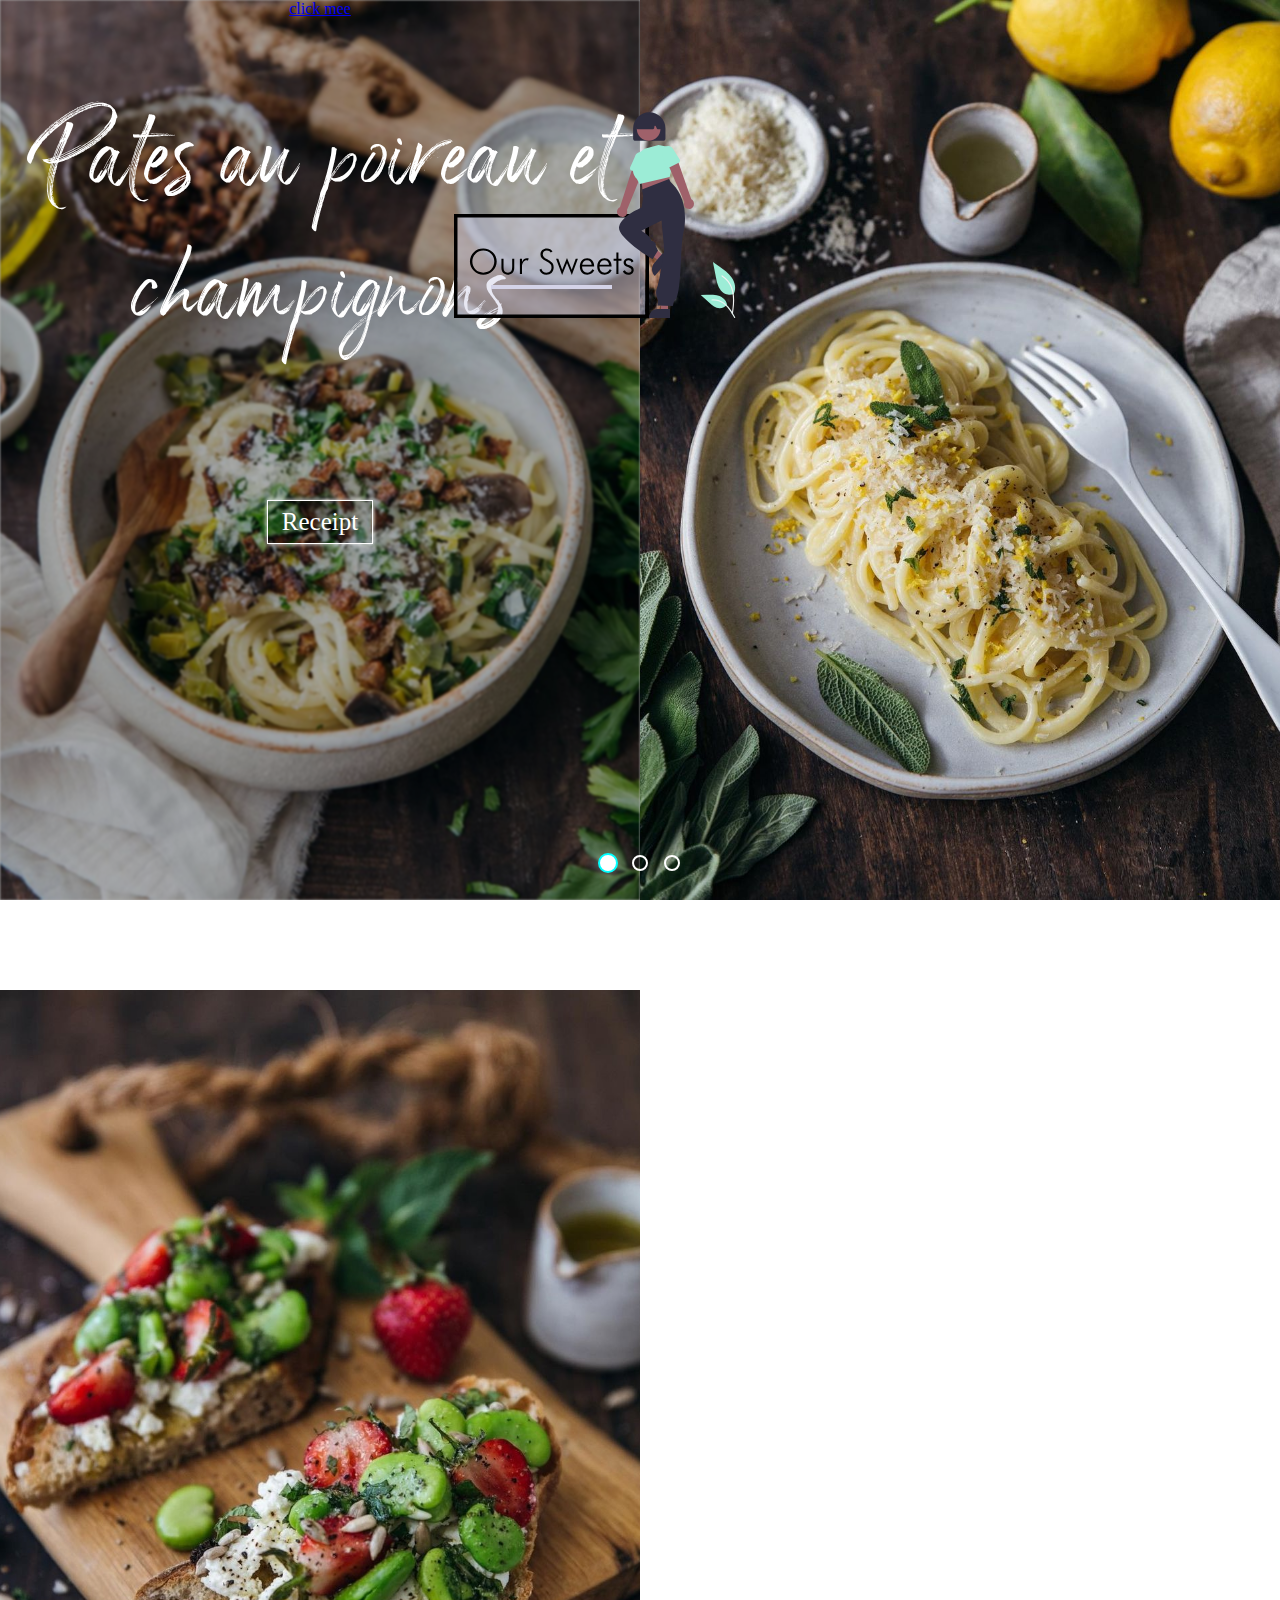
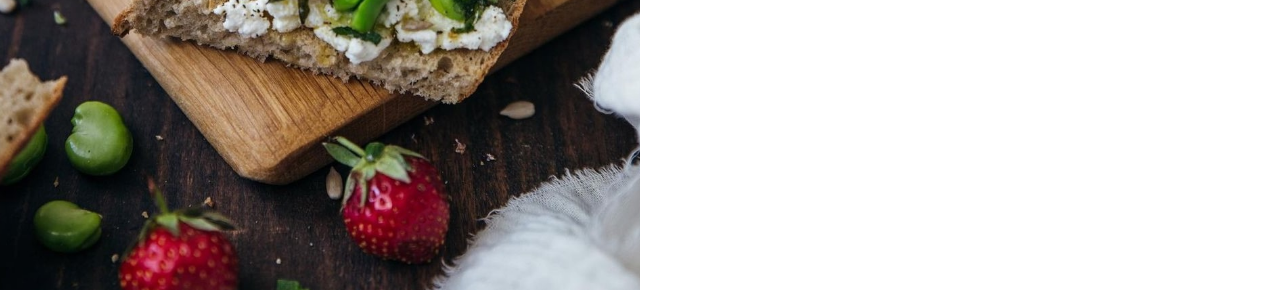
==== index.html @ e06c1138 "added svg" ====
<!DOCTYPE html>
<html lang="en">

<head>
  <meta charset="UTF-8">
  <meta http-equiv="X-UA-Compatible" content="IE=edge">
  <meta name="viewport" content="width=device-width, initial-scale=1.0">
  <title>Yummyyy</title>
  <link rel="stylesheet" href="style.css">
</head>

<body>
  <div class="slides_container">
    <div class="slides">
      <input type="radio" id="trigger1" name="slider" checked autofocus />
      <label for="trigger1"></label>


      <div class="slide  ">
        <div class="hovereffect ">
          <div class="img1 img-responsive"></div>
          <div class="overlay">
           <a href="#first">click mee</a>
            <h2 class="title">Pates au poireau et champignons</h2>

            <button id="myBtn" href="myModal1">Receipt</button>
          </div>
          <!-- Modal  -->

        </div>

      </div>



      <input type="radio" id="trigger2" name="slider" />
      <label for="trigger2"></label>

      <div class="slide img2">
        <div class="hovereffect ">

          <div class="overlay">
            <h2 class="title">Pates au poireau et champignons</h2>
            <button id="myBtn" href="myModal2">Open Modal</button>
          </div>
          <!-- Modal  -->
        </div>
      </div>

      <input type="radio" id="trigger3" name="slider" />

      <label for="trigger3"></label>
      <div class="slide img3">
        <div class="hovereffect">
          <div class="overlay">
            <h2 class="title">Croissant</h2>
            <button id="myBtn" href="myModal3">Open Modal</button>
          </div>

        </div>
      </div>

      <div class="slide img4">
        <div class="hovereffect">
          <div class="overlay">
            <h2 class="title">Crepes</h2>
            <button id="myBtn" href="myModal4">Open Modal</button>
          </div>
        </div>
      </div>
      <!-- <input type="radio" id="trigger4" name="slider"
             checked autofocus/> -->
      <!-- <label for="trigger4"></label> -->




      <!-- PUT MODALS HERE -->



      <div id="myModal1" class="modal">
        <div class="modal-content">
          
          <span class="close">&times;</span>
          <div class="fade">

           
          
          <div class="ingred">
            <h1 class="smalltitle sticky " >Ingredients</h1>
           <h2>For 2 people</h2> 
           
            <p>leek</p>
            <p>180g mushrooms</p>
            <p>2 cloves garlic</p>
            <p>20g stale bread, cut into small pieces</p>
            <p>200g of pasta</p>
            <p> 40g parmesan</p>
            <p> Olive oil</p>
            <p>Salt pepper</p>
            <p>Parsley</p>
        
          </div>
            <h1 class="smalltitle sticky" >Receipe</h1>
            <p>
              Clean the mushrooms then slice them. Wash then mince the leek. Peel and mince the garlic cloves. Reserve. </p>

              <p>In a frying pan, pour a drizzle of olive oil then brown the stale bread for a few minutes until it is golden brown. Salt then set aside. </p>

              <p>Pour 2 tablespoons of olive oil in a pan and brown the garlic for 2 minutes. Add the mushrooms, then the leek and cook for ten minutes over medium heat while stirring. Meanwhile, immerse the pasta in 2 liters of salted water brought to a boil and cook according to the instructions on the package. Remember to keep the pasta cooking water. </p>

              <p>Pour a glass of pasta cooking water over the mushroom - leek mixture then add the Parmesan. Cook for another 5 minutes. Season with salt and pepper. </p>

              <p>Once cooked, pour the pasta into the pan with a little cooking water and mix well.

                <p>Serve the pasta on plates, sprinkle with coarsely chopped flat-leaf parsley, bread croutons and Parmesan cheese.
                </div>
      </div>  
      
      <div id="myModal2" class="modal">
        <div class="modal-content">
          <span class="close">&times;</span>
          <p>Some text in the Modal..</p>
        </div>
      </div>
      <div class="modal" id="myModal3">
        <div class="modal-content"><span class="close">&times;</span>
          <p>third modal</p>
        </div>
      </div>
      <div class="modal" id="myModal4">
        <div class="modal-content"><span class="close">&times;</span>
          <p>forth modal</p>
        </div>
      </div>

  </div>

  <div class="slide2" id ="first">
    <div class="imgg1"></div>

  </div>
  <script src="modal.js"></script>





























<div class="svg">
  <svg width="982" height="707" viewBox="0 0 982 707" fill="none" xmlns="http://www.w3.org/2000/svg">
    <g id="undraw_Notes_re_pxhw 1">
    <g id="leaf1">
    <path id="Path 438" d="M485.904 273.959C483.963 274.648 481.878 274.821 479.852 274.461C477.825 274.1 475.924 273.219 474.333 271.902C470.28 268.468 469.009 262.813 467.976 257.575L464.918 242.082L471.32 246.532C475.924 249.732 480.632 253.035 483.82 257.67C487.008 262.305 488.399 268.633 485.838 273.648" fill="#9CECD6"/>
    <path id="Path 439" d="M484.916 293.796C485.721 287.869 486.55 281.867 485.984 275.877C485.482 270.557 483.874 265.363 480.601 261.102C478.863 258.845 476.749 256.911 474.353 255.387C473.729 254.989 473.154 255.988 473.776 256.384C477.921 259.029 481.128 262.934 482.933 267.536C484.926 272.655 485.246 278.234 484.903 283.671C484.695 286.959 484.254 290.225 483.811 293.488C483.776 293.635 483.798 293.791 483.872 293.923C483.947 294.055 484.068 294.153 484.211 294.198C484.358 294.238 484.514 294.218 484.645 294.143C484.777 294.067 484.874 293.942 484.915 293.795L484.916 293.796Z" fill="#F2F2F2"/>
    </g>
    <g id="leaf2">
    <path id="Path 442" d="M479.115 284.287C478.283 285.564 477.138 286.604 475.792 287.305C474.446 288.007 472.944 288.347 471.43 288.292C467.538 288.106 464.295 285.365 461.376 282.762L452.739 275.065L458.455 274.789C462.565 274.59 466.782 274.404 470.697 275.685C474.612 276.966 478.222 280.044 478.938 284.134" fill="#9CECD6"/>
    <path id="Path 443" d="M487.193 297.202C483.314 290.273 478.814 282.572 470.774 280.111C468.538 279.429 466.194 279.185 463.868 279.391C463.134 279.455 463.318 280.596 464.049 280.532C467.949 280.205 471.841 281.245 475.071 283.475C478.178 285.611 480.598 288.579 482.646 291.727C483.9 293.655 485.024 295.665 486.148 297.673C486.507 298.314 487.557 297.851 487.193 297.202Z" fill="#E6F3F0"/>
    </g>
    <path id="Vector" d="M397 196H206V297H397V196Z" fill="#CFCEE6" fill-opacity="0.48"/>
    <path id="Vector_2" d="M401 298H206V194H401V298ZM209.482 294.514H397.518V197.486H209.482V294.514Z" fill="black"/>
    <path id="Vector_3" d="M364 265H243V269H364V265Z" fill="#D4D3E8"/>
    <path id="left-arm" d="M369.943 194.811C369.51 194.203 369.217 193.508 369.083 192.774C368.949 192.041 368.978 191.287 369.168 190.566C369.358 189.844 369.705 189.174 370.183 188.6C370.662 188.027 371.26 187.565 371.937 187.248L386.122 143L396 148.113L378.951 189.999C379.412 191.167 379.426 192.464 378.991 193.642C378.556 194.82 377.703 195.798 376.593 196.391C375.482 196.985 374.192 197.151 372.966 196.86C371.741 196.569 370.665 195.84 369.943 194.811V194.811Z" fill="#9F616A"/>
    <path id="Vector_4" d="M382.197 149.262C382.065 148.955 381.998 148.622 382 148.286C382.002 147.95 382.073 147.617 382.207 147.312L386.911 136.657C387.375 135.006 388.441 133.616 389.876 132.793C391.31 131.969 392.996 131.778 394.564 132.263C396.132 132.747 397.454 133.866 398.24 135.376C399.025 136.885 399.211 138.661 398.756 140.315L397.183 151.988C397.139 152.321 397.026 152.64 396.854 152.923C396.681 153.206 396.453 153.447 396.184 153.629C395.915 153.811 395.613 153.929 395.297 153.977C394.98 154.024 394.658 153.999 394.352 153.904L383.591 150.544C383.285 150.449 383.002 150.285 382.761 150.063C382.52 149.842 382.328 149.569 382.197 149.262Z" fill="#9CECD6"/>
    <path id="Vector_5" d="M422 150L421.211 161.308L394.394 171L394 160.096L422 150Z" fill="#9F616A"/>
    <path id="Vector_6" d="M388.206 135.04L396.674 128.861L410.529 125L422.076 127.317L424 145.465L421.691 157.05L391.67 164L388.591 158.594C388.591 158.594 381.664 151.644 387.052 143.921L388.206 135.04Z" fill="#9CECD6"/>
    <g id="head">
    <path id="Vector_7" d="M385.136 118.658V108.436C385.136 104.111 386.838 99.9639 389.867 96.9059C392.896 93.848 397.005 92.13 401.29 92.13C405.574 92.13 409.683 93.848 412.712 96.9059C415.741 99.9639 417.443 104.111 417.443 108.436V118.658C417.443 119.238 417.214 119.795 416.807 120.206C416.4 120.616 415.849 120.847 415.273 120.848H387.306C386.73 120.847 386.179 120.616 385.772 120.206C385.365 119.795 385.136 119.238 385.136 118.658Z" fill="#2F2E41"/>
    <path id="Vector_8" d="M400.64 120.747C407.181 120.747 412.484 115.395 412.484 108.792C412.484 102.19 407.181 96.8375 400.64 96.8375C394.099 96.8375 388.797 102.19 388.797 108.792C388.797 115.395 394.099 120.747 400.64 120.747Z" fill="#9F616A"/>
    <path id="Vector_9" d="M388.472 108.746C388.359 108.615 388.275 108.46 388.226 108.292C388.177 108.125 388.165 107.949 388.19 107.776L389.593 97.9149C389.62 97.7142 389.697 97.5237 389.816 97.3606C389.935 97.1976 390.093 97.067 390.275 96.9808C397.436 93.5979 404.697 93.5936 411.858 96.968C412.048 97.0589 412.211 97.198 412.332 97.3717C412.453 97.5454 412.527 97.7478 412.547 97.9591L413.484 107.833C413.5 108.002 413.481 108.172 413.428 108.333C413.374 108.494 413.289 108.642 413.176 108.768C413.063 108.893 412.925 108.994 412.771 109.062C412.618 109.131 412.452 109.166 412.283 109.166H409.908C409.679 109.166 409.455 109.099 409.261 108.975C409.068 108.851 408.913 108.674 408.816 108.464L407.791 106.247C407.725 106.104 407.614 105.986 407.475 105.911C407.337 105.837 407.178 105.81 407.023 105.834C406.868 105.859 406.725 105.934 406.616 106.048C406.507 106.162 406.437 106.308 406.418 106.465L406.215 108.1C406.179 108.394 406.037 108.665 405.817 108.861C405.596 109.057 405.313 109.166 405.019 109.166H389.383C389.21 109.166 389.039 109.129 388.882 109.056C388.725 108.984 388.585 108.878 388.472 108.746V108.746Z" fill="#2F2E41"/>
    </g>
    <path id="Vector_10" d="M419.999 291L413.223 291L410 265L420 265.001L419.999 291Z" fill="#9F616A"/>
    <path id="Vector_11" d="M422 298L401 297.999V297.716C401 295.404 401.861 293.187 403.394 291.553C404.927 289.918 407.006 289 409.174 289H409.174L422 289.001L422 298Z" fill="#2F2E41"/>
    <path id="Vector_12" d="M416 236.212L411.37 241L390 226.067L396.834 219L416 236.212Z" fill="#9F616A"/>
    <path id="Vector_13" d="M421 239.267L406.777 256L406.584 255.803C405.009 254.193 404.081 251.963 404.005 249.604C403.929 247.244 404.711 244.948 406.179 243.221L406.179 243.22L414.866 233L421 239.267Z" fill="#2F2E41"/>
    <g id="Frame 1">
    <path id="Vector_14" d="M422.424 161.828L424.576 163.993C435.341 174.822 437.991 189.837 436.698 205.097C436.517 207.359 436.157 209.604 435.621 211.809C431.74 227.428 434.069 277.409 426.306 280.533L424.753 286L409.615 285.437L410.003 280.533C410.003 280.533 406.51 273.114 408.839 268.428C411.168 263.743 416.214 228.99 416.214 228.99L413.497 200.485L393.312 210.638C393.312 210.638 403.793 216.495 403.016 220.4C403.016 220.4 409.227 221.961 407.674 225.866L410.003 230.552L404.569 239.143C404.569 239.143 368.082 217.276 371.188 206.342C374.293 195.409 393.701 187.599 393.701 187.599L395.253 175.885L393.915 169.502L421.072 159L422.424 161.828Z" fill="#2F2E41"/>
    </g>
    <path id="right-arm" d="M439.825 188.86C439.115 188.693 438.45 188.369 437.877 187.911C437.303 187.454 436.836 186.874 436.506 186.213C436.177 185.551 435.994 184.825 435.971 184.084C435.948 183.343 436.084 182.606 436.371 181.924L418 139.693L428.509 137L443.263 179.359C444.356 179.925 445.207 180.88 445.654 182.042C446.102 183.204 446.115 184.492 445.691 185.663C445.268 186.835 444.436 187.807 443.355 188.396C442.274 188.985 441.018 189.15 439.825 188.86V188.86Z" fill="#9F616A"/>
    <path id="Vector_15" d="M418.917 147.797C418.631 147.661 418.375 147.46 418.168 147.21C417.96 146.959 417.807 146.664 417.717 146.344L414.573 135.181C413.891 133.636 413.815 131.866 414.36 130.26C414.905 128.655 416.028 127.344 417.482 126.616C418.936 125.888 420.603 125.802 422.117 126.376C423.631 126.951 424.868 128.139 425.558 129.681L431.637 139.427C431.81 139.705 431.925 140.019 431.974 140.349C432.022 140.679 432.003 141.015 431.918 141.336C431.833 141.658 431.684 141.956 431.481 142.21C431.278 142.464 431.025 142.669 430.74 142.811L420.738 147.781C420.454 147.922 420.144 147.997 419.83 148C419.515 148.003 419.204 147.933 418.917 147.797V147.797Z" fill="#9CECD6"/>
    <path id="Our Sweets" d="M235.295 252.633C236.777 252.633 238.178 252.359 239.5 251.812C240.821 251.266 242.012 250.468 243.071 249.42C244.108 248.36 244.9 247.158 245.447 245.814C246.005 244.458 246.284 243.034 246.284 241.542C246.284 240.038 246.011 238.619 245.464 237.286C244.917 235.942 244.119 234.734 243.071 233.663C242.035 232.615 240.85 231.817 239.517 231.271C238.195 230.724 236.788 230.45 235.295 230.45C233.814 230.45 232.419 230.724 231.108 231.271C229.798 231.817 228.613 232.615 227.554 233.663C226.506 234.745 225.708 235.953 225.161 237.286C224.614 238.608 224.341 240.026 224.341 241.542C224.341 243.045 224.614 244.47 225.161 245.814C225.708 247.147 226.506 248.349 227.554 249.42C228.602 250.479 229.775 251.283 231.074 251.83C232.373 252.365 233.78 252.633 235.295 252.633ZM248.694 241.542C248.694 243.307 248.358 244.988 247.686 246.583C247.013 248.167 246.045 249.579 244.78 250.821C243.493 252.075 242.04 253.032 240.422 253.692C238.805 254.342 237.096 254.667 235.295 254.667C233.495 254.667 231.786 254.342 230.168 253.692C228.562 253.032 227.121 252.075 225.845 250.821C224.569 249.557 223.595 248.138 222.922 246.566C222.262 244.982 221.931 243.307 221.931 241.542C221.931 239.753 222.262 238.067 222.922 236.483C223.595 234.888 224.569 233.458 225.845 232.193C227.098 230.951 228.528 230.012 230.134 229.374C231.741 228.736 233.461 228.417 235.295 228.417C237.141 228.417 238.867 228.741 240.474 229.391C242.091 230.029 243.527 230.963 244.78 232.193C246.056 233.458 247.025 234.888 247.686 236.483C248.358 238.067 248.694 239.753 248.694 241.542ZM255.53 238.841V246.412C255.53 248.714 255.854 250.337 256.504 251.283C257.165 252.228 258.276 252.701 259.836 252.701C261.386 252.701 262.497 252.223 263.169 251.266C263.841 250.309 264.177 248.691 264.177 246.412V238.841H266.262V247.489C266.262 249.847 265.721 251.636 264.639 252.855C263.556 254.063 261.967 254.667 259.871 254.667C257.763 254.667 256.162 254.063 255.068 252.855C253.975 251.636 253.428 249.847 253.428 247.489V238.841H255.53ZM273.987 241.883C274.762 240.573 275.519 239.645 276.26 239.098C277.012 238.551 277.883 238.277 278.875 238.277C279.171 238.277 279.467 238.306 279.763 238.363C280.071 238.42 280.373 238.5 280.669 238.602L279.985 240.584C279.757 240.516 279.518 240.459 279.268 240.414C279.028 240.368 278.795 240.345 278.567 240.345C277.302 240.345 276.22 240.938 275.32 242.123C274.431 243.307 273.987 244.783 273.987 246.549V254H271.885V238.841H273.987V241.883ZM291.401 249.796L293.35 248.753C293.714 249.984 294.341 250.941 295.229 251.625C296.13 252.297 297.206 252.633 298.459 252.633C300.043 252.633 301.279 252.166 302.168 251.231C303.057 250.297 303.501 249.004 303.501 247.352C303.501 246.144 303.199 245.142 302.595 244.344C302.003 243.547 300.721 242.624 298.75 241.576C296.232 240.243 294.557 239.069 293.726 238.055C292.894 237.041 292.478 235.822 292.478 234.398C292.478 232.621 293.076 231.174 294.272 230.057C295.48 228.941 297.041 228.382 298.955 228.382C300.208 228.382 301.296 228.65 302.219 229.186C303.153 229.71 303.911 230.501 304.492 231.561L302.732 232.621C302.367 231.903 301.849 231.356 301.177 230.98C300.516 230.604 299.73 230.416 298.818 230.416C297.588 230.416 296.608 230.781 295.879 231.51C295.15 232.228 294.785 233.202 294.785 234.432C294.785 236.187 296.232 237.822 299.126 239.337C299.65 239.61 300.049 239.821 300.322 239.969C302.453 241.143 303.877 242.254 304.595 243.302C305.312 244.339 305.671 245.689 305.671 247.352C305.671 249.597 305.016 251.38 303.706 252.701C302.396 254.011 300.613 254.667 298.357 254.667C296.716 254.667 295.309 254.262 294.136 253.453C292.974 252.633 292.062 251.414 291.401 249.796ZM314.114 254.974L308.064 238.841H310.269L314.216 249.762L318.984 238.038L323.735 249.762L327.7 238.841H329.905L323.838 254.974L319.019 242.909L314.114 254.974ZM343.662 244.686C343.56 243.296 343.098 242.219 342.278 241.456C341.458 240.693 340.347 240.311 338.945 240.311C337.669 240.311 336.598 240.71 335.732 241.507C334.878 242.305 334.382 243.364 334.246 244.686H343.662ZM346.157 246.48H334.109C334.166 248.44 334.656 249.978 335.579 251.095C336.501 252.211 337.738 252.77 339.287 252.77C340.404 252.77 341.383 252.468 342.227 251.864C343.07 251.26 343.77 250.348 344.329 249.129L346.26 250.189C345.485 251.727 344.534 252.861 343.406 253.59C342.289 254.308 340.916 254.667 339.287 254.667C337.065 254.667 335.265 253.926 333.887 252.445C332.52 250.952 331.836 248.998 331.836 246.583C331.836 244.099 332.514 242.094 333.87 240.567C335.237 239.041 337.02 238.277 339.219 238.277C341.315 238.277 342.996 238.984 344.26 240.396C345.525 241.798 346.157 243.672 346.157 246.019V246.48ZM361.06 244.686C360.957 243.296 360.496 242.219 359.675 241.456C358.855 240.693 357.744 240.311 356.343 240.311C355.067 240.311 353.996 240.71 353.13 241.507C352.275 242.305 351.78 243.364 351.643 244.686H361.06ZM363.555 246.48H351.506C351.563 248.44 352.053 249.978 352.976 251.095C353.899 252.211 355.135 252.77 356.685 252.77C357.801 252.77 358.781 252.468 359.624 251.864C360.467 251.26 361.168 250.348 361.726 249.129L363.657 250.189C362.882 251.727 361.931 252.861 360.803 253.59C359.687 254.308 358.314 254.667 356.685 254.667C354.463 254.667 352.663 253.926 351.284 252.445C349.917 250.952 349.233 248.998 349.233 246.583C349.233 244.099 349.911 242.094 351.267 240.567C352.634 239.041 354.417 238.277 356.616 238.277C358.713 238.277 360.393 238.984 361.658 240.396C362.922 241.798 363.555 243.672 363.555 246.019V246.48ZM368.374 240.636H365.588V238.841H368.374V232.621H370.442V238.841H373.484V240.636H370.442V254H368.374V240.636ZM374.885 251.3L376.885 250.155C377.215 250.998 377.694 251.636 378.32 252.069C378.947 252.49 379.716 252.701 380.627 252.701C381.516 252.701 382.222 252.479 382.747 252.035C383.271 251.579 383.533 250.975 383.533 250.223C383.533 249.061 382.502 248.076 380.439 247.267C380.223 247.187 380.052 247.118 379.927 247.062C378.332 246.435 377.215 245.791 376.577 245.13C375.939 244.458 375.62 243.632 375.62 242.652C375.62 241.365 376.076 240.311 376.987 239.491C377.899 238.659 379.078 238.243 380.525 238.243C381.755 238.243 382.804 238.511 383.669 239.046C384.535 239.582 385.168 240.345 385.566 241.336L383.635 242.413C383.396 241.695 382.997 241.148 382.439 240.772C381.881 240.396 381.197 240.208 380.388 240.208C379.659 240.208 379.055 240.425 378.577 240.858C378.11 241.279 377.876 241.809 377.876 242.447C377.876 243.074 378.11 243.592 378.577 244.002C379.044 244.413 380.012 244.863 381.482 245.353C383.145 245.934 384.262 246.566 384.832 247.25C385.413 247.933 385.703 248.879 385.703 250.086C385.703 251.476 385.208 252.587 384.216 253.419C383.225 254.251 381.892 254.667 380.217 254.667C378.93 254.667 377.819 254.376 376.885 253.795C375.962 253.202 375.295 252.371 374.885 251.3Z" fill="black"/>
    </g>
    </svg>
  </div>
    













































</body>

</html>
---- style.css ----
body,html {
    padding :0 ;
    margin :0 ;
    width :100%;
    height :90%;
    text-align: center;
    /* overflow-x : hidden; */
}

input{
    position: absolute;
    opacity: 0;
    margin-top:95vh ;
    cursor: pointer;
    
}
button {
  opacity: 0;
  color: rgb(255, 255, 255);
}
.hovereffect:hover button{
  opacity: 1;
}
label {
    position: relative;
    display : inline-block;
    width : 12px;
    height : 12px;
    border: solid 2px white;
    border-radius: 999px;
    background-color: transparent;
    margin: 95vh 6px 0 6px;
    z-index: 2;
    cursor: pointer;
    transition-duration: 0.4s;
}
input:checked + label {
    background-color: white;
}
input:focus + label{
    box-shadow: 0 0 0 2px aqua, 0 0 18px white;
}
input:checked + label + .slide {
    transform: translateX(0);
    opacity :1 ; }
    input:checked  ~ .slide {
        transform : translateX(200%) ;
      }
      input:checked + label + .slide + input + label +.slide {
        transform: translateX(100%);
      }
      input:checked + label + .slide +.slide {
        transform: translateX(100%);
      }
.img1 {
    position: absolute;
    background-position: center;
   background-size: cover;
    background-repeat: no-repeat;
    width: 100% ;
    height: 100%;
    top :0;
    left : 0;
    z-index: 0;   
}
.slide{
  position: absolute;
    background-position: center;
   background-size: cover;
    background-repeat: no-repeat;
    width: 50% ;
    height: 100%;
    top :0;
    left : 0;
    z-index: 0; 
    transform: translateX(-100%);
    transition-duration: 0.9s;
    opacity: 1;
   
}



.img1{
    background-image: url(pics/pic4.jpg);
 
}
.img2{
    background-image: url(pics/pic3.jpg);
    

}
.img3{
    background-image: url(pics/pic5.jpg);
   

}
.img4{
    background-image: url(pics/pic7.jpg);
   

}
.green {
  color: rgb(180, 255, 180);
  width: 50px;
  height: 100%;
}
.red {
  color: rgb(253, 169, 169);
}
.white {
  color: white;
}
.hovereffect {
    width: 100%;
    height: 100%;
    float: left;
    overflow: hidden; 
    position: relative;
    text-align: center;
    cursor: default;
  }
  
  .hovereffect .overlay {
    width: 100%;
    height: 100%;
    position: absolute;
    overflow: hidden; 
    top: 0;
    left: 0;
  }
  
  .hovereffect .img1 {
    display: block;
    position: relative;
    -webkit-transition: all 0.4s ease-in-out;
  transition: all 0.4s ease-in-out;
  -webkit-transform: scale(1.1);
  -ms-transform: scale(1.1);
  transform: scale(1.1);
  }
  
  .hovereffect:hover .img1 {
opacity: 1;
    -webkit-filter: blur(1.3px);

    -webkit-transform: scale(1);
    -ms-transform: scale(1);
    transform: scale(1);
  }
  @font-face {
    font-family: Tomatoes;
    src: url(Panterick\ [Demo\ Version].ttf);
  }
  @font-face {
    font-family: futura;
    src: url(OpenSans-LightItalic.ttf);
  }
  
  .smalltitle {
    font-family: Tomatoes ;
    position: relative;
    font-size: 70px;
    top: 0px;
    bottom: 0px;
    margin: 10px;
    font-weight: 100  ;
    color: rgb(0, 0, 0);
  }
  .hovereffect .title {
    font-family: Tomatoes ;
    position: relative;
    font-size: 100px;
    top: 0px;

    opacity: 0;
    color: rgb(255, 255, 255);
    font-weight: 400;
    
  }
  .hovereffect button.myBtn, .hovereffect .title {
    -webkit-transform: scale(0.7);
   -ms-transform: scale(0.7);
   transform: scale(0.7);
   -webkit-transition: all 0.4s ease-in;
   transition: all 0.4s ease-in; 
   filter: alpha;
   
   
 }
 
 
 .hovereffect:hover button.myBtn, .hovereffect:hover h2 {
 opacity: 1;
   filter: alpha(opacity=100);
   -webkit-transform: scale(1);
   -ms-transform: scale(1);
   transform: scale(1);
 }
  
  .hovereffect button  {
    display: inline-block;
    text-align: center;
    text-decoration: none;
    padding: 7px 14px;
    border: 1px solid rgb(255, 255, 255);
    margin: 50px 0 0 0;
    font-size: 25px;
    font-family :Cambria, Cochin, Georgia, Times, 'Times New Roman', serif;
    background-color: transparent;
   
  }
  
  .hovereffect:hover button {
    box-shadow: 0 0 5px #fff;
  }
  
 .p{ background-color: black;}
.like {position: absolute;
  top: 300px;
  right: 100px;
  background-color: #fff;
  border-right: 20px;
  padding: 50px;

}
.ingred {
position: absolute;
left: 100px;
background-color: #fff;
border-right: 20px;
padding: 10px;
}
  .modal {
    
    display: none; /* Hidden by default */
    position: fixed; /* Stay in place */
    z-index: 1; /* Sit on top */
    left: 0;
    position: absolute;
    top: 0;
    opacity: 4;
    width: 100%; /* Full width */
    height: 100%; /* Full height */
    overflow: auto; /* Enable scroll if needed */
    background-color: rgb(0,0,0); /* Fallback color */
    background-color: rgba(0,0,0,0.4); /* Black w/ opacity */
  }
  
  /* Modal Content/Box */
  .modal-content {
    background-color: #ffffff;
    font-family: futura;
    margin: 3% auto; /* 15% from the top and centered */
    padding: 20px;
    opacity: 1;
    border: 1px solid #888;
    width: 40% /* Could be more or less, depending on screen size */
  }
  
  /* The Close Button */
  .close {
    color: #aaa;
    float: right;
    font-size: 28px;
    font-weight: bold;
  }
  
  .close:hover,
  .close:focus {
    color: black;
    text-decoration: none;
    cursor: pointer;
  }
  .overlay:hover {
    background-color: rgba(0, 0, 0, 0.3);
  }
  .fade {
    width: 100%;
    margin: auto;
    background-image: linear-gradient(
      transparent 12%, currentColor 30% , currentColor 70% ,
      transparent 888%
    );
    background-clip: text;
    -webkit-background-clip: text;
    background-attachment: fixed;
  }

  h1.sticky {
    position: -webkit-sticky;
    position: sticky;
    top: 0;
    
    padding:0 px;
  
  }
  p,h2{
    text-align: center;
    padding: 0;
margin: 10;
font-weight: 100;
  }
  
  /* --------------------------Second carousel-------------------------------*/
  div .slide2 {
    position: absolute;
    background-position: center;
   background-size: cover;
    background-repeat: no-repeat;
    width: 50% ;
    height: 100%;
    top: 110%;
 background-color: rgb(0, 0, 0);
    opacity: 1;
    /* background-image: url(pics/pic7.jpg); */
  }
  .imgg1 {
    background-image: url(pics/pic7.jpg);
    background-position: center;
    background-size: cover;
    background-repeat: no-repeat;
    width: 100%;
    height: 100%;
    top: 0;
    left: 0;
    z-index: 0;
  }
  .svg {
    right: 50px;
    text-align: center;
    top: 20px;
    position: absolute;
    z-index: 9999;
  }
  #right-arm {
    animation: arm 1s infinite ease-in-out alternate;
    transform-origin: top;
    transform-box: fill-box;
    
    }
    #leaf1 {
        animation: arm 2s infinite ease-in-out alternate;
        transform-origin: bottom;
        transform-box: fill-box;
      
        }
        
    
    @keyframes arm {
        from {
            transform: rotate(20deg);
        }
        to {
            transform: rotate(0deg);
        }
    }
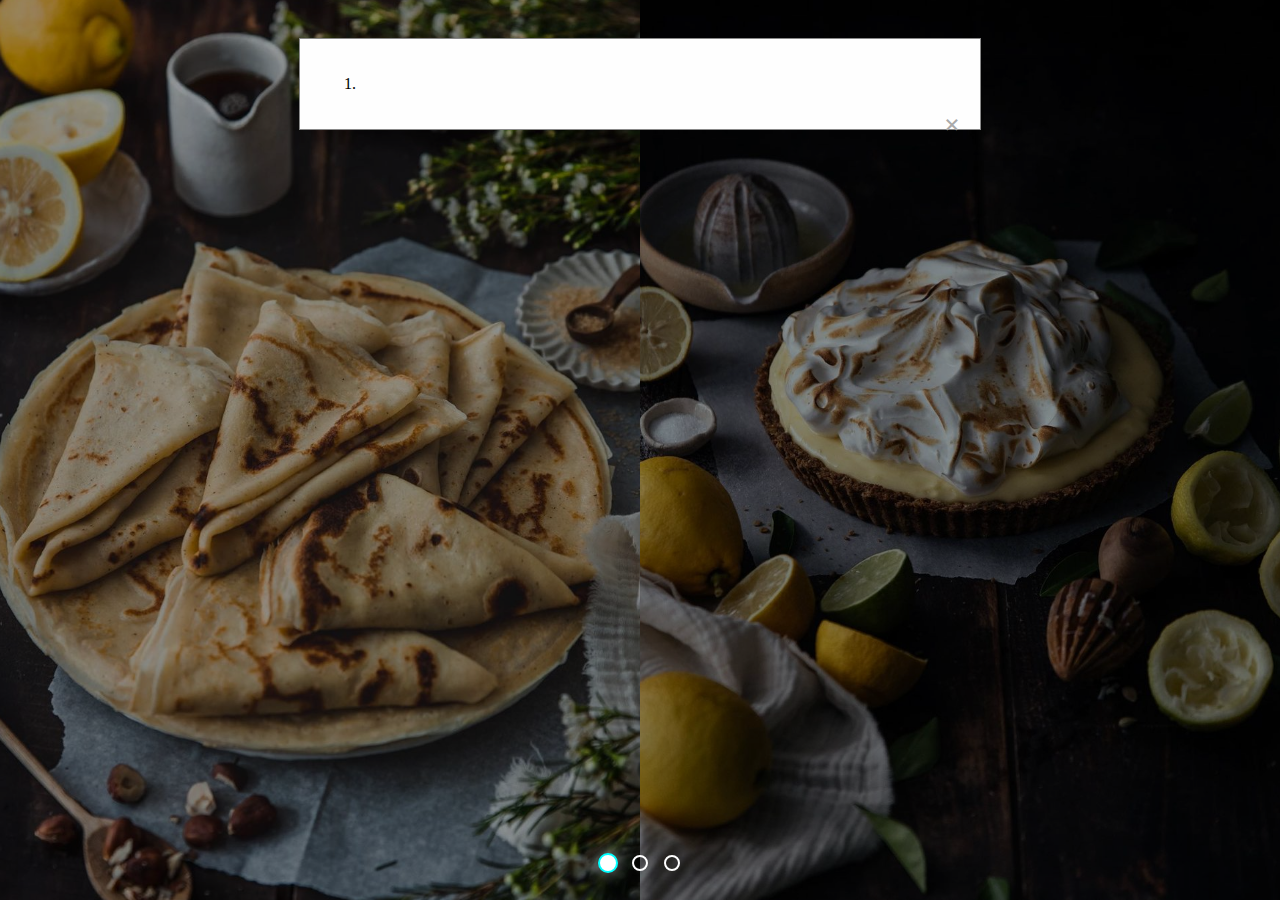
==== commit b281e4d5: "first" ====
--- a/index.html
+++ b/index.html
@@ -20,12 +20,12 @@
         <div class="hovereffect ">
           <div class="img1 img-responsive"></div>
           <div class="overlay">
-           <a href="#first">click mee</a>
-            <h2 class="title">Pates au poireau et champignons</h2>
+            <h2 class="title">Crepes</h2>
 
-            <button id="myBtn" href="myModal1">Receipt</button>
+            <button id="myBtn" href="myModal1">Show Recipe</button><br>
+
           </div>
-          <!-- Modal  -->
+          
 
         </div>
 
@@ -43,7 +43,7 @@
             <h2 class="title">Pates au poireau et champignons</h2>
             <button id="myBtn" href="myModal2">Open Modal</button>
           </div>
-          <!-- Modal  -->
+
         </div>
       </div>
 
@@ -76,183 +76,117 @@
 
 
       <!-- PUT MODALS HERE -->
+      <div id="init-modal" class="modal">
+        <div class="modal-content">
+          <ol>
+            <li></li>
+          </ol>
+          <span class="close">&times;</span>
+        </div>
+      </div>
 
 
 
       <div id="myModal1" class="modal">
         <div class="modal-content">
-          
-          <span class="close">&times;</span>
-          <div class="fade">
+          <div class="row">
+            <div class="column">
+              <div class="ingrediant-container">
+                <h2 class="modal-title">INGREDIANTS</h2>
 
-           
-          
-          <div class="ingred">
-            <h1 class="smalltitle sticky " >Ingredients</h1>
-           <h2>For 2 people</h2> 
-           
-            <p>leek</p>
-            <p>180g mushrooms</p>
-            <p>2 cloves garlic</p>
-            <p>20g stale bread, cut into small pieces</p>
-            <p>200g of pasta</p>
-            <p> 40g parmesan</p>
-            <p> Olive oil</p>
-            <p>Salt pepper</p>
-            <p>Parsley</p>
-        
+                <table style="width: 100%;">
+                  <th>Ingrediant</th>
+                  <th>Quantity</th>
+                  <tr>
+                    <td>Milk</td>
+                    <td>360 ml</td>
+                  </tr>
+                  <tr>
+                    <td>Brown Sugar</td>
+                    <td>55 grams</td>
+                  </tr>
+                  <tr>
+                    <td>Active Drive Yeast</td>
+                    <td>3.25 teaspoons</td>
+                  </tr>
+                  <tr>
+                    <td>Flour</td>
+                    <td>400 grams (or more)</td>
+                  </tr>
+                  <tr>
+                    <td>Salt</td>
+                    <td>A pinch</td>
+                  </tr>
+                  <tr>
+                    <td>Unsalted Butter</td>
+                    <td>340 ml</td>
+                  </tr>
+                  <tr>
+                    <td>Egg</td>
+                    <td>1 whole</td>
+                  </tr>
+                </table>
+
+              </div>
+            </div>
+            <div class="column">
+              <div class="ingrediant-container">
+                <h2 class="modal-title">NUTRITIONAL VALUE</h2>
+                <table style="width: 100%;">
+                  <tr>
+                    <td>Serving Size</td>
+                    <td>1 meduim Croissant</td>
+                  </tr>
+                  <tr>
+                    <td>Calories</td>
+                    <td>230 Kcal</td>
+                  </tr>
+                  <tr>
+                    <td>Fat</td>
+                    <td>12 grams</td>
+                  </tr>
+                  <tr>
+                    <td>Carbohydrate</td>
+                    <td>26 grams</td>
+                  </tr>
+                  <tr>
+                    <td>Protein</td>
+                    <td>4.7 grams</td>
+                  </tr>
+                </table>
+              </div>
+            </div>
           </div>
-            <h1 class="smalltitle sticky" >Receipe</h1>
-            <p>
-              Clean the mushrooms then slice them. Wash then mince the leek. Peel and mince the garlic cloves. Reserve. </p>
+          <div>
+            <H1 class="modal-title">Directions</H1>
+          </div>
 
-              <p>In a frying pan, pour a drizzle of olive oil then brown the stale bread for a few minutes until it is golden brown. Salt then set aside. </p>
 
-              <p>Pour 2 tablespoons of olive oil in a pan and brown the garlic for 2 minutes. Add the mushrooms, then the leek and cook for ten minutes over medium heat while stirring. Meanwhile, immerse the pasta in 2 liters of salted water brought to a boil and cook according to the instructions on the package. Remember to keep the pasta cooking water. </p>
+        </div>
 
-              <p>Pour a glass of pasta cooking water over the mushroom - leek mixture then add the Parmesan. Cook for another 5 minutes. Season with salt and pepper. </p>
+        <span class="close">&times;</span>
 
-              <p>Once cooked, pour the pasta into the pan with a little cooking water and mix well.
-
-                <p>Serve the pasta on plates, sprinkle with coarsely chopped flat-leaf parsley, bread croutons and Parmesan cheese.
-                </div>
-      </div>  
-      
-      <div id="myModal2" class="modal">
-        <div class="modal-content">
-          <span class="close">&times;</span>
-          <p>Some text in the Modal..</p>
-        </div>
       </div>
-      <div class="modal" id="myModal3">
-        <div class="modal-content"><span class="close">&times;</span>
-          <p>third modal</p>
-        </div>
+    </div>
+    <div id="myModal2" class="modal">
+      <div class="modal-content">
+        <span class="close">&times;</span>
+        <p>Some text in the Modal..</p>
       </div>
-      <div class="modal" id="myModal4">
-        <div class="modal-content"><span class="close">&times;</span>
-          <p>forth modal</p>
-        </div>
+    </div>
+    <div class="modal" id="myModal3">
+      <div class="modal-content"><span class="close">&times;</span>
+        <p>third modal</p>
       </div>
-
+    </div>
+    <div class="modal" id="myModal4">
+      <div class="modal-content"><span class="close">&times;</span>
+        <p>forth modal</p>
+      </div>
+    </div>
   </div>
-
-  <div class="slide2" id ="first">
-    <div class="imgg1"></div>
-
   </div>
   <script src="modal.js"></script>
-
-
-
-
-
-
-
-
-
-
-
-
-
-
-
-
-
-
-
-
-
-
-
-
-
-
-
-
-
-<div class="svg">
-  <svg width="982" height="707" viewBox="0 0 982 707" fill="none" xmlns="http://www.w3.org/2000/svg">
-    <g id="undraw_Notes_re_pxhw 1">
-    <g id="leaf1">
-    <path id="Path 438" d="M485.904 273.959C483.963 274.648 481.878 274.821 479.852 274.461C477.825 274.1 475.924 273.219 474.333 271.902C470.28 268.468 469.009 262.813 467.976 257.575L464.918 242.082L471.32 246.532C475.924 249.732 480.632 253.035 483.82 257.67C487.008 262.305 488.399 268.633 485.838 273.648" fill="#9CECD6"/>
-    <path id="Path 439" d="M484.916 293.796C485.721 287.869 486.55 281.867 485.984 275.877C485.482 270.557 483.874 265.363 480.601 261.102C478.863 258.845 476.749 256.911 474.353 255.387C473.729 254.989 473.154 255.988 473.776 256.384C477.921 259.029 481.128 262.934 482.933 267.536C484.926 272.655 485.246 278.234 484.903 283.671C484.695 286.959 484.254 290.225 483.811 293.488C483.776 293.635 483.798 293.791 483.872 293.923C483.947 294.055 484.068 294.153 484.211 294.198C484.358 294.238 484.514 294.218 484.645 294.143C484.777 294.067 484.874 293.942 484.915 293.795L484.916 293.796Z" fill="#F2F2F2"/>
-    </g>
-    <g id="leaf2">
-    <path id="Path 442" d="M479.115 284.287C478.283 285.564 477.138 286.604 475.792 287.305C474.446 288.007 472.944 288.347 471.43 288.292C467.538 288.106 464.295 285.365 461.376 282.762L452.739 275.065L458.455 274.789C462.565 274.59 466.782 274.404 470.697 275.685C474.612 276.966 478.222 280.044 478.938 284.134" fill="#9CECD6"/>
-    <path id="Path 443" d="M487.193 297.202C483.314 290.273 478.814 282.572 470.774 280.111C468.538 279.429 466.194 279.185 463.868 279.391C463.134 279.455 463.318 280.596 464.049 280.532C467.949 280.205 471.841 281.245 475.071 283.475C478.178 285.611 480.598 288.579 482.646 291.727C483.9 293.655 485.024 295.665 486.148 297.673C486.507 298.314 487.557 297.851 487.193 297.202Z" fill="#E6F3F0"/>
-    </g>
-    <path id="Vector" d="M397 196H206V297H397V196Z" fill="#CFCEE6" fill-opacity="0.48"/>
-    <path id="Vector_2" d="M401 298H206V194H401V298ZM209.482 294.514H397.518V197.486H209.482V294.514Z" fill="black"/>
-    <path id="Vector_3" d="M364 265H243V269H364V265Z" fill="#D4D3E8"/>
-    <path id="left-arm" d="M369.943 194.811C369.51 194.203 369.217 193.508 369.083 192.774C368.949 192.041 368.978 191.287 369.168 190.566C369.358 189.844 369.705 189.174 370.183 188.6C370.662 188.027 371.26 187.565 371.937 187.248L386.122 143L396 148.113L378.951 189.999C379.412 191.167 379.426 192.464 378.991 193.642C378.556 194.82 377.703 195.798 376.593 196.391C375.482 196.985 374.192 197.151 372.966 196.86C371.741 196.569 370.665 195.84 369.943 194.811V194.811Z" fill="#9F616A"/>
-    <path id="Vector_4" d="M382.197 149.262C382.065 148.955 381.998 148.622 382 148.286C382.002 147.95 382.073 147.617 382.207 147.312L386.911 136.657C387.375 135.006 388.441 133.616 389.876 132.793C391.31 131.969 392.996 131.778 394.564 132.263C396.132 132.747 397.454 133.866 398.24 135.376C399.025 136.885 399.211 138.661 398.756 140.315L397.183 151.988C397.139 152.321 397.026 152.64 396.854 152.923C396.681 153.206 396.453 153.447 396.184 153.629C395.915 153.811 395.613 153.929 395.297 153.977C394.98 154.024 394.658 153.999 394.352 153.904L383.591 150.544C383.285 150.449 383.002 150.285 382.761 150.063C382.52 149.842 382.328 149.569 382.197 149.262Z" fill="#9CECD6"/>
-    <path id="Vector_5" d="M422 150L421.211 161.308L394.394 171L394 160.096L422 150Z" fill="#9F616A"/>
-    <path id="Vector_6" d="M388.206 135.04L396.674 128.861L410.529 125L422.076 127.317L424 145.465L421.691 157.05L391.67 164L388.591 158.594C388.591 158.594 381.664 151.644 387.052 143.921L388.206 135.04Z" fill="#9CECD6"/>
-    <g id="head">
-    <path id="Vector_7" d="M385.136 118.658V108.436C385.136 104.111 386.838 99.9639 389.867 96.9059C392.896 93.848 397.005 92.13 401.29 92.13C405.574 92.13 409.683 93.848 412.712 96.9059C415.741 99.9639 417.443 104.111 417.443 108.436V118.658C417.443 119.238 417.214 119.795 416.807 120.206C416.4 120.616 415.849 120.847 415.273 120.848H387.306C386.73 120.847 386.179 120.616 385.772 120.206C385.365 119.795 385.136 119.238 385.136 118.658Z" fill="#2F2E41"/>
-    <path id="Vector_8" d="M400.64 120.747C407.181 120.747 412.484 115.395 412.484 108.792C412.484 102.19 407.181 96.8375 400.64 96.8375C394.099 96.8375 388.797 102.19 388.797 108.792C388.797 115.395 394.099 120.747 400.64 120.747Z" fill="#9F616A"/>
-    <path id="Vector_9" d="M388.472 108.746C388.359 108.615 388.275 108.46 388.226 108.292C388.177 108.125 388.165 107.949 388.19 107.776L389.593 97.9149C389.62 97.7142 389.697 97.5237 389.816 97.3606C389.935 97.1976 390.093 97.067 390.275 96.9808C397.436 93.5979 404.697 93.5936 411.858 96.968C412.048 97.0589 412.211 97.198 412.332 97.3717C412.453 97.5454 412.527 97.7478 412.547 97.9591L413.484 107.833C413.5 108.002 413.481 108.172 413.428 108.333C413.374 108.494 413.289 108.642 413.176 108.768C413.063 108.893 412.925 108.994 412.771 109.062C412.618 109.131 412.452 109.166 412.283 109.166H409.908C409.679 109.166 409.455 109.099 409.261 108.975C409.068 108.851 408.913 108.674 408.816 108.464L407.791 106.247C407.725 106.104 407.614 105.986 407.475 105.911C407.337 105.837 407.178 105.81 407.023 105.834C406.868 105.859 406.725 105.934 406.616 106.048C406.507 106.162 406.437 106.308 406.418 106.465L406.215 108.1C406.179 108.394 406.037 108.665 405.817 108.861C405.596 109.057 405.313 109.166 405.019 109.166H389.383C389.21 109.166 389.039 109.129 388.882 109.056C388.725 108.984 388.585 108.878 388.472 108.746V108.746Z" fill="#2F2E41"/>
-    </g>
-    <path id="Vector_10" d="M419.999 291L413.223 291L410 265L420 265.001L419.999 291Z" fill="#9F616A"/>
-    <path id="Vector_11" d="M422 298L401 297.999V297.716C401 295.404 401.861 293.187 403.394 291.553C404.927 289.918 407.006 289 409.174 289H409.174L422 289.001L422 298Z" fill="#2F2E41"/>
-    <path id="Vector_12" d="M416 236.212L411.37 241L390 226.067L396.834 219L416 236.212Z" fill="#9F616A"/>
-    <path id="Vector_13" d="M421 239.267L406.777 256L406.584 255.803C405.009 254.193 404.081 251.963 404.005 249.604C403.929 247.244 404.711 244.948 406.179 243.221L406.179 243.22L414.866 233L421 239.267Z" fill="#2F2E41"/>
-    <g id="Frame 1">
-    <path id="Vector_14" d="M422.424 161.828L424.576 163.993C435.341 174.822 437.991 189.837 436.698 205.097C436.517 207.359 436.157 209.604 435.621 211.809C431.74 227.428 434.069 277.409 426.306 280.533L424.753 286L409.615 285.437L410.003 280.533C410.003 280.533 406.51 273.114 408.839 268.428C411.168 263.743 416.214 228.99 416.214 228.99L413.497 200.485L393.312 210.638C393.312 210.638 403.793 216.495 403.016 220.4C403.016 220.4 409.227 221.961 407.674 225.866L410.003 230.552L404.569 239.143C404.569 239.143 368.082 217.276 371.188 206.342C374.293 195.409 393.701 187.599 393.701 187.599L395.253 175.885L393.915 169.502L421.072 159L422.424 161.828Z" fill="#2F2E41"/>
-    </g>
-    <path id="right-arm" d="M439.825 188.86C439.115 188.693 438.45 188.369 437.877 187.911C437.303 187.454 436.836 186.874 436.506 186.213C436.177 185.551 435.994 184.825 435.971 184.084C435.948 183.343 436.084 182.606 436.371 181.924L418 139.693L428.509 137L443.263 179.359C444.356 179.925 445.207 180.88 445.654 182.042C446.102 183.204 446.115 184.492 445.691 185.663C445.268 186.835 444.436 187.807 443.355 188.396C442.274 188.985 441.018 189.15 439.825 188.86V188.86Z" fill="#9F616A"/>
-    <path id="Vector_15" d="M418.917 147.797C418.631 147.661 418.375 147.46 418.168 147.21C417.96 146.959 417.807 146.664 417.717 146.344L414.573 135.181C413.891 133.636 413.815 131.866 414.36 130.26C414.905 128.655 416.028 127.344 417.482 126.616C418.936 125.888 420.603 125.802 422.117 126.376C423.631 126.951 424.868 128.139 425.558 129.681L431.637 139.427C431.81 139.705 431.925 140.019 431.974 140.349C432.022 140.679 432.003 141.015 431.918 141.336C431.833 141.658 431.684 141.956 431.481 142.21C431.278 142.464 431.025 142.669 430.74 142.811L420.738 147.781C420.454 147.922 420.144 147.997 419.83 148C419.515 148.003 419.204 147.933 418.917 147.797V147.797Z" fill="#9CECD6"/>
-    <path id="Our Sweets" d="M235.295 252.633C236.777 252.633 238.178 252.359 239.5 251.812C240.821 251.266 242.012 250.468 243.071 249.42C244.108 248.36 244.9 247.158 245.447 245.814C246.005 244.458 246.284 243.034 246.284 241.542C246.284 240.038 246.011 238.619 245.464 237.286C244.917 235.942 244.119 234.734 243.071 233.663C242.035 232.615 240.85 231.817 239.517 231.271C238.195 230.724 236.788 230.45 235.295 230.45C233.814 230.45 232.419 230.724 231.108 231.271C229.798 231.817 228.613 232.615 227.554 233.663C226.506 234.745 225.708 235.953 225.161 237.286C224.614 238.608 224.341 240.026 224.341 241.542C224.341 243.045 224.614 244.47 225.161 245.814C225.708 247.147 226.506 248.349 227.554 249.42C228.602 250.479 229.775 251.283 231.074 251.83C232.373 252.365 233.78 252.633 235.295 252.633ZM248.694 241.542C248.694 243.307 248.358 244.988 247.686 246.583C247.013 248.167 246.045 249.579 244.78 250.821C243.493 252.075 242.04 253.032 240.422 253.692C238.805 254.342 237.096 254.667 235.295 254.667C233.495 254.667 231.786 254.342 230.168 253.692C228.562 253.032 227.121 252.075 225.845 250.821C224.569 249.557 223.595 248.138 222.922 246.566C222.262 244.982 221.931 243.307 221.931 241.542C221.931 239.753 222.262 238.067 222.922 236.483C223.595 234.888 224.569 233.458 225.845 232.193C227.098 230.951 228.528 230.012 230.134 229.374C231.741 228.736 233.461 228.417 235.295 228.417C237.141 228.417 238.867 228.741 240.474 229.391C242.091 230.029 243.527 230.963 244.78 232.193C246.056 233.458 247.025 234.888 247.686 236.483C248.358 238.067 248.694 239.753 248.694 241.542ZM255.53 238.841V246.412C255.53 248.714 255.854 250.337 256.504 251.283C257.165 252.228 258.276 252.701 259.836 252.701C261.386 252.701 262.497 252.223 263.169 251.266C263.841 250.309 264.177 248.691 264.177 246.412V238.841H266.262V247.489C266.262 249.847 265.721 251.636 264.639 252.855C263.556 254.063 261.967 254.667 259.871 254.667C257.763 254.667 256.162 254.063 255.068 252.855C253.975 251.636 253.428 249.847 253.428 247.489V238.841H255.53ZM273.987 241.883C274.762 240.573 275.519 239.645 276.26 239.098C277.012 238.551 277.883 238.277 278.875 238.277C279.171 238.277 279.467 238.306 279.763 238.363C280.071 238.42 280.373 238.5 280.669 238.602L279.985 240.584C279.757 240.516 279.518 240.459 279.268 240.414C279.028 240.368 278.795 240.345 278.567 240.345C277.302 240.345 276.22 240.938 275.32 242.123C274.431 243.307 273.987 244.783 273.987 246.549V254H271.885V238.841H273.987V241.883ZM291.401 249.796L293.35 248.753C293.714 249.984 294.341 250.941 295.229 251.625C296.13 252.297 297.206 252.633 298.459 252.633C300.043 252.633 301.279 252.166 302.168 251.231C303.057 250.297 303.501 249.004 303.501 247.352C303.501 246.144 303.199 245.142 302.595 244.344C302.003 243.547 300.721 242.624 298.75 241.576C296.232 240.243 294.557 239.069 293.726 238.055C292.894 237.041 292.478 235.822 292.478 234.398C292.478 232.621 293.076 231.174 294.272 230.057C295.48 228.941 297.041 228.382 298.955 228.382C300.208 228.382 301.296 228.65 302.219 229.186C303.153 229.71 303.911 230.501 304.492 231.561L302.732 232.621C302.367 231.903 301.849 231.356 301.177 230.98C300.516 230.604 299.73 230.416 298.818 230.416C297.588 230.416 296.608 230.781 295.879 231.51C295.15 232.228 294.785 233.202 294.785 234.432C294.785 236.187 296.232 237.822 299.126 239.337C299.65 239.61 300.049 239.821 300.322 239.969C302.453 241.143 303.877 242.254 304.595 243.302C305.312 244.339 305.671 245.689 305.671 247.352C305.671 249.597 305.016 251.38 303.706 252.701C302.396 254.011 300.613 254.667 298.357 254.667C296.716 254.667 295.309 254.262 294.136 253.453C292.974 252.633 292.062 251.414 291.401 249.796ZM314.114 254.974L308.064 238.841H310.269L314.216 249.762L318.984 238.038L323.735 249.762L327.7 238.841H329.905L323.838 254.974L319.019 242.909L314.114 254.974ZM343.662 244.686C343.56 243.296 343.098 242.219 342.278 241.456C341.458 240.693 340.347 240.311 338.945 240.311C337.669 240.311 336.598 240.71 335.732 241.507C334.878 242.305 334.382 243.364 334.246 244.686H343.662ZM346.157 246.48H334.109C334.166 248.44 334.656 249.978 335.579 251.095C336.501 252.211 337.738 252.77 339.287 252.77C340.404 252.77 341.383 252.468 342.227 251.864C343.07 251.26 343.77 250.348 344.329 249.129L346.26 250.189C345.485 251.727 344.534 252.861 343.406 253.59C342.289 254.308 340.916 254.667 339.287 254.667C337.065 254.667 335.265 253.926 333.887 252.445C332.52 250.952 331.836 248.998 331.836 246.583C331.836 244.099 332.514 242.094 333.87 240.567C335.237 239.041 337.02 238.277 339.219 238.277C341.315 238.277 342.996 238.984 344.26 240.396C345.525 241.798 346.157 243.672 346.157 246.019V246.48ZM361.06 244.686C360.957 243.296 360.496 242.219 359.675 241.456C358.855 240.693 357.744 240.311 356.343 240.311C355.067 240.311 353.996 240.71 353.13 241.507C352.275 242.305 351.78 243.364 351.643 244.686H361.06ZM363.555 246.48H351.506C351.563 248.44 352.053 249.978 352.976 251.095C353.899 252.211 355.135 252.77 356.685 252.77C357.801 252.77 358.781 252.468 359.624 251.864C360.467 251.26 361.168 250.348 361.726 249.129L363.657 250.189C362.882 251.727 361.931 252.861 360.803 253.59C359.687 254.308 358.314 254.667 356.685 254.667C354.463 254.667 352.663 253.926 351.284 252.445C349.917 250.952 349.233 248.998 349.233 246.583C349.233 244.099 349.911 242.094 351.267 240.567C352.634 239.041 354.417 238.277 356.616 238.277C358.713 238.277 360.393 238.984 361.658 240.396C362.922 241.798 363.555 243.672 363.555 246.019V246.48ZM368.374 240.636H365.588V238.841H368.374V232.621H370.442V238.841H373.484V240.636H370.442V254H368.374V240.636ZM374.885 251.3L376.885 250.155C377.215 250.998 377.694 251.636 378.32 252.069C378.947 252.49 379.716 252.701 380.627 252.701C381.516 252.701 382.222 252.479 382.747 252.035C383.271 251.579 383.533 250.975 383.533 250.223C383.533 249.061 382.502 248.076 380.439 247.267C380.223 247.187 380.052 247.118 379.927 247.062C378.332 246.435 377.215 245.791 376.577 245.13C375.939 244.458 375.62 243.632 375.62 242.652C375.62 241.365 376.076 240.311 376.987 239.491C377.899 238.659 379.078 238.243 380.525 238.243C381.755 238.243 382.804 238.511 383.669 239.046C384.535 239.582 385.168 240.345 385.566 241.336L383.635 242.413C383.396 241.695 382.997 241.148 382.439 240.772C381.881 240.396 381.197 240.208 380.388 240.208C379.659 240.208 379.055 240.425 378.577 240.858C378.11 241.279 377.876 241.809 377.876 242.447C377.876 243.074 378.11 243.592 378.577 244.002C379.044 244.413 380.012 244.863 381.482 245.353C383.145 245.934 384.262 246.566 384.832 247.25C385.413 247.933 385.703 248.879 385.703 250.086C385.703 251.476 385.208 252.587 384.216 253.419C383.225 254.251 381.892 254.667 380.217 254.667C378.93 254.667 377.819 254.376 376.885 253.795C375.962 253.202 375.295 252.371 374.885 251.3Z" fill="black"/>
-    </g>
-    </svg>
-  </div>
-    
-
-
-
-
-
-
-
-
-
-
-
-
-
-
-
-
-
-
-
-
-
-
-
-
-
-
-
-
-
-
-
-
-
-
-
-
-
-
-
-
-
-
-
-
-
 </body>
 
 </html>--- a/style.css
+++ b/style.css
@@ -2,9 +2,9 @@
     padding :0 ;
     margin :0 ;
     width :100%;
-    height :90%;
+    height :100%;
     text-align: center;
-    /* overflow-x : hidden; */
+    overflow : hidden;
 }
 
 input{
@@ -78,44 +78,59 @@
     opacity: 1;
    
 }
-
-
+.modal-title
+{
+  font-family: Papyrus,fantasy;
+}
+
+
+.ingrediant-container{
+  float: left;
+  width: 40%;
+  border: rgba(0, 0, 0, 0.76)  2px;
+  border-style: none groove groove none ;
+  
+}
+.row:after
+{
+  width: 60%;
+  content: "";
+  display: table;
+  clear: both;
+  padding: 10px;
+}
+.ingrediant{
+  box-shadow: 0 0 14px 0 rgba(0, 0, 0, 0.205);
+  background-color: rgba(170, 170, 170, 0.281);
+  display: block;
+  width: 80%;
+}
 
 .img1{
-    background-image: url(pics/pic4.jpg);
- 
+    background-image: url(pics/pic1.jpg);
+ 
+}
+.img4{
+    background-image: url(pics/pic2.jpg);
+    
+
+}
+.img3{
+    background-image: url(pics/testcroissant.jpg);
+   
+
 }
 .img2{
-    background-image: url(pics/pic3.jpg);
-    
-
-}
-.img3{
-    background-image: url(pics/pic5.jpg);
-   
-
-}
-.img4{
-    background-image: url(pics/pic7.jpg);
-   
-
-}
-.green {
-  color: rgb(180, 255, 180);
-  width: 50px;
-  height: 100%;
-}
-.red {
-  color: rgb(253, 169, 169);
-}
-.white {
-  color: white;
-}
+    background-image: url(pics/pic10.jpg);
+   
+
+}
+
 .hovereffect {
     width: 100%;
     height: 100%;
     float: left;
-    overflow: hidden; 
+    overflow: hidden;
     position: relative;
     text-align: center;
     cursor: default;
@@ -125,7 +140,7 @@
     width: 100%;
     height: 100%;
     position: absolute;
-    overflow: hidden; 
+    overflow: hidden;
     top: 0;
     left: 0;
   }
@@ -151,21 +166,6 @@
   @font-face {
     font-family: Tomatoes;
     src: url(Panterick\ [Demo\ Version].ttf);
-  }
-  @font-face {
-    font-family: futura;
-    src: url(OpenSans-LightItalic.ttf);
-  }
-  
-  .smalltitle {
-    font-family: Tomatoes ;
-    position: relative;
-    font-size: 70px;
-    top: 0px;
-    bottom: 0px;
-    margin: 10px;
-    font-weight: 100  ;
-    color: rgb(0, 0, 0);
   }
   .hovereffect .title {
     font-family: Tomatoes ;
@@ -215,31 +215,16 @@
     box-shadow: 0 0 5px #fff;
   }
   
- .p{ background-color: black;}
-.like {position: absolute;
-  top: 300px;
-  right: 100px;
-  background-color: #fff;
-  border-right: 20px;
-  padding: 50px;
-
-}
-.ingred {
-position: absolute;
-left: 100px;
-background-color: #fff;
-border-right: 20px;
-padding: 10px;
-}
+ 
+
+
   .modal {
-    
     display: none; /* Hidden by default */
     position: fixed; /* Stay in place */
     z-index: 1; /* Sit on top */
     left: 0;
     position: absolute;
     top: 0;
-    opacity: 4;
     width: 100%; /* Full width */
     height: 100%; /* Full height */
     overflow: auto; /* Enable scroll if needed */
@@ -249,13 +234,12 @@
   
   /* Modal Content/Box */
   .modal-content {
-    background-color: #ffffff;
-    font-family: futura;
+    background-color: #fefefe;
     margin: 3% auto; /* 15% from the top and centered */
     padding: 20px;
-    opacity: 1;
     border: 1px solid #888;
-    width: 40% /* Could be more or less, depending on screen size */
+    width: 50% ;/* Could be more or less, depending on screen size */
+    font-family: Georgia,serif;
   }
   
   /* The Close Button */
@@ -274,84 +258,4 @@
   }
   .overlay:hover {
     background-color: rgba(0, 0, 0, 0.3);
-  }
-  .fade {
-    width: 100%;
-    margin: auto;
-    background-image: linear-gradient(
-      transparent 12%, currentColor 30% , currentColor 70% ,
-      transparent 888%
-    );
-    background-clip: text;
-    -webkit-background-clip: text;
-    background-attachment: fixed;
-  }
-
-  h1.sticky {
-    position: -webkit-sticky;
-    position: sticky;
-    top: 0;
-    
-    padding:0 px;
-  
-  }
-  p,h2{
-    text-align: center;
-    padding: 0;
-margin: 10;
-font-weight: 100;
-  }
-  
-  /* --------------------------Second carousel-------------------------------*/
-  div .slide2 {
-    position: absolute;
-    background-position: center;
-   background-size: cover;
-    background-repeat: no-repeat;
-    width: 50% ;
-    height: 100%;
-    top: 110%;
- background-color: rgb(0, 0, 0);
-    opacity: 1;
-    /* background-image: url(pics/pic7.jpg); */
-  }
-  .imgg1 {
-    background-image: url(pics/pic7.jpg);
-    background-position: center;
-    background-size: cover;
-    background-repeat: no-repeat;
-    width: 100%;
-    height: 100%;
-    top: 0;
-    left: 0;
-    z-index: 0;
-  }
-  .svg {
-    right: 50px;
-    text-align: center;
-    top: 20px;
-    position: absolute;
-    z-index: 9999;
-  }
-  #right-arm {
-    animation: arm 1s infinite ease-in-out alternate;
-    transform-origin: top;
-    transform-box: fill-box;
-    
-    }
-    #leaf1 {
-        animation: arm 2s infinite ease-in-out alternate;
-        transform-origin: bottom;
-        transform-box: fill-box;
-      
-        }
-        
-    
-    @keyframes arm {
-        from {
-            transform: rotate(20deg);
-        }
-        to {
-            transform: rotate(0deg);
-        }
-    }+  }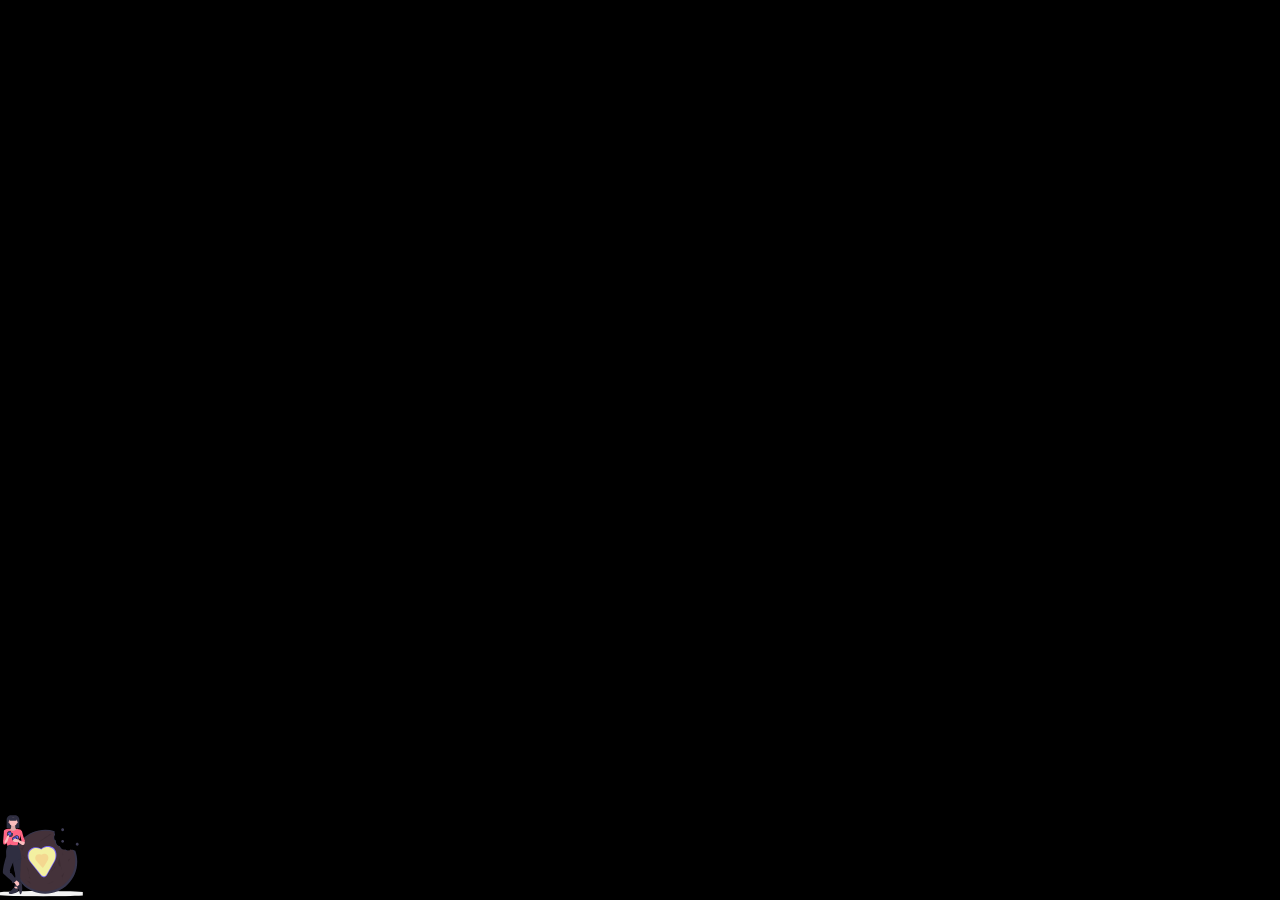
==== commit 1853250c: "welcome svg added+sweets svg" ====
--- a/index.html
+++ b/index.html
@@ -10,27 +10,26 @@
 </head>
 
 <body>
-  <div class="slides_container">
+
+  <div class="slides_container">  <div class="overlay-welcome"> 
     <div class="slides">
       <input type="radio" id="trigger1" name="slider" checked autofocus />
       <label for="trigger1"></label>
 
-
       <div class="slide  ">
         <div class="hovereffect ">
           <div class="img1 img-responsive"></div>
           <div class="overlay">
-            <h2 class="title">Crepes</h2>
-
-            <button id="myBtn" href="myModal1">Show Recipe</button><br>
-
-          </div>
-          
-
-        </div>
-
-      </div>
-
+
+            <h2 class="title">Pates au poireau et champignons</h2>
+
+            <button id="myBtn" href="myModal1">Receipt</button>
+          </div>
+          <!-- Modal  -->
+
+        </div>
+
+      </div>
 
 
       <input type="radio" id="trigger2" name="slider" />
@@ -43,13 +42,12 @@
             <h2 class="title">Pates au poireau et champignons</h2>
             <button id="myBtn" href="myModal2">Open Modal</button>
           </div>
-
+          <!-- Modal  -->
         </div>
       </div>
 
       <input type="radio" id="trigger3" name="slider" />
-
-      <label for="trigger3"></label>
+       <label for="trigger3"></label>
       <div class="slide img3">
         <div class="hovereffect">
           <div class="overlay">
@@ -76,117 +74,220 @@
 
 
       <!-- PUT MODALS HERE -->
-      <div id="init-modal" class="modal">
-        <div class="modal-content">
-          <ol>
-            <li></li>
-          </ol>
-          <span class="close">&times;</span>
-        </div>
-      </div>
 
 
 
       <div id="myModal1" class="modal">
         <div class="modal-content">
-          <div class="row">
-            <div class="column">
-              <div class="ingrediant-container">
-                <h2 class="modal-title">INGREDIANTS</h2>
-
-                <table style="width: 100%;">
-                  <th>Ingrediant</th>
-                  <th>Quantity</th>
-                  <tr>
-                    <td>Milk</td>
-                    <td>360 ml</td>
-                  </tr>
-                  <tr>
-                    <td>Brown Sugar</td>
-                    <td>55 grams</td>
-                  </tr>
-                  <tr>
-                    <td>Active Drive Yeast</td>
-                    <td>3.25 teaspoons</td>
-                  </tr>
-                  <tr>
-                    <td>Flour</td>
-                    <td>400 grams (or more)</td>
-                  </tr>
-                  <tr>
-                    <td>Salt</td>
-                    <td>A pinch</td>
-                  </tr>
-                  <tr>
-                    <td>Unsalted Butter</td>
-                    <td>340 ml</td>
-                  </tr>
-                  <tr>
-                    <td>Egg</td>
-                    <td>1 whole</td>
-                  </tr>
-                </table>
-
-              </div>
-            </div>
-            <div class="column">
-              <div class="ingrediant-container">
-                <h2 class="modal-title">NUTRITIONAL VALUE</h2>
-                <table style="width: 100%;">
-                  <tr>
-                    <td>Serving Size</td>
-                    <td>1 meduim Croissant</td>
-                  </tr>
-                  <tr>
-                    <td>Calories</td>
-                    <td>230 Kcal</td>
-                  </tr>
-                  <tr>
-                    <td>Fat</td>
-                    <td>12 grams</td>
-                  </tr>
-                  <tr>
-                    <td>Carbohydrate</td>
-                    <td>26 grams</td>
-                  </tr>
-                  <tr>
-                    <td>Protein</td>
-                    <td>4.7 grams</td>
-                  </tr>
-                </table>
-              </div>
-            </div>
-          </div>
-          <div>
-            <H1 class="modal-title">Directions</H1>
-          </div>
-
-
-        </div>
-
-        <span class="close">&times;</span>
-
-      </div>
+          
+          <span class="close">&times;</span>
+          <div class="fade">
+
+           
+          
+          <div class="ingred">
+            <h1 class="smalltitle sticky " >Ingredients</h1>
+           <h2>For 2 people</h2> 
+           
+            <p>leek</p>
+            <p>180g mushrooms</p>
+            <p>2 cloves garlic</p>
+            <p>20g stale bread, cut into small pieces</p>
+            <p>200g of pasta</p>
+            <p> 40g parmesan</p>
+            <p> Olive oil</p>
+            <p>Salt pepper</p>
+            <p>Parsley</p>
+        
+          </div>
+            <h1 class="smalltitle sticky" >Receipe</h1>
+            <p>
+              Clean the mushrooms then slice them. Wash then mince the leek. Peel and mince the garlic cloves. Reserve. </p>
+
+              <p>In a frying pan, pour a drizzle of olive oil then brown the stale bread for a few minutes until it is golden brown. Salt then set aside. </p>
+
+              <p>Pour 2 tablespoons of olive oil in a pan and brown the garlic for 2 minutes. Add the mushrooms, then the leek and cook for ten minutes over medium heat while stirring. Meanwhile, immerse the pasta in 2 liters of salted water brought to a boil and cook according to the instructions on the package. Remember to keep the pasta cooking water. </p>
+
+              <p>Pour a glass of pasta cooking water over the mushroom - leek mixture then add the Parmesan. Cook for another 5 minutes. Season with salt and pepper. </p>
+
+              <p>Once cooked, pour the pasta into the pan with a little cooking water and mix well.
+
+                <p>Serve the pasta on plates, sprinkle with coarsely chopped flat-leaf parsley, bread croutons and Parmesan cheese.
+                </div>
+      </div>  
+      
+      <div id="myModal2" class="modal">
+        <div class="modal-content">
+          <span class="close">&times;</span>
+          <p>Some text in the Modal..</p>
+        </div>
+      </div>
+      <div class="modal" id="myModal3">
+        <div class="modal-content"><span class="close">&times;</span>
+          <p>third modal</p>
+        </div>
+      </div>
+      <div class="modal" id="myModal4">
+        <div class="modal-content"><span class="close">&times;</span>
+          <p>forth modal</p>
+        </div>
+      </div>
+
+  </div>
+
+  </div>
+
+</div>
+
+
+<div class="svg" id="svg">
+  <svg width="438" height="334" viewBox="0 0 438 334" fill="none" xmlns="http://www.w3.org/2000/svg">
+    <g id="undraw_Notes_re_pxhw 1" clip-path="url(#clip0)">
+    <g id="leaf1">
+    <path id="Path 438" d="M427.459 279.532C424.626 280.52 421.585 280.767 418.627 280.25C415.67 279.734 412.896 278.471 410.574 276.582C404.66 271.659 402.805 263.551 401.297 256.041L396.834 233.828L406.177 240.208C412.896 244.796 419.766 249.531 424.418 256.177C429.07 262.822 431.1 271.895 427.363 279.086" fill="#9CECD6"/>
+    <path id="Path 439" d="M426.017 307.972C427.193 299.475 428.403 290.869 427.576 282.281C426.843 274.655 424.497 267.207 419.72 261.097C417.185 257.861 414.1 255.088 410.603 252.904C409.692 252.333 408.853 253.766 409.761 254.334C415.81 258.126 420.489 263.724 423.123 270.323C426.032 277.661 426.5 285.661 425.998 293.456C425.696 298.17 425.052 302.853 424.406 307.531C424.354 307.742 424.386 307.965 424.495 308.154C424.603 308.343 424.78 308.485 424.989 308.549C425.203 308.606 425.43 308.578 425.623 308.469C425.815 308.361 425.956 308.182 426.016 307.971L426.017 307.972Z" fill="#F2F2F2"/>
+    </g>
+    <g id="leaf2">
+    <path id="Path 442" d="M417.553 294.338C416.338 296.17 414.668 297.661 412.703 298.667C410.739 299.673 408.546 300.16 406.337 300.081C400.658 299.814 395.925 295.885 391.665 292.153L379.062 281.117L387.403 280.722C393.401 280.437 399.554 280.169 405.267 282.006C410.98 283.842 416.249 288.256 417.294 294.12" fill="#9CECD6"/>
+    <path id="Path 443" d="M429.341 312.856C423.68 302.922 417.113 291.881 405.38 288.352C402.118 287.374 398.697 287.024 395.302 287.32C394.232 287.411 394.499 289.047 395.567 288.956C401.258 288.487 406.938 289.977 411.65 293.176C416.185 296.237 419.716 300.493 422.705 305.006C424.535 307.771 426.175 310.653 427.815 313.531C428.339 314.451 429.871 313.786 429.341 312.856Z" fill="#E6F3F0"/>
+    </g>
+    <path id="Vector" d="M298 168H19V313H298V168Z" fill="url(#paint0_linear)" fill-opacity="0.48"/>
+    <path id="Vector_2" d="M304 314H19V165H304V314ZM24.0893 309.006H298.911V169.994H24.0893V309.006Z" fill="black"/>
+    <path id="left-arm" d="M258.362 165.879C257.737 165.012 257.313 164.02 257.119 162.974C256.926 161.928 256.968 160.853 257.243 159.825C257.517 158.797 258.018 157.84 258.709 157.023C259.4 156.205 260.265 155.547 261.243 155.094L281.731 92L296 99.2901L271.374 159.017C272.039 160.683 272.059 162.531 271.431 164.211C270.804 165.891 269.571 167.286 267.967 168.132C266.363 168.978 264.499 169.216 262.729 168.8C260.959 168.385 259.405 167.346 258.362 165.879V165.879Z" fill="#9F616A"/>
+    <path id="Vector_3" d="M276.289 101.108C276.096 100.662 275.997 100.178 276 99.6887C276.003 99.1993 276.107 98.7162 276.305 98.2725L283.222 82.7736C283.904 80.3725 285.472 78.3513 287.582 77.1531C289.692 75.9549 292.171 75.6775 294.477 76.3819C296.783 77.0862 298.726 78.7147 299.882 80.9103C301.037 83.1059 301.31 85.6894 300.64 88.0943L298.329 105.073C298.263 105.558 298.097 106.022 297.843 106.433C297.59 106.845 297.254 107.195 296.859 107.46C296.464 107.724 296.019 107.897 295.554 107.966C295.089 108.035 294.615 107.999 294.165 107.86L278.34 102.973C277.889 102.835 277.473 102.596 277.119 102.274C276.765 101.952 276.482 101.555 276.289 101.108Z" fill="#9CECD6"/>
+    <path id="Vector_4" d="M334 102L332.845 118.154L293.577 132L293 116.423L334 102Z" fill="#9F616A"/>
+    <path id="Vector_5" d="M284.686 80.4158L297.062 71.5446L317.312 66L334.187 69.3267L337 95.3861L333.625 112.02L289.749 122L285.249 114.238C285.249 114.238 275.124 104.257 282.999 93.1683L284.686 80.4158Z" fill="#9CECD6"/>
+    <g id="hair">
+    <path id="Vector_6" d="M280.41 56.8696V42.2144C280.41 36.014 282.893 30.0676 287.314 25.6833C291.735 21.2989 297.731 18.8358 303.983 18.8358C310.235 18.8358 316.231 21.2989 320.651 25.6833C325.072 30.0676 327.556 36.014 327.556 42.2144V56.8696C327.555 57.7022 327.221 58.5005 326.627 59.0892C326.034 59.678 325.229 60.0091 324.389 60.0101H283.576C282.737 60.0091 281.932 59.678 281.338 59.0892C280.745 58.5005 280.411 57.7022 280.41 56.8696Z" fill="#2F2E41"/>
+    </g>
+    <g id="head">
+    <path id="Vector_7" d="M303.035 59.8658C312.58 59.8658 320.318 52.1918 320.318 42.7255C320.318 33.2591 312.58 25.5851 303.035 25.5851C293.49 25.5851 285.752 33.2591 285.752 42.7255C285.752 52.1918 293.49 59.8658 303.035 59.8658Z" fill="#9F616A"/>
+    <path id="Vector_8" d="M285.278 42.6595C285.113 42.4704 284.991 42.2484 284.92 42.0084C284.849 41.7684 284.83 41.5161 284.866 41.2685L286.914 27.1299C286.954 26.8422 287.066 26.569 287.24 26.3352C287.414 26.1014 287.644 25.9142 287.909 25.7907C298.359 20.9404 308.956 20.9342 319.405 25.7723C319.683 25.9026 319.921 26.102 320.097 26.3511C320.273 26.6002 320.381 26.8903 320.411 27.1932L321.777 41.3503C321.801 41.5923 321.773 41.8366 321.696 42.0673C321.618 42.298 321.493 42.5102 321.328 42.6901C321.163 42.87 320.962 43.0138 320.738 43.1122C320.514 43.2105 320.271 43.2613 320.026 43.2612H316.56C316.226 43.2604 315.898 43.1654 315.616 42.9872C315.334 42.809 315.108 42.5549 314.966 42.2546L313.47 39.0761C313.373 38.8702 313.212 38.7012 313.01 38.5945C312.807 38.4878 312.576 38.4492 312.35 38.4845C312.123 38.5198 311.915 38.6272 311.756 38.7903C311.596 38.9534 311.495 39.1635 311.466 39.3889L311.171 41.7326C311.117 42.1544 310.91 42.5424 310.589 42.8238C310.268 43.1052 309.854 43.2607 309.425 43.2612H286.608C286.355 43.2613 286.106 43.2076 285.877 43.1037C285.647 42.9999 285.443 42.8484 285.278 42.6595V42.6595Z" fill="#2F2E41"/>
+    </g>
+    <path id="Vector_9" d="M330.999 304L321.513 303.999L317 267L331 267.001L330.999 304Z" fill="#9F616A"/>
+    <path id="Vector_10" d="M333.999 314L304 313.999V313.59C304 310.251 305.231 307.049 307.42 304.688C309.61 302.327 312.58 301 315.677 301H315.677L334 301.001L333.999 314Z" fill="#2F2E41"/>
+    <path id="Vector_11" d="M325 225.253L318.411 232L288 210.958L297.726 201L325 225.253Z" fill="#9F616A"/>
+    <path id="Vector_12" d="M333 229.991L312.084 254L311.8 253.717C309.483 251.407 308.119 248.208 308.007 244.823C307.896 241.437 309.046 238.143 311.205 235.664L311.205 235.664L323.98 221L333 229.991Z" fill="#2F2E41"/>
+    <g id="Frame 1">
+    <path id="Vector_13" d="M334.799 117.03L337.929 120.115C353.587 135.549 357.442 156.949 355.561 178.697C355.298 181.922 354.774 185.121 353.995 188.263C348.349 210.524 351.736 281.757 340.445 286.209L338.186 294L316.167 293.198L316.732 286.209C316.732 286.209 311.651 275.635 315.038 268.957C318.426 262.279 325.765 212.75 325.765 212.75L321.813 172.124L292.454 186.594C292.454 186.594 307.698 194.941 306.569 200.506C306.569 200.506 315.603 202.732 313.344 208.298L316.732 214.976L308.828 227.219C308.828 227.219 255.756 196.054 260.273 180.472C264.789 164.89 293.019 153.76 293.019 153.76L295.277 137.064L293.33 127.967L332.832 113L334.799 117.03Z" fill="#2F2E41"/>
+    </g>
+    <path id="right-arm" d="M359.957 157.798C358.918 157.557 357.945 157.089 357.105 156.43C356.266 155.77 355.581 154.934 355.099 153.98C354.617 153.026 354.349 151.978 354.315 150.909C354.281 149.841 354.48 148.778 354.901 147.795L328 86.8845L343.388 83L364.992 144.094C366.593 144.911 367.839 146.288 368.494 147.964C369.149 149.64 369.169 151.498 368.548 153.188C367.928 154.877 366.71 156.279 365.127 157.129C363.544 157.979 361.704 158.217 359.957 157.798V157.798Z" fill="#9F616A"/>
+    <path id="Vector_14" d="M330.103 98.7045C329.689 98.5064 329.319 98.215 329.02 97.8503C328.721 97.4856 328.498 97.0561 328.368 96.5912L323.828 80.3547C322.843 78.1065 322.732 75.5324 323.52 73.1969C324.307 70.8614 325.929 68.9551 328.03 67.8961C330.13 66.837 332.538 66.7116 334.724 67.5473C336.911 68.383 338.699 70.1117 339.695 72.3543L348.475 86.5297C348.726 86.9343 348.892 87.3919 348.962 87.8712C349.032 88.3506 349.005 88.8405 348.882 89.3076C348.759 89.7747 348.544 90.208 348.25 90.578C347.956 90.948 347.592 91.246 347.181 91.4517L332.733 98.6812C332.322 98.8871 331.874 98.9959 331.42 98.9999C330.966 99.0039 330.517 98.9032 330.103 98.7045V98.7045Z" fill="#9CECD6"/>
+    <path id="welcome to Italy" d="M51.3672 235.336L43.0703 213.211H46.0938L51.5078 228.188L58.0469 212.109L64.5625 228.188L70 213.211H73.0234L64.7031 235.336L58.0938 218.789L51.3672 235.336ZM91.8906 221.227C91.75 219.32 91.1172 217.844 89.9922 216.797C88.8672 215.75 87.3438 215.227 85.4219 215.227C83.6719 215.227 82.2031 215.773 81.0156 216.867C79.8438 217.961 79.1641 219.414 78.9766 221.227H91.8906ZM95.3125 223.688H78.7891C78.8672 226.375 79.5391 228.484 80.8047 230.016C82.0703 231.547 83.7656 232.312 85.8906 232.312C87.4219 232.312 88.7656 231.898 89.9219 231.07C91.0781 230.242 92.0391 228.992 92.8047 227.32L95.4531 228.773C94.3906 230.883 93.0859 232.438 91.5391 233.438C90.0078 234.422 88.125 234.914 85.8906 234.914C82.8438 234.914 80.375 233.898 78.4844 231.867C76.6094 229.82 75.6719 227.141 75.6719 223.828C75.6719 220.422 76.6016 217.672 78.4609 215.578C80.3359 213.484 82.7812 212.438 85.7969 212.438C88.6719 212.438 90.9766 213.406 92.7109 215.344C94.4453 217.266 95.3125 219.836 95.3125 223.055V223.688ZM104.477 234H101.5V197.672H104.477V234ZM128.547 217.008C127.578 216.336 126.547 215.836 125.453 215.508C124.359 215.164 123.234 214.992 122.078 214.992C119.5 214.992 117.445 215.82 115.914 217.477C114.383 219.117 113.617 221.312 113.617 224.062C113.617 226.5 114.406 228.508 115.984 230.086C117.578 231.664 119.609 232.453 122.078 232.453C123.203 232.453 124.336 232.258 125.477 231.867C126.633 231.477 127.766 230.891 128.875 230.109V233.273C127.859 233.852 126.734 234.281 125.5 234.562C124.266 234.859 122.945 235.008 121.539 235.008C118.367 235.008 115.766 233.969 113.734 231.891C111.703 229.797 110.688 227.125 110.688 223.875C110.688 220.484 111.742 217.734 113.852 215.625C115.977 213.5 118.734 212.438 122.125 212.438C123.375 212.438 124.547 212.562 125.641 212.812C126.75 213.047 127.734 213.391 128.594 213.844L128.547 217.008ZM143.805 232.219C146.086 232.219 148.016 231.398 149.594 229.758C151.188 228.102 151.984 226.078 151.984 223.688C151.984 221.266 151.195 219.234 149.617 217.594C148.039 215.953 146.102 215.133 143.805 215.133C141.523 215.133 139.594 215.953 138.016 217.594C136.438 219.234 135.648 221.266 135.648 223.688C135.648 226.078 136.438 228.102 138.016 229.758C139.594 231.398 141.523 232.219 143.805 232.219ZM143.711 234.914C142.227 234.914 140.805 234.617 139.445 234.023C138.086 233.445 136.852 232.609 135.742 231.516C134.695 230.484 133.898 229.297 133.352 227.953C132.805 226.609 132.531 225.172 132.531 223.641C132.531 222.125 132.812 220.688 133.375 219.328C133.938 217.969 134.742 216.766 135.789 215.719C136.852 214.656 138.062 213.844 139.422 213.281C140.781 212.719 142.211 212.438 143.711 212.438C145.242 212.438 146.695 212.719 148.07 213.281C149.461 213.844 150.695 214.656 151.773 215.719C152.852 216.781 153.672 217.992 154.234 219.352C154.812 220.711 155.102 222.141 155.102 223.641C155.102 225.141 154.82 226.57 154.258 227.93C153.695 229.273 152.883 230.469 151.82 231.516C150.727 232.609 149.477 233.445 148.07 234.023C146.68 234.617 145.227 234.914 143.711 234.914ZM163.961 234H161.078V213.211H163.961V216.469C164.648 215.156 165.555 214.156 166.68 213.469C167.805 212.781 169.102 212.438 170.57 212.438C172.086 212.438 173.375 212.789 174.438 213.492C175.516 214.18 176.344 215.195 176.922 216.539C177.75 215.164 178.766 214.141 179.969 213.469C181.172 212.781 182.57 212.438 184.164 212.438C186.367 212.438 188.102 213.109 189.367 214.453C190.633 215.781 191.266 217.609 191.266 219.938V234H188.383V221.086C188.383 219.055 187.961 217.523 187.117 216.492C186.289 215.461 185.047 214.945 183.391 214.945C181.406 214.945 179.945 215.594 179.008 216.891C178.086 218.188 177.625 220.242 177.625 223.055V234H174.766V221.086C174.766 218.961 174.367 217.406 173.57 216.422C172.773 215.438 171.539 214.945 169.867 214.945C167.836 214.945 166.344 215.602 165.391 216.914C164.438 218.227 163.961 220.273 163.961 223.055V234ZM213.391 221.227C213.25 219.32 212.617 217.844 211.492 216.797C210.367 215.75 208.844 215.227 206.922 215.227C205.172 215.227 203.703 215.773 202.516 216.867C201.344 217.961 200.664 219.414 200.477 221.227H213.391ZM216.812 223.688H200.289C200.367 226.375 201.039 228.484 202.305 230.016C203.57 231.547 205.266 232.312 207.391 232.312C208.922 232.312 210.266 231.898 211.422 231.07C212.578 230.242 213.539 228.992 214.305 227.32L216.953 228.773C215.891 230.883 214.586 232.438 213.039 233.438C211.508 234.422 209.625 234.914 207.391 234.914C204.344 234.914 201.875 233.898 199.984 231.867C198.109 229.82 197.172 227.141 197.172 223.828C197.172 220.422 198.102 217.672 199.961 215.578C201.836 213.484 204.281 212.438 207.297 212.438C210.172 212.438 212.477 213.406 214.211 215.344C215.945 217.266 216.812 219.836 216.812 223.055V223.688ZM237.25 215.672H233.43V213.211H237.25V204.68H240.086V213.211H244.258V215.672H240.086V234H237.25V215.672ZM258.086 232.219C260.367 232.219 262.297 231.398 263.875 229.758C265.469 228.102 266.266 226.078 266.266 223.688C266.266 221.266 265.477 219.234 263.898 217.594C262.32 215.953 260.383 215.133 258.086 215.133C255.805 215.133 253.875 215.953 252.297 217.594C250.719 219.234 249.93 221.266 249.93 223.688C249.93 226.078 250.719 228.102 252.297 229.758C253.875 231.398 255.805 232.219 258.086 232.219ZM257.992 234.914C256.508 234.914 255.086 234.617 253.727 234.023C252.367 233.445 251.133 232.609 250.023 231.516C248.977 230.484 248.18 229.297 247.633 227.953C247.086 226.609 246.812 225.172 246.812 223.641C246.812 222.125 247.094 220.688 247.656 219.328C248.219 217.969 249.023 216.766 250.07 215.719C251.133 214.656 252.344 213.844 253.703 213.281C255.062 212.719 256.492 212.438 257.992 212.438C259.523 212.438 260.977 212.719 262.352 213.281C263.742 213.844 264.977 214.656 266.055 215.719C267.133 216.781 267.953 217.992 268.516 219.352C269.094 220.711 269.383 222.141 269.383 223.641C269.383 225.141 269.102 226.57 268.539 227.93C267.977 229.273 267.164 230.469 266.102 231.516C265.008 232.609 263.758 233.445 262.352 234.023C260.961 234.617 259.508 234.914 257.992 234.914ZM121.281 292V257.688H124.398V292H121.281ZM133.141 273.672H129.32V271.211H133.141V262.68H135.977V271.211H140.148V273.672H135.977V292H133.141V273.672ZM145.773 281.828C145.773 284.516 146.375 286.586 147.578 288.039C148.797 289.492 150.531 290.219 152.781 290.219C154.969 290.219 156.688 289.43 157.938 287.852C159.203 286.258 159.836 284.07 159.836 281.289C159.836 278.742 159.211 276.742 157.961 275.289C156.711 273.82 155 273.086 152.828 273.086C150.656 273.086 148.938 273.867 147.672 275.43C146.406 276.977 145.773 279.109 145.773 281.828ZM159.789 292V288.203C159.102 289.734 158.133 290.906 156.883 291.719C155.648 292.516 154.188 292.914 152.5 292.914C149.516 292.914 147.109 291.891 145.281 289.844C143.469 287.797 142.562 285.094 142.562 281.734C142.562 278.406 143.461 275.695 145.258 273.602C147.055 271.492 149.375 270.438 152.219 270.438C153.984 270.438 155.508 270.828 156.789 271.609C158.086 272.375 159.086 273.508 159.789 275.008V271.211H162.672V292H159.789ZM173.57 292H170.594V255.672H173.57V292ZM178.633 271.211H181.703L187.656 287.477L193.141 271.211H196.211L185.453 302.453H182.477L186.109 291.859L178.633 271.211Z" fill="black"/>
+    </g>
+    <defs>
+    <linearGradient id="paint0_linear" x1="158" y1="146" x2="158" y2="325" gradientUnits="userSpaceOnUse">
+    <stop offset="0.0729167" stop-color="#FF0000" stop-opacity="0.9"/>
+    <stop offset="0.567708" stop-color="#EDDAD4" stop-opacity="0.960938"/>
+    <stop offset="0.885417" stop-color="#0D8D1A"/>
+    </linearGradient>
+    <clipPath id="clip0">
+    <rect width="438" height="334" fill="white"/>
+    </clipPath>
+    </defs>
+    </svg>
+    
+    
+  </div>
+    <div class="svg2">
+      <svg width="92" height="93" viewBox="0 0 92 93" fill="none" xmlns="http://www.w3.org/2000/svg">
+        <g id="undraw_cookie_love_ulvn 1" clip-path="url(#clip0)">
+        <g id="cookie-dots">
+        <path id="Vector" d="M69.5898 20.6456C70.4854 20.6456 71.2115 19.9197 71.2115 19.0243C71.2115 18.129 70.4854 17.4031 69.5898 17.4031C68.6941 17.4031 67.968 18.129 67.968 19.0243C67.968 19.9197 68.6941 20.6456 69.5898 20.6456Z" fill="#3F3D56"/>
+        <path id="Vector_2" d="M69.5898 33.4681C70.4854 33.4681 71.2115 32.7422 71.2115 31.8469C71.2115 30.9515 70.4854 30.2256 69.5898 30.2256C68.6941 30.2256 67.968 30.9515 67.968 31.8469C67.968 32.7422 68.6941 33.4681 69.5898 33.4681Z" fill="#3F3D56"/>
+        <path id="Vector_3" d="M85.8077 36.7105C86.7034 36.7105 87.4295 35.9847 87.4295 35.0893C87.4295 34.1939 86.7034 33.4681 85.8077 33.4681C84.912 33.4681 84.1859 34.1939 84.1859 35.0893C84.1859 35.9847 84.912 36.7105 85.8077 36.7105Z" fill="#3F3D56"/>
+        </g>
+        <path id="Vector_4" d="M48.2115 93.0116C81.1893 93.0116 107.923 91.6919 107.923 90.0639C107.923 88.436 81.1893 87.1162 48.2115 87.1162C15.2338 87.1162 -11.5 88.436 -11.5 90.0639C-11.5 91.6919 15.2338 93.0116 48.2115 93.0116Z" fill="#F2F2F2"/>
+        <path id="Vector_5" d="M83.1414 42.1868C82.4642 41.0701 80.0985 41.0989 80.0985 41.0989C77.9446 44.298 72.7672 40.8998 72.7672 40.8998C68.9217 42.6196 66.5754 37.139 66.5754 37.139C61.4011 36.3655 62.2005 30.9331 62.2005 30.9331C59.6262 30.4164 60.3485 25.7637 60.3485 25.7637C60.3485 25.7637 61.7769 24.5926 61.074 23.7358C60.6271 23.1911 60.5994 21.6279 60.6384 20.5608C57.2791 19.5395 53.7869 19.0217 50.2756 19.0243C30.6518 19.0243 14.7436 34.9271 14.7436 54.5441C14.7436 74.1612 30.6518 90.0639 50.2756 90.0639C69.8994 90.0639 85.8077 74.1612 85.8077 54.5441C85.8119 50.2824 85.0472 46.0548 83.5501 42.0644C83.3677 42.2701 83.2263 42.3267 83.1414 42.1868Z" fill="#3F3D56"/>
+        <path id="Vector_6" opacity="0.1" d="M83.1414 42.1868C82.4642 41.0701 80.0985 41.0989 80.0985 41.0989C77.9446 44.298 72.7672 40.8998 72.7672 40.8998C68.9217 42.6196 66.5754 37.139 66.5754 37.139C61.4011 36.3655 62.2005 30.9331 62.2005 30.9331C59.6262 30.4164 60.3485 25.7637 60.3485 25.7637C60.3485 25.7637 61.7769 24.5926 61.074 23.7358C60.6271 23.1911 60.5994 21.6279 60.6384 20.5608C57.2791 19.5395 53.7869 19.0217 50.2756 19.0243C30.6518 19.0243 14.7436 34.9271 14.7436 54.5441C14.7436 74.1612 30.6518 90.0639 50.2756 90.0639C69.8994 90.0639 85.8077 74.1612 85.8077 54.5441C85.8119 50.2824 85.0472 46.0548 83.5501 42.0644C83.3677 42.2701 83.2263 42.3267 83.1414 42.1868Z" fill="black"/>
+        <path id="Vector_7" d="M81.0357 42.0465C80.3916 40.9845 78.1417 41.0119 78.1417 41.0119C76.0932 44.0544 71.1692 40.8225 71.1692 40.8225C67.512 42.4582 65.2805 37.2458 65.2805 37.2458C60.3595 36.5102 61.1198 31.3437 61.1198 31.3437C58.6715 30.8523 59.3585 26.4274 59.3585 26.4274C59.3585 26.4274 60.717 25.3136 60.0485 24.4987C59.6234 23.9807 59.5971 22.494 59.6342 21.4791C56.4393 20.5078 53.118 20.0154 49.7787 20.0179C31.1155 20.0179 15.986 35.1422 15.986 53.799C15.986 72.4557 31.1155 87.5801 49.7787 87.5801C68.4419 87.5801 83.5714 72.4557 83.5714 53.799C83.5755 49.7458 82.8481 45.7252 81.4243 41.9301C81.2509 42.1258 81.1164 42.1796 81.0357 42.0465Z" fill="#44323A"/>
+        <path id="Vector_8" d="M45.7438 39.988C45.7438 39.988 39.9164 36.281 34.3539 39.988C32.407 41.2855 31.4336 43.1344 30.9907 44.9897C30.2032 48.2886 31.0668 51.7665 33.1727 54.4256L45.7566 70.3156C46.1881 70.8691 46.7667 71.2901 47.4264 71.5304C48.086 71.7707 48.7999 71.8206 49.4866 71.6743C49.5138 71.6682 49.5412 71.6619 49.5688 71.6553C50.0661 71.5329 50.533 71.3101 50.9409 71.0006C51.3487 70.691 51.6889 70.3012 51.9403 69.8553L60.6919 54.4919C62.311 51.6941 62.9746 48.4453 62.5825 45.2369C62.1721 42.0774 60.6543 38.7468 56.339 37.6049C56.339 37.6049 51.3063 35.4866 45.7438 39.988Z" fill="#6C63FF"/>
+        <path id="Vector_9" opacity="0.1" d="M45.7438 39.988C45.7438 39.988 39.9164 36.281 34.3539 39.988C32.407 41.2855 31.4336 43.1344 30.9907 44.9897C30.2032 48.2886 31.0668 51.7665 33.1727 54.4256L45.7566 70.3156C46.1881 70.8691 46.7667 71.2901 47.4264 71.5304C48.086 71.7707 48.7999 71.8206 49.4866 71.6743C49.5138 71.6682 49.5412 71.6619 49.5688 71.6553C50.0661 71.5329 50.533 71.3101 50.9409 71.0006C51.3487 70.691 51.6889 70.3012 51.9403 69.8553L60.6919 54.4919C62.311 51.6941 62.9746 48.4453 62.5825 45.2369C62.1721 42.0774 60.6543 38.7468 56.339 37.6049C56.339 37.6049 51.3063 35.4866 45.7438 39.988Z" fill="#D79494"/>
+        <path id="Vector_10" d="M45.8031 40.8827C45.8031 40.8827 40.3366 37.4052 35.1186 40.8827C33.2923 42.0998 32.3792 43.8342 31.9637 45.5746C31.2249 48.6692 32.0351 51.9317 34.0105 54.4261L45.8151 69.332C46.2199 69.8513 46.7627 70.2462 47.3815 70.4716C48.0002 70.697 48.67 70.7438 49.3141 70.6066C49.3396 70.6009 49.3654 70.5949 49.3913 70.5887C49.8577 70.474 50.2957 70.265 50.6783 69.9746C51.0609 69.6842 51.38 69.3185 51.6158 68.9002L59.8254 54.4883C61.3442 51.8638 61.9668 48.8162 61.599 45.8065C61.214 42.8426 59.7902 39.7183 55.7421 38.6472C55.7421 38.6472 51.0211 36.66 45.8031 40.8827Z" fill="#F3F0A1"/>
+        <path id="Vector_11" opacity="0.1" d="M46.0158 46.8454C46.0158 46.8454 43.3562 45.1535 40.8175 46.8454C40.0292 47.3787 39.4789 48.1971 39.2826 49.1282C39.1126 49.8746 39.1139 50.6498 39.2864 51.3956C39.4589 52.1414 39.798 52.8385 40.2784 53.4347C40.2784 53.4347 47.0874 61.4494 47.724 61.3069C47.7365 61.3041 47.749 61.3012 47.7616 61.2982C48.2203 61.1881 52.8381 53.4649 52.8381 53.4649C53.577 52.188 53.8799 50.7053 53.7009 49.241C53.5136 47.799 52.8209 46.2789 50.8514 45.7578C50.8514 45.7578 48.5545 44.791 46.0158 46.8454Z" fill="#FD0000"/>
+        <path id="Vector_12" opacity="0.1" d="M29.4037 59.5119L30.1492 60.7539L31.6399 63.2378L32.1369 64.9765L31.143 66.4669L32.3853 69.4476L32.8823 71.1863L31.8885 72.1798L33.8762 73.6702" fill="black"/>
+        <path id="Vector_13" opacity="0.1" d="M65.9297 48.5827V50.5699L64.6872 53.799L63.9418 55.5377L65.1842 57.7732L65.6812 59.2636L67.669 60.0087L68.4144 61.2507V64.2313" fill="black"/>
+        <path id="Vector_14" opacity="0.1" d="M78.6019 50.5699L76.6141 51.8118C76.6141 51.8118 75.6202 52.3086 75.6202 52.557V54.5441" fill="black"/>
+        <path id="Vector_15" opacity="0.1" d="M69.6568 43.6149L70.1537 46.0988L69.6568 47.8377" fill="black"/>
+        <path id="Vector_16" opacity="0.1" d="M71.6446 65.9702L70.1537 68.2055L68.4144 69.6959V70.6894L69.4083 71.9314V73.4218L68.6628 74.9122" fill="black"/>
+        <path id="Vector_17" opacity="0.1" d="M57.4814 23.7437H54.9967L53.0088 25.4824L49.7786 27.2211L48.2878 28.4632V28.96L45.0576 30.6987L44.0637 32.4374" fill="black"/>
+        <path id="Vector_18" opacity="0.1" d="M30.6461 27.9664L28.4098 32.4374L27.6643 34.1761L25.925 36.4116C25.925 36.4116 24.6826 38.6472 24.4342 38.8955C24.1857 39.1439 22.4464 39.6407 22.4464 39.6407L24.9311 42.1246" fill="black"/>
+        <path id="Vector_19" opacity="0.1" d="M20.7071 45.1053L20.2101 48.3343L20.7071 50.3215V53.7989L19.2162 60.2571L20.7071 61.9958L22.4464 64.2313" fill="black"/>
+        <path id="Vector_20" opacity="0.1" d="M24.4341 46.5956L25.925 47.3408L26.9188 50.5699L28.9067 50.0731L29.9006 51.8119" fill="black"/>
+        <path id="Vector_21" opacity="0.1" d="M51.7665 78.8864L55.7421 78.3896L57.4814 76.6509H59.9662" fill="black"/>
+        <path id="Vector_22" opacity="0.1" d="M27.6643 73.6701L29.1551 75.4088L31.6399 76.154L33.3793 76.6509L33.8762 79.3831" fill="black"/>
+        <path id="Vector_23" opacity="0.1" d="M56.9844 65.225L58.7239 63.983L59.4693 61.9958L60.9602 61.7474L61.7055 59.2635" fill="black"/>
+        <g id="hair">
+        <path id="Vector_24" d="M12.3606 2.81197H16.521C17.8345 2.81197 19.0943 3.33359 20.0231 4.26208C20.9519 5.19057 21.4737 6.44988 21.4737 7.76297V16.8729H7.40793V7.76298C7.40793 7.1128 7.53603 6.46899 7.78493 5.86831C8.03383 5.26762 8.39864 4.72183 8.85854 4.26208C9.31844 3.80234 9.86443 3.43765 10.4653 3.18884C11.0662 2.94003 11.7102 2.81197 12.3606 2.81197V2.81197Z" fill="#2F2E41"/>
+        </g>
+        <path id="Vector_25" d="M16.6319 80.9381C16.6319 80.9381 16.1896 83.7384 15.4524 84.1806C14.7153 84.6227 19.2858 85.6544 19.2858 85.6544L20.023 81.2329L16.6319 80.9381Z" fill="#FBBEBE"/>
+        <path id="Vector_26" d="M22.0871 48.9555L23.7089 50.8715L22.9717 57.5038L22.3819 70.6211C22.3819 70.6211 23.5614 81.9698 22.3819 82.2645C21.2025 82.5593 15.8948 82.4119 16.0422 81.675C16.1896 80.9381 16.3371 80.3485 16.6319 79.3168C16.9268 78.2851 16.3371 74.6005 16.3371 74.6005L17.0743 70.4737L14.4204 52.6401L22.0871 48.9555Z" fill="#2F2E41"/>
+        <path id="Vector_27" d="M16.7794 83.7384C16.7794 83.7384 15.1576 83.4436 15.0101 83.7384C14.8627 84.0332 12.0614 87.1283 11.6191 87.1283C11.1768 87.1283 7.93322 90.076 11.3242 90.2233C14.7153 90.3707 20.3178 87.7178 20.3178 87.7178C20.3178 87.7178 19.4933 83.9674 19.537 84.1477C19.5807 84.3279 16.7794 84.4753 16.7794 83.7384Z" fill="#2F2E41"/>
+        <path id="Vector_28" d="M15.0101 76.9587C15.0101 76.9587 19.1383 81.5276 19.2858 81.9698C19.4332 82.4119 21.6448 81.9698 21.6448 81.9698L22.5294 79.0221L21.7922 77.9904L17.664 74.6005L15.0101 76.9587Z" fill="#FBBEBE"/>
+        <path id="Vector_29" d="M20.9076 80.3485L18.7697 82.36C18.7697 82.36 21.4973 86.5387 21.4973 86.9809C21.4973 87.423 21.6447 91.1076 23.1191 90.5181C24.5935 89.9286 24.7409 84.0331 24.7409 84.0331C24.7409 84.0331 24.5935 77.9903 23.7089 77.5482C22.8242 77.106 20.8854 77.2457 20.8854 77.2457C20.8854 77.2457 22.0871 80.2011 20.9076 80.3485Z" fill="#2F2E41"/>
+        <path id="Vector_30" d="M8.67041 35.8382C8.67041 35.8382 7.93323 38.1964 7.78579 38.7859C7.63835 39.3755 6.75374 40.9967 6.75374 43.5023C6.75374 46.0078 7.04861 48.9555 6.75374 49.2503C6.45887 49.5451 1.74092 66.0522 3.80502 67.8208C5.86912 69.5894 12.6512 75.4848 13.0935 76.2217C13.5358 76.9587 13.6832 78.7273 14.5678 78.4325C15.4525 78.1377 18.8435 75.19 18.9909 74.6005C19.1384 74.011 17.0742 72.9793 17.0742 72.9793C17.0742 72.9793 12.946 66.9365 11.914 67.0839C10.8819 67.2313 11.0294 66.3469 11.1768 65.9048C11.3243 65.4626 11.6191 65.1679 11.1768 65.1679C10.7345 65.1679 11.0294 63.9888 11.1768 63.3992C11.3243 62.8097 14.7153 54.8509 14.7153 54.8509L23.7089 50.8715C23.7089 50.8715 23.2666 40.1124 20.023 37.1647L19.2858 35.3961C19.2858 35.3961 11.0294 34.8065 8.67041 35.8382Z" fill="#2F2E41"/>
+        <path id="Vector_31" d="M12.3563 12.5514C12.3563 12.5514 13.0935 17.7099 11.3242 18.0046C9.55502 18.2994 8.08066 18.152 8.08066 18.2994C8.08066 18.4468 12.5037 23.0157 12.5037 23.0157L16.6319 22.721L20.3178 18.7416C20.3178 18.7416 16.9268 18.152 16.9268 16.0886C16.9268 14.0252 16.7794 12.5514 16.7794 12.5514H12.3563Z" fill="#FBBEBE"/>
+        <path id="Vector_32" opacity="0.1" d="M12.3563 12.5514C12.3563 12.5514 13.0935 17.7099 11.3242 18.0046C9.55502 18.2994 8.08066 18.152 8.08066 18.2994C8.08066 18.4468 12.5037 23.0157 12.5037 23.0157L16.6319 22.721L20.3178 18.7416C20.3178 18.7416 16.9268 18.152 16.9268 16.0886C16.9268 14.0252 16.7794 12.5514 16.7794 12.5514H12.3563Z" fill="black"/>
+        <path id="Vector_33" d="M14.6416 14.6885C17.1658 14.6885 19.2121 12.6429 19.2121 10.1195C19.2121 7.5962 17.1658 5.55061 14.6416 5.55061C12.1173 5.55061 10.071 7.5962 10.071 10.1195C10.071 12.6429 12.1173 14.6885 14.6416 14.6885Z" fill="#FBBEBE"/>
+        <path id="Vector_34" d="M10.5871 17.5625C10.5871 17.5625 4.83707 18.2994 4.39476 20.2154C3.95245 22.1314 7.34348 34.0696 7.78579 35.1013C8.2281 36.133 8.08066 36.87 8.08066 36.87C8.74778 36.3712 9.51401 36.0211 10.3278 35.8431C11.1416 35.6652 11.9841 35.6635 12.7986 35.8383C15.5999 36.4278 19.5807 36.133 19.5807 36.133C19.5807 36.133 20.9076 30.6798 21.2025 30.0902C21.4973 29.5007 22.6768 26.2582 22.6768 25.3739C22.6768 24.4896 24.446 20.805 24.446 20.805C24.446 20.805 23.5614 18.152 20.3178 18.2994C20.3178 18.2994 18.903 17.6664 18.5047 18.1303C18.1063 18.5942 15.8948 20.6576 13.0935 19.7733C10.2922 18.889 10.5871 17.5625 10.5871 17.5625Z" fill="#FF6584"/>
+        <path id="Vector_35" d="M6.01654 20.068H4.39475L3.51013 31.7114C3.51013 31.7114 6.75372 32.5958 7.19603 32.0062C7.63834 31.4167 6.01654 20.068 6.01654 20.068Z" fill="#FF6584"/>
+        <path id="Vector_36" d="M21.6447 20.068L24.446 20.8049C24.446 20.8049 26.5101 28.3216 26.6576 28.469C26.805 28.6164 26.9524 29.5007 26.9524 29.5007C26.9524 29.5007 26.9524 29.6481 27.2473 30.0902C27.5422 30.5324 27.9845 30.2376 27.6896 30.8271C27.3947 31.4167 26.9524 31.1219 27.2473 31.7114C27.5422 32.301 27.3947 33.9222 27.3947 33.9222C27.3947 33.9222 26.6576 31.1219 24.0037 31.8588L22.2345 23.9L21.6447 20.068Z" fill="#FF6584"/>
+        <path id="Vector_37" d="M18.21 9.00833H11.1083L9.50049 5.31427H19.4158L18.21 9.00833Z" fill="#2F2E41"/>
+        <path id="Vector_38" d="M10.1766 11.7113C10.3663 11.6564 10.4013 11.2019 10.2547 10.6962C10.1081 10.1905 9.83548 9.82515 9.64578 9.8801C9.45608 9.93505 9.42114 10.3895 9.56772 10.8952C9.7143 11.4009 9.98691 11.7663 10.1766 11.7113Z" fill="#FFB9B9"/>
+        <path id="Vector_39" d="M19.7845 10.8952C19.9311 10.3895 19.8961 9.93506 19.7065 9.88011C19.5168 9.82516 19.2441 10.1905 19.0976 10.6962C18.951 11.2019 18.9859 11.6564 19.1756 11.7113C19.3653 11.7663 19.6379 11.4009 19.7845 10.8952Z" fill="#FFB9B9"/>
+        <path id="Vector_40" d="M18.5769 30.373C20.0426 30.373 21.2308 29.1852 21.2308 27.72C21.2308 26.2549 20.0426 25.0671 18.5769 25.0671C17.1113 25.0671 15.9231 26.2549 15.9231 27.72C15.9231 29.1852 17.1113 30.373 18.5769 30.373Z" fill="#3F3D56"/>
+        <path id="Vector_41" opacity="0.1" d="M18.5769 30.373C20.0426 30.373 21.2308 29.1852 21.2308 27.72C21.2308 26.2549 20.0426 25.0671 18.5769 25.0671C17.1113 25.0671 15.9231 26.2549 15.9231 27.72C15.9231 29.1852 17.1113 30.373 18.5769 30.373Z" fill="black"/>
+        <path id="Vector_42" d="M18.5769 30.1099C19.8972 30.1099 20.9676 29.0399 20.9676 27.72C20.9676 26.4002 19.8972 25.3302 18.5769 25.3302C17.2566 25.3302 16.1862 26.4002 16.1862 27.72C16.1862 29.0399 17.2566 30.1099 18.5769 30.1099Z" fill="#3F3D56"/>
+        <path id="Vector_43" opacity="0.1" d="M18.4715 26.3691C18.4715 26.3691 17.8624 25.9816 17.281 26.3691C17.1004 26.4912 16.9744 26.6787 16.9294 26.8919C16.8905 27.0628 16.8908 27.2404 16.9303 27.4112C16.9698 27.582 17.0475 27.7417 17.1575 27.8782L18.4728 29.5391C18.5179 29.597 18.5784 29.641 18.6474 29.6661C18.7163 29.6912 18.7909 29.6964 18.8627 29.6811L18.8713 29.6791C18.9233 29.6663 18.9721 29.643 19.0147 29.6107C19.0574 29.5783 19.0929 29.5376 19.1192 29.491L20.034 27.8851C20.2032 27.5927 20.2726 27.2531 20.2316 26.9177C20.2222 26.7326 20.1537 26.5552 20.0363 26.4117C19.9189 26.2682 19.7587 26.166 19.579 26.12C19.579 26.12 19.0529 25.8986 18.4715 26.3691Z" fill="black"/>
+        <path id="Vector_44" d="M18.4777 26.4626C18.4777 26.4626 17.9063 26.0991 17.3609 26.4626C17.1915 26.5772 17.0733 26.753 17.0311 26.953C16.9946 27.1134 16.9949 27.2799 17.0319 27.4402C17.069 27.6004 17.1419 27.7502 17.2451 27.8782L18.4789 29.4363C18.5213 29.4906 18.578 29.5319 18.6427 29.5554C18.7073 29.579 18.7774 29.5839 18.8447 29.5695L18.8527 29.5677C18.9015 29.5557 18.9473 29.5338 18.9873 29.5035C19.0273 29.4731 19.0606 29.4349 19.0853 29.3912L19.9434 27.8848C20.1021 27.6104 20.1672 27.2919 20.1288 26.9773C20.1199 26.8036 20.0557 26.6372 19.9456 26.5026C19.8355 26.368 19.6851 26.2721 19.5166 26.2289C19.5166 26.2289 19.0231 26.0212 18.4777 26.4626Z" fill="#6C63FF"/>
+        <path id="Vector_45" opacity="0.1" d="M18.5 27.0859C18.418 27.0362 18.3241 27.01 18.2283 27.01C18.1325 27.01 18.0385 27.0362 17.9566 27.0859C17.8742 27.1416 17.8167 27.2271 17.7962 27.3245C17.7784 27.4025 17.7785 27.4835 17.7965 27.5615C17.8146 27.6394 17.85 27.7123 17.9002 27.7746C17.9002 27.7746 18.612 28.6123 18.6785 28.5975L18.6824 28.5965C18.7304 28.585 19.213 27.7778 19.213 27.7778C19.2903 27.6443 19.3219 27.4893 19.3032 27.3363C19.2989 27.2517 19.2677 27.1708 19.2141 27.1053C19.1605 27.0398 19.0874 26.9932 19.0054 26.9722C18.9186 26.9449 18.8261 26.9411 18.7374 26.9611C18.6486 26.981 18.5667 27.0241 18.5 27.0859V27.0859Z" fill="black"/>
+        <path id="Vector_46" d="M16.2179 31.8468C17.6836 31.8468 18.8718 30.6591 18.8718 29.1939C18.8718 27.7287 17.6836 26.541 16.2179 26.541C14.7523 26.541 13.5641 27.7287 13.5641 29.1939C13.5641 30.6591 14.7523 31.8468 16.2179 31.8468Z" fill="#3F3D56"/>
+        <path id="Vector_47" opacity="0.1" d="M16.2179 31.8468C17.6836 31.8468 18.8718 30.6591 18.8718 29.1939C18.8718 27.7287 17.6836 26.541 16.2179 26.541C14.7523 26.541 13.5641 27.7287 13.5641 29.1939C13.5641 30.6591 14.7523 31.8468 16.2179 31.8468Z" fill="black"/>
+        <path id="Vector_48" d="M16.218 31.5837C17.5383 31.5837 18.6086 30.5138 18.6086 29.1939C18.6086 27.874 17.5383 26.8041 16.218 26.8041C14.8976 26.8041 13.8273 27.874 13.8273 29.1939C13.8273 30.5138 14.8976 31.5837 16.218 31.5837Z" fill="#3F3D56"/>
+        <path id="Vector_49" opacity="0.1" d="M16.1125 27.843C16.1125 27.843 15.5034 27.4555 14.922 27.843C14.7415 27.9651 14.6154 28.1525 14.5704 28.3658C14.5315 28.5367 14.5318 28.7142 14.5713 28.8851C14.6108 29.0559 14.6885 29.2155 14.7985 29.3521L16.1139 31.013C16.159 31.0708 16.2195 31.1148 16.2884 31.1399C16.3573 31.1651 16.432 31.1703 16.5037 31.155L16.5123 31.153C16.5643 31.1402 16.6131 31.1169 16.6558 31.0846C16.6984 31.0522 16.7339 31.0115 16.7602 30.9648L17.675 29.359C17.8442 29.0665 17.9136 28.727 17.8726 28.3916C17.8632 28.2064 17.7948 28.0291 17.6774 27.8856C17.5599 27.7421 17.3997 27.6398 17.22 27.5939C17.22 27.5939 16.6939 27.3724 16.1125 27.843Z" fill="black"/>
+        <path id="Vector_50" d="M16.1187 27.9365C16.1187 27.9365 15.5474 27.573 15.0019 27.9365C14.8326 28.051 14.7143 28.2269 14.6722 28.4269C14.6357 28.5872 14.6359 28.7538 14.673 28.914C14.71 29.0743 14.7829 29.224 14.8861 29.3521L16.12 30.9101C16.1623 30.9644 16.219 31.0057 16.2837 31.0293C16.3484 31.0528 16.4184 31.0577 16.4857 31.0434L16.4938 31.0415C16.5426 31.0295 16.5883 31.0077 16.6283 30.9773C16.6683 30.947 16.7017 30.9087 16.7263 30.865L17.5844 29.3586C17.7432 29.0843 17.8083 28.7657 17.7698 28.4511C17.761 28.2774 17.6968 28.1111 17.5867 27.9765C17.4765 27.8418 17.3262 27.7459 17.1576 27.7028C17.1576 27.7028 16.6642 27.4951 16.1187 27.9365Z" fill="#6C63FF"/>
+        <path id="Vector_51" opacity="0.1" d="M16.141 28.5597C16.059 28.5101 15.9651 28.4839 15.8693 28.4839C15.7735 28.4839 15.6795 28.5101 15.5976 28.5597C15.5152 28.6154 15.4577 28.701 15.4372 28.7983C15.4194 28.8763 15.4195 28.9574 15.4376 29.0353C15.4556 29.1133 15.491 29.1861 15.5413 29.2484C15.5413 29.2484 16.253 30.0862 16.3195 30.0713L16.3234 30.0704C16.3714 30.0589 16.8541 29.2516 16.8541 29.2516C16.9313 29.1181 16.963 28.9632 16.9443 28.8101C16.94 28.7256 16.9087 28.6447 16.8551 28.5792C16.8016 28.5137 16.7284 28.467 16.6464 28.446C16.5596 28.4188 16.4672 28.415 16.3784 28.4349C16.2896 28.4549 16.2077 28.4979 16.141 28.5597V28.5597Z" fill="black"/>
+        <path id="Vector_52" d="M14.1943 22.5613C14.1296 22.4547 13.9039 22.4575 13.9039 22.4575C13.6983 22.7628 13.2042 22.4385 13.2042 22.4385C12.8372 22.6026 12.6133 22.0796 12.6133 22.0796C12.1195 22.0058 12.1958 21.4873 12.1958 21.4873C11.9501 21.438 12.019 20.994 12.019 20.994C12.019 20.994 12.1553 20.8822 12.0882 20.8004C12.0482 20.7048 12.0339 20.6003 12.0467 20.4974C11.3149 20.2748 10.5293 20.3061 9.81763 20.5864C9.10596 20.8668 8.51009 21.3795 8.12692 22.0413C7.74375 22.7031 7.59583 23.475 7.7072 24.2315C7.81858 24.988 8.1827 25.6846 8.74036 26.208C9.29801 26.7314 10.0164 27.0508 10.7787 27.1142C11.541 27.1777 12.3023 26.9815 12.9389 26.5575C13.5754 26.1335 14.0498 25.5067 14.2848 24.7791C14.5198 24.0514 14.5017 23.2657 14.2333 22.5496C14.2159 22.5693 14.2024 22.5747 14.1943 22.5613Z" fill="#3F3D56"/>
+        <path id="Vector_53" opacity="0.1" d="M14.1943 22.5613C14.1296 22.4547 13.9039 22.4575 13.9039 22.4575C13.6983 22.7628 13.2042 22.4385 13.2042 22.4385C12.8372 22.6026 12.6133 22.0796 12.6133 22.0796C12.1195 22.0058 12.1958 21.4873 12.1958 21.4873C11.9501 21.438 12.019 20.994 12.019 20.994C12.019 20.994 12.1553 20.8822 12.0882 20.8004C12.0482 20.7048 12.0339 20.6003 12.0467 20.4974C11.3149 20.2748 10.5293 20.3061 9.81763 20.5864C9.10596 20.8668 8.51009 21.3795 8.12692 22.0413C7.74375 22.7031 7.59583 23.475 7.7072 24.2315C7.81858 24.988 8.1827 25.6846 8.74036 26.208C9.29801 26.7314 10.0164 27.0508 10.7787 27.1142C11.541 27.1777 12.3023 26.9815 12.9389 26.5575C13.5754 26.1335 14.0498 25.5067 14.2848 24.7791C14.5198 24.0514 14.5017 23.2657 14.2333 22.5496C14.2159 22.5693 14.2024 22.5747 14.1943 22.5613Z" fill="black"/>
+        <path id="Vector_54" d="M13.9933 22.5479C13.9318 22.4466 13.7171 22.4492 13.7171 22.4492C13.5216 22.7396 13.0517 22.4311 13.0517 22.4311C12.7027 22.5872 12.4897 22.0898 12.4897 22.0898C12.0201 22.0196 12.0926 21.5265 12.0926 21.5265C11.859 21.4796 11.9245 21.0573 11.9245 21.0573C11.9245 21.0573 12.0542 20.951 11.9904 20.8733C11.9523 20.7823 11.9387 20.6829 11.9508 20.5851C11.2549 20.3733 10.5077 20.4032 9.8309 20.6697C9.15407 20.9363 8.58737 21.424 8.22295 22.0534C7.85854 22.6828 7.71786 23.4169 7.82378 24.1364C7.92971 24.8559 8.276 25.5184 8.80636 26.0161C9.33672 26.5139 10.0199 26.8177 10.7449 26.878C11.4699 26.9384 12.1939 26.7517 12.7993 26.3485C13.4048 25.9453 13.8559 25.3492 14.0794 24.6572C14.3029 23.9651 14.2856 23.2178 14.0304 22.5368C14.0138 22.5555 14.001 22.5606 13.9933 22.5479Z" fill="#3F3D56"/>
+        <path id="Vector_55" d="M10.6252 22.3515C10.6252 22.3515 10.0691 21.9977 9.53819 22.3515C9.37335 22.463 9.25827 22.6341 9.21722 22.8288C9.18168 22.9849 9.18195 23.147 9.21802 23.303C9.25408 23.4589 9.325 23.6047 9.42546 23.7294L10.6264 25.2458C10.6676 25.2987 10.7228 25.3388 10.7858 25.3618C10.8487 25.3847 10.9169 25.3895 10.9824 25.3755L10.9902 25.3737C11.0377 25.362 11.0823 25.3407 11.1212 25.3112C11.1601 25.2817 11.1926 25.2445 11.2166 25.2019L12.0518 23.7357C12.2063 23.4687 12.2696 23.1586 12.2322 22.8524C12.2236 22.6834 12.1611 22.5215 12.0539 22.3904C11.9467 22.2594 11.8004 22.166 11.6364 22.1241C11.6364 22.1241 11.156 21.9219 10.6252 22.3515Z" fill="#6C63FF"/>
+        <path id="Vector_56" opacity="0.1" d="M10.6252 22.3515C10.6252 22.3515 10.0691 21.9977 9.53819 22.3515C9.37335 22.463 9.25827 22.6341 9.21722 22.8288C9.18168 22.9849 9.18195 23.147 9.21802 23.303C9.25408 23.4589 9.325 23.6047 9.42546 23.7294L10.6264 25.2458C10.6676 25.2987 10.7228 25.3388 10.7858 25.3618C10.8487 25.3847 10.9169 25.3895 10.9824 25.3755L10.9902 25.3737C11.0377 25.362 11.0823 25.3407 11.1212 25.3112C11.1601 25.2817 11.1926 25.2445 11.2166 25.2019L12.0518 23.7357C12.2063 23.4687 12.2696 23.1586 12.2322 22.8524C12.2236 22.6834 12.1611 22.5215 12.0539 22.3904C11.9467 22.2594 11.8004 22.166 11.6364 22.1241C11.6364 22.1241 11.156 21.9219 10.6252 22.3515Z" fill="black"/>
+        <path id="Vector_57" d="M10.6309 22.4369C10.6309 22.4369 10.1092 22.105 9.61119 22.4369C9.45656 22.5415 9.34861 22.702 9.3101 22.8846C9.27676 23.031 9.27701 23.1831 9.31084 23.3294C9.34467 23.4757 9.4112 23.6125 9.50544 23.7294L10.632 25.1519C10.6706 25.2015 10.7224 25.2392 10.7815 25.2607C10.8406 25.2822 10.9045 25.2867 10.9659 25.2736L10.9733 25.2719C11.0178 25.2609 11.0596 25.241 11.0961 25.2133C11.1327 25.1855 11.1631 25.1507 11.1856 25.1107L11.9691 23.7353C12.1141 23.4848 12.1735 23.194 12.1384 22.9068C12.1303 22.7482 12.0717 22.5963 11.9711 22.4734C11.8706 22.3504 11.7333 22.2629 11.5794 22.2235C11.5794 22.2235 11.1289 22.0339 10.6309 22.4369Z" fill="#6C63FF"/>
+        <path id="Vector_58" opacity="0.1" d="M10.6512 23.0059C10.5764 22.9606 10.4906 22.9367 10.4031 22.9367C10.3156 22.9367 10.2299 22.9606 10.1551 23.0059C10.0798 23.0568 10.0273 23.1349 10.0086 23.2238C9.99234 23.295 9.99247 23.369 10.0089 23.4402C10.0254 23.5113 10.0578 23.5779 10.1036 23.6348C10.1036 23.6348 10.7534 24.3997 10.8142 24.3861L10.8178 24.3852C10.9922 24.1446 11.1539 23.8951 11.3022 23.6377C11.3728 23.5158 11.4017 23.3743 11.3846 23.2345C11.3807 23.1574 11.3521 23.0835 11.3032 23.0237C11.2543 22.9639 11.1875 22.9213 11.1126 22.9021C11.0334 22.8773 10.949 22.8738 10.8679 22.892C10.7869 22.9102 10.7121 22.9495 10.6512 23.0059Z" fill="black"/>
+        <path id="Vector_59" opacity="0.1" d="M9.06583 24.2148L9.13689 24.3333L9.27917 24.5703L9.32664 24.7362L9.23169 24.8785L9.35038 25.1629L9.3977 25.3289L9.3029 25.4238L9.49265 25.566" fill="black"/>
+        <path id="Vector_60" opacity="0.1" d="M12.5517 23.1718V23.3614L12.4331 23.6696L12.3619 23.8354L12.4804 24.0488L12.5279 24.1911L12.7177 24.2621L12.7887 24.3808V24.6652" fill="black"/>
+        <path id="Vector_61" opacity="0.1" d="M13.761 23.3614L13.5713 23.4799C13.5713 23.4799 13.4765 23.5273 13.4765 23.551V23.7406" fill="black"/>
+        <path id="Vector_62" opacity="0.1" d="M12.9073 22.6976L12.9547 22.9346L12.9073 23.1006" fill="black"/>
+        <path id="Vector_63" opacity="0.1" d="M13.097 24.8311L12.9547 25.0444L12.7887 25.1866V25.2816L12.8837 25.4001V25.5423L12.8125 25.6845" fill="black"/>
+        <path id="Vector_64" opacity="0.1" d="M11.7453 20.8012H11.5082L11.3185 20.9672L11.0102 21.1331L10.8679 21.2516V21.2991L10.5596 21.4649L10.4648 21.6308" fill="black"/>
+        <path id="Vector_65" opacity="0.1" d="M9.18433 21.2042L8.97091 21.6309L8.89977 21.7968L8.73378 22.0102C8.73378 22.0102 8.61521 22.2235 8.5915 22.2472C8.5309 22.2774 8.46733 22.3013 8.40179 22.3183L8.63893 22.5554" fill="black"/>
+        <path id="Vector_66" opacity="0.1" d="M8.23578 22.8398L8.18831 23.148L8.23578 23.3377V23.6696L8.09351 24.2858L8.23578 24.4518L8.40179 24.6652" fill="black"/>
+        <path id="Vector_67" opacity="0.1" d="M8.59152 22.9821L8.7338 23.0532L8.8286 23.3614L9.01835 23.314L9.11315 23.4799" fill="black"/>
+        <path id="Vector_68" opacity="0.1" d="M11.2 26.0637L11.5793 26.0164L11.7453 25.8505H11.9825" fill="black"/>
+        <path id="Vector_69" opacity="0.1" d="M8.89984 25.566L9.04212 25.732L9.27919 25.803L9.44521 25.8505L9.49268 26.1112" fill="black"/>
+        <path id="Vector_70" opacity="0.1" d="M11.698 24.7599L11.864 24.6414L11.9351 24.4518L12.0774 24.428L12.1486 24.191" fill="black"/>
+        <path id="Vector_71" d="M3.95244 30.5324L3.51013 31.7115C3.51013 31.7115 3.21526 35.5435 4.98449 35.3961C6.75372 35.2487 7.78577 33.0379 7.78577 33.0379C7.78577 33.0379 6.75372 30.2376 5.57423 30.5324C4.39474 30.8272 3.95244 30.5324 3.95244 30.5324Z" fill="#FF6584"/>
+        <path id="Vector_72" d="M5.42681 31.2693C5.42681 31.2693 4.54219 33.9222 5.57425 33.9222C6.6063 33.9222 8.52296 32.301 8.6704 30.9745C8.81784 29.6481 11.4717 24.637 9.55502 25.0791C7.63835 25.5213 6.75373 29.2059 6.75373 29.2059L5.42681 31.2693Z" fill="#FBBEBE"/>
+        <path id="Vector_73" d="M26.5101 31.4167L27.4312 32.9554C27.4312 32.9554 27.8371 35.8382 25.773 35.8382C23.7089 35.8382 20.7601 33.0379 20.7601 33.0379C20.7601 33.0379 19.2858 32.4484 18.4012 32.5958C17.5166 32.7432 12.6512 32.5958 14.7153 30.0902C16.7794 27.5847 20.3178 30.0902 20.3178 30.0902L24.0037 31.8589L25.9204 30.8272L26.5101 31.4167Z" fill="#FBBEBE"/>
+        <path id="Vector_74" d="M25.2569 29.427L23.7826 31.7852C23.7826 31.7852 27.1736 32.2273 27.4685 32.9642C27.7633 33.7012 26.1415 29.1322 26.1415 29.1322L25.2569 29.427Z" fill="#FF6584"/>
+        </g>
+        <defs>
+        <clipPath id="clip0">
+        <rect width="92" height="93" fill="white"/>
+        </clipPath>
+        </defs>
+        </svg>
+        
     </div>
-    <div id="myModal2" class="modal">
-      <div class="modal-content">
-        <span class="close">&times;</span>
-        <p>Some text in the Modal..</p>
-      </div>
-    </div>
-    <div class="modal" id="myModal3">
-      <div class="modal-content"><span class="close">&times;</span>
-        <p>third modal</p>
-      </div>
-    </div>
-    <div class="modal" id="myModal4">
-      <div class="modal-content"><span class="close">&times;</span>
-        <p>forth modal</p>
-      </div>
-    </div>
-  </div>
-  </div>
+
+</div> 
+
+
+
   <script src="modal.js"></script>
+  <script src="app.js"></script>
+
 </body>
 
+
 </html>--- a/style.css
+++ b/style.css
@@ -2,11 +2,16 @@
     padding :0 ;
     margin :0 ;
     width :100%;
-    height :100%;
+    height :100vh;
     text-align: center;
-    overflow : hidden;
-}
-
+    overflow-x : hidden; 
+    background-color: black;
+}
+.slides_container {
+  position: relative;
+  z-index: 1000;
+  height: 100vh;
+}
 input{
     position: absolute;
     opacity: 0;
@@ -30,7 +35,7 @@
     border-radius: 999px;
     background-color: transparent;
     margin: 95vh 6px 0 6px;
-    z-index: 2;
+    z-index: 1000;
     cursor: pointer;
     transition-duration: 0.4s;
 }
@@ -78,50 +83,25 @@
     opacity: 1;
    
 }
-.modal-title
-{
-  font-family: Papyrus,fantasy;
-}
-
-
-.ingrediant-container{
-  float: left;
-  width: 40%;
-  border: rgba(0, 0, 0, 0.76)  2px;
-  border-style: none groove groove none ;
-  
-}
-.row:after
-{
-  width: 60%;
-  content: "";
-  display: table;
-  clear: both;
-  padding: 10px;
-}
-.ingrediant{
-  box-shadow: 0 0 14px 0 rgba(0, 0, 0, 0.205);
-  background-color: rgba(170, 170, 170, 0.281);
-  display: block;
-  width: 80%;
-}
+
+
 
 .img1{
-    background-image: url(pics/pic1.jpg);
+    background-image: url(pics/pic4.jpg);
  
 }
+.img2{
+    background-image: url(pics/pic3.jpg);
+    
+
+}
+.img3{
+    background-image: url(pics/pic5.jpg);
+   
+
+}
 .img4{
-    background-image: url(pics/pic2.jpg);
-    
-
-}
-.img3{
-    background-image: url(pics/testcroissant.jpg);
-   
-
-}
-.img2{
-    background-image: url(pics/pic10.jpg);
+    background-image: url(pics/pic7.jpg);
    
 
 }
@@ -130,7 +110,7 @@
     width: 100%;
     height: 100%;
     float: left;
-    overflow: hidden;
+    overflow: hidden; 
     position: relative;
     text-align: center;
     cursor: default;
@@ -140,7 +120,7 @@
     width: 100%;
     height: 100%;
     position: absolute;
-    overflow: hidden;
+    overflow: hidden; 
     top: 0;
     left: 0;
   }
@@ -166,6 +146,21 @@
   @font-face {
     font-family: Tomatoes;
     src: url(Panterick\ [Demo\ Version].ttf);
+  }
+  @font-face {
+    font-family: futura;
+    src: url(OpenSans-LightItalic.ttf);
+  }
+  
+  .smalltitle {
+    font-family: Tomatoes ;
+    position: relative;
+    font-size: 70px;
+    top: 0px;
+    bottom: 0px;
+    margin: 10px;
+    font-weight: 100  ;
+    color: rgb(0, 0, 0);
   }
   .hovereffect .title {
     font-family: Tomatoes ;
@@ -215,16 +210,31 @@
     box-shadow: 0 0 5px #fff;
   }
   
- 
-
-
+ .p{ background-color: black;}
+.like {position: absolute;
+  top: 300px;
+  right: 100px;
+  background-color: #fff;
+  border-right: 20px;
+  padding: 50px;
+
+}
+.ingred {
+position: absolute;
+left: 100px;
+background-color: #fff;
+border-right: 20px;
+padding: 10px;
+}
   .modal {
+    
     display: none; /* Hidden by default */
     position: fixed; /* Stay in place */
     z-index: 1; /* Sit on top */
     left: 0;
     position: absolute;
     top: 0;
+    opacity: 4;
     width: 100%; /* Full width */
     height: 100%; /* Full height */
     overflow: auto; /* Enable scroll if needed */
@@ -234,12 +244,13 @@
   
   /* Modal Content/Box */
   .modal-content {
-    background-color: #fefefe;
+    background-color: #ffffff;
+    font-family: futura;
     margin: 3% auto; /* 15% from the top and centered */
     padding: 20px;
+    opacity: 1;
     border: 1px solid #888;
-    width: 50% ;/* Could be more or less, depending on screen size */
-    font-family: Georgia,serif;
+    width: 40% /* Could be more or less, depending on screen size */
   }
   
   /* The Close Button */
@@ -257,5 +268,130 @@
     cursor: pointer;
   }
   .overlay:hover {
-    background-color: rgba(0, 0, 0, 0.3);
-  }+    background-color: rgba(0, 0, 0, 0.603);
+  }
+  .fade {
+    width: 100%;
+    margin: auto;
+    background-image: linear-gradient(
+      transparent 12%, currentColor 30% , currentColor 70% ,
+      transparent 888%
+    );
+    background-clip: text;
+    -webkit-background-clip: text;
+    background-attachment: fixed;
+  }
+
+  h1.sticky {
+    position: -webkit-sticky;
+    position: sticky;
+    top: 0;
+    
+    padding:0 px;
+  
+  }
+  p,h2{
+    text-align: center;
+    padding: 0;
+margin: 10;
+font-weight: 100;
+  }
+  
+  /* --------------------------Second carousel-------------------------------*/
+  div .slide2 {
+    position: absolute;
+    background-position: center;
+   background-size: cover;
+    background-repeat: no-repeat;
+    width: 50% ;
+    height: 100%;
+    top: 110%;
+ background-color: rgb(0, 0, 0);
+    opacity: 1;
+    /* background-image: url(pics/pic7.jpg); */
+  }
+  .imgg1 {
+    background-image: url(pics/pic7.jpg);
+    background-position: center;
+    background-size: cover;
+    background-repeat: no-repeat;
+    width: 100%;
+    height: 100%;
+    top: 0;
+    left: 0;
+    z-index: 0;
+  }
+  .svg {
+    position: absolute;
+    z-index: 5;
+    top: 50%;
+    left: 50%;
+    transform: translate(-50%, -50% );
+  }
+  #right-arm {
+    animation: arm 1s infinite ease-in-out alternate;
+    transform-origin: top;
+    transform-box: fill-box;
+    
+    }
+    #leaf1 {
+        animation: arm 2s infinite ease-in-out alternate;
+        transform-origin: bottom;
+        transform-box: fill-box;
+      
+        }
+        
+    
+    @keyframes arm {
+        from {
+            transform: rotate(20deg);
+        }
+        to {
+            transform: rotate(0deg);
+        }
+    }
+
+
+#svg{
+  animation: show 2s ease-in-out  ;
+  opacity: 0 ; 
+
+}
+.overlay-welcome{
+
+  
+  animation: showOverlay 1s ease-in-out forwards 1s;
+  opacity: 0 ; 
+  z-index: 3000;
+}
+@keyframes showOverlay {
+  100% { opacity :1}
+  
+}
+
+@keyframes show{
+  50%{
+    opacity:1;
+  }
+  90%{
+    opacity: 1;
+  }
+
+  100%{
+    opacity: 0;
+    display: none;
+  }
+}
+.svg2 {
+  position: absolute;
+  z-index: 2000;
+  bottom: 0;
+  transform: scale(0.9);
+  transition: transform 300ms ease-in-out ;
+  transform-origin: bottom left;
+  
+}
+.svg2:hover {
+  transform: scale(1.2);
+  
+}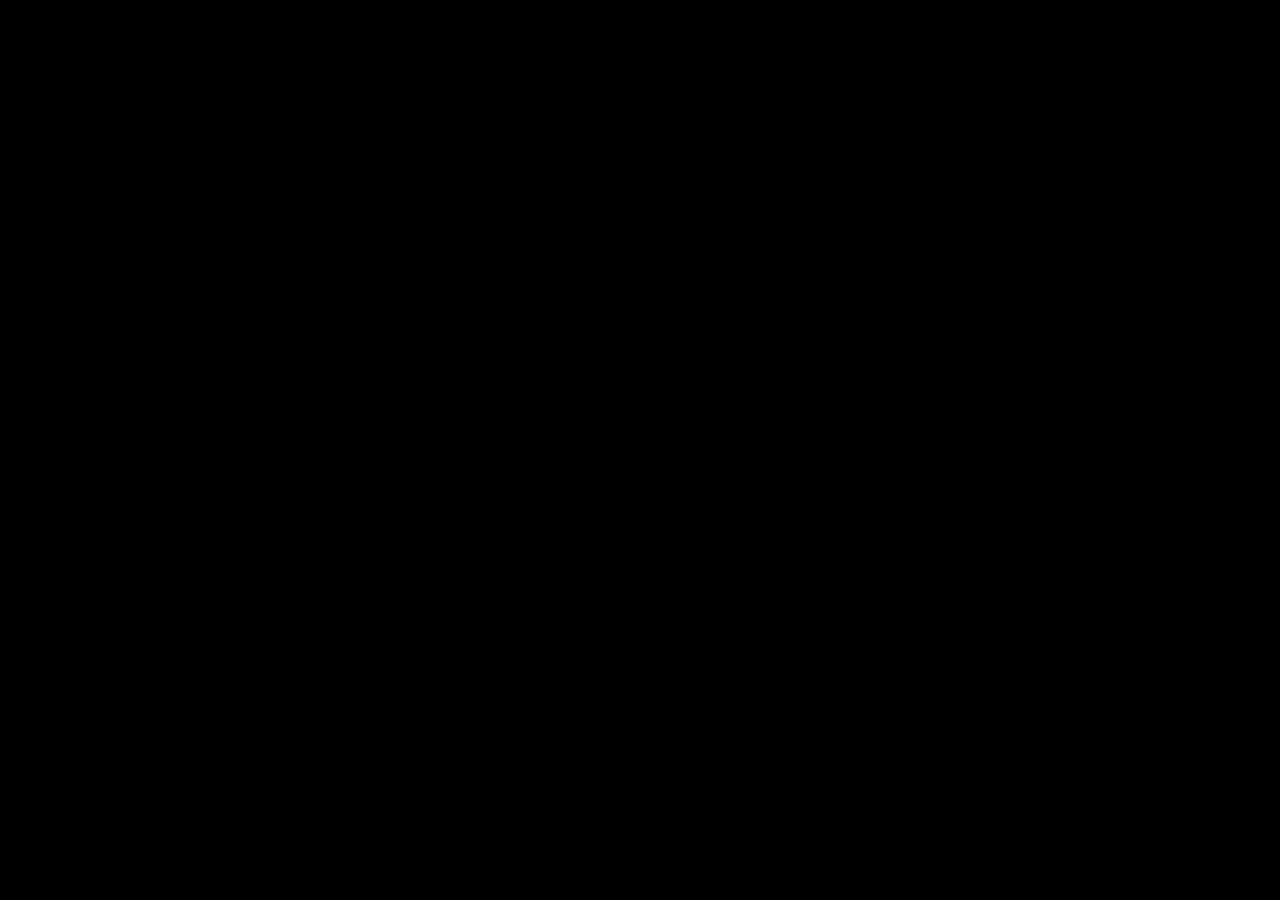
==== commit 7ef01d0e: "welcome svg" ====
--- a/index.html
+++ b/index.html
@@ -10,31 +10,36 @@
 </head>
 
 <body>
-
-  <div class="slides_container">  <div class="overlay-welcome"> 
+  <div class="slides_container">
+    <div class="overlay-welcome">
     <div class="slides">
       <input type="radio" id="trigger1" name="slider" checked autofocus />
       <label for="trigger1"></label>
 
+        <!-- first slide -->
       <div class="slide  ">
         <div class="hovereffect ">
           <div class="img1 img-responsive"></div>
           <div class="overlay">
-
-            <h2 class="title">Pates au poireau et champignons</h2>
-
-            <button id="myBtn" href="myModal1">Receipt</button>
-          </div>
-          <!-- Modal  -->
-
-        </div>
-
-      </div>
+            <h2 class="title">Crepes</h2>
+
+            <button id="myBtn" href="myModal1">Show Recipe</button><br>
+
+          </div>
+
+
+        </div>
+
+      </div>
+      
+      
+      
+
 
 
       <input type="radio" id="trigger2" name="slider" />
       <label for="trigger2"></label>
-
+      <!-- second slide -->
       <div class="slide img2">
         <div class="hovereffect ">
 
@@ -42,12 +47,14 @@
             <h2 class="title">Pates au poireau et champignons</h2>
             <button id="myBtn" href="myModal2">Open Modal</button>
           </div>
-          <!-- Modal  -->
+
         </div>
       </div>
 
       <input type="radio" id="trigger3" name="slider" />
-       <label for="trigger3"></label>
+
+      <label for="trigger3"></label>
+      <!-- third slide  -->
       <div class="slide img3">
         <div class="hovereffect">
           <div class="overlay">
@@ -57,7 +64,8 @@
 
         </div>
       </div>
-
+      <input type="radio" id="trigger4" name="slider" checked autofocus />
+      <label for="trigger4"></label>
       <div class="slide img4">
         <div class="hovereffect">
           <div class="overlay">
@@ -66,228 +74,206 @@
           </div>
         </div>
       </div>
-      <!-- <input type="radio" id="trigger4" name="slider"
-             checked autofocus/> -->
-      <!-- <label for="trigger4"></label> -->
+
+      <!-- final slide -->
+      <div class="slide img5">
+        <div class="hovereffect ">
+          <a href="">
+          <div class="img-responsive"></div>
+          <div class="overlay">
+            <h2 class="title">In for something savory ?</h2> 
+
+            <svg width="494" height="494" viewBox="0 0 494 494" fill="none" xmlns="http://www.w3.org/2000/svg">
+              <g id="right-arrow 1">
+              <g id="Group">
+              <g id="Group_2">
+              <path id="Vector" d="M287.502 46C184.663 46 101 130.886 101 235.234C101 339.567 184.663 424.456 287.502 424.456C390.34 424.456 474 339.567 474 235.234C474 130.886 390.34 46 287.502 46ZM343.746 238.115L260.359 322.719C258.844 324.259 256.165 324.259 254.647 322.719L247.859 315.841C246.29 314.242 246.293 311.638 247.862 310.039L319.636 237.225C320.174 236.673 320.48 235.921 320.48 235.13C320.48 234.351 320.171 233.593 319.636 233.044L247.992 160.355C247.236 159.588 246.813 158.558 246.813 157.447C246.813 156.358 247.233 155.321 247.989 154.56L254.768 147.676C255.527 146.909 256.546 146.483 257.625 146.483C258.711 146.477 259.721 146.909 260.48 147.676L343.746 232.157C344.517 232.936 344.935 233.976 344.92 235.176C344.935 236.293 344.517 237.336 343.746 238.115Z" fill="black"/>
+              </g>
+              </g>
+              </g>
+              </svg>
+              
+          
+          </div>
+        </a>
+        </div>
+      </div>
+      
 
 
 
 
       <!-- PUT MODALS HERE -->
+      <div id="init-modal" class="modal">
+        <div class="modal-content">
+          <span class="close">&times;</span>
+          <ol>
+            <li>chicken wings</li>
+          </ol>
+          
+        </div>
+      </div>
 
 
 
       <div id="myModal1" class="modal">
         <div class="modal-content">
-          
-          <span class="close">&times;</span>
-          <div class="fade">
-
-           
-          
-          <div class="ingred">
-            <h1 class="smalltitle sticky " >Ingredients</h1>
-           <h2>For 2 people</h2> 
-           
-            <p>leek</p>
-            <p>180g mushrooms</p>
-            <p>2 cloves garlic</p>
-            <p>20g stale bread, cut into small pieces</p>
-            <p>200g of pasta</p>
-            <p> 40g parmesan</p>
-            <p> Olive oil</p>
-            <p>Salt pepper</p>
-            <p>Parsley</p>
-        
-          </div>
-            <h1 class="smalltitle sticky" >Receipe</h1>
-            <p>
-              Clean the mushrooms then slice them. Wash then mince the leek. Peel and mince the garlic cloves. Reserve. </p>
-
-              <p>In a frying pan, pour a drizzle of olive oil then brown the stale bread for a few minutes until it is golden brown. Salt then set aside. </p>
-
-              <p>Pour 2 tablespoons of olive oil in a pan and brown the garlic for 2 minutes. Add the mushrooms, then the leek and cook for ten minutes over medium heat while stirring. Meanwhile, immerse the pasta in 2 liters of salted water brought to a boil and cook according to the instructions on the package. Remember to keep the pasta cooking water. </p>
-
-              <p>Pour a glass of pasta cooking water over the mushroom - leek mixture then add the Parmesan. Cook for another 5 minutes. Season with salt and pepper. </p>
-
-              <p>Once cooked, pour the pasta into the pan with a little cooking water and mix well.
-
-                <p>Serve the pasta on plates, sprinkle with coarsely chopped flat-leaf parsley, bread croutons and Parmesan cheese.
-                </div>
-      </div>  
-      
-      <div id="myModal2" class="modal">
-        <div class="modal-content">
-          <span class="close">&times;</span>
-          <p>Some text in the Modal..</p>
-        </div>
-      </div>
-      <div class="modal" id="myModal3">
-        <div class="modal-content"><span class="close">&times;</span>
-          <p>third modal</p>
-        </div>
-      </div>
-      <div class="modal" id="myModal4">
-        <div class="modal-content"><span class="close">&times;</span>
-          <p>forth modal</p>
-        </div>
-      </div>
-
-  </div>
-
-  </div>
-
-</div>
-
-
-<div class="svg" id="svg">
-  <svg width="438" height="334" viewBox="0 0 438 334" fill="none" xmlns="http://www.w3.org/2000/svg">
-    <g id="undraw_Notes_re_pxhw 1" clip-path="url(#clip0)">
-    <g id="leaf1">
-    <path id="Path 438" d="M427.459 279.532C424.626 280.52 421.585 280.767 418.627 280.25C415.67 279.734 412.896 278.471 410.574 276.582C404.66 271.659 402.805 263.551 401.297 256.041L396.834 233.828L406.177 240.208C412.896 244.796 419.766 249.531 424.418 256.177C429.07 262.822 431.1 271.895 427.363 279.086" fill="#9CECD6"/>
-    <path id="Path 439" d="M426.017 307.972C427.193 299.475 428.403 290.869 427.576 282.281C426.843 274.655 424.497 267.207 419.72 261.097C417.185 257.861 414.1 255.088 410.603 252.904C409.692 252.333 408.853 253.766 409.761 254.334C415.81 258.126 420.489 263.724 423.123 270.323C426.032 277.661 426.5 285.661 425.998 293.456C425.696 298.17 425.052 302.853 424.406 307.531C424.354 307.742 424.386 307.965 424.495 308.154C424.603 308.343 424.78 308.485 424.989 308.549C425.203 308.606 425.43 308.578 425.623 308.469C425.815 308.361 425.956 308.182 426.016 307.971L426.017 307.972Z" fill="#F2F2F2"/>
-    </g>
-    <g id="leaf2">
-    <path id="Path 442" d="M417.553 294.338C416.338 296.17 414.668 297.661 412.703 298.667C410.739 299.673 408.546 300.16 406.337 300.081C400.658 299.814 395.925 295.885 391.665 292.153L379.062 281.117L387.403 280.722C393.401 280.437 399.554 280.169 405.267 282.006C410.98 283.842 416.249 288.256 417.294 294.12" fill="#9CECD6"/>
-    <path id="Path 443" d="M429.341 312.856C423.68 302.922 417.113 291.881 405.38 288.352C402.118 287.374 398.697 287.024 395.302 287.32C394.232 287.411 394.499 289.047 395.567 288.956C401.258 288.487 406.938 289.977 411.65 293.176C416.185 296.237 419.716 300.493 422.705 305.006C424.535 307.771 426.175 310.653 427.815 313.531C428.339 314.451 429.871 313.786 429.341 312.856Z" fill="#E6F3F0"/>
-    </g>
-    <path id="Vector" d="M298 168H19V313H298V168Z" fill="url(#paint0_linear)" fill-opacity="0.48"/>
-    <path id="Vector_2" d="M304 314H19V165H304V314ZM24.0893 309.006H298.911V169.994H24.0893V309.006Z" fill="black"/>
-    <path id="left-arm" d="M258.362 165.879C257.737 165.012 257.313 164.02 257.119 162.974C256.926 161.928 256.968 160.853 257.243 159.825C257.517 158.797 258.018 157.84 258.709 157.023C259.4 156.205 260.265 155.547 261.243 155.094L281.731 92L296 99.2901L271.374 159.017C272.039 160.683 272.059 162.531 271.431 164.211C270.804 165.891 269.571 167.286 267.967 168.132C266.363 168.978 264.499 169.216 262.729 168.8C260.959 168.385 259.405 167.346 258.362 165.879V165.879Z" fill="#9F616A"/>
-    <path id="Vector_3" d="M276.289 101.108C276.096 100.662 275.997 100.178 276 99.6887C276.003 99.1993 276.107 98.7162 276.305 98.2725L283.222 82.7736C283.904 80.3725 285.472 78.3513 287.582 77.1531C289.692 75.9549 292.171 75.6775 294.477 76.3819C296.783 77.0862 298.726 78.7147 299.882 80.9103C301.037 83.1059 301.31 85.6894 300.64 88.0943L298.329 105.073C298.263 105.558 298.097 106.022 297.843 106.433C297.59 106.845 297.254 107.195 296.859 107.46C296.464 107.724 296.019 107.897 295.554 107.966C295.089 108.035 294.615 107.999 294.165 107.86L278.34 102.973C277.889 102.835 277.473 102.596 277.119 102.274C276.765 101.952 276.482 101.555 276.289 101.108Z" fill="#9CECD6"/>
-    <path id="Vector_4" d="M334 102L332.845 118.154L293.577 132L293 116.423L334 102Z" fill="#9F616A"/>
-    <path id="Vector_5" d="M284.686 80.4158L297.062 71.5446L317.312 66L334.187 69.3267L337 95.3861L333.625 112.02L289.749 122L285.249 114.238C285.249 114.238 275.124 104.257 282.999 93.1683L284.686 80.4158Z" fill="#9CECD6"/>
-    <g id="hair">
-    <path id="Vector_6" d="M280.41 56.8696V42.2144C280.41 36.014 282.893 30.0676 287.314 25.6833C291.735 21.2989 297.731 18.8358 303.983 18.8358C310.235 18.8358 316.231 21.2989 320.651 25.6833C325.072 30.0676 327.556 36.014 327.556 42.2144V56.8696C327.555 57.7022 327.221 58.5005 326.627 59.0892C326.034 59.678 325.229 60.0091 324.389 60.0101H283.576C282.737 60.0091 281.932 59.678 281.338 59.0892C280.745 58.5005 280.411 57.7022 280.41 56.8696Z" fill="#2F2E41"/>
-    </g>
-    <g id="head">
-    <path id="Vector_7" d="M303.035 59.8658C312.58 59.8658 320.318 52.1918 320.318 42.7255C320.318 33.2591 312.58 25.5851 303.035 25.5851C293.49 25.5851 285.752 33.2591 285.752 42.7255C285.752 52.1918 293.49 59.8658 303.035 59.8658Z" fill="#9F616A"/>
-    <path id="Vector_8" d="M285.278 42.6595C285.113 42.4704 284.991 42.2484 284.92 42.0084C284.849 41.7684 284.83 41.5161 284.866 41.2685L286.914 27.1299C286.954 26.8422 287.066 26.569 287.24 26.3352C287.414 26.1014 287.644 25.9142 287.909 25.7907C298.359 20.9404 308.956 20.9342 319.405 25.7723C319.683 25.9026 319.921 26.102 320.097 26.3511C320.273 26.6002 320.381 26.8903 320.411 27.1932L321.777 41.3503C321.801 41.5923 321.773 41.8366 321.696 42.0673C321.618 42.298 321.493 42.5102 321.328 42.6901C321.163 42.87 320.962 43.0138 320.738 43.1122C320.514 43.2105 320.271 43.2613 320.026 43.2612H316.56C316.226 43.2604 315.898 43.1654 315.616 42.9872C315.334 42.809 315.108 42.5549 314.966 42.2546L313.47 39.0761C313.373 38.8702 313.212 38.7012 313.01 38.5945C312.807 38.4878 312.576 38.4492 312.35 38.4845C312.123 38.5198 311.915 38.6272 311.756 38.7903C311.596 38.9534 311.495 39.1635 311.466 39.3889L311.171 41.7326C311.117 42.1544 310.91 42.5424 310.589 42.8238C310.268 43.1052 309.854 43.2607 309.425 43.2612H286.608C286.355 43.2613 286.106 43.2076 285.877 43.1037C285.647 42.9999 285.443 42.8484 285.278 42.6595V42.6595Z" fill="#2F2E41"/>
-    </g>
-    <path id="Vector_9" d="M330.999 304L321.513 303.999L317 267L331 267.001L330.999 304Z" fill="#9F616A"/>
-    <path id="Vector_10" d="M333.999 314L304 313.999V313.59C304 310.251 305.231 307.049 307.42 304.688C309.61 302.327 312.58 301 315.677 301H315.677L334 301.001L333.999 314Z" fill="#2F2E41"/>
-    <path id="Vector_11" d="M325 225.253L318.411 232L288 210.958L297.726 201L325 225.253Z" fill="#9F616A"/>
-    <path id="Vector_12" d="M333 229.991L312.084 254L311.8 253.717C309.483 251.407 308.119 248.208 308.007 244.823C307.896 241.437 309.046 238.143 311.205 235.664L311.205 235.664L323.98 221L333 229.991Z" fill="#2F2E41"/>
-    <g id="Frame 1">
-    <path id="Vector_13" d="M334.799 117.03L337.929 120.115C353.587 135.549 357.442 156.949 355.561 178.697C355.298 181.922 354.774 185.121 353.995 188.263C348.349 210.524 351.736 281.757 340.445 286.209L338.186 294L316.167 293.198L316.732 286.209C316.732 286.209 311.651 275.635 315.038 268.957C318.426 262.279 325.765 212.75 325.765 212.75L321.813 172.124L292.454 186.594C292.454 186.594 307.698 194.941 306.569 200.506C306.569 200.506 315.603 202.732 313.344 208.298L316.732 214.976L308.828 227.219C308.828 227.219 255.756 196.054 260.273 180.472C264.789 164.89 293.019 153.76 293.019 153.76L295.277 137.064L293.33 127.967L332.832 113L334.799 117.03Z" fill="#2F2E41"/>
-    </g>
-    <path id="right-arm" d="M359.957 157.798C358.918 157.557 357.945 157.089 357.105 156.43C356.266 155.77 355.581 154.934 355.099 153.98C354.617 153.026 354.349 151.978 354.315 150.909C354.281 149.841 354.48 148.778 354.901 147.795L328 86.8845L343.388 83L364.992 144.094C366.593 144.911 367.839 146.288 368.494 147.964C369.149 149.64 369.169 151.498 368.548 153.188C367.928 154.877 366.71 156.279 365.127 157.129C363.544 157.979 361.704 158.217 359.957 157.798V157.798Z" fill="#9F616A"/>
-    <path id="Vector_14" d="M330.103 98.7045C329.689 98.5064 329.319 98.215 329.02 97.8503C328.721 97.4856 328.498 97.0561 328.368 96.5912L323.828 80.3547C322.843 78.1065 322.732 75.5324 323.52 73.1969C324.307 70.8614 325.929 68.9551 328.03 67.8961C330.13 66.837 332.538 66.7116 334.724 67.5473C336.911 68.383 338.699 70.1117 339.695 72.3543L348.475 86.5297C348.726 86.9343 348.892 87.3919 348.962 87.8712C349.032 88.3506 349.005 88.8405 348.882 89.3076C348.759 89.7747 348.544 90.208 348.25 90.578C347.956 90.948 347.592 91.246 347.181 91.4517L332.733 98.6812C332.322 98.8871 331.874 98.9959 331.42 98.9999C330.966 99.0039 330.517 98.9032 330.103 98.7045V98.7045Z" fill="#9CECD6"/>
-    <path id="welcome to Italy" d="M51.3672 235.336L43.0703 213.211H46.0938L51.5078 228.188L58.0469 212.109L64.5625 228.188L70 213.211H73.0234L64.7031 235.336L58.0938 218.789L51.3672 235.336ZM91.8906 221.227C91.75 219.32 91.1172 217.844 89.9922 216.797C88.8672 215.75 87.3438 215.227 85.4219 215.227C83.6719 215.227 82.2031 215.773 81.0156 216.867C79.8438 217.961 79.1641 219.414 78.9766 221.227H91.8906ZM95.3125 223.688H78.7891C78.8672 226.375 79.5391 228.484 80.8047 230.016C82.0703 231.547 83.7656 232.312 85.8906 232.312C87.4219 232.312 88.7656 231.898 89.9219 231.07C91.0781 230.242 92.0391 228.992 92.8047 227.32L95.4531 228.773C94.3906 230.883 93.0859 232.438 91.5391 233.438C90.0078 234.422 88.125 234.914 85.8906 234.914C82.8438 234.914 80.375 233.898 78.4844 231.867C76.6094 229.82 75.6719 227.141 75.6719 223.828C75.6719 220.422 76.6016 217.672 78.4609 215.578C80.3359 213.484 82.7812 212.438 85.7969 212.438C88.6719 212.438 90.9766 213.406 92.7109 215.344C94.4453 217.266 95.3125 219.836 95.3125 223.055V223.688ZM104.477 234H101.5V197.672H104.477V234ZM128.547 217.008C127.578 216.336 126.547 215.836 125.453 215.508C124.359 215.164 123.234 214.992 122.078 214.992C119.5 214.992 117.445 215.82 115.914 217.477C114.383 219.117 113.617 221.312 113.617 224.062C113.617 226.5 114.406 228.508 115.984 230.086C117.578 231.664 119.609 232.453 122.078 232.453C123.203 232.453 124.336 232.258 125.477 231.867C126.633 231.477 127.766 230.891 128.875 230.109V233.273C127.859 233.852 126.734 234.281 125.5 234.562C124.266 234.859 122.945 235.008 121.539 235.008C118.367 235.008 115.766 233.969 113.734 231.891C111.703 229.797 110.688 227.125 110.688 223.875C110.688 220.484 111.742 217.734 113.852 215.625C115.977 213.5 118.734 212.438 122.125 212.438C123.375 212.438 124.547 212.562 125.641 212.812C126.75 213.047 127.734 213.391 128.594 213.844L128.547 217.008ZM143.805 232.219C146.086 232.219 148.016 231.398 149.594 229.758C151.188 228.102 151.984 226.078 151.984 223.688C151.984 221.266 151.195 219.234 149.617 217.594C148.039 215.953 146.102 215.133 143.805 215.133C141.523 215.133 139.594 215.953 138.016 217.594C136.438 219.234 135.648 221.266 135.648 223.688C135.648 226.078 136.438 228.102 138.016 229.758C139.594 231.398 141.523 232.219 143.805 232.219ZM143.711 234.914C142.227 234.914 140.805 234.617 139.445 234.023C138.086 233.445 136.852 232.609 135.742 231.516C134.695 230.484 133.898 229.297 133.352 227.953C132.805 226.609 132.531 225.172 132.531 223.641C132.531 222.125 132.812 220.688 133.375 219.328C133.938 217.969 134.742 216.766 135.789 215.719C136.852 214.656 138.062 213.844 139.422 213.281C140.781 212.719 142.211 212.438 143.711 212.438C145.242 212.438 146.695 212.719 148.07 213.281C149.461 213.844 150.695 214.656 151.773 215.719C152.852 216.781 153.672 217.992 154.234 219.352C154.812 220.711 155.102 222.141 155.102 223.641C155.102 225.141 154.82 226.57 154.258 227.93C153.695 229.273 152.883 230.469 151.82 231.516C150.727 232.609 149.477 233.445 148.07 234.023C146.68 234.617 145.227 234.914 143.711 234.914ZM163.961 234H161.078V213.211H163.961V216.469C164.648 215.156 165.555 214.156 166.68 213.469C167.805 212.781 169.102 212.438 170.57 212.438C172.086 212.438 173.375 212.789 174.438 213.492C175.516 214.18 176.344 215.195 176.922 216.539C177.75 215.164 178.766 214.141 179.969 213.469C181.172 212.781 182.57 212.438 184.164 212.438C186.367 212.438 188.102 213.109 189.367 214.453C190.633 215.781 191.266 217.609 191.266 219.938V234H188.383V221.086C188.383 219.055 187.961 217.523 187.117 216.492C186.289 215.461 185.047 214.945 183.391 214.945C181.406 214.945 179.945 215.594 179.008 216.891C178.086 218.188 177.625 220.242 177.625 223.055V234H174.766V221.086C174.766 218.961 174.367 217.406 173.57 216.422C172.773 215.438 171.539 214.945 169.867 214.945C167.836 214.945 166.344 215.602 165.391 216.914C164.438 218.227 163.961 220.273 163.961 223.055V234ZM213.391 221.227C213.25 219.32 212.617 217.844 211.492 216.797C210.367 215.75 208.844 215.227 206.922 215.227C205.172 215.227 203.703 215.773 202.516 216.867C201.344 217.961 200.664 219.414 200.477 221.227H213.391ZM216.812 223.688H200.289C200.367 226.375 201.039 228.484 202.305 230.016C203.57 231.547 205.266 232.312 207.391 232.312C208.922 232.312 210.266 231.898 211.422 231.07C212.578 230.242 213.539 228.992 214.305 227.32L216.953 228.773C215.891 230.883 214.586 232.438 213.039 233.438C211.508 234.422 209.625 234.914 207.391 234.914C204.344 234.914 201.875 233.898 199.984 231.867C198.109 229.82 197.172 227.141 197.172 223.828C197.172 220.422 198.102 217.672 199.961 215.578C201.836 213.484 204.281 212.438 207.297 212.438C210.172 212.438 212.477 213.406 214.211 215.344C215.945 217.266 216.812 219.836 216.812 223.055V223.688ZM237.25 215.672H233.43V213.211H237.25V204.68H240.086V213.211H244.258V215.672H240.086V234H237.25V215.672ZM258.086 232.219C260.367 232.219 262.297 231.398 263.875 229.758C265.469 228.102 266.266 226.078 266.266 223.688C266.266 221.266 265.477 219.234 263.898 217.594C262.32 215.953 260.383 215.133 258.086 215.133C255.805 215.133 253.875 215.953 252.297 217.594C250.719 219.234 249.93 221.266 249.93 223.688C249.93 226.078 250.719 228.102 252.297 229.758C253.875 231.398 255.805 232.219 258.086 232.219ZM257.992 234.914C256.508 234.914 255.086 234.617 253.727 234.023C252.367 233.445 251.133 232.609 250.023 231.516C248.977 230.484 248.18 229.297 247.633 227.953C247.086 226.609 246.812 225.172 246.812 223.641C246.812 222.125 247.094 220.688 247.656 219.328C248.219 217.969 249.023 216.766 250.07 215.719C251.133 214.656 252.344 213.844 253.703 213.281C255.062 212.719 256.492 212.438 257.992 212.438C259.523 212.438 260.977 212.719 262.352 213.281C263.742 213.844 264.977 214.656 266.055 215.719C267.133 216.781 267.953 217.992 268.516 219.352C269.094 220.711 269.383 222.141 269.383 223.641C269.383 225.141 269.102 226.57 268.539 227.93C267.977 229.273 267.164 230.469 266.102 231.516C265.008 232.609 263.758 233.445 262.352 234.023C260.961 234.617 259.508 234.914 257.992 234.914ZM121.281 292V257.688H124.398V292H121.281ZM133.141 273.672H129.32V271.211H133.141V262.68H135.977V271.211H140.148V273.672H135.977V292H133.141V273.672ZM145.773 281.828C145.773 284.516 146.375 286.586 147.578 288.039C148.797 289.492 150.531 290.219 152.781 290.219C154.969 290.219 156.688 289.43 157.938 287.852C159.203 286.258 159.836 284.07 159.836 281.289C159.836 278.742 159.211 276.742 157.961 275.289C156.711 273.82 155 273.086 152.828 273.086C150.656 273.086 148.938 273.867 147.672 275.43C146.406 276.977 145.773 279.109 145.773 281.828ZM159.789 292V288.203C159.102 289.734 158.133 290.906 156.883 291.719C155.648 292.516 154.188 292.914 152.5 292.914C149.516 292.914 147.109 291.891 145.281 289.844C143.469 287.797 142.562 285.094 142.562 281.734C142.562 278.406 143.461 275.695 145.258 273.602C147.055 271.492 149.375 270.438 152.219 270.438C153.984 270.438 155.508 270.828 156.789 271.609C158.086 272.375 159.086 273.508 159.789 275.008V271.211H162.672V292H159.789ZM173.57 292H170.594V255.672H173.57V292ZM178.633 271.211H181.703L187.656 287.477L193.141 271.211H196.211L185.453 302.453H182.477L186.109 291.859L178.633 271.211Z" fill="black"/>
-    </g>
-    <defs>
-    <linearGradient id="paint0_linear" x1="158" y1="146" x2="158" y2="325" gradientUnits="userSpaceOnUse">
-    <stop offset="0.0729167" stop-color="#FF0000" stop-opacity="0.9"/>
-    <stop offset="0.567708" stop-color="#EDDAD4" stop-opacity="0.960938"/>
-    <stop offset="0.885417" stop-color="#0D8D1A"/>
-    </linearGradient>
-    <clipPath id="clip0">
-    <rect width="438" height="334" fill="white"/>
-    </clipPath>
-    </defs>
-    </svg>
-    
-    
-  </div>
-    <div class="svg2">
-      <svg width="92" height="93" viewBox="0 0 92 93" fill="none" xmlns="http://www.w3.org/2000/svg">
-        <g id="undraw_cookie_love_ulvn 1" clip-path="url(#clip0)">
-        <g id="cookie-dots">
-        <path id="Vector" d="M69.5898 20.6456C70.4854 20.6456 71.2115 19.9197 71.2115 19.0243C71.2115 18.129 70.4854 17.4031 69.5898 17.4031C68.6941 17.4031 67.968 18.129 67.968 19.0243C67.968 19.9197 68.6941 20.6456 69.5898 20.6456Z" fill="#3F3D56"/>
-        <path id="Vector_2" d="M69.5898 33.4681C70.4854 33.4681 71.2115 32.7422 71.2115 31.8469C71.2115 30.9515 70.4854 30.2256 69.5898 30.2256C68.6941 30.2256 67.968 30.9515 67.968 31.8469C67.968 32.7422 68.6941 33.4681 69.5898 33.4681Z" fill="#3F3D56"/>
-        <path id="Vector_3" d="M85.8077 36.7105C86.7034 36.7105 87.4295 35.9847 87.4295 35.0893C87.4295 34.1939 86.7034 33.4681 85.8077 33.4681C84.912 33.4681 84.1859 34.1939 84.1859 35.0893C84.1859 35.9847 84.912 36.7105 85.8077 36.7105Z" fill="#3F3D56"/>
-        </g>
-        <path id="Vector_4" d="M48.2115 93.0116C81.1893 93.0116 107.923 91.6919 107.923 90.0639C107.923 88.436 81.1893 87.1162 48.2115 87.1162C15.2338 87.1162 -11.5 88.436 -11.5 90.0639C-11.5 91.6919 15.2338 93.0116 48.2115 93.0116Z" fill="#F2F2F2"/>
-        <path id="Vector_5" d="M83.1414 42.1868C82.4642 41.0701 80.0985 41.0989 80.0985 41.0989C77.9446 44.298 72.7672 40.8998 72.7672 40.8998C68.9217 42.6196 66.5754 37.139 66.5754 37.139C61.4011 36.3655 62.2005 30.9331 62.2005 30.9331C59.6262 30.4164 60.3485 25.7637 60.3485 25.7637C60.3485 25.7637 61.7769 24.5926 61.074 23.7358C60.6271 23.1911 60.5994 21.6279 60.6384 20.5608C57.2791 19.5395 53.7869 19.0217 50.2756 19.0243C30.6518 19.0243 14.7436 34.9271 14.7436 54.5441C14.7436 74.1612 30.6518 90.0639 50.2756 90.0639C69.8994 90.0639 85.8077 74.1612 85.8077 54.5441C85.8119 50.2824 85.0472 46.0548 83.5501 42.0644C83.3677 42.2701 83.2263 42.3267 83.1414 42.1868Z" fill="#3F3D56"/>
-        <path id="Vector_6" opacity="0.1" d="M83.1414 42.1868C82.4642 41.0701 80.0985 41.0989 80.0985 41.0989C77.9446 44.298 72.7672 40.8998 72.7672 40.8998C68.9217 42.6196 66.5754 37.139 66.5754 37.139C61.4011 36.3655 62.2005 30.9331 62.2005 30.9331C59.6262 30.4164 60.3485 25.7637 60.3485 25.7637C60.3485 25.7637 61.7769 24.5926 61.074 23.7358C60.6271 23.1911 60.5994 21.6279 60.6384 20.5608C57.2791 19.5395 53.7869 19.0217 50.2756 19.0243C30.6518 19.0243 14.7436 34.9271 14.7436 54.5441C14.7436 74.1612 30.6518 90.0639 50.2756 90.0639C69.8994 90.0639 85.8077 74.1612 85.8077 54.5441C85.8119 50.2824 85.0472 46.0548 83.5501 42.0644C83.3677 42.2701 83.2263 42.3267 83.1414 42.1868Z" fill="black"/>
-        <path id="Vector_7" d="M81.0357 42.0465C80.3916 40.9845 78.1417 41.0119 78.1417 41.0119C76.0932 44.0544 71.1692 40.8225 71.1692 40.8225C67.512 42.4582 65.2805 37.2458 65.2805 37.2458C60.3595 36.5102 61.1198 31.3437 61.1198 31.3437C58.6715 30.8523 59.3585 26.4274 59.3585 26.4274C59.3585 26.4274 60.717 25.3136 60.0485 24.4987C59.6234 23.9807 59.5971 22.494 59.6342 21.4791C56.4393 20.5078 53.118 20.0154 49.7787 20.0179C31.1155 20.0179 15.986 35.1422 15.986 53.799C15.986 72.4557 31.1155 87.5801 49.7787 87.5801C68.4419 87.5801 83.5714 72.4557 83.5714 53.799C83.5755 49.7458 82.8481 45.7252 81.4243 41.9301C81.2509 42.1258 81.1164 42.1796 81.0357 42.0465Z" fill="#44323A"/>
-        <path id="Vector_8" d="M45.7438 39.988C45.7438 39.988 39.9164 36.281 34.3539 39.988C32.407 41.2855 31.4336 43.1344 30.9907 44.9897C30.2032 48.2886 31.0668 51.7665 33.1727 54.4256L45.7566 70.3156C46.1881 70.8691 46.7667 71.2901 47.4264 71.5304C48.086 71.7707 48.7999 71.8206 49.4866 71.6743C49.5138 71.6682 49.5412 71.6619 49.5688 71.6553C50.0661 71.5329 50.533 71.3101 50.9409 71.0006C51.3487 70.691 51.6889 70.3012 51.9403 69.8553L60.6919 54.4919C62.311 51.6941 62.9746 48.4453 62.5825 45.2369C62.1721 42.0774 60.6543 38.7468 56.339 37.6049C56.339 37.6049 51.3063 35.4866 45.7438 39.988Z" fill="#6C63FF"/>
-        <path id="Vector_9" opacity="0.1" d="M45.7438 39.988C45.7438 39.988 39.9164 36.281 34.3539 39.988C32.407 41.2855 31.4336 43.1344 30.9907 44.9897C30.2032 48.2886 31.0668 51.7665 33.1727 54.4256L45.7566 70.3156C46.1881 70.8691 46.7667 71.2901 47.4264 71.5304C48.086 71.7707 48.7999 71.8206 49.4866 71.6743C49.5138 71.6682 49.5412 71.6619 49.5688 71.6553C50.0661 71.5329 50.533 71.3101 50.9409 71.0006C51.3487 70.691 51.6889 70.3012 51.9403 69.8553L60.6919 54.4919C62.311 51.6941 62.9746 48.4453 62.5825 45.2369C62.1721 42.0774 60.6543 38.7468 56.339 37.6049C56.339 37.6049 51.3063 35.4866 45.7438 39.988Z" fill="#D79494"/>
-        <path id="Vector_10" d="M45.8031 40.8827C45.8031 40.8827 40.3366 37.4052 35.1186 40.8827C33.2923 42.0998 32.3792 43.8342 31.9637 45.5746C31.2249 48.6692 32.0351 51.9317 34.0105 54.4261L45.8151 69.332C46.2199 69.8513 46.7627 70.2462 47.3815 70.4716C48.0002 70.697 48.67 70.7438 49.3141 70.6066C49.3396 70.6009 49.3654 70.5949 49.3913 70.5887C49.8577 70.474 50.2957 70.265 50.6783 69.9746C51.0609 69.6842 51.38 69.3185 51.6158 68.9002L59.8254 54.4883C61.3442 51.8638 61.9668 48.8162 61.599 45.8065C61.214 42.8426 59.7902 39.7183 55.7421 38.6472C55.7421 38.6472 51.0211 36.66 45.8031 40.8827Z" fill="#F3F0A1"/>
-        <path id="Vector_11" opacity="0.1" d="M46.0158 46.8454C46.0158 46.8454 43.3562 45.1535 40.8175 46.8454C40.0292 47.3787 39.4789 48.1971 39.2826 49.1282C39.1126 49.8746 39.1139 50.6498 39.2864 51.3956C39.4589 52.1414 39.798 52.8385 40.2784 53.4347C40.2784 53.4347 47.0874 61.4494 47.724 61.3069C47.7365 61.3041 47.749 61.3012 47.7616 61.2982C48.2203 61.1881 52.8381 53.4649 52.8381 53.4649C53.577 52.188 53.8799 50.7053 53.7009 49.241C53.5136 47.799 52.8209 46.2789 50.8514 45.7578C50.8514 45.7578 48.5545 44.791 46.0158 46.8454Z" fill="#FD0000"/>
-        <path id="Vector_12" opacity="0.1" d="M29.4037 59.5119L30.1492 60.7539L31.6399 63.2378L32.1369 64.9765L31.143 66.4669L32.3853 69.4476L32.8823 71.1863L31.8885 72.1798L33.8762 73.6702" fill="black"/>
-        <path id="Vector_13" opacity="0.1" d="M65.9297 48.5827V50.5699L64.6872 53.799L63.9418 55.5377L65.1842 57.7732L65.6812 59.2636L67.669 60.0087L68.4144 61.2507V64.2313" fill="black"/>
-        <path id="Vector_14" opacity="0.1" d="M78.6019 50.5699L76.6141 51.8118C76.6141 51.8118 75.6202 52.3086 75.6202 52.557V54.5441" fill="black"/>
-        <path id="Vector_15" opacity="0.1" d="M69.6568 43.6149L70.1537 46.0988L69.6568 47.8377" fill="black"/>
-        <path id="Vector_16" opacity="0.1" d="M71.6446 65.9702L70.1537 68.2055L68.4144 69.6959V70.6894L69.4083 71.9314V73.4218L68.6628 74.9122" fill="black"/>
-        <path id="Vector_17" opacity="0.1" d="M57.4814 23.7437H54.9967L53.0088 25.4824L49.7786 27.2211L48.2878 28.4632V28.96L45.0576 30.6987L44.0637 32.4374" fill="black"/>
-        <path id="Vector_18" opacity="0.1" d="M30.6461 27.9664L28.4098 32.4374L27.6643 34.1761L25.925 36.4116C25.925 36.4116 24.6826 38.6472 24.4342 38.8955C24.1857 39.1439 22.4464 39.6407 22.4464 39.6407L24.9311 42.1246" fill="black"/>
-        <path id="Vector_19" opacity="0.1" d="M20.7071 45.1053L20.2101 48.3343L20.7071 50.3215V53.7989L19.2162 60.2571L20.7071 61.9958L22.4464 64.2313" fill="black"/>
-        <path id="Vector_20" opacity="0.1" d="M24.4341 46.5956L25.925 47.3408L26.9188 50.5699L28.9067 50.0731L29.9006 51.8119" fill="black"/>
-        <path id="Vector_21" opacity="0.1" d="M51.7665 78.8864L55.7421 78.3896L57.4814 76.6509H59.9662" fill="black"/>
-        <path id="Vector_22" opacity="0.1" d="M27.6643 73.6701L29.1551 75.4088L31.6399 76.154L33.3793 76.6509L33.8762 79.3831" fill="black"/>
-        <path id="Vector_23" opacity="0.1" d="M56.9844 65.225L58.7239 63.983L59.4693 61.9958L60.9602 61.7474L61.7055 59.2635" fill="black"/>
-        <g id="hair">
-        <path id="Vector_24" d="M12.3606 2.81197H16.521C17.8345 2.81197 19.0943 3.33359 20.0231 4.26208C20.9519 5.19057 21.4737 6.44988 21.4737 7.76297V16.8729H7.40793V7.76298C7.40793 7.1128 7.53603 6.46899 7.78493 5.86831C8.03383 5.26762 8.39864 4.72183 8.85854 4.26208C9.31844 3.80234 9.86443 3.43765 10.4653 3.18884C11.0662 2.94003 11.7102 2.81197 12.3606 2.81197V2.81197Z" fill="#2F2E41"/>
-        </g>
-        <path id="Vector_25" d="M16.6319 80.9381C16.6319 80.9381 16.1896 83.7384 15.4524 84.1806C14.7153 84.6227 19.2858 85.6544 19.2858 85.6544L20.023 81.2329L16.6319 80.9381Z" fill="#FBBEBE"/>
-        <path id="Vector_26" d="M22.0871 48.9555L23.7089 50.8715L22.9717 57.5038L22.3819 70.6211C22.3819 70.6211 23.5614 81.9698 22.3819 82.2645C21.2025 82.5593 15.8948 82.4119 16.0422 81.675C16.1896 80.9381 16.3371 80.3485 16.6319 79.3168C16.9268 78.2851 16.3371 74.6005 16.3371 74.6005L17.0743 70.4737L14.4204 52.6401L22.0871 48.9555Z" fill="#2F2E41"/>
-        <path id="Vector_27" d="M16.7794 83.7384C16.7794 83.7384 15.1576 83.4436 15.0101 83.7384C14.8627 84.0332 12.0614 87.1283 11.6191 87.1283C11.1768 87.1283 7.93322 90.076 11.3242 90.2233C14.7153 90.3707 20.3178 87.7178 20.3178 87.7178C20.3178 87.7178 19.4933 83.9674 19.537 84.1477C19.5807 84.3279 16.7794 84.4753 16.7794 83.7384Z" fill="#2F2E41"/>
-        <path id="Vector_28" d="M15.0101 76.9587C15.0101 76.9587 19.1383 81.5276 19.2858 81.9698C19.4332 82.4119 21.6448 81.9698 21.6448 81.9698L22.5294 79.0221L21.7922 77.9904L17.664 74.6005L15.0101 76.9587Z" fill="#FBBEBE"/>
-        <path id="Vector_29" d="M20.9076 80.3485L18.7697 82.36C18.7697 82.36 21.4973 86.5387 21.4973 86.9809C21.4973 87.423 21.6447 91.1076 23.1191 90.5181C24.5935 89.9286 24.7409 84.0331 24.7409 84.0331C24.7409 84.0331 24.5935 77.9903 23.7089 77.5482C22.8242 77.106 20.8854 77.2457 20.8854 77.2457C20.8854 77.2457 22.0871 80.2011 20.9076 80.3485Z" fill="#2F2E41"/>
-        <path id="Vector_30" d="M8.67041 35.8382C8.67041 35.8382 7.93323 38.1964 7.78579 38.7859C7.63835 39.3755 6.75374 40.9967 6.75374 43.5023C6.75374 46.0078 7.04861 48.9555 6.75374 49.2503C6.45887 49.5451 1.74092 66.0522 3.80502 67.8208C5.86912 69.5894 12.6512 75.4848 13.0935 76.2217C13.5358 76.9587 13.6832 78.7273 14.5678 78.4325C15.4525 78.1377 18.8435 75.19 18.9909 74.6005C19.1384 74.011 17.0742 72.9793 17.0742 72.9793C17.0742 72.9793 12.946 66.9365 11.914 67.0839C10.8819 67.2313 11.0294 66.3469 11.1768 65.9048C11.3243 65.4626 11.6191 65.1679 11.1768 65.1679C10.7345 65.1679 11.0294 63.9888 11.1768 63.3992C11.3243 62.8097 14.7153 54.8509 14.7153 54.8509L23.7089 50.8715C23.7089 50.8715 23.2666 40.1124 20.023 37.1647L19.2858 35.3961C19.2858 35.3961 11.0294 34.8065 8.67041 35.8382Z" fill="#2F2E41"/>
-        <path id="Vector_31" d="M12.3563 12.5514C12.3563 12.5514 13.0935 17.7099 11.3242 18.0046C9.55502 18.2994 8.08066 18.152 8.08066 18.2994C8.08066 18.4468 12.5037 23.0157 12.5037 23.0157L16.6319 22.721L20.3178 18.7416C20.3178 18.7416 16.9268 18.152 16.9268 16.0886C16.9268 14.0252 16.7794 12.5514 16.7794 12.5514H12.3563Z" fill="#FBBEBE"/>
-        <path id="Vector_32" opacity="0.1" d="M12.3563 12.5514C12.3563 12.5514 13.0935 17.7099 11.3242 18.0046C9.55502 18.2994 8.08066 18.152 8.08066 18.2994C8.08066 18.4468 12.5037 23.0157 12.5037 23.0157L16.6319 22.721L20.3178 18.7416C20.3178 18.7416 16.9268 18.152 16.9268 16.0886C16.9268 14.0252 16.7794 12.5514 16.7794 12.5514H12.3563Z" fill="black"/>
-        <path id="Vector_33" d="M14.6416 14.6885C17.1658 14.6885 19.2121 12.6429 19.2121 10.1195C19.2121 7.5962 17.1658 5.55061 14.6416 5.55061C12.1173 5.55061 10.071 7.5962 10.071 10.1195C10.071 12.6429 12.1173 14.6885 14.6416 14.6885Z" fill="#FBBEBE"/>
-        <path id="Vector_34" d="M10.5871 17.5625C10.5871 17.5625 4.83707 18.2994 4.39476 20.2154C3.95245 22.1314 7.34348 34.0696 7.78579 35.1013C8.2281 36.133 8.08066 36.87 8.08066 36.87C8.74778 36.3712 9.51401 36.0211 10.3278 35.8431C11.1416 35.6652 11.9841 35.6635 12.7986 35.8383C15.5999 36.4278 19.5807 36.133 19.5807 36.133C19.5807 36.133 20.9076 30.6798 21.2025 30.0902C21.4973 29.5007 22.6768 26.2582 22.6768 25.3739C22.6768 24.4896 24.446 20.805 24.446 20.805C24.446 20.805 23.5614 18.152 20.3178 18.2994C20.3178 18.2994 18.903 17.6664 18.5047 18.1303C18.1063 18.5942 15.8948 20.6576 13.0935 19.7733C10.2922 18.889 10.5871 17.5625 10.5871 17.5625Z" fill="#FF6584"/>
-        <path id="Vector_35" d="M6.01654 20.068H4.39475L3.51013 31.7114C3.51013 31.7114 6.75372 32.5958 7.19603 32.0062C7.63834 31.4167 6.01654 20.068 6.01654 20.068Z" fill="#FF6584"/>
-        <path id="Vector_36" d="M21.6447 20.068L24.446 20.8049C24.446 20.8049 26.5101 28.3216 26.6576 28.469C26.805 28.6164 26.9524 29.5007 26.9524 29.5007C26.9524 29.5007 26.9524 29.6481 27.2473 30.0902C27.5422 30.5324 27.9845 30.2376 27.6896 30.8271C27.3947 31.4167 26.9524 31.1219 27.2473 31.7114C27.5422 32.301 27.3947 33.9222 27.3947 33.9222C27.3947 33.9222 26.6576 31.1219 24.0037 31.8588L22.2345 23.9L21.6447 20.068Z" fill="#FF6584"/>
-        <path id="Vector_37" d="M18.21 9.00833H11.1083L9.50049 5.31427H19.4158L18.21 9.00833Z" fill="#2F2E41"/>
-        <path id="Vector_38" d="M10.1766 11.7113C10.3663 11.6564 10.4013 11.2019 10.2547 10.6962C10.1081 10.1905 9.83548 9.82515 9.64578 9.8801C9.45608 9.93505 9.42114 10.3895 9.56772 10.8952C9.7143 11.4009 9.98691 11.7663 10.1766 11.7113Z" fill="#FFB9B9"/>
-        <path id="Vector_39" d="M19.7845 10.8952C19.9311 10.3895 19.8961 9.93506 19.7065 9.88011C19.5168 9.82516 19.2441 10.1905 19.0976 10.6962C18.951 11.2019 18.9859 11.6564 19.1756 11.7113C19.3653 11.7663 19.6379 11.4009 19.7845 10.8952Z" fill="#FFB9B9"/>
-        <path id="Vector_40" d="M18.5769 30.373C20.0426 30.373 21.2308 29.1852 21.2308 27.72C21.2308 26.2549 20.0426 25.0671 18.5769 25.0671C17.1113 25.0671 15.9231 26.2549 15.9231 27.72C15.9231 29.1852 17.1113 30.373 18.5769 30.373Z" fill="#3F3D56"/>
-        <path id="Vector_41" opacity="0.1" d="M18.5769 30.373C20.0426 30.373 21.2308 29.1852 21.2308 27.72C21.2308 26.2549 20.0426 25.0671 18.5769 25.0671C17.1113 25.0671 15.9231 26.2549 15.9231 27.72C15.9231 29.1852 17.1113 30.373 18.5769 30.373Z" fill="black"/>
-        <path id="Vector_42" d="M18.5769 30.1099C19.8972 30.1099 20.9676 29.0399 20.9676 27.72C20.9676 26.4002 19.8972 25.3302 18.5769 25.3302C17.2566 25.3302 16.1862 26.4002 16.1862 27.72C16.1862 29.0399 17.2566 30.1099 18.5769 30.1099Z" fill="#3F3D56"/>
-        <path id="Vector_43" opacity="0.1" d="M18.4715 26.3691C18.4715 26.3691 17.8624 25.9816 17.281 26.3691C17.1004 26.4912 16.9744 26.6787 16.9294 26.8919C16.8905 27.0628 16.8908 27.2404 16.9303 27.4112C16.9698 27.582 17.0475 27.7417 17.1575 27.8782L18.4728 29.5391C18.5179 29.597 18.5784 29.641 18.6474 29.6661C18.7163 29.6912 18.7909 29.6964 18.8627 29.6811L18.8713 29.6791C18.9233 29.6663 18.9721 29.643 19.0147 29.6107C19.0574 29.5783 19.0929 29.5376 19.1192 29.491L20.034 27.8851C20.2032 27.5927 20.2726 27.2531 20.2316 26.9177C20.2222 26.7326 20.1537 26.5552 20.0363 26.4117C19.9189 26.2682 19.7587 26.166 19.579 26.12C19.579 26.12 19.0529 25.8986 18.4715 26.3691Z" fill="black"/>
-        <path id="Vector_44" d="M18.4777 26.4626C18.4777 26.4626 17.9063 26.0991 17.3609 26.4626C17.1915 26.5772 17.0733 26.753 17.0311 26.953C16.9946 27.1134 16.9949 27.2799 17.0319 27.4402C17.069 27.6004 17.1419 27.7502 17.2451 27.8782L18.4789 29.4363C18.5213 29.4906 18.578 29.5319 18.6427 29.5554C18.7073 29.579 18.7774 29.5839 18.8447 29.5695L18.8527 29.5677C18.9015 29.5557 18.9473 29.5338 18.9873 29.5035C19.0273 29.4731 19.0606 29.4349 19.0853 29.3912L19.9434 27.8848C20.1021 27.6104 20.1672 27.2919 20.1288 26.9773C20.1199 26.8036 20.0557 26.6372 19.9456 26.5026C19.8355 26.368 19.6851 26.2721 19.5166 26.2289C19.5166 26.2289 19.0231 26.0212 18.4777 26.4626Z" fill="#6C63FF"/>
-        <path id="Vector_45" opacity="0.1" d="M18.5 27.0859C18.418 27.0362 18.3241 27.01 18.2283 27.01C18.1325 27.01 18.0385 27.0362 17.9566 27.0859C17.8742 27.1416 17.8167 27.2271 17.7962 27.3245C17.7784 27.4025 17.7785 27.4835 17.7965 27.5615C17.8146 27.6394 17.85 27.7123 17.9002 27.7746C17.9002 27.7746 18.612 28.6123 18.6785 28.5975L18.6824 28.5965C18.7304 28.585 19.213 27.7778 19.213 27.7778C19.2903 27.6443 19.3219 27.4893 19.3032 27.3363C19.2989 27.2517 19.2677 27.1708 19.2141 27.1053C19.1605 27.0398 19.0874 26.9932 19.0054 26.9722C18.9186 26.9449 18.8261 26.9411 18.7374 26.9611C18.6486 26.981 18.5667 27.0241 18.5 27.0859V27.0859Z" fill="black"/>
-        <path id="Vector_46" d="M16.2179 31.8468C17.6836 31.8468 18.8718 30.6591 18.8718 29.1939C18.8718 27.7287 17.6836 26.541 16.2179 26.541C14.7523 26.541 13.5641 27.7287 13.5641 29.1939C13.5641 30.6591 14.7523 31.8468 16.2179 31.8468Z" fill="#3F3D56"/>
-        <path id="Vector_47" opacity="0.1" d="M16.2179 31.8468C17.6836 31.8468 18.8718 30.6591 18.8718 29.1939C18.8718 27.7287 17.6836 26.541 16.2179 26.541C14.7523 26.541 13.5641 27.7287 13.5641 29.1939C13.5641 30.6591 14.7523 31.8468 16.2179 31.8468Z" fill="black"/>
-        <path id="Vector_48" d="M16.218 31.5837C17.5383 31.5837 18.6086 30.5138 18.6086 29.1939C18.6086 27.874 17.5383 26.8041 16.218 26.8041C14.8976 26.8041 13.8273 27.874 13.8273 29.1939C13.8273 30.5138 14.8976 31.5837 16.218 31.5837Z" fill="#3F3D56"/>
-        <path id="Vector_49" opacity="0.1" d="M16.1125 27.843C16.1125 27.843 15.5034 27.4555 14.922 27.843C14.7415 27.9651 14.6154 28.1525 14.5704 28.3658C14.5315 28.5367 14.5318 28.7142 14.5713 28.8851C14.6108 29.0559 14.6885 29.2155 14.7985 29.3521L16.1139 31.013C16.159 31.0708 16.2195 31.1148 16.2884 31.1399C16.3573 31.1651 16.432 31.1703 16.5037 31.155L16.5123 31.153C16.5643 31.1402 16.6131 31.1169 16.6558 31.0846C16.6984 31.0522 16.7339 31.0115 16.7602 30.9648L17.675 29.359C17.8442 29.0665 17.9136 28.727 17.8726 28.3916C17.8632 28.2064 17.7948 28.0291 17.6774 27.8856C17.5599 27.7421 17.3997 27.6398 17.22 27.5939C17.22 27.5939 16.6939 27.3724 16.1125 27.843Z" fill="black"/>
-        <path id="Vector_50" d="M16.1187 27.9365C16.1187 27.9365 15.5474 27.573 15.0019 27.9365C14.8326 28.051 14.7143 28.2269 14.6722 28.4269C14.6357 28.5872 14.6359 28.7538 14.673 28.914C14.71 29.0743 14.7829 29.224 14.8861 29.3521L16.12 30.9101C16.1623 30.9644 16.219 31.0057 16.2837 31.0293C16.3484 31.0528 16.4184 31.0577 16.4857 31.0434L16.4938 31.0415C16.5426 31.0295 16.5883 31.0077 16.6283 30.9773C16.6683 30.947 16.7017 30.9087 16.7263 30.865L17.5844 29.3586C17.7432 29.0843 17.8083 28.7657 17.7698 28.4511C17.761 28.2774 17.6968 28.1111 17.5867 27.9765C17.4765 27.8418 17.3262 27.7459 17.1576 27.7028C17.1576 27.7028 16.6642 27.4951 16.1187 27.9365Z" fill="#6C63FF"/>
-        <path id="Vector_51" opacity="0.1" d="M16.141 28.5597C16.059 28.5101 15.9651 28.4839 15.8693 28.4839C15.7735 28.4839 15.6795 28.5101 15.5976 28.5597C15.5152 28.6154 15.4577 28.701 15.4372 28.7983C15.4194 28.8763 15.4195 28.9574 15.4376 29.0353C15.4556 29.1133 15.491 29.1861 15.5413 29.2484C15.5413 29.2484 16.253 30.0862 16.3195 30.0713L16.3234 30.0704C16.3714 30.0589 16.8541 29.2516 16.8541 29.2516C16.9313 29.1181 16.963 28.9632 16.9443 28.8101C16.94 28.7256 16.9087 28.6447 16.8551 28.5792C16.8016 28.5137 16.7284 28.467 16.6464 28.446C16.5596 28.4188 16.4672 28.415 16.3784 28.4349C16.2896 28.4549 16.2077 28.4979 16.141 28.5597V28.5597Z" fill="black"/>
-        <path id="Vector_52" d="M14.1943 22.5613C14.1296 22.4547 13.9039 22.4575 13.9039 22.4575C13.6983 22.7628 13.2042 22.4385 13.2042 22.4385C12.8372 22.6026 12.6133 22.0796 12.6133 22.0796C12.1195 22.0058 12.1958 21.4873 12.1958 21.4873C11.9501 21.438 12.019 20.994 12.019 20.994C12.019 20.994 12.1553 20.8822 12.0882 20.8004C12.0482 20.7048 12.0339 20.6003 12.0467 20.4974C11.3149 20.2748 10.5293 20.3061 9.81763 20.5864C9.10596 20.8668 8.51009 21.3795 8.12692 22.0413C7.74375 22.7031 7.59583 23.475 7.7072 24.2315C7.81858 24.988 8.1827 25.6846 8.74036 26.208C9.29801 26.7314 10.0164 27.0508 10.7787 27.1142C11.541 27.1777 12.3023 26.9815 12.9389 26.5575C13.5754 26.1335 14.0498 25.5067 14.2848 24.7791C14.5198 24.0514 14.5017 23.2657 14.2333 22.5496C14.2159 22.5693 14.2024 22.5747 14.1943 22.5613Z" fill="#3F3D56"/>
-        <path id="Vector_53" opacity="0.1" d="M14.1943 22.5613C14.1296 22.4547 13.9039 22.4575 13.9039 22.4575C13.6983 22.7628 13.2042 22.4385 13.2042 22.4385C12.8372 22.6026 12.6133 22.0796 12.6133 22.0796C12.1195 22.0058 12.1958 21.4873 12.1958 21.4873C11.9501 21.438 12.019 20.994 12.019 20.994C12.019 20.994 12.1553 20.8822 12.0882 20.8004C12.0482 20.7048 12.0339 20.6003 12.0467 20.4974C11.3149 20.2748 10.5293 20.3061 9.81763 20.5864C9.10596 20.8668 8.51009 21.3795 8.12692 22.0413C7.74375 22.7031 7.59583 23.475 7.7072 24.2315C7.81858 24.988 8.1827 25.6846 8.74036 26.208C9.29801 26.7314 10.0164 27.0508 10.7787 27.1142C11.541 27.1777 12.3023 26.9815 12.9389 26.5575C13.5754 26.1335 14.0498 25.5067 14.2848 24.7791C14.5198 24.0514 14.5017 23.2657 14.2333 22.5496C14.2159 22.5693 14.2024 22.5747 14.1943 22.5613Z" fill="black"/>
-        <path id="Vector_54" d="M13.9933 22.5479C13.9318 22.4466 13.7171 22.4492 13.7171 22.4492C13.5216 22.7396 13.0517 22.4311 13.0517 22.4311C12.7027 22.5872 12.4897 22.0898 12.4897 22.0898C12.0201 22.0196 12.0926 21.5265 12.0926 21.5265C11.859 21.4796 11.9245 21.0573 11.9245 21.0573C11.9245 21.0573 12.0542 20.951 11.9904 20.8733C11.9523 20.7823 11.9387 20.6829 11.9508 20.5851C11.2549 20.3733 10.5077 20.4032 9.8309 20.6697C9.15407 20.9363 8.58737 21.424 8.22295 22.0534C7.85854 22.6828 7.71786 23.4169 7.82378 24.1364C7.92971 24.8559 8.276 25.5184 8.80636 26.0161C9.33672 26.5139 10.0199 26.8177 10.7449 26.878C11.4699 26.9384 12.1939 26.7517 12.7993 26.3485C13.4048 25.9453 13.8559 25.3492 14.0794 24.6572C14.3029 23.9651 14.2856 23.2178 14.0304 22.5368C14.0138 22.5555 14.001 22.5606 13.9933 22.5479Z" fill="#3F3D56"/>
-        <path id="Vector_55" d="M10.6252 22.3515C10.6252 22.3515 10.0691 21.9977 9.53819 22.3515C9.37335 22.463 9.25827 22.6341 9.21722 22.8288C9.18168 22.9849 9.18195 23.147 9.21802 23.303C9.25408 23.4589 9.325 23.6047 9.42546 23.7294L10.6264 25.2458C10.6676 25.2987 10.7228 25.3388 10.7858 25.3618C10.8487 25.3847 10.9169 25.3895 10.9824 25.3755L10.9902 25.3737C11.0377 25.362 11.0823 25.3407 11.1212 25.3112C11.1601 25.2817 11.1926 25.2445 11.2166 25.2019L12.0518 23.7357C12.2063 23.4687 12.2696 23.1586 12.2322 22.8524C12.2236 22.6834 12.1611 22.5215 12.0539 22.3904C11.9467 22.2594 11.8004 22.166 11.6364 22.1241C11.6364 22.1241 11.156 21.9219 10.6252 22.3515Z" fill="#6C63FF"/>
-        <path id="Vector_56" opacity="0.1" d="M10.6252 22.3515C10.6252 22.3515 10.0691 21.9977 9.53819 22.3515C9.37335 22.463 9.25827 22.6341 9.21722 22.8288C9.18168 22.9849 9.18195 23.147 9.21802 23.303C9.25408 23.4589 9.325 23.6047 9.42546 23.7294L10.6264 25.2458C10.6676 25.2987 10.7228 25.3388 10.7858 25.3618C10.8487 25.3847 10.9169 25.3895 10.9824 25.3755L10.9902 25.3737C11.0377 25.362 11.0823 25.3407 11.1212 25.3112C11.1601 25.2817 11.1926 25.2445 11.2166 25.2019L12.0518 23.7357C12.2063 23.4687 12.2696 23.1586 12.2322 22.8524C12.2236 22.6834 12.1611 22.5215 12.0539 22.3904C11.9467 22.2594 11.8004 22.166 11.6364 22.1241C11.6364 22.1241 11.156 21.9219 10.6252 22.3515Z" fill="black"/>
-        <path id="Vector_57" d="M10.6309 22.4369C10.6309 22.4369 10.1092 22.105 9.61119 22.4369C9.45656 22.5415 9.34861 22.702 9.3101 22.8846C9.27676 23.031 9.27701 23.1831 9.31084 23.3294C9.34467 23.4757 9.4112 23.6125 9.50544 23.7294L10.632 25.1519C10.6706 25.2015 10.7224 25.2392 10.7815 25.2607C10.8406 25.2822 10.9045 25.2867 10.9659 25.2736L10.9733 25.2719C11.0178 25.2609 11.0596 25.241 11.0961 25.2133C11.1327 25.1855 11.1631 25.1507 11.1856 25.1107L11.9691 23.7353C12.1141 23.4848 12.1735 23.194 12.1384 22.9068C12.1303 22.7482 12.0717 22.5963 11.9711 22.4734C11.8706 22.3504 11.7333 22.2629 11.5794 22.2235C11.5794 22.2235 11.1289 22.0339 10.6309 22.4369Z" fill="#6C63FF"/>
-        <path id="Vector_58" opacity="0.1" d="M10.6512 23.0059C10.5764 22.9606 10.4906 22.9367 10.4031 22.9367C10.3156 22.9367 10.2299 22.9606 10.1551 23.0059C10.0798 23.0568 10.0273 23.1349 10.0086 23.2238C9.99234 23.295 9.99247 23.369 10.0089 23.4402C10.0254 23.5113 10.0578 23.5779 10.1036 23.6348C10.1036 23.6348 10.7534 24.3997 10.8142 24.3861L10.8178 24.3852C10.9922 24.1446 11.1539 23.8951 11.3022 23.6377C11.3728 23.5158 11.4017 23.3743 11.3846 23.2345C11.3807 23.1574 11.3521 23.0835 11.3032 23.0237C11.2543 22.9639 11.1875 22.9213 11.1126 22.9021C11.0334 22.8773 10.949 22.8738 10.8679 22.892C10.7869 22.9102 10.7121 22.9495 10.6512 23.0059Z" fill="black"/>
-        <path id="Vector_59" opacity="0.1" d="M9.06583 24.2148L9.13689 24.3333L9.27917 24.5703L9.32664 24.7362L9.23169 24.8785L9.35038 25.1629L9.3977 25.3289L9.3029 25.4238L9.49265 25.566" fill="black"/>
-        <path id="Vector_60" opacity="0.1" d="M12.5517 23.1718V23.3614L12.4331 23.6696L12.3619 23.8354L12.4804 24.0488L12.5279 24.1911L12.7177 24.2621L12.7887 24.3808V24.6652" fill="black"/>
-        <path id="Vector_61" opacity="0.1" d="M13.761 23.3614L13.5713 23.4799C13.5713 23.4799 13.4765 23.5273 13.4765 23.551V23.7406" fill="black"/>
-        <path id="Vector_62" opacity="0.1" d="M12.9073 22.6976L12.9547 22.9346L12.9073 23.1006" fill="black"/>
-        <path id="Vector_63" opacity="0.1" d="M13.097 24.8311L12.9547 25.0444L12.7887 25.1866V25.2816L12.8837 25.4001V25.5423L12.8125 25.6845" fill="black"/>
-        <path id="Vector_64" opacity="0.1" d="M11.7453 20.8012H11.5082L11.3185 20.9672L11.0102 21.1331L10.8679 21.2516V21.2991L10.5596 21.4649L10.4648 21.6308" fill="black"/>
-        <path id="Vector_65" opacity="0.1" d="M9.18433 21.2042L8.97091 21.6309L8.89977 21.7968L8.73378 22.0102C8.73378 22.0102 8.61521 22.2235 8.5915 22.2472C8.5309 22.2774 8.46733 22.3013 8.40179 22.3183L8.63893 22.5554" fill="black"/>
-        <path id="Vector_66" opacity="0.1" d="M8.23578 22.8398L8.18831 23.148L8.23578 23.3377V23.6696L8.09351 24.2858L8.23578 24.4518L8.40179 24.6652" fill="black"/>
-        <path id="Vector_67" opacity="0.1" d="M8.59152 22.9821L8.7338 23.0532L8.8286 23.3614L9.01835 23.314L9.11315 23.4799" fill="black"/>
-        <path id="Vector_68" opacity="0.1" d="M11.2 26.0637L11.5793 26.0164L11.7453 25.8505H11.9825" fill="black"/>
-        <path id="Vector_69" opacity="0.1" d="M8.89984 25.566L9.04212 25.732L9.27919 25.803L9.44521 25.8505L9.49268 26.1112" fill="black"/>
-        <path id="Vector_70" opacity="0.1" d="M11.698 24.7599L11.864 24.6414L11.9351 24.4518L12.0774 24.428L12.1486 24.191" fill="black"/>
-        <path id="Vector_71" d="M3.95244 30.5324L3.51013 31.7115C3.51013 31.7115 3.21526 35.5435 4.98449 35.3961C6.75372 35.2487 7.78577 33.0379 7.78577 33.0379C7.78577 33.0379 6.75372 30.2376 5.57423 30.5324C4.39474 30.8272 3.95244 30.5324 3.95244 30.5324Z" fill="#FF6584"/>
-        <path id="Vector_72" d="M5.42681 31.2693C5.42681 31.2693 4.54219 33.9222 5.57425 33.9222C6.6063 33.9222 8.52296 32.301 8.6704 30.9745C8.81784 29.6481 11.4717 24.637 9.55502 25.0791C7.63835 25.5213 6.75373 29.2059 6.75373 29.2059L5.42681 31.2693Z" fill="#FBBEBE"/>
-        <path id="Vector_73" d="M26.5101 31.4167L27.4312 32.9554C27.4312 32.9554 27.8371 35.8382 25.773 35.8382C23.7089 35.8382 20.7601 33.0379 20.7601 33.0379C20.7601 33.0379 19.2858 32.4484 18.4012 32.5958C17.5166 32.7432 12.6512 32.5958 14.7153 30.0902C16.7794 27.5847 20.3178 30.0902 20.3178 30.0902L24.0037 31.8589L25.9204 30.8272L26.5101 31.4167Z" fill="#FBBEBE"/>
-        <path id="Vector_74" d="M25.2569 29.427L23.7826 31.7852C23.7826 31.7852 27.1736 32.2273 27.4685 32.9642C27.7633 33.7012 26.1415 29.1322 26.1415 29.1322L25.2569 29.427Z" fill="#FF6584"/>
+          <div class="row">
+            <div class="column">
+              <div class="ingrediant-container">
+                <h2 class="modal-title">INGREDIANTS</h2>
+
+                <table style="width: 100%;">
+                  <th>Ingrediant</th>
+                  <th>Quantity</th>
+                  <tr>
+                    <td>Milk</td>
+                    <td>360 ml</td>
+                  </tr>
+                  <tr>
+                    <td>Brown Sugar</td>
+                    <td>55 grams</td>
+                  </tr>
+                  <tr>
+                    <td>Active Drive Yeast</td>
+                    <td>3.25 teaspoons</td>
+                  </tr>
+                  <tr>
+                    <td>Flour</td>
+                    <td>400 grams (or more)</td>
+                  </tr>
+                  <tr>
+                    <td>Salt</td>
+                    <td>A pinch</td>
+                  </tr>
+                  <tr>
+                    <td>Unsalted Butter</td>
+                    <td>340 ml</td>
+                  </tr>
+                  <tr>
+                    <td>Egg</td>
+                    <td>1 whole</td>
+                  </tr>
+                </table>
+
+              </div>
+            </div>
+            <div class="column">
+              <div class="ingrediant-container">
+                <h2 class="modal-title">NUTRITIONAL VALUE</h2>
+                <table style="width: 100%;">
+                  <tr>
+                    <td>Serving Size</td>
+                    <td>1 meduim Croissant</td>
+                  </tr>
+                  <tr>
+                    <td>Calories</td>
+                    <td>230 Kcal</td>
+                  </tr>
+                  <tr>
+                    <td>Fat</td>
+                    <td>12 grams</td>
+                  </tr>
+                  <tr>
+                    <td>Carbohydrate</td>
+                    <td>26 grams</td>
+                  </tr>
+                  <tr>
+                    <td>Protein</td>
+                    <td>4.7 grams</td>
+                  </tr>
+                </table>
+              </div>
+            </div>
+          </div>
+          <div>
+            <H1 class="modal-title">Directions</H1>
+          </div>
+
+
+        </div>
+
+        <span class="close">&times;</span>
+
+      </div>
+    </div>
+    <div id="myModal2" class="modal">
+      <div class="modal-content">
+        <span class="close">&times;</span>
+        <p>Some text in the Modal..</p>
+      </div>
+    </div>
+    <div class="modal" id="myModal3">
+      <div class="modal-content"><span class="close">&times;</span>
+        <p>third modal</p>
+      </div>
+    </div>
+    <div class="modal" id="myModal4">
+      <div class="modal-content"><span class="close">&times;</span>
+        <p>forth modal</p>
+      </div>
+    </div>
+     <div class="svg" id="svg">
+      <svg width="996" height="828" viewBox="0 0 996 828" fill="none" xmlns="http://www.w3.org/2000/svg">
+        <rect width="996" height="828" fill="none"/>
+        <g id="undraw_Eiffel_tower_3gw8 1">
+        <path id="Vector" d="M522 570C514.219 568.694 506.736 567.573 499.552 566.636L502.392 561.18C501.434 560.851 497.226 563.975 497.226 563.975L500.954 548.14C496.137 548.715 493.688 564.884 493.688 564.884L488.306 559.417L490.911 565.563C472.011 563.3 452.995 562.114 433.957 562.012L436.388 557.343C435.43 557.014 431.222 560.138 431.222 560.138L434.949 544.303C430.132 544.878 427.683 561.047 427.683 561.047L422.302 555.58L425.061 562.09C414.117 562.269 403.189 563.004 392.32 564.293C394.779 557.019 403.132 550.101 403.132 550.101C396.753 551.981 393.407 555.13 391.658 558.066C391.502 543.058 394.021 528.141 399.1 514C399.1 514 385.915 542.423 387.597 561.502L387.798 564.89C376.62 566.475 371 568.125 371 568.125L522 570Z" fill="#3F3D56"/>
+        <path id="Vector_2" d="M711 575.231C711 584.153 629.516 611 529 611C428.484 611 347 584.153 347 575.231C347 566.31 428.484 578.693 529 578.693C629.516 578.693 711 566.31 711 575.231Z" fill="#3F3D56"/>
+        <path id="Vector_3" opacity="0.1" d="M711 575.231C711 584.153 629.516 611 529 611C428.484 611 347 584.153 347 575.231C347 566.31 428.484 578.693 529 578.693C629.516 578.693 711 566.31 711 575.231Z" fill="black"/>
+        <path id="Vector_4" d="M529 592C629.516 592 711 584.837 711 576C711 567.163 629.516 560 529 560C428.484 560 347 567.163 347 576C347 584.837 428.484 592 529 592Z" fill="#3F3D56"/>
+        <path id="Vector_5" opacity="0.1" d="M539.5 581C624.828 581 694 576.971 694 572C694 567.029 624.828 563 539.5 563C454.172 563 385 567.029 385 572C385 576.971 454.172 581 539.5 581Z" fill="black"/>
+        <g id="tree">
+        <path id="Vector_6" d="M484.186 514.225C484.44 550.156 463.056 562.85 436.57 563.035C435.955 563.04 435.343 563.037 434.733 563.028C433.505 563.01 432.29 562.963 431.088 562.886C407.171 561.37 388.504 548.312 388.268 514.897C388.023 480.316 432.144 436.364 435.453 433.114C435.456 433.114 435.456 433.114 435.459 433.111C435.585 432.987 435.649 432.925 435.649 432.925C435.649 432.925 483.932 478.297 484.186 514.225Z" fill="#6C63FF"/>
+        <path id="Vector_7" d="M434.786 557.552L452.154 533.049L434.76 560.228L434.733 563.028C433.505 563.01 432.29 562.963 431.088 562.886L432.723 526.928L432.707 526.65L432.738 526.597L432.894 523.199L415.073 496.199L432.929 520.654L432.978 521.374L434.214 494.206L418.924 466.284L434.365 489.432L435.453 433.114L435.458 432.926L435.459 433.111L435.526 477.517L450.422 459.808L435.488 481.342L435.263 505.663L449.13 482.227L435.233 509.238L435.108 522.762L455.241 490.135L435.061 527.479L434.786 557.552Z" fill="#3F3D56"/>
+        </g>
+        <g id="eiffel">
+        <path id="Vector_8" d="M604.351 566.704H649.184L634.292 542.76L623.801 541.89L629.948 535.775L592.483 475.539V465.701H587.445L556.88 392.9L562.154 385.685L556.88 381.75H553.952L536.84 227.295H539.408L543.364 216.145V194.501H538.089V184.008H531.496V163.676H530.177V144H528.859V163.676H526.881V184.008H520.947V194.501H515.013V216.145L519.628 227.295H522.295L509.463 381.75H509.409L500.837 384.374L505.453 392.244L505.782 392.9H505.453L479.794 465.701H473.146L473.805 475.539L418.423 566.704H463.916V556.21H461.278C461.278 556.21 469.849 498.494 531.825 493.247C595.12 491.935 606.988 554.898 606.988 554.898H604.351V566.704ZM635.229 545.388L636.987 551.509L629.075 546.263L635.229 545.388ZM625.559 547.137L635.229 553.258L624.68 552.384L625.559 547.137ZM614.131 553.258L620.284 546.263L622.921 553.258H614.131ZM603.833 514.563L606.093 519.809L596.298 514.563H603.833ZM600.913 511.19L601.666 506.692L609.955 511.939L600.913 511.19ZM615.01 534.894L617.647 541.016L606.219 534.894H615.01ZM603.079 530.303L608.354 524.307L610.614 530.303H603.079ZM612.121 529.554L612.875 525.056L621.163 530.303L612.121 529.554ZM621.163 541.89L617.647 534.894H627.317L621.163 541.89ZM622.67 528.804L615.889 524.307L621.163 523.557L622.67 528.804ZM620.41 521.309L611.368 520.559L616.642 515.312L620.41 521.309ZM609.107 520.559L606.093 514.563H614.382L609.107 520.559ZM611.462 510.44L604.68 505.943L609.955 505.193L611.462 510.44ZM609.201 502.944L600.159 502.195L605.434 496.948L609.201 502.944ZM597.899 502.195L594.885 496.198H603.173L597.899 502.195ZM587.726 492.169L588.48 487.672L596.768 492.919L587.726 492.169ZM594.885 501.445L585.089 496.198H592.624L594.885 501.445ZM598.275 491.42L591.494 486.923L596.768 486.173L598.275 491.42ZM596.015 483.924L586.973 483.175L592.247 477.928L596.015 483.924ZM589.987 477.178L584.712 483.175L581.698 477.178H589.987ZM581.698 482.425L571.903 477.178H579.438L581.698 482.425ZM507.653 465.701L521.276 405.361H542.375L560.407 465.701H507.653ZM554.007 483.081L544.211 477.834H551.746L554.007 483.081ZM536.676 481.769L534.039 484.768L532.532 481.769H536.676ZM532.532 484.393L527.634 481.769H531.402L532.532 484.393ZM499.848 447.009L509.738 441.106L507.101 452.256L499.848 447.009ZM505.123 453.567H489.299L497.871 448.32L505.123 453.567ZM529.391 244.297L526.602 247.071L523.812 244.297H529.391ZM523.812 243.086L526.602 240.311L529.391 243.086H523.812ZM529.391 250.956H523.812L526.602 248.181L529.391 250.956ZM527.16 247.626L529.949 244.852V250.401L527.16 247.626ZM529.848 253.529V260.088L526.551 256.808L529.848 253.529ZM527.16 239.756L529.949 236.981V242.531L527.16 239.756ZM527.87 232.542L530.067 230.355V234.728L527.87 232.542ZM529.628 235.165H525.232L527.43 232.979L529.628 235.165ZM527.43 232.104L525.232 229.918H529.628L527.43 232.104ZM526.991 232.542L524.793 234.728V230.355L526.991 232.542ZM529.391 236.426L526.602 239.201L523.812 236.426H529.391ZM526.044 239.756L523.254 242.531V236.981L526.044 239.756ZM526.044 247.626L523.254 250.401V244.852L526.044 247.626ZM529.188 252.873L525.892 256.153L522.595 252.873H529.188ZM529.188 260.744H522.595L525.892 257.464L529.188 260.744ZM529.848 263.367V269.926L526.551 266.646L529.848 263.367ZM529.188 262.711L525.892 265.991L522.595 262.711H529.188ZM529.188 270.582H522.595L525.892 267.302L529.188 270.582ZM529.695 273.76V281.832L525.638 277.796L529.695 273.76ZM528.884 282.639H520.769L524.827 278.603L528.884 282.639ZM529.695 285.565V293.638L525.638 289.602L529.695 285.565ZM528.884 284.758L524.827 288.794L520.769 284.758H528.884ZM528.884 294.445H520.769L524.827 290.409L528.884 294.445ZM529.518 297.8V307.638L524.573 302.719L529.518 297.8ZM528.529 308.622H518.639L523.584 303.703L528.529 308.622ZM529.518 312.229V322.067L524.573 317.148L529.518 312.229ZM528.529 311.245L523.584 316.164L518.639 311.245H528.529ZM528.529 323.051H518.639L523.584 318.132L528.529 323.051ZM529.34 327.087V338.69L523.508 332.889L529.34 327.087ZM528.174 339.851H516.509L522.341 334.049L528.174 339.851ZM529.188 346.006V359.123L522.595 352.564L529.188 346.006ZM527.87 360.435H514.683L521.276 353.876L527.87 360.435ZM529.087 365.833V379.959L521.986 372.896L529.087 365.833ZM527.667 364.42L520.566 371.484L513.466 364.42H527.667ZM527.667 381.372H513.466L520.566 374.309L527.667 381.372ZM511.716 422.742H498.53L506.442 418.151L511.716 422.742ZM507.76 416.839L516.331 411.592L514.354 423.398L507.76 416.839ZM513.035 426.021L511.057 437.171L505.782 431.268L513.035 426.021ZM509.738 424.709L503.145 429.956L498.53 424.709H509.738ZM509.079 437.827H495.233L502.486 432.58L509.079 437.827ZM513.6 477.178L510.586 483.175L505.311 477.178H513.6ZM515.861 477.178H523.396L513.6 482.425L515.861 477.178ZM565.487 445.506L558.609 451.231L555.217 440.285L565.487 445.506ZM553.632 436.448L550.897 425.458L558.491 430.203L553.632 436.448ZM561.87 431.289L569.464 436.033L555.65 436.969L561.87 431.289ZM561.033 428.716L554.097 423.927L565.279 423.169L561.033 428.716ZM551.989 422.097L556.938 417.16L565.145 421.206L551.989 422.097ZM549.403 422.93L546.623 411.285L555.533 415.941L549.403 422.93ZM533.347 381.372L540.447 374.309L547.548 381.372H533.347ZM531.927 379.959V365.833L539.027 372.896L531.927 379.959ZM533.347 364.42H547.548L540.447 371.484L533.347 364.42ZM533.144 360.435L539.737 353.876L546.331 360.435L533.144 360.435ZM531.825 359.123V346.006L538.419 352.564L531.825 359.123ZM531.673 338.69V327.087L537.506 332.889L531.673 338.69ZM538.672 334.049L544.505 339.851H532.84L538.672 334.049ZM533.854 247.626L531.065 250.401V244.852L533.854 247.626ZM531.623 244.297H537.201L534.412 247.071L531.623 244.297ZM531.166 263.367L534.463 266.646L531.166 269.926V263.367ZM531.825 262.711H538.419L535.122 265.99L531.825 262.711ZM531.318 285.565L535.376 289.602L531.318 293.638V285.565ZM532.13 284.758H540.244L536.187 288.794L532.13 284.758ZM531.496 312.229L536.441 317.148L531.496 322.067V312.229ZM532.485 311.245H542.375L537.43 316.164L532.485 311.245ZM537.43 318.132L542.375 323.051H532.485L537.43 318.132ZM538.419 317.148L543.364 312.229V322.067L538.419 317.148ZM532.485 308.622L537.43 303.703L542.375 308.622H532.485ZM531.496 307.638V297.8L536.441 302.719L531.496 307.638ZM536.187 290.409L540.244 294.445H532.13L536.187 290.409ZM536.999 289.602L541.056 285.565V293.638L536.999 289.602ZM532.13 282.639L536.187 278.603L540.244 282.639H532.13ZM531.318 281.832V273.76L535.376 277.796L531.318 281.832ZM535.122 267.302L538.419 270.582H531.825L535.122 267.302ZM535.781 266.646L539.078 263.367V269.926L535.781 266.646ZM531.825 260.744L535.122 257.464L538.419 260.744H531.825ZM531.166 260.088V253.529L534.463 256.808L531.166 260.088ZM534.412 248.181L537.201 250.956H531.623L534.412 248.181ZM534.97 247.626L537.759 244.852V250.401L534.97 247.626ZM531.623 243.086L534.412 240.311L537.201 243.086H531.623ZM531.065 242.531V236.981L533.854 239.756L531.065 242.531ZM534.023 232.542L536.221 230.355V234.728L534.023 232.542ZM535.781 235.165H531.386L533.584 232.979L535.781 235.165ZM533.584 232.104L531.386 229.918H535.781L533.584 232.104ZM533.144 232.542L530.946 234.728V230.355L533.144 232.542ZM562.295 477.834L557.021 483.831L554.007 477.834H562.295ZM560.672 452.406L567.55 446.681L576.459 451.337L560.672 452.406ZM577.641 449.284L568.686 443.975L573.68 439.692L577.641 449.284ZM566.623 442.8L558.416 438.754L571.572 437.863L566.623 442.8ZM570.645 433.981L563.096 429.891L567.342 424.344L570.645 433.981ZM565.668 419.199L558.119 415.108L562.41 410.216L565.668 419.199ZM561.663 408.952L556.759 414.543L547.849 409.887L561.663 408.952ZM548.968 379.959L541.867 372.896L548.968 365.833V379.959ZM547.649 359.123L541.056 352.564L547.649 346.006V359.123ZM539.737 351.253L533.144 344.694H546.331L539.737 351.253ZM545.671 338.69L539.839 332.889L545.671 327.087V338.69ZM538.672 331.728L532.84 325.926H544.505L538.672 331.728ZM543.364 307.638L538.419 302.719L543.364 297.8V307.638ZM537.43 301.735L532.485 296.816H542.375L537.43 301.735ZM541.056 281.832L536.999 277.796L541.056 273.76V281.832ZM536.187 276.989L532.13 272.953H540.244L536.187 276.989ZM539.078 260.088L535.781 256.808L539.078 253.529V260.088ZM535.122 256.153L531.825 252.873H538.419L535.122 256.153ZM537.759 242.531L534.97 239.756L537.759 236.981V242.531ZM534.412 239.201L531.623 236.426H537.201L534.412 239.201ZM521.936 253.529L525.232 256.808L521.936 260.088V253.529ZM521.936 263.367L525.232 266.646L521.936 269.926V263.367ZM528.884 272.953L524.827 276.989L520.769 272.953H528.884ZM519.958 273.76L524.015 277.796L519.958 281.832V273.76ZM519.958 285.565L524.015 289.602L519.958 293.638V285.565ZM528.529 296.816L523.584 301.735L518.639 296.816H528.529ZM517.65 297.8L522.595 302.719L517.65 307.638V297.8ZM517.65 312.229L522.595 317.148L517.65 322.067V312.229ZM528.174 325.926L522.341 331.728L516.509 325.926H528.174ZM515.342 327.087L521.175 332.889L515.342 338.69V327.087ZM527.87 344.694L521.276 351.253L514.683 344.694H527.87ZM513.365 346.006L519.958 352.564L513.365 359.123V346.006ZM512.046 365.833L519.146 372.896L512.046 379.959V365.833ZM515.013 410.28L506.442 415.527L501.167 410.28L515.013 410.28ZM500.508 411.592L505.123 416.183L497.871 420.774L500.508 411.592ZM496.552 426.021L501.167 431.268L493.915 435.859L496.552 426.021ZM506.442 439.794L498.53 444.385L493.255 439.794H506.442ZM491.277 441.762L496.552 445.697L487.981 451.6L491.277 441.762ZM495.045 477.178L485.249 482.425L487.51 477.178H495.045ZM485.249 477.178L482.235 483.175L476.961 477.178H485.249ZM474.7 477.928L479.975 483.175L470.933 483.924L474.7 477.928ZM483.177 496.198L473.381 501.445L475.642 496.198H483.177ZM470.179 492.919L478.468 487.672L479.221 492.169L470.179 492.919ZM470.179 486.173L475.454 486.923L468.672 491.42L470.179 486.173ZM473.381 496.198L470.367 502.195L465.093 496.198H473.381ZM462.832 496.948L468.107 502.195L459.065 502.944L462.832 496.948ZM462.047 534.894L450.619 541.016L453.257 534.894H462.047ZM447.103 530.303L455.391 525.056L456.145 529.554L447.103 530.303ZM457.652 530.303L459.913 524.307L465.187 530.303H457.652ZM471.969 514.563L462.173 519.809L464.434 514.563H471.969ZM458.311 511.939L466.6 506.692L467.353 511.19L458.311 511.939ZM458.311 505.193L463.586 505.943L456.804 510.44L458.311 505.193ZM462.173 514.563L459.159 520.559L453.884 514.563H462.173ZM451.624 515.312L456.898 520.559L447.856 521.309L451.624 515.312ZM447.103 523.557L452.377 524.307L445.596 528.804L447.103 523.557ZM450.619 534.894L447.103 541.89L440.949 534.894H450.619ZM433.037 545.388L439.191 546.263L431.279 551.509L433.037 545.388ZM433.037 553.258L442.707 547.137L443.587 552.384L433.037 553.258ZM433.917 542.765L438.312 535.769L444.466 541.89L433.917 542.765ZM445.345 553.258L447.982 546.263L454.136 553.258H445.345ZM457.652 552.384L451.498 545.388L462.047 544.514L457.652 552.384ZM462.927 541.89H453.257L465.564 535.769L462.927 541.89ZM468.201 529.554L462.927 523.557L471.969 522.808L468.201 529.554ZM472.722 520.559H464.434L474.983 515.312L472.722 520.559ZM468.86 511.939L471.121 505.943L476.396 511.939H468.86ZM479.41 511.19L474.135 505.193L483.177 504.443L479.41 511.19ZM483.931 502.195H475.642L486.191 496.948L483.931 502.195ZM480.728 492.919L482.989 486.923L488.263 492.919H480.728ZM491.277 492.169L486.003 486.173L495.045 485.423L491.277 492.169ZM487.51 483.175L498.059 477.928L495.798 483.175H487.51ZM498.53 486.173L503.804 486.923L497.023 491.42L498.53 486.173ZM498.53 492.919L506.818 487.672L507.572 492.169L498.53 492.919ZM499.283 483.924L503.051 477.928L508.325 483.175L499.283 483.924ZM509.079 492.919L511.339 486.923L516.614 492.919H509.079ZM519.628 492.169L514.353 486.173L523.396 485.424L519.628 492.169ZM515.86 483.175L526.41 477.928L524.149 483.175H515.86ZM526.127 482.144L531.402 484.768H527.257L526.127 482.144ZM527.634 485.892L532.155 486.267L529.518 489.265L527.634 485.892ZM531.025 489.64L533.662 486.641L534.792 489.64H531.025ZM537.806 482.144L539.69 485.142L535.169 484.768L537.806 482.144ZM535.546 489.265L535.923 487.016L540.067 489.64L535.546 489.265ZM537.43 486.642L540.067 486.267L540.82 488.89L537.43 486.642ZM541.197 478.584L551.746 483.831H543.458L541.197 478.584ZM544.211 486.079L553.253 486.829L547.979 492.825L544.211 486.079ZM550.993 493.575L556.267 487.578L558.528 493.575H550.993ZM564.556 478.584L568.324 484.58L559.281 483.831L564.556 478.584ZM560.035 492.825L560.788 488.328L569.077 493.575L560.035 492.825ZM563.803 487.578L569.077 486.829L570.584 492.076L563.803 487.578ZM568.889 477.928L579.438 483.175H571.149L568.889 477.928ZM571.903 485.423L580.945 486.173L575.67 492.169L571.903 485.423ZM583.959 486.923L586.219 492.919H578.684L583.959 486.923ZM584.336 502.195L582.075 496.948L592.624 502.195H584.336ZM585.089 504.444L594.131 505.193L588.857 511.19L585.089 504.444ZM597.145 505.943L599.406 511.939H591.871L597.145 505.943ZM593.284 515.312L603.833 520.559H595.544L593.284 515.312ZM596.298 522.808L605.34 523.557L600.065 529.554L596.298 522.808ZM602.702 535.769L615.01 541.89H605.34L602.702 535.769ZM606.219 544.514L616.768 545.388L610.614 552.384L606.219 544.514Z" fill="#3F3D56"/>
+        </g>
+        <g id="leafs1">
+        <path id="Vector_9" d="M688.365 557.386C681.258 561.554 678.461 569.934 678.461 569.934C678.461 569.934 687.186 571.555 694.292 567.386C701.399 563.218 704.196 554.838 704.196 554.838C704.196 554.838 695.471 553.218 688.365 557.386Z" fill="#3F3D56"/>
+        <path id="Vector_10" d="M690.855 559.97C686.875 567.159 678.537 570.187 678.537 570.187C678.537 570.187 676.652 561.559 680.632 554.37C684.612 547.181 692.949 544.154 692.949 544.154C692.949 544.154 694.834 552.782 690.855 559.97Z" fill="#6C63FF"/>
+        </g>
+        <g id="Frame 1">
+        <g id="bienvenu" filter="url(#filter0_b)">
+        <path d="M247.11 372.168C247.11 373.352 246.87 374.504 246.39 375.624C245.942 376.712 245.27 377.656 244.374 378.456C243.51 379.224 242.454 379.72 241.206 379.944C243.574 380.296 245.414 381.352 246.726 383.112C248.038 384.84 248.694 386.872 248.694 389.208C248.694 391.288 248.31 392.984 247.542 394.296C246.774 395.576 245.734 396.568 244.422 397.272C243.11 397.944 241.638 398.408 240.006 398.664C238.374 398.888 236.71 399 235.014 399H225.51V367.224C225.51 367.192 225.446 366.936 225.318 366.456C225.222 365.976 225.126 365.48 225.03 364.968C224.934 364.456 224.87 364.152 224.838 364.056H236.502C238.326 364.056 240.038 364.28 241.638 364.728C243.27 365.176 244.582 365.992 245.574 367.176C246.598 368.328 247.11 369.992 247.11 372.168ZM242.454 372.264C242.454 370.984 242.166 369.992 241.59 369.288C241.046 368.584 240.31 368.088 239.382 367.8C238.454 367.512 237.446 367.368 236.358 367.368H229.974V378.504H235.11C237.35 378.504 239.126 378.056 240.438 377.16C241.782 376.232 242.454 374.6 242.454 372.264ZM243.942 388.488C243.942 386.856 243.51 385.56 242.646 384.6C241.814 383.608 240.726 382.904 239.382 382.488C238.07 382.04 236.71 381.816 235.302 381.816H229.974V395.688H235.302C236.998 395.688 238.486 395.496 239.766 395.112C241.078 394.696 242.102 393.96 242.838 392.904C243.574 391.848 243.942 390.376 243.942 388.488ZM259.794 367.128C259.794 367.928 259.506 368.616 258.93 369.192C258.386 369.768 257.698 370.056 256.866 370.056C256.066 370.056 255.378 369.768 254.802 369.192C254.258 368.616 253.986 367.928 253.986 367.128C253.986 366.328 254.258 365.64 254.802 365.064C255.378 364.488 256.066 364.2 256.866 364.2C257.666 364.2 258.354 364.488 258.93 365.064C259.506 365.64 259.794 366.328 259.794 367.128ZM258.93 375.144V399H254.946V377.976L254.37 375.144H258.93ZM275.921 374.568C278.801 374.568 280.977 375.432 282.449 377.16C283.953 378.856 284.705 381.096 284.705 383.88C284.705 384.328 284.673 384.792 284.609 385.272C284.577 385.72 284.529 386.2 284.465 386.712H269.297C269.297 389.752 269.969 392.104 271.313 393.768C272.657 395.432 274.449 396.264 276.689 396.264C278.513 396.264 280.529 395.688 282.737 394.536L284.225 396.936C283.105 397.832 281.841 398.504 280.433 398.952C279.025 399.4 277.601 399.624 276.161 399.624C273.665 399.624 271.585 399.032 269.921 397.848C268.289 396.664 267.073 395.128 266.273 393.24C265.473 391.352 265.073 389.384 265.073 387.336C265.073 385.736 265.297 384.184 265.745 382.68C266.193 381.176 266.865 379.816 267.761 378.6C268.689 377.352 269.825 376.376 271.169 375.672C272.513 374.936 274.097 374.568 275.921 374.568ZM275.537 377.592C274.449 377.592 273.489 377.896 272.657 378.504C271.825 379.112 271.153 379.896 270.641 380.856C270.129 381.784 269.777 382.744 269.585 383.736H280.529C280.593 381.752 280.177 380.232 279.281 379.176C278.385 378.12 277.137 377.592 275.537 377.592ZM293.304 374.76C293.528 375.304 293.72 375.864 293.88 376.44C294.04 377.016 294.152 377.592 294.216 378.168C295.176 377.208 296.312 376.376 297.624 375.672C298.936 374.936 300.28 374.568 301.656 374.568C304.312 374.568 306.184 375.368 307.272 376.968C308.392 378.568 308.952 380.6 308.952 383.064V399H305.016V384.36C305.016 383.368 304.936 382.392 304.776 381.432C304.648 380.472 304.296 379.688 303.72 379.08C303.176 378.44 302.264 378.12 300.984 378.12C299.8 378.12 298.616 378.456 297.432 379.128C296.28 379.768 295.288 380.488 294.456 381.288V399H290.52V382.104C290.52 381.464 290.472 380.728 290.376 379.896C290.28 379.032 290.12 378.2 289.896 377.4C289.672 376.568 289.352 375.88 288.936 375.336L293.304 374.76ZM317.73 375.144L322.914 389.928C323.138 390.536 323.346 391.128 323.538 391.704C323.73 392.28 323.922 392.968 324.114 393.768C324.306 393 324.482 392.344 324.642 391.8C324.834 391.224 325.026 390.664 325.218 390.12L330.45 375.144H334.194L325.65 399.288H322.002L313.506 375.144H317.73ZM347.03 374.568C349.91 374.568 352.086 375.432 353.558 377.16C355.062 378.856 355.814 381.096 355.814 383.88C355.814 384.328 355.782 384.792 355.718 385.272C355.686 385.72 355.638 386.2 355.574 386.712H340.406C340.406 389.752 341.078 392.104 342.422 393.768C343.766 395.432 345.558 396.264 347.798 396.264C349.622 396.264 351.638 395.688 353.846 394.536L355.334 396.936C354.214 397.832 352.95 398.504 351.542 398.952C350.134 399.4 348.71 399.624 347.27 399.624C344.774 399.624 342.694 399.032 341.03 397.848C339.398 396.664 338.182 395.128 337.382 393.24C336.582 391.352 336.182 389.384 336.182 387.336C336.182 385.736 336.406 384.184 336.854 382.68C337.302 381.176 337.974 379.816 338.87 378.6C339.798 377.352 340.934 376.376 342.278 375.672C343.622 374.936 345.206 374.568 347.03 374.568ZM346.646 377.592C345.558 377.592 344.598 377.896 343.766 378.504C342.934 379.112 342.262 379.896 341.75 380.856C341.238 381.784 340.886 382.744 340.694 383.736H351.638C351.702 381.752 351.286 380.232 350.39 379.176C349.494 378.12 348.246 377.592 346.646 377.592ZM364.413 374.76C364.637 375.304 364.829 375.864 364.989 376.44C365.149 377.016 365.261 377.592 365.325 378.168C366.285 377.208 367.421 376.376 368.733 375.672C370.045 374.936 371.389 374.568 372.765 374.568C375.421 374.568 377.293 375.368 378.381 376.968C379.501 378.568 380.061 380.6 380.061 383.064V399H376.125V384.36C376.125 383.368 376.045 382.392 375.885 381.432C375.757 380.472 375.405 379.688 374.829 379.08C374.285 378.44 373.373 378.12 372.093 378.12C370.909 378.12 369.725 378.456 368.541 379.128C367.389 379.768 366.397 380.488 365.565 381.288V399H361.629V382.104C361.629 381.464 361.581 380.728 361.485 379.896C361.389 379.032 361.229 378.2 361.005 377.4C360.781 376.568 360.461 375.88 360.045 375.336L364.413 374.76ZM391.863 375.144V389.832C391.863 390.76 391.943 391.72 392.103 392.712C392.263 393.672 392.615 394.472 393.159 395.112C393.735 395.752 394.631 396.072 395.847 396.072C397.031 396.072 398.103 395.816 399.063 395.304C400.055 394.792 400.855 394.088 401.463 393.192C402.071 392.264 402.375 391.192 402.375 389.976V377.976C402.375 377.944 402.327 377.72 402.231 377.304C402.135 376.856 402.039 376.408 401.943 375.96C401.847 375.48 401.783 375.208 401.751 375.144H406.359V394.344C406.359 395.528 406.791 396.12 407.655 396.12C408.103 396.12 408.711 395.976 409.479 395.688L410.343 398.28C408.967 399.048 407.511 399.432 405.975 399.432C405.143 399.432 404.407 399.192 403.767 398.712C403.127 398.232 402.711 397.384 402.519 396.168C401.591 397.128 400.471 397.944 399.159 398.616C397.879 399.288 396.551 399.624 395.175 399.624C392.551 399.624 390.679 398.824 389.559 397.224C388.439 395.624 387.879 393.592 387.879 391.128V377.976L387.255 375.144H391.863Z" fill="#3F3D56"/>
+        <path d="M247.11 372.168C247.11 373.352 246.87 374.504 246.39 375.624C245.942 376.712 245.27 377.656 244.374 378.456C243.51 379.224 242.454 379.72 241.206 379.944C243.574 380.296 245.414 381.352 246.726 383.112C248.038 384.84 248.694 386.872 248.694 389.208C248.694 391.288 248.31 392.984 247.542 394.296C246.774 395.576 245.734 396.568 244.422 397.272C243.11 397.944 241.638 398.408 240.006 398.664C238.374 398.888 236.71 399 235.014 399H225.51V367.224C225.51 367.192 225.446 366.936 225.318 366.456C225.222 365.976 225.126 365.48 225.03 364.968C224.934 364.456 224.87 364.152 224.838 364.056H236.502C238.326 364.056 240.038 364.28 241.638 364.728C243.27 365.176 244.582 365.992 245.574 367.176C246.598 368.328 247.11 369.992 247.11 372.168ZM242.454 372.264C242.454 370.984 242.166 369.992 241.59 369.288C241.046 368.584 240.31 368.088 239.382 367.8C238.454 367.512 237.446 367.368 236.358 367.368H229.974V378.504H235.11C237.35 378.504 239.126 378.056 240.438 377.16C241.782 376.232 242.454 374.6 242.454 372.264ZM243.942 388.488C243.942 386.856 243.51 385.56 242.646 384.6C241.814 383.608 240.726 382.904 239.382 382.488C238.07 382.04 236.71 381.816 235.302 381.816H229.974V395.688H235.302C236.998 395.688 238.486 395.496 239.766 395.112C241.078 394.696 242.102 393.96 242.838 392.904C243.574 391.848 243.942 390.376 243.942 388.488ZM259.794 367.128C259.794 367.928 259.506 368.616 258.93 369.192C258.386 369.768 257.698 370.056 256.866 370.056C256.066 370.056 255.378 369.768 254.802 369.192C254.258 368.616 253.986 367.928 253.986 367.128C253.986 366.328 254.258 365.64 254.802 365.064C255.378 364.488 256.066 364.2 256.866 364.2C257.666 364.2 258.354 364.488 258.93 365.064C259.506 365.64 259.794 366.328 259.794 367.128ZM258.93 375.144V399H254.946V377.976L254.37 375.144H258.93ZM275.921 374.568C278.801 374.568 280.977 375.432 282.449 377.16C283.953 378.856 284.705 381.096 284.705 383.88C284.705 384.328 284.673 384.792 284.609 385.272C284.577 385.72 284.529 386.2 284.465 386.712H269.297C269.297 389.752 269.969 392.104 271.313 393.768C272.657 395.432 274.449 396.264 276.689 396.264C278.513 396.264 280.529 395.688 282.737 394.536L284.225 396.936C283.105 397.832 281.841 398.504 280.433 398.952C279.025 399.4 277.601 399.624 276.161 399.624C273.665 399.624 271.585 399.032 269.921 397.848C268.289 396.664 267.073 395.128 266.273 393.24C265.473 391.352 265.073 389.384 265.073 387.336C265.073 385.736 265.297 384.184 265.745 382.68C266.193 381.176 266.865 379.816 267.761 378.6C268.689 377.352 269.825 376.376 271.169 375.672C272.513 374.936 274.097 374.568 275.921 374.568ZM275.537 377.592C274.449 377.592 273.489 377.896 272.657 378.504C271.825 379.112 271.153 379.896 270.641 380.856C270.129 381.784 269.777 382.744 269.585 383.736H280.529C280.593 381.752 280.177 380.232 279.281 379.176C278.385 378.12 277.137 377.592 275.537 377.592ZM293.304 374.76C293.528 375.304 293.72 375.864 293.88 376.44C294.04 377.016 294.152 377.592 294.216 378.168C295.176 377.208 296.312 376.376 297.624 375.672C298.936 374.936 300.28 374.568 301.656 374.568C304.312 374.568 306.184 375.368 307.272 376.968C308.392 378.568 308.952 380.6 308.952 383.064V399H305.016V384.36C305.016 383.368 304.936 382.392 304.776 381.432C304.648 380.472 304.296 379.688 303.72 379.08C303.176 378.44 302.264 378.12 300.984 378.12C299.8 378.12 298.616 378.456 297.432 379.128C296.28 379.768 295.288 380.488 294.456 381.288V399H290.52V382.104C290.52 381.464 290.472 380.728 290.376 379.896C290.28 379.032 290.12 378.2 289.896 377.4C289.672 376.568 289.352 375.88 288.936 375.336L293.304 374.76ZM317.73 375.144L322.914 389.928C323.138 390.536 323.346 391.128 323.538 391.704C323.73 392.28 323.922 392.968 324.114 393.768C324.306 393 324.482 392.344 324.642 391.8C324.834 391.224 325.026 390.664 325.218 390.12L330.45 375.144H334.194L325.65 399.288H322.002L313.506 375.144H317.73ZM347.03 374.568C349.91 374.568 352.086 375.432 353.558 377.16C355.062 378.856 355.814 381.096 355.814 383.88C355.814 384.328 355.782 384.792 355.718 385.272C355.686 385.72 355.638 386.2 355.574 386.712H340.406C340.406 389.752 341.078 392.104 342.422 393.768C343.766 395.432 345.558 396.264 347.798 396.264C349.622 396.264 351.638 395.688 353.846 394.536L355.334 396.936C354.214 397.832 352.95 398.504 351.542 398.952C350.134 399.4 348.71 399.624 347.27 399.624C344.774 399.624 342.694 399.032 341.03 397.848C339.398 396.664 338.182 395.128 337.382 393.24C336.582 391.352 336.182 389.384 336.182 387.336C336.182 385.736 336.406 384.184 336.854 382.68C337.302 381.176 337.974 379.816 338.87 378.6C339.798 377.352 340.934 376.376 342.278 375.672C343.622 374.936 345.206 374.568 347.03 374.568ZM346.646 377.592C345.558 377.592 344.598 377.896 343.766 378.504C342.934 379.112 342.262 379.896 341.75 380.856C341.238 381.784 340.886 382.744 340.694 383.736H351.638C351.702 381.752 351.286 380.232 350.39 379.176C349.494 378.12 348.246 377.592 346.646 377.592ZM364.413 374.76C364.637 375.304 364.829 375.864 364.989 376.44C365.149 377.016 365.261 377.592 365.325 378.168C366.285 377.208 367.421 376.376 368.733 375.672C370.045 374.936 371.389 374.568 372.765 374.568C375.421 374.568 377.293 375.368 378.381 376.968C379.501 378.568 380.061 380.6 380.061 383.064V399H376.125V384.36C376.125 383.368 376.045 382.392 375.885 381.432C375.757 380.472 375.405 379.688 374.829 379.08C374.285 378.44 373.373 378.12 372.093 378.12C370.909 378.12 369.725 378.456 368.541 379.128C367.389 379.768 366.397 380.488 365.565 381.288V399H361.629V382.104C361.629 381.464 361.581 380.728 361.485 379.896C361.389 379.032 361.229 378.2 361.005 377.4C360.781 376.568 360.461 375.88 360.045 375.336L364.413 374.76ZM391.863 375.144V389.832C391.863 390.76 391.943 391.72 392.103 392.712C392.263 393.672 392.615 394.472 393.159 395.112C393.735 395.752 394.631 396.072 395.847 396.072C397.031 396.072 398.103 395.816 399.063 395.304C400.055 394.792 400.855 394.088 401.463 393.192C402.071 392.264 402.375 391.192 402.375 389.976V377.976C402.375 377.944 402.327 377.72 402.231 377.304C402.135 376.856 402.039 376.408 401.943 375.96C401.847 375.48 401.783 375.208 401.751 375.144H406.359V394.344C406.359 395.528 406.791 396.12 407.655 396.12C408.103 396.12 408.711 395.976 409.479 395.688L410.343 398.28C408.967 399.048 407.511 399.432 405.975 399.432C405.143 399.432 404.407 399.192 403.767 398.712C403.127 398.232 402.711 397.384 402.519 396.168C401.591 397.128 400.471 397.944 399.159 398.616C397.879 399.288 396.551 399.624 395.175 399.624C392.551 399.624 390.679 398.824 389.559 397.224C388.439 395.624 387.879 393.592 387.879 391.128V377.976L387.255 375.144H391.863Z" fill="url(#paint0_linear)"/>
+        </g>
+        </g>
+        </g>
+        <g id="Frame 2">
+        <rect id="Rectangle" width="239" height="152" transform="matrix(1 0 0 -1 196 461)" fill="url(#paint1_linear)"/>
         </g>
         <defs>
-        <clipPath id="clip0">
-        <rect width="92" height="93" fill="white"/>
-        </clipPath>
+        <filter id="filter0_b" x="220.838" y="360.056" width="193.505" height="43.568" filterUnits="userSpaceOnUse" color-interpolation-filters="sRGB">
+        <feFlood flood-opacity="0" result="BackgroundImageFix"/>
+        <feGaussianBlur in="BackgroundImage" stdDeviation="2"/>
+        <feComposite in2="SourceAlpha" operator="in" result="effect1_backgroundBlur"/>
+        <feBlend mode="normal" in="SourceGraphic" in2="effect1_backgroundBlur" result="shape"/>
+        </filter>
+        <linearGradient id="paint0_linear" x1="316" y1="352" x2="316" y2="410" gradientUnits="userSpaceOnUse">
+        <stop stop-color="#6C63FF"/>
+        <stop offset="1" stop-color="white" stop-opacity="0"/>
+        </linearGradient>
+        <linearGradient id="paint1_linear" x1="119.5" y1="0" x2="119.5" y2="152" gradientUnits="userSpaceOnUse">
+        <stop stop-color="#4965F5"/>
+        <stop offset="0.0001" stop-color="#4965F5" stop-opacity="0.993521"/>
+        <stop offset="0.482292" stop-color="#2D6FEE" stop-opacity="0"/>
+        <stop offset="1" stop-color="#EA1B1B" stop-opacity="0.77"/>
+        </linearGradient>
         </defs>
         </svg>
         
-    </div>
-
-</div> 
-
-
-
+        
+    </div>
+  </div>
+  </div>
+  
+ 
+
+
+  
+  
   <script src="modal.js"></script>
-  <script src="app.js"></script>
-
 </body>
 
-
 </html>--- a/style.css
+++ b/style.css
@@ -1,17 +1,11 @@
 body,html {
     padding :0 ;
     margin :0 ;
-    width :100%;
-    height :100vh;
     text-align: center;
-    overflow-x : hidden; 
+    overflow-x : hidden;
     background-color: black;
 }
-.slides_container {
-  position: relative;
-  z-index: 1000;
-  height: 100vh;
-}
+
 input{
     position: absolute;
     opacity: 0;
@@ -25,6 +19,79 @@
 }
 .hovereffect:hover button{
   opacity: 1;
+}
+
+#tree ,#leafs1
+{
+    
+    animation: treemove 5s ease alternate infinite;
+    transform-origin: bottom;
+    transform-box: fill-box;
+
+
+}
+#eiffel
+{
+    animation: eiffelmove 3s infinite;
+    transform-origin: bottom;
+    transform-box: fill-box;
+}
+
+@keyframes treemove {
+    from {
+        transform: rotateZ(0deg)
+    }
+    to {
+        transform: rotateZ(7deg);
+    }
+    
+}
+@keyframes eiffelmove {
+    from{
+        transform: rotateZ(0deg);
+    }
+    to
+    {
+        transform: rotateZ(0.2deg);
+    }
+    
+}
+
+.svg {
+  position: absolute;
+  z-index: 5;
+  top: 40%;
+  left: 50%;
+  transform: translate(-50%, -50% ); 
+}
+#svg{
+  animation: show 2s ease-in-out  ;
+  opacity: 0;  
+
+}
+@keyframes show{
+  50%{
+    opacity:1;
+  }
+  90%{
+    opacity: 1;
+  }
+
+  100%{
+    opacity: 0;
+    display: none;
+  }
+}
+.overlay-welcome{
+
+  
+  animation: showOverlay 1s ease-in-out forwards 1s;
+  opacity: 0 ; 
+  z-index: 3000;
+}
+@keyframes showOverlay {
+  100% { opacity :1}
+  
 }
 label {
     position: relative;
@@ -35,7 +102,7 @@
     border-radius: 999px;
     background-color: transparent;
     margin: 95vh 6px 0 6px;
-    z-index: 1000;
+    z-index: 2;
     cursor: pointer;
     transition-duration: 0.4s;
 }
@@ -68,6 +135,10 @@
     left : 0;
     z-index: 0;   
 }
+.img5
+{
+  background-color: #888;
+}
 .slide{
   position: absolute;
     background-position: center;
@@ -83,25 +154,50 @@
     opacity: 1;
    
 }
-
-
+.modal-title
+{
+  font-family: Papyrus,fantasy;
+}
+
+
+.ingrediant-container{
+  float: left;
+  width: 40%;
+  border: rgba(0, 0, 0, 0.76)  2px;
+  border-style: none groove groove none ;
+  
+}
+.row:after
+{
+  width: 60%;
+  content: "";
+  display: table;
+  clear: both;
+  padding: 10px;
+}
+.ingrediant{
+  box-shadow: 0 0 14px 0 rgba(0, 0, 0, 0.205);
+  background-color: rgba(170, 170, 170, 0.281);
+  display: block;
+  width: 80%;
+}
 
 .img1{
-    background-image: url(pics/pic4.jpg);
+    background-image: url(pics/pic1.jpg);
  
 }
+.img4{
+    background-image: url(pics/pic2.jpg);
+    
+
+}
+.img3{
+    background-image: url(pics/testcroissant.jpg);
+   
+
+}
 .img2{
-    background-image: url(pics/pic3.jpg);
-    
-
-}
-.img3{
-    background-image: url(pics/pic5.jpg);
-   
-
-}
-.img4{
-    background-image: url(pics/pic7.jpg);
+    background-image: url(pics/pic10.jpg);
    
 
 }
@@ -110,7 +206,7 @@
     width: 100%;
     height: 100%;
     float: left;
-    overflow: hidden; 
+    overflow: hidden;
     position: relative;
     text-align: center;
     cursor: default;
@@ -120,7 +216,7 @@
     width: 100%;
     height: 100%;
     position: absolute;
-    overflow: hidden; 
+    overflow: hidden;
     top: 0;
     left: 0;
   }
@@ -146,21 +242,6 @@
   @font-face {
     font-family: Tomatoes;
     src: url(Panterick\ [Demo\ Version].ttf);
-  }
-  @font-face {
-    font-family: futura;
-    src: url(OpenSans-LightItalic.ttf);
-  }
-  
-  .smalltitle {
-    font-family: Tomatoes ;
-    position: relative;
-    font-size: 70px;
-    top: 0px;
-    bottom: 0px;
-    margin: 10px;
-    font-weight: 100  ;
-    color: rgb(0, 0, 0);
   }
   .hovereffect .title {
     font-family: Tomatoes ;
@@ -210,31 +291,16 @@
     box-shadow: 0 0 5px #fff;
   }
   
- .p{ background-color: black;}
-.like {position: absolute;
-  top: 300px;
-  right: 100px;
-  background-color: #fff;
-  border-right: 20px;
-  padding: 50px;
-
-}
-.ingred {
-position: absolute;
-left: 100px;
-background-color: #fff;
-border-right: 20px;
-padding: 10px;
-}
+ 
+
+
   .modal {
-    
     display: none; /* Hidden by default */
     position: fixed; /* Stay in place */
     z-index: 1; /* Sit on top */
     left: 0;
     position: absolute;
     top: 0;
-    opacity: 4;
     width: 100%; /* Full width */
     height: 100%; /* Full height */
     overflow: auto; /* Enable scroll if needed */
@@ -244,13 +310,12 @@
   
   /* Modal Content/Box */
   .modal-content {
-    background-color: #ffffff;
-    font-family: futura;
+    background-color: #fefefe;
     margin: 3% auto; /* 15% from the top and centered */
     padding: 20px;
-    opacity: 1;
     border: 1px solid #888;
-    width: 40% /* Could be more or less, depending on screen size */
+    width: 50% ;/* Could be more or less, depending on screen size */
+    font-family: Georgia,serif;
   }
   
   /* The Close Button */
@@ -268,130 +333,5 @@
     cursor: pointer;
   }
   .overlay:hover {
-    background-color: rgba(0, 0, 0, 0.603);
-  }
-  .fade {
-    width: 100%;
-    margin: auto;
-    background-image: linear-gradient(
-      transparent 12%, currentColor 30% , currentColor 70% ,
-      transparent 888%
-    );
-    background-clip: text;
-    -webkit-background-clip: text;
-    background-attachment: fixed;
-  }
-
-  h1.sticky {
-    position: -webkit-sticky;
-    position: sticky;
-    top: 0;
-    
-    padding:0 px;
-  
-  }
-  p,h2{
-    text-align: center;
-    padding: 0;
-margin: 10;
-font-weight: 100;
-  }
-  
-  /* --------------------------Second carousel-------------------------------*/
-  div .slide2 {
-    position: absolute;
-    background-position: center;
-   background-size: cover;
-    background-repeat: no-repeat;
-    width: 50% ;
-    height: 100%;
-    top: 110%;
- background-color: rgb(0, 0, 0);
-    opacity: 1;
-    /* background-image: url(pics/pic7.jpg); */
-  }
-  .imgg1 {
-    background-image: url(pics/pic7.jpg);
-    background-position: center;
-    background-size: cover;
-    background-repeat: no-repeat;
-    width: 100%;
-    height: 100%;
-    top: 0;
-    left: 0;
-    z-index: 0;
-  }
-  .svg {
-    position: absolute;
-    z-index: 5;
-    top: 50%;
-    left: 50%;
-    transform: translate(-50%, -50% );
-  }
-  #right-arm {
-    animation: arm 1s infinite ease-in-out alternate;
-    transform-origin: top;
-    transform-box: fill-box;
-    
-    }
-    #leaf1 {
-        animation: arm 2s infinite ease-in-out alternate;
-        transform-origin: bottom;
-        transform-box: fill-box;
-      
-        }
-        
-    
-    @keyframes arm {
-        from {
-            transform: rotate(20deg);
-        }
-        to {
-            transform: rotate(0deg);
-        }
-    }
-
-
-#svg{
-  animation: show 2s ease-in-out  ;
-  opacity: 0 ; 
-
-}
-.overlay-welcome{
-
-  
-  animation: showOverlay 1s ease-in-out forwards 1s;
-  opacity: 0 ; 
-  z-index: 3000;
-}
-@keyframes showOverlay {
-  100% { opacity :1}
-  
-}
-
-@keyframes show{
-  50%{
-    opacity:1;
-  }
-  90%{
-    opacity: 1;
-  }
-
-  100%{
-    opacity: 0;
-    display: none;
-  }
-}
-.svg2 {
-  position: absolute;
-  z-index: 2000;
-  bottom: 0;
-  transform: scale(0.9);
-  transition: transform 300ms ease-in-out ;
-  transform-origin: bottom left;
-  
-}
-.svg2:hover {
-  transform: scale(1.2);
-  
-}+    background-color: rgba(0, 0, 0, 0.3);
+  }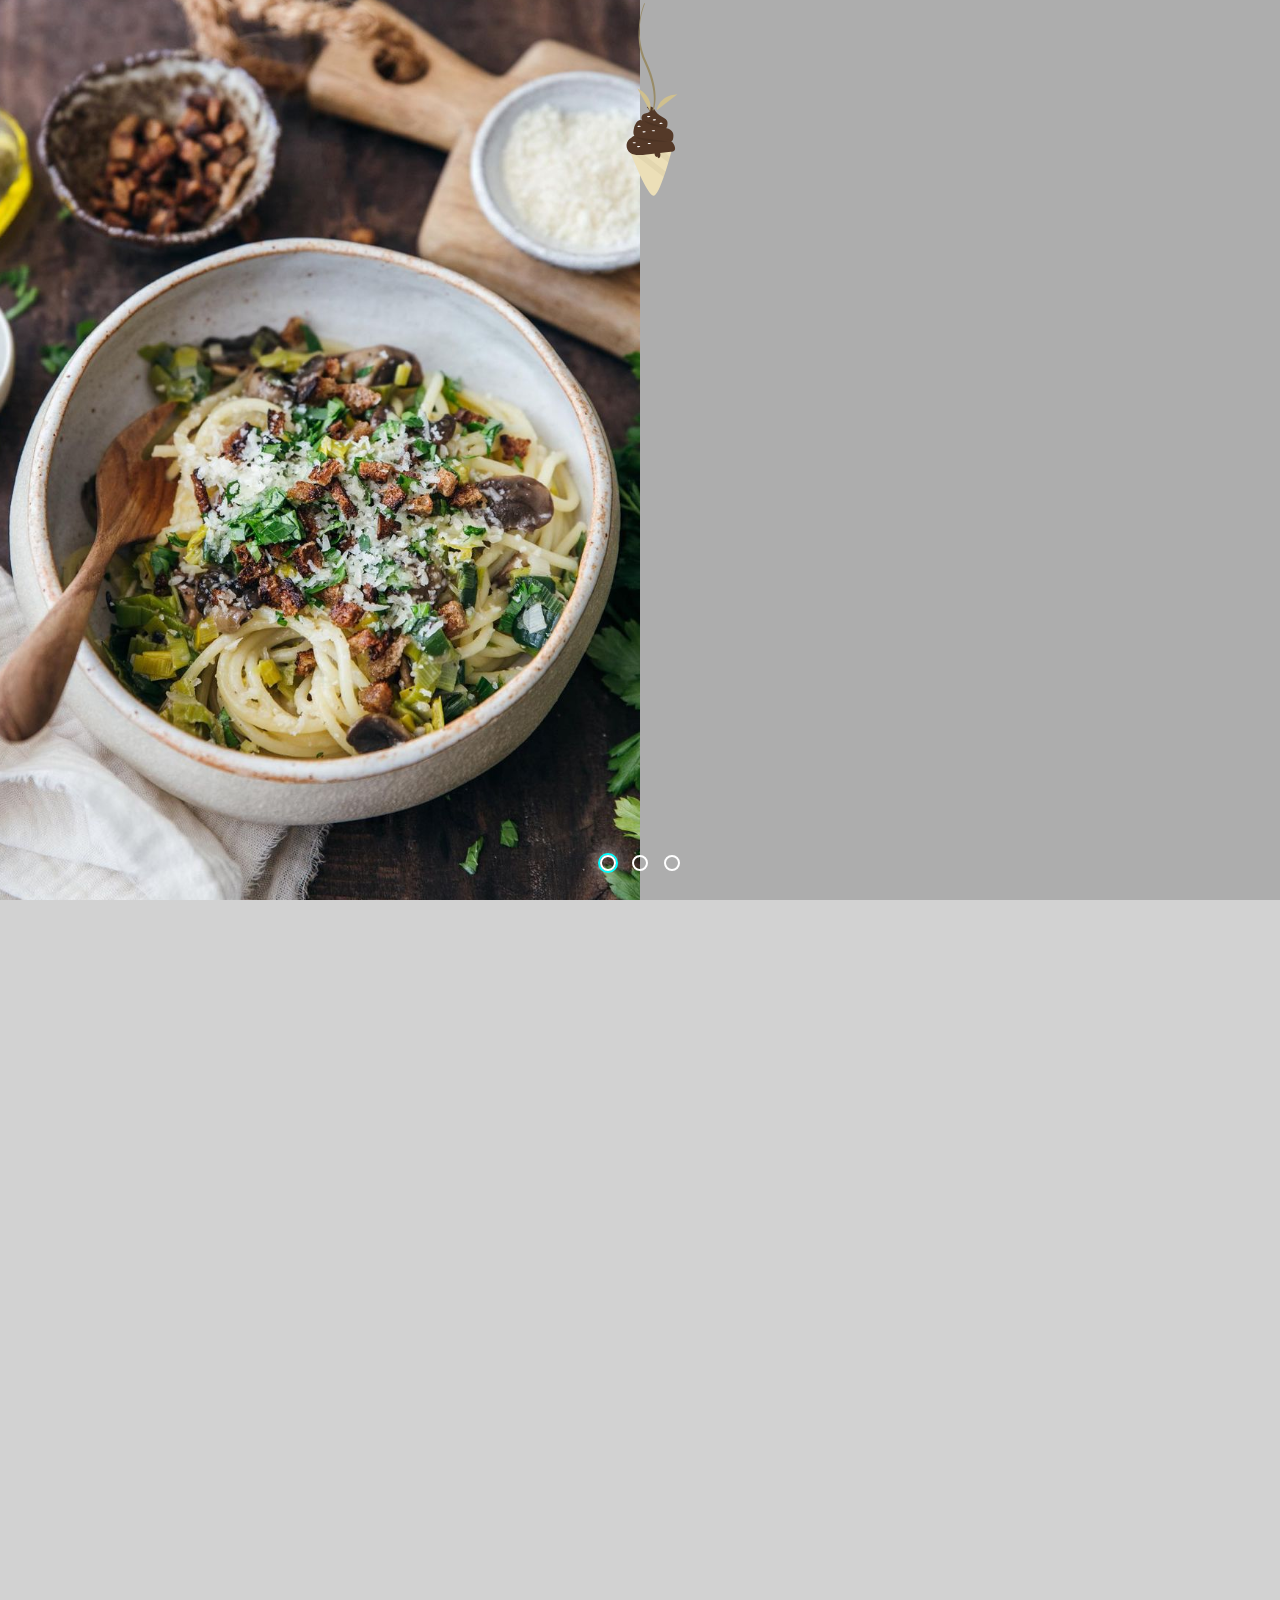
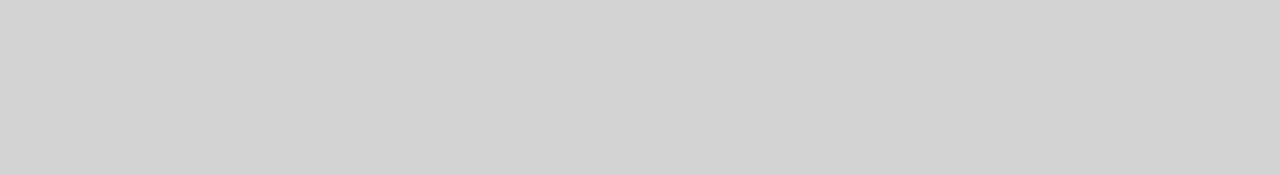
==== commit 3473c38d: "sweet page transition" ====
--- a/index.html
+++ b/index.html
@@ -7,39 +7,36 @@
   <meta name="viewport" content="width=device-width, initial-scale=1.0">
   <title>Yummyyy</title>
   <link rel="stylesheet" href="style.css">
+  <link rel="stylesheet" href="icecreamsStyle.css">
+  <link rel="stylesheet" href="sweets.css">
 </head>
 
 <body>
-  <div class="slides_container">
-    <div class="overlay-welcome">
+
+  <div class="slides_container">  <div class="overlay-welcome"> 
     <div class="slides">
       <input type="radio" id="trigger1" name="slider" checked autofocus />
       <label for="trigger1"></label>
 
-        <!-- first slide -->
       <div class="slide  ">
         <div class="hovereffect ">
           <div class="img1 img-responsive"></div>
           <div class="overlay">
-            <h2 class="title">Crepes</h2>
-
-            <button id="myBtn" href="myModal1">Show Recipe</button><br>
-
-          </div>
-
-
-        </div>
-
-      </div>
-      
-      
-      
-
+
+            <h2 class="title">Pates au poireau et champignons</h2>
+
+            <button id="myBtn" href="myModal1">Receipt</button>
+          </div>
+          <!-- Modal  -->
+
+        </div>
+
+      </div>
 
 
       <input type="radio" id="trigger2" name="slider" />
       <label for="trigger2"></label>
-      <!-- second slide -->
+
       <div class="slide img2">
         <div class="hovereffect ">
 
@@ -47,14 +44,12 @@
             <h2 class="title">Pates au poireau et champignons</h2>
             <button id="myBtn" href="myModal2">Open Modal</button>
           </div>
-
+          <!-- Modal  -->
         </div>
       </div>
 
       <input type="radio" id="trigger3" name="slider" />
-
-      <label for="trigger3"></label>
-      <!-- third slide  -->
+       <label for="trigger3"></label>
       <div class="slide img3">
         <div class="hovereffect">
           <div class="overlay">
@@ -64,8 +59,7 @@
 
         </div>
       </div>
-      <input type="radio" id="trigger4" name="slider" checked autofocus />
-      <label for="trigger4"></label>
+
       <div class="slide img4">
         <div class="hovereffect">
           <div class="overlay">
@@ -74,206 +68,169 @@
           </div>
         </div>
       </div>
-
-      <!-- final slide -->
-      <div class="slide img5">
-        <div class="hovereffect ">
-          <a href="">
-          <div class="img-responsive"></div>
-          <div class="overlay">
-            <h2 class="title">In for something savory ?</h2> 
-
-            <svg width="494" height="494" viewBox="0 0 494 494" fill="none" xmlns="http://www.w3.org/2000/svg">
-              <g id="right-arrow 1">
-              <g id="Group">
-              <g id="Group_2">
-              <path id="Vector" d="M287.502 46C184.663 46 101 130.886 101 235.234C101 339.567 184.663 424.456 287.502 424.456C390.34 424.456 474 339.567 474 235.234C474 130.886 390.34 46 287.502 46ZM343.746 238.115L260.359 322.719C258.844 324.259 256.165 324.259 254.647 322.719L247.859 315.841C246.29 314.242 246.293 311.638 247.862 310.039L319.636 237.225C320.174 236.673 320.48 235.921 320.48 235.13C320.48 234.351 320.171 233.593 319.636 233.044L247.992 160.355C247.236 159.588 246.813 158.558 246.813 157.447C246.813 156.358 247.233 155.321 247.989 154.56L254.768 147.676C255.527 146.909 256.546 146.483 257.625 146.483C258.711 146.477 259.721 146.909 260.48 147.676L343.746 232.157C344.517 232.936 344.935 233.976 344.92 235.176C344.935 236.293 344.517 237.336 343.746 238.115Z" fill="black"/>
-              </g>
-              </g>
-              </g>
-              </svg>
-              
+      <!-- <input type="radio" id="trigger4" name="slider"
+             checked autofocus/> -->
+      <!-- <label for="trigger4"></label> -->
+      <div class="container">
+        <div class="top-layer"></div>
+        <div class="top-layer top-layer--2"></div>
+        <div class="top-layer top-layer--3"></div>
+        <div class="top-layer top-layer--4"></div>
+        <div class="top-layer top-layer--5"></div>
+        
+        <div class="buttons">
+          <div id="icecream">
+<div class="svg">
+  <svg width="201" height="219" viewBox="0 0 201 219" fill="none" xmlns="http://www.w3.org/2000/svg">
+    <g id="icecream">
+    <g id="Group 1">
+    <path id="Vector" d="M132.958 169.13C132.958 169.13 131.996 172.899 130.467 178.323C129.973 180.084 129.417 182.019 128.815 184.057C127.976 186.894 127.046 189.931 126.065 192.971C125.461 194.842 124.837 196.712 124.203 198.541C120.792 208.342 117.043 216.882 114.262 217.168C108.015 217.81 92.039 176.695 90.2918 172.151C90.1896 171.885 90.1367 171.744 90.1367 171.744L132.958 169.13Z" fill="#ECDFB8"/>
+    <path id="Vector_2" opacity="0.1" d="M130.467 178.323C129.973 180.084 129.417 182.019 128.815 184.057L111.332 170.45L119.695 169.939L130.467 178.323Z" fill="#968961"/>
+    <path id="Vector_3" opacity="0.1" d="M126.065 192.971C125.461 194.842 124.837 196.712 124.203 198.541L90.2918 172.151C90.1896 171.885 90.1367 171.744 90.1367 171.744L98.1596 171.254L126.065 192.971Z" fill="#968961"/>
+    <path id="Vector_4" d="M110.022 133.251C108.154 134.927 105.014 134.528 103.228 136.292C102.007 137.498 101.78 139.446 102.235 141.103C102.689 142.759 103.716 144.19 104.745 145.565C105.455 146.514 106.19 147.469 107.148 148.165C108.489 149.138 110.157 149.527 111.786 149.822C115.335 150.464 118.937 150.764 122.543 150.718C124.151 150.697 125.962 150.509 126.97 149.255C127.557 148.525 127.752 147.561 127.88 146.633C128.081 145.181 128.147 143.627 127.469 142.327C126.913 141.258 125.92 140.493 124.921 139.82C121.787 137.711 118.145 136.028 116.117 132.84C115.31 131.573 114.77 130.08 113.607 129.13C112.091 127.891 108.865 127.544 107.23 128.533C107.527 129.113 111.142 132.247 110.022 133.251Z" fill="#543928"/>
+    <path id="Vector_5" d="M94.4707 149.725C94.012 151.78 93.6063 153.95 94.2212 155.964C95.0319 158.619 97.5164 160.493 100.166 161.316C102.817 162.139 105.648 162.081 108.422 162.016L122.946 161.673C124.771 161.63 126.631 161.591 128.381 162.113C129.823 162.543 131.552 163.291 132.671 162.284C133.178 161.827 133.376 161.126 133.525 160.46C134.011 158.291 134.213 155.93 133.259 153.923C132.166 151.623 129.731 150.217 127.256 149.625C124.78 149.032 122.202 149.117 119.661 148.992C117.082 148.864 114.519 148.517 112 147.955C109.893 147.484 107.748 146.824 106.124 145.401C105.246 144.632 104.558 143.669 103.724 142.851C98.9496 138.165 95.3376 145.841 94.4707 149.725Z" fill="#543928"/>
+    <path id="Vector_6" d="M91.8531 159.198C90.4822 159.916 89.3199 160.976 88.4786 162.275C87.6374 163.574 87.1457 165.069 87.0512 166.615C86.9566 168.16 87.2625 169.704 87.9392 171.096C88.6158 172.488 89.6403 173.682 90.9135 174.562C93.2257 176.161 96.1499 176.587 98.9597 176.618C101.703 176.648 104.439 176.345 107.166 176.042L131.295 173.365C132.709 173.208 134.305 172.947 135.102 171.767C135.697 170.887 135.664 169.725 135.446 168.685C134.66 164.943 131.608 161.774 127.9 160.852C126.501 160.504 125.048 160.456 123.608 160.409L113.174 160.071C111.769 160.026 110.355 159.979 108.979 159.694C104.808 158.828 100.943 155.794 96.7481 156.534C93.9023 157.036 91.6653 159.188 89.7056 161.313" fill="#543928"/>
+    <path id="Vector_7" opacity="0.1" d="M104.405 142.013C104.405 142.013 108.165 147.925 125.685 149.334Z" fill="black"/>
+    <path id="Vector_8" opacity="0.1" d="M95.7753 158.624C95.7753 158.624 102.457 164.609 128.426 163.024Z" fill="black"/>
+    <path id="Vector_9" d="M109.192 138.668C110.107 138.613 110.834 138.32 110.816 138.014C110.797 137.709 110.04 137.507 109.124 137.563C108.209 137.619 107.482 137.911 107.501 138.217C107.519 138.522 108.276 138.724 109.192 138.668Z" fill="white"/>
+    <path id="Vector_10" d="M114.937 141.925C115.852 141.869 116.579 141.576 116.561 141.271C116.542 140.966 115.785 140.763 114.869 140.819C113.954 140.875 113.227 141.168 113.245 141.473C113.264 141.779 114.021 141.981 114.937 141.925Z" fill="white"/>
+    <path id="Vector_11" d="M121.527 145.408C122.443 145.352 123.17 145.059 123.151 144.754C123.133 144.448 122.375 144.246 121.46 144.302C120.544 144.358 119.817 144.651 119.836 144.956C119.855 145.261 120.612 145.464 121.527 145.408Z" fill="white"/>
+    <path id="Vector_12" d="M99.527 148.416C100.442 148.36 101.17 148.067 101.151 147.762C101.132 147.456 100.375 147.254 99.4595 147.31C98.544 147.366 97.817 147.659 97.8356 147.964C97.8543 148.27 98.6115 148.472 99.527 148.416Z" fill="white"/>
+    <path id="Vector_13" d="M113.937 152.809C114.853 152.753 115.58 152.46 115.561 152.154C115.543 151.849 114.785 151.647 113.87 151.703C112.954 151.759 112.227 152.052 112.246 152.357C112.265 152.662 113.022 152.865 113.937 152.809Z" fill="white"/>
+    <path id="Vector_14" d="M94.7044 164.805C95.6199 164.749 96.3469 164.456 96.3283 164.151C96.3096 163.846 95.5524 163.643 94.6369 163.699C93.7214 163.755 92.9944 164.048 93.013 164.354C93.0317 164.659 93.7889 164.861 94.7044 164.805Z" fill="white"/>
+    <path id="Vector_15" d="M104.578 153.935C105.494 153.879 106.221 153.586 106.202 153.281C106.183 152.975 105.426 152.773 104.511 152.829C103.595 152.885 102.868 153.178 102.887 153.483C102.905 153.789 103.663 153.991 104.578 153.935Z" fill="white"/>
+    <path id="Vector_16" d="M99.1016 168.699C100.017 168.643 100.744 168.35 100.725 168.045C100.707 167.74 99.9496 167.537 99.0341 167.593C98.1186 167.649 97.3916 167.942 97.4103 168.248C97.4289 168.553 98.1862 168.755 99.1016 168.699Z" fill="white"/>
+    <path id="Vector_17" d="M109.724 165.553C110.64 165.497 111.367 165.204 111.348 164.899C111.329 164.594 110.572 164.391 109.657 164.447C108.741 164.503 108.014 164.796 108.033 165.102C108.051 165.407 108.809 165.609 109.724 165.553Z" fill="white"/>
+    <path id="Vector_18" d="M117.027 178.427C118.019 178.367 118.721 176.647 118.595 174.585C118.469 172.524 117.563 170.902 116.571 170.963C115.579 171.023 114.877 172.743 115.003 174.805C115.129 176.866 116.035 178.488 117.027 178.427Z" fill="#543928"/>
+    <path id="Vector_19" d="M119.321 179.675C120.313 179.614 121.015 177.894 120.889 175.833C120.763 173.771 119.857 172.149 118.866 172.21C117.874 172.271 117.172 173.991 117.298 176.052C117.424 178.113 118.33 179.735 119.321 179.675Z" fill="#543928"/>
+    </g>
+    <g id="leaf">
+    <g id="undraw_ice_cream_s2rh 1" clip-path="url(#clip0)">
+    <g id="leaf_2">
+    <path id="Vector_20" d="M113.829 132.024C113.914 131.858 115.9 127.874 116.081 119.907C116.246 112.598 114.837 100.41 107.183 83.8504C92.6822 52.48 105.449 25.2642 105.58 24.9928L104.819 24.6266C104.785 24.6954 101.485 31.6379 100.048 42.3955C98.154 56.657 98.7656 70.805 104.819 83.8504C119.295 115.167 113.156 131.483 113.076 131.641L113.829 132.024Z" fill="#998C67"/>
+    <path id="Vector_21" d="M110.536 132.483C110.536 132.483 114.973 118.574 97.7628 109.74L110.536 132.483Z" fill="#D0C08D"/>
+    <path id="Vector_22" d="M117.253 131.714C117.253 131.714 118.64 117.182 137.942 115.803L117.253 131.714Z" fill="#D0C08D"/>
+    </g>
+    </g>
+    </g>
+    </g>
+    <defs>
+    <clipPath id="clip0">
+    <rect width="127.909" height="162.203" fill="white" transform="translate(100.77) rotate(38.4082)"/>
+    </clipPath>
+    </defs>
+    </svg> </div>
+         
+  </div>
+</div>
+
+    
+</div>
+
+      <!-- PUT MODALS HERE -->
+
+
+
+      <div id="myModal1" class="modal">
+        <div class="modal-content">
           
-          </div>
-        </a>
-        </div>
-      </div>
+          <span class="close">&times;</span>
+          <div class="fade">
+
+           
+          
+          <div class="ingred">
+            <h1 class="smalltitle sticky " >Ingredients</h1>
+           <h2>For 2 people</h2> 
+           
+            <p>leek</p>
+            <p>180g mushrooms</p>
+            <p>2 cloves garlic</p>
+            <p>20g stale bread, cut into small pieces</p>
+            <p>200g of pasta</p>
+            <p> 40g parmesan</p>
+            <p> Olive oil</p>
+            <p>Salt pepper</p>
+            <p>Parsley</p>
+        
+          </div>
+            <h1 class="smalltitle sticky" >Receipe</h1>
+            <p>
+              Clean the mushrooms then slice them. Wash then mince the leek. Peel and mince the garlic cloves. Reserve. </p>
+
+              <p>In a frying pan, pour a drizzle of olive oil then brown the stale bread for a few minutes until it is golden brown. Salt then set aside. </p>
+
+              <p>Pour 2 tablespoons of olive oil in a pan and brown the garlic for 2 minutes. Add the mushrooms, then the leek and cook for ten minutes over medium heat while stirring. Meanwhile, immerse the pasta in 2 liters of salted water brought to a boil and cook according to the instructions on the package. Remember to keep the pasta cooking water. </p>
+
+              <p>Pour a glass of pasta cooking water over the mushroom - leek mixture then add the Parmesan. Cook for another 5 minutes. Season with salt and pepper. </p>
+
+              <p>Once cooked, pour the pasta into the pan with a little cooking water and mix well.
+
+                <p>Serve the pasta on plates, sprinkle with coarsely chopped flat-leaf parsley, bread croutons and Parmesan cheese.
+                </div>
+      </div>    </div>
       
-
-
-
-
-      <!-- PUT MODALS HERE -->
-      <div id="init-modal" class="modal">
+      <div id="myModal2" class="modal">
         <div class="modal-content">
           <span class="close">&times;</span>
-          <ol>
-            <li>chicken wings</li>
-          </ol>
-          
-        </div>
-      </div>
-
-
-
-      <div id="myModal1" class="modal">
-        <div class="modal-content">
-          <div class="row">
-            <div class="column">
-              <div class="ingrediant-container">
-                <h2 class="modal-title">INGREDIANTS</h2>
-
-                <table style="width: 100%;">
-                  <th>Ingrediant</th>
-                  <th>Quantity</th>
-                  <tr>
-                    <td>Milk</td>
-                    <td>360 ml</td>
-                  </tr>
-                  <tr>
-                    <td>Brown Sugar</td>
-                    <td>55 grams</td>
-                  </tr>
-                  <tr>
-                    <td>Active Drive Yeast</td>
-                    <td>3.25 teaspoons</td>
-                  </tr>
-                  <tr>
-                    <td>Flour</td>
-                    <td>400 grams (or more)</td>
-                  </tr>
-                  <tr>
-                    <td>Salt</td>
-                    <td>A pinch</td>
-                  </tr>
-                  <tr>
-                    <td>Unsalted Butter</td>
-                    <td>340 ml</td>
-                  </tr>
-                  <tr>
-                    <td>Egg</td>
-                    <td>1 whole</td>
-                  </tr>
-                </table>
-
-              </div>
-            </div>
-            <div class="column">
-              <div class="ingrediant-container">
-                <h2 class="modal-title">NUTRITIONAL VALUE</h2>
-                <table style="width: 100%;">
-                  <tr>
-                    <td>Serving Size</td>
-                    <td>1 meduim Croissant</td>
-                  </tr>
-                  <tr>
-                    <td>Calories</td>
-                    <td>230 Kcal</td>
-                  </tr>
-                  <tr>
-                    <td>Fat</td>
-                    <td>12 grams</td>
-                  </tr>
-                  <tr>
-                    <td>Carbohydrate</td>
-                    <td>26 grams</td>
-                  </tr>
-                  <tr>
-                    <td>Protein</td>
-                    <td>4.7 grams</td>
-                  </tr>
-                </table>
-              </div>
-            </div>
-          </div>
-          <div>
-            <H1 class="modal-title">Directions</H1>
-          </div>
-
-
-        </div>
-
-        <span class="close">&times;</span>
-
-      </div>
+          <p>Some text in the Modal..</p>
+        </div>
+      </div>
+
+      <div class="modal" id="myModal3">
+        <div class="modal-content"><span class="close">&times;</span>
+          <p>third modal</p>
+        </div>
+      </div>
+      <div class="modal" id="myModal4">
+        <div class="modal-content"><span class="close">&times;</span>
+          <p>forth modal</p>
+        </div>
+      </div>
+
+
+
+  </div>
+
+</div>
+
+
+
+    
+    
+  </div>
+   
     </div>
-    <div id="myModal2" class="modal">
-      <div class="modal-content">
-        <span class="close">&times;</span>
-        <p>Some text in the Modal..</p>
-      </div>
+
+</div> 
+
+
+<div class="sweets_container ">   
+  <div class="sweetslides">
+    <input type="radio" id="trigger1" name="slider" checked autofocus />
+    <label for="trigger1"></label>
+
+    <div class="slide  ">
+      <div class="hovereffect ">
+        <div class="img1 img-responsive"></div>
+        <div class="overlay">
+
+          <h2 class="title">Pates au poireau et champignons</h2>
+
+          <button id="myBtn" href="myModal1">Receipt</button>
+        </div>
+        <!-- Modal  -->
+
+      </div>
+
     </div>
-    <div class="modal" id="myModal3">
-      <div class="modal-content"><span class="close">&times;</span>
-        <p>third modal</p>
-      </div>
-    </div>
-    <div class="modal" id="myModal4">
-      <div class="modal-content"><span class="close">&times;</span>
-        <p>forth modal</p>
-      </div>
-    </div>
-     <div class="svg" id="svg">
-      <svg width="996" height="828" viewBox="0 0 996 828" fill="none" xmlns="http://www.w3.org/2000/svg">
-        <rect width="996" height="828" fill="none"/>
-        <g id="undraw_Eiffel_tower_3gw8 1">
-        <path id="Vector" d="M522 570C514.219 568.694 506.736 567.573 499.552 566.636L502.392 561.18C501.434 560.851 497.226 563.975 497.226 563.975L500.954 548.14C496.137 548.715 493.688 564.884 493.688 564.884L488.306 559.417L490.911 565.563C472.011 563.3 452.995 562.114 433.957 562.012L436.388 557.343C435.43 557.014 431.222 560.138 431.222 560.138L434.949 544.303C430.132 544.878 427.683 561.047 427.683 561.047L422.302 555.58L425.061 562.09C414.117 562.269 403.189 563.004 392.32 564.293C394.779 557.019 403.132 550.101 403.132 550.101C396.753 551.981 393.407 555.13 391.658 558.066C391.502 543.058 394.021 528.141 399.1 514C399.1 514 385.915 542.423 387.597 561.502L387.798 564.89C376.62 566.475 371 568.125 371 568.125L522 570Z" fill="#3F3D56"/>
-        <path id="Vector_2" d="M711 575.231C711 584.153 629.516 611 529 611C428.484 611 347 584.153 347 575.231C347 566.31 428.484 578.693 529 578.693C629.516 578.693 711 566.31 711 575.231Z" fill="#3F3D56"/>
-        <path id="Vector_3" opacity="0.1" d="M711 575.231C711 584.153 629.516 611 529 611C428.484 611 347 584.153 347 575.231C347 566.31 428.484 578.693 529 578.693C629.516 578.693 711 566.31 711 575.231Z" fill="black"/>
-        <path id="Vector_4" d="M529 592C629.516 592 711 584.837 711 576C711 567.163 629.516 560 529 560C428.484 560 347 567.163 347 576C347 584.837 428.484 592 529 592Z" fill="#3F3D56"/>
-        <path id="Vector_5" opacity="0.1" d="M539.5 581C624.828 581 694 576.971 694 572C694 567.029 624.828 563 539.5 563C454.172 563 385 567.029 385 572C385 576.971 454.172 581 539.5 581Z" fill="black"/>
-        <g id="tree">
-        <path id="Vector_6" d="M484.186 514.225C484.44 550.156 463.056 562.85 436.57 563.035C435.955 563.04 435.343 563.037 434.733 563.028C433.505 563.01 432.29 562.963 431.088 562.886C407.171 561.37 388.504 548.312 388.268 514.897C388.023 480.316 432.144 436.364 435.453 433.114C435.456 433.114 435.456 433.114 435.459 433.111C435.585 432.987 435.649 432.925 435.649 432.925C435.649 432.925 483.932 478.297 484.186 514.225Z" fill="#6C63FF"/>
-        <path id="Vector_7" d="M434.786 557.552L452.154 533.049L434.76 560.228L434.733 563.028C433.505 563.01 432.29 562.963 431.088 562.886L432.723 526.928L432.707 526.65L432.738 526.597L432.894 523.199L415.073 496.199L432.929 520.654L432.978 521.374L434.214 494.206L418.924 466.284L434.365 489.432L435.453 433.114L435.458 432.926L435.459 433.111L435.526 477.517L450.422 459.808L435.488 481.342L435.263 505.663L449.13 482.227L435.233 509.238L435.108 522.762L455.241 490.135L435.061 527.479L434.786 557.552Z" fill="#3F3D56"/>
-        </g>
-        <g id="eiffel">
-        <path id="Vector_8" d="M604.351 566.704H649.184L634.292 542.76L623.801 541.89L629.948 535.775L592.483 475.539V465.701H587.445L556.88 392.9L562.154 385.685L556.88 381.75H553.952L536.84 227.295H539.408L543.364 216.145V194.501H538.089V184.008H531.496V163.676H530.177V144H528.859V163.676H526.881V184.008H520.947V194.501H515.013V216.145L519.628 227.295H522.295L509.463 381.75H509.409L500.837 384.374L505.453 392.244L505.782 392.9H505.453L479.794 465.701H473.146L473.805 475.539L418.423 566.704H463.916V556.21H461.278C461.278 556.21 469.849 498.494 531.825 493.247C595.12 491.935 606.988 554.898 606.988 554.898H604.351V566.704ZM635.229 545.388L636.987 551.509L629.075 546.263L635.229 545.388ZM625.559 547.137L635.229 553.258L624.68 552.384L625.559 547.137ZM614.131 553.258L620.284 546.263L622.921 553.258H614.131ZM603.833 514.563L606.093 519.809L596.298 514.563H603.833ZM600.913 511.19L601.666 506.692L609.955 511.939L600.913 511.19ZM615.01 534.894L617.647 541.016L606.219 534.894H615.01ZM603.079 530.303L608.354 524.307L610.614 530.303H603.079ZM612.121 529.554L612.875 525.056L621.163 530.303L612.121 529.554ZM621.163 541.89L617.647 534.894H627.317L621.163 541.89ZM622.67 528.804L615.889 524.307L621.163 523.557L622.67 528.804ZM620.41 521.309L611.368 520.559L616.642 515.312L620.41 521.309ZM609.107 520.559L606.093 514.563H614.382L609.107 520.559ZM611.462 510.44L604.68 505.943L609.955 505.193L611.462 510.44ZM609.201 502.944L600.159 502.195L605.434 496.948L609.201 502.944ZM597.899 502.195L594.885 496.198H603.173L597.899 502.195ZM587.726 492.169L588.48 487.672L596.768 492.919L587.726 492.169ZM594.885 501.445L585.089 496.198H592.624L594.885 501.445ZM598.275 491.42L591.494 486.923L596.768 486.173L598.275 491.42ZM596.015 483.924L586.973 483.175L592.247 477.928L596.015 483.924ZM589.987 477.178L584.712 483.175L581.698 477.178H589.987ZM581.698 482.425L571.903 477.178H579.438L581.698 482.425ZM507.653 465.701L521.276 405.361H542.375L560.407 465.701H507.653ZM554.007 483.081L544.211 477.834H551.746L554.007 483.081ZM536.676 481.769L534.039 484.768L532.532 481.769H536.676ZM532.532 484.393L527.634 481.769H531.402L532.532 484.393ZM499.848 447.009L509.738 441.106L507.101 452.256L499.848 447.009ZM505.123 453.567H489.299L497.871 448.32L505.123 453.567ZM529.391 244.297L526.602 247.071L523.812 244.297H529.391ZM523.812 243.086L526.602 240.311L529.391 243.086H523.812ZM529.391 250.956H523.812L526.602 248.181L529.391 250.956ZM527.16 247.626L529.949 244.852V250.401L527.16 247.626ZM529.848 253.529V260.088L526.551 256.808L529.848 253.529ZM527.16 239.756L529.949 236.981V242.531L527.16 239.756ZM527.87 232.542L530.067 230.355V234.728L527.87 232.542ZM529.628 235.165H525.232L527.43 232.979L529.628 235.165ZM527.43 232.104L525.232 229.918H529.628L527.43 232.104ZM526.991 232.542L524.793 234.728V230.355L526.991 232.542ZM529.391 236.426L526.602 239.201L523.812 236.426H529.391ZM526.044 239.756L523.254 242.531V236.981L526.044 239.756ZM526.044 247.626L523.254 250.401V244.852L526.044 247.626ZM529.188 252.873L525.892 256.153L522.595 252.873H529.188ZM529.188 260.744H522.595L525.892 257.464L529.188 260.744ZM529.848 263.367V269.926L526.551 266.646L529.848 263.367ZM529.188 262.711L525.892 265.991L522.595 262.711H529.188ZM529.188 270.582H522.595L525.892 267.302L529.188 270.582ZM529.695 273.76V281.832L525.638 277.796L529.695 273.76ZM528.884 282.639H520.769L524.827 278.603L528.884 282.639ZM529.695 285.565V293.638L525.638 289.602L529.695 285.565ZM528.884 284.758L524.827 288.794L520.769 284.758H528.884ZM528.884 294.445H520.769L524.827 290.409L528.884 294.445ZM529.518 297.8V307.638L524.573 302.719L529.518 297.8ZM528.529 308.622H518.639L523.584 303.703L528.529 308.622ZM529.518 312.229V322.067L524.573 317.148L529.518 312.229ZM528.529 311.245L523.584 316.164L518.639 311.245H528.529ZM528.529 323.051H518.639L523.584 318.132L528.529 323.051ZM529.34 327.087V338.69L523.508 332.889L529.34 327.087ZM528.174 339.851H516.509L522.341 334.049L528.174 339.851ZM529.188 346.006V359.123L522.595 352.564L529.188 346.006ZM527.87 360.435H514.683L521.276 353.876L527.87 360.435ZM529.087 365.833V379.959L521.986 372.896L529.087 365.833ZM527.667 364.42L520.566 371.484L513.466 364.42H527.667ZM527.667 381.372H513.466L520.566 374.309L527.667 381.372ZM511.716 422.742H498.53L506.442 418.151L511.716 422.742ZM507.76 416.839L516.331 411.592L514.354 423.398L507.76 416.839ZM513.035 426.021L511.057 437.171L505.782 431.268L513.035 426.021ZM509.738 424.709L503.145 429.956L498.53 424.709H509.738ZM509.079 437.827H495.233L502.486 432.58L509.079 437.827ZM513.6 477.178L510.586 483.175L505.311 477.178H513.6ZM515.861 477.178H523.396L513.6 482.425L515.861 477.178ZM565.487 445.506L558.609 451.231L555.217 440.285L565.487 445.506ZM553.632 436.448L550.897 425.458L558.491 430.203L553.632 436.448ZM561.87 431.289L569.464 436.033L555.65 436.969L561.87 431.289ZM561.033 428.716L554.097 423.927L565.279 423.169L561.033 428.716ZM551.989 422.097L556.938 417.16L565.145 421.206L551.989 422.097ZM549.403 422.93L546.623 411.285L555.533 415.941L549.403 422.93ZM533.347 381.372L540.447 374.309L547.548 381.372H533.347ZM531.927 379.959V365.833L539.027 372.896L531.927 379.959ZM533.347 364.42H547.548L540.447 371.484L533.347 364.42ZM533.144 360.435L539.737 353.876L546.331 360.435L533.144 360.435ZM531.825 359.123V346.006L538.419 352.564L531.825 359.123ZM531.673 338.69V327.087L537.506 332.889L531.673 338.69ZM538.672 334.049L544.505 339.851H532.84L538.672 334.049ZM533.854 247.626L531.065 250.401V244.852L533.854 247.626ZM531.623 244.297H537.201L534.412 247.071L531.623 244.297ZM531.166 263.367L534.463 266.646L531.166 269.926V263.367ZM531.825 262.711H538.419L535.122 265.99L531.825 262.711ZM531.318 285.565L535.376 289.602L531.318 293.638V285.565ZM532.13 284.758H540.244L536.187 288.794L532.13 284.758ZM531.496 312.229L536.441 317.148L531.496 322.067V312.229ZM532.485 311.245H542.375L537.43 316.164L532.485 311.245ZM537.43 318.132L542.375 323.051H532.485L537.43 318.132ZM538.419 317.148L543.364 312.229V322.067L538.419 317.148ZM532.485 308.622L537.43 303.703L542.375 308.622H532.485ZM531.496 307.638V297.8L536.441 302.719L531.496 307.638ZM536.187 290.409L540.244 294.445H532.13L536.187 290.409ZM536.999 289.602L541.056 285.565V293.638L536.999 289.602ZM532.13 282.639L536.187 278.603L540.244 282.639H532.13ZM531.318 281.832V273.76L535.376 277.796L531.318 281.832ZM535.122 267.302L538.419 270.582H531.825L535.122 267.302ZM535.781 266.646L539.078 263.367V269.926L535.781 266.646ZM531.825 260.744L535.122 257.464L538.419 260.744H531.825ZM531.166 260.088V253.529L534.463 256.808L531.166 260.088ZM534.412 248.181L537.201 250.956H531.623L534.412 248.181ZM534.97 247.626L537.759 244.852V250.401L534.97 247.626ZM531.623 243.086L534.412 240.311L537.201 243.086H531.623ZM531.065 242.531V236.981L533.854 239.756L531.065 242.531ZM534.023 232.542L536.221 230.355V234.728L534.023 232.542ZM535.781 235.165H531.386L533.584 232.979L535.781 235.165ZM533.584 232.104L531.386 229.918H535.781L533.584 232.104ZM533.144 232.542L530.946 234.728V230.355L533.144 232.542ZM562.295 477.834L557.021 483.831L554.007 477.834H562.295ZM560.672 452.406L567.55 446.681L576.459 451.337L560.672 452.406ZM577.641 449.284L568.686 443.975L573.68 439.692L577.641 449.284ZM566.623 442.8L558.416 438.754L571.572 437.863L566.623 442.8ZM570.645 433.981L563.096 429.891L567.342 424.344L570.645 433.981ZM565.668 419.199L558.119 415.108L562.41 410.216L565.668 419.199ZM561.663 408.952L556.759 414.543L547.849 409.887L561.663 408.952ZM548.968 379.959L541.867 372.896L548.968 365.833V379.959ZM547.649 359.123L541.056 352.564L547.649 346.006V359.123ZM539.737 351.253L533.144 344.694H546.331L539.737 351.253ZM545.671 338.69L539.839 332.889L545.671 327.087V338.69ZM538.672 331.728L532.84 325.926H544.505L538.672 331.728ZM543.364 307.638L538.419 302.719L543.364 297.8V307.638ZM537.43 301.735L532.485 296.816H542.375L537.43 301.735ZM541.056 281.832L536.999 277.796L541.056 273.76V281.832ZM536.187 276.989L532.13 272.953H540.244L536.187 276.989ZM539.078 260.088L535.781 256.808L539.078 253.529V260.088ZM535.122 256.153L531.825 252.873H538.419L535.122 256.153ZM537.759 242.531L534.97 239.756L537.759 236.981V242.531ZM534.412 239.201L531.623 236.426H537.201L534.412 239.201ZM521.936 253.529L525.232 256.808L521.936 260.088V253.529ZM521.936 263.367L525.232 266.646L521.936 269.926V263.367ZM528.884 272.953L524.827 276.989L520.769 272.953H528.884ZM519.958 273.76L524.015 277.796L519.958 281.832V273.76ZM519.958 285.565L524.015 289.602L519.958 293.638V285.565ZM528.529 296.816L523.584 301.735L518.639 296.816H528.529ZM517.65 297.8L522.595 302.719L517.65 307.638V297.8ZM517.65 312.229L522.595 317.148L517.65 322.067V312.229ZM528.174 325.926L522.341 331.728L516.509 325.926H528.174ZM515.342 327.087L521.175 332.889L515.342 338.69V327.087ZM527.87 344.694L521.276 351.253L514.683 344.694H527.87ZM513.365 346.006L519.958 352.564L513.365 359.123V346.006ZM512.046 365.833L519.146 372.896L512.046 379.959V365.833ZM515.013 410.28L506.442 415.527L501.167 410.28L515.013 410.28ZM500.508 411.592L505.123 416.183L497.871 420.774L500.508 411.592ZM496.552 426.021L501.167 431.268L493.915 435.859L496.552 426.021ZM506.442 439.794L498.53 444.385L493.255 439.794H506.442ZM491.277 441.762L496.552 445.697L487.981 451.6L491.277 441.762ZM495.045 477.178L485.249 482.425L487.51 477.178H495.045ZM485.249 477.178L482.235 483.175L476.961 477.178H485.249ZM474.7 477.928L479.975 483.175L470.933 483.924L474.7 477.928ZM483.177 496.198L473.381 501.445L475.642 496.198H483.177ZM470.179 492.919L478.468 487.672L479.221 492.169L470.179 492.919ZM470.179 486.173L475.454 486.923L468.672 491.42L470.179 486.173ZM473.381 496.198L470.367 502.195L465.093 496.198H473.381ZM462.832 496.948L468.107 502.195L459.065 502.944L462.832 496.948ZM462.047 534.894L450.619 541.016L453.257 534.894H462.047ZM447.103 530.303L455.391 525.056L456.145 529.554L447.103 530.303ZM457.652 530.303L459.913 524.307L465.187 530.303H457.652ZM471.969 514.563L462.173 519.809L464.434 514.563H471.969ZM458.311 511.939L466.6 506.692L467.353 511.19L458.311 511.939ZM458.311 505.193L463.586 505.943L456.804 510.44L458.311 505.193ZM462.173 514.563L459.159 520.559L453.884 514.563H462.173ZM451.624 515.312L456.898 520.559L447.856 521.309L451.624 515.312ZM447.103 523.557L452.377 524.307L445.596 528.804L447.103 523.557ZM450.619 534.894L447.103 541.89L440.949 534.894H450.619ZM433.037 545.388L439.191 546.263L431.279 551.509L433.037 545.388ZM433.037 553.258L442.707 547.137L443.587 552.384L433.037 553.258ZM433.917 542.765L438.312 535.769L444.466 541.89L433.917 542.765ZM445.345 553.258L447.982 546.263L454.136 553.258H445.345ZM457.652 552.384L451.498 545.388L462.047 544.514L457.652 552.384ZM462.927 541.89H453.257L465.564 535.769L462.927 541.89ZM468.201 529.554L462.927 523.557L471.969 522.808L468.201 529.554ZM472.722 520.559H464.434L474.983 515.312L472.722 520.559ZM468.86 511.939L471.121 505.943L476.396 511.939H468.86ZM479.41 511.19L474.135 505.193L483.177 504.443L479.41 511.19ZM483.931 502.195H475.642L486.191 496.948L483.931 502.195ZM480.728 492.919L482.989 486.923L488.263 492.919H480.728ZM491.277 492.169L486.003 486.173L495.045 485.423L491.277 492.169ZM487.51 483.175L498.059 477.928L495.798 483.175H487.51ZM498.53 486.173L503.804 486.923L497.023 491.42L498.53 486.173ZM498.53 492.919L506.818 487.672L507.572 492.169L498.53 492.919ZM499.283 483.924L503.051 477.928L508.325 483.175L499.283 483.924ZM509.079 492.919L511.339 486.923L516.614 492.919H509.079ZM519.628 492.169L514.353 486.173L523.396 485.424L519.628 492.169ZM515.86 483.175L526.41 477.928L524.149 483.175H515.86ZM526.127 482.144L531.402 484.768H527.257L526.127 482.144ZM527.634 485.892L532.155 486.267L529.518 489.265L527.634 485.892ZM531.025 489.64L533.662 486.641L534.792 489.64H531.025ZM537.806 482.144L539.69 485.142L535.169 484.768L537.806 482.144ZM535.546 489.265L535.923 487.016L540.067 489.64L535.546 489.265ZM537.43 486.642L540.067 486.267L540.82 488.89L537.43 486.642ZM541.197 478.584L551.746 483.831H543.458L541.197 478.584ZM544.211 486.079L553.253 486.829L547.979 492.825L544.211 486.079ZM550.993 493.575L556.267 487.578L558.528 493.575H550.993ZM564.556 478.584L568.324 484.58L559.281 483.831L564.556 478.584ZM560.035 492.825L560.788 488.328L569.077 493.575L560.035 492.825ZM563.803 487.578L569.077 486.829L570.584 492.076L563.803 487.578ZM568.889 477.928L579.438 483.175H571.149L568.889 477.928ZM571.903 485.423L580.945 486.173L575.67 492.169L571.903 485.423ZM583.959 486.923L586.219 492.919H578.684L583.959 486.923ZM584.336 502.195L582.075 496.948L592.624 502.195H584.336ZM585.089 504.444L594.131 505.193L588.857 511.19L585.089 504.444ZM597.145 505.943L599.406 511.939H591.871L597.145 505.943ZM593.284 515.312L603.833 520.559H595.544L593.284 515.312ZM596.298 522.808L605.34 523.557L600.065 529.554L596.298 522.808ZM602.702 535.769L615.01 541.89H605.34L602.702 535.769ZM606.219 544.514L616.768 545.388L610.614 552.384L606.219 544.514Z" fill="#3F3D56"/>
-        </g>
-        <g id="leafs1">
-        <path id="Vector_9" d="M688.365 557.386C681.258 561.554 678.461 569.934 678.461 569.934C678.461 569.934 687.186 571.555 694.292 567.386C701.399 563.218 704.196 554.838 704.196 554.838C704.196 554.838 695.471 553.218 688.365 557.386Z" fill="#3F3D56"/>
-        <path id="Vector_10" d="M690.855 559.97C686.875 567.159 678.537 570.187 678.537 570.187C678.537 570.187 676.652 561.559 680.632 554.37C684.612 547.181 692.949 544.154 692.949 544.154C692.949 544.154 694.834 552.782 690.855 559.97Z" fill="#6C63FF"/>
-        </g>
-        <g id="Frame 1">
-        <g id="bienvenu" filter="url(#filter0_b)">
-        <path d="M247.11 372.168C247.11 373.352 246.87 374.504 246.39 375.624C245.942 376.712 245.27 377.656 244.374 378.456C243.51 379.224 242.454 379.72 241.206 379.944C243.574 380.296 245.414 381.352 246.726 383.112C248.038 384.84 248.694 386.872 248.694 389.208C248.694 391.288 248.31 392.984 247.542 394.296C246.774 395.576 245.734 396.568 244.422 397.272C243.11 397.944 241.638 398.408 240.006 398.664C238.374 398.888 236.71 399 235.014 399H225.51V367.224C225.51 367.192 225.446 366.936 225.318 366.456C225.222 365.976 225.126 365.48 225.03 364.968C224.934 364.456 224.87 364.152 224.838 364.056H236.502C238.326 364.056 240.038 364.28 241.638 364.728C243.27 365.176 244.582 365.992 245.574 367.176C246.598 368.328 247.11 369.992 247.11 372.168ZM242.454 372.264C242.454 370.984 242.166 369.992 241.59 369.288C241.046 368.584 240.31 368.088 239.382 367.8C238.454 367.512 237.446 367.368 236.358 367.368H229.974V378.504H235.11C237.35 378.504 239.126 378.056 240.438 377.16C241.782 376.232 242.454 374.6 242.454 372.264ZM243.942 388.488C243.942 386.856 243.51 385.56 242.646 384.6C241.814 383.608 240.726 382.904 239.382 382.488C238.07 382.04 236.71 381.816 235.302 381.816H229.974V395.688H235.302C236.998 395.688 238.486 395.496 239.766 395.112C241.078 394.696 242.102 393.96 242.838 392.904C243.574 391.848 243.942 390.376 243.942 388.488ZM259.794 367.128C259.794 367.928 259.506 368.616 258.93 369.192C258.386 369.768 257.698 370.056 256.866 370.056C256.066 370.056 255.378 369.768 254.802 369.192C254.258 368.616 253.986 367.928 253.986 367.128C253.986 366.328 254.258 365.64 254.802 365.064C255.378 364.488 256.066 364.2 256.866 364.2C257.666 364.2 258.354 364.488 258.93 365.064C259.506 365.64 259.794 366.328 259.794 367.128ZM258.93 375.144V399H254.946V377.976L254.37 375.144H258.93ZM275.921 374.568C278.801 374.568 280.977 375.432 282.449 377.16C283.953 378.856 284.705 381.096 284.705 383.88C284.705 384.328 284.673 384.792 284.609 385.272C284.577 385.72 284.529 386.2 284.465 386.712H269.297C269.297 389.752 269.969 392.104 271.313 393.768C272.657 395.432 274.449 396.264 276.689 396.264C278.513 396.264 280.529 395.688 282.737 394.536L284.225 396.936C283.105 397.832 281.841 398.504 280.433 398.952C279.025 399.4 277.601 399.624 276.161 399.624C273.665 399.624 271.585 399.032 269.921 397.848C268.289 396.664 267.073 395.128 266.273 393.24C265.473 391.352 265.073 389.384 265.073 387.336C265.073 385.736 265.297 384.184 265.745 382.68C266.193 381.176 266.865 379.816 267.761 378.6C268.689 377.352 269.825 376.376 271.169 375.672C272.513 374.936 274.097 374.568 275.921 374.568ZM275.537 377.592C274.449 377.592 273.489 377.896 272.657 378.504C271.825 379.112 271.153 379.896 270.641 380.856C270.129 381.784 269.777 382.744 269.585 383.736H280.529C280.593 381.752 280.177 380.232 279.281 379.176C278.385 378.12 277.137 377.592 275.537 377.592ZM293.304 374.76C293.528 375.304 293.72 375.864 293.88 376.44C294.04 377.016 294.152 377.592 294.216 378.168C295.176 377.208 296.312 376.376 297.624 375.672C298.936 374.936 300.28 374.568 301.656 374.568C304.312 374.568 306.184 375.368 307.272 376.968C308.392 378.568 308.952 380.6 308.952 383.064V399H305.016V384.36C305.016 383.368 304.936 382.392 304.776 381.432C304.648 380.472 304.296 379.688 303.72 379.08C303.176 378.44 302.264 378.12 300.984 378.12C299.8 378.12 298.616 378.456 297.432 379.128C296.28 379.768 295.288 380.488 294.456 381.288V399H290.52V382.104C290.52 381.464 290.472 380.728 290.376 379.896C290.28 379.032 290.12 378.2 289.896 377.4C289.672 376.568 289.352 375.88 288.936 375.336L293.304 374.76ZM317.73 375.144L322.914 389.928C323.138 390.536 323.346 391.128 323.538 391.704C323.73 392.28 323.922 392.968 324.114 393.768C324.306 393 324.482 392.344 324.642 391.8C324.834 391.224 325.026 390.664 325.218 390.12L330.45 375.144H334.194L325.65 399.288H322.002L313.506 375.144H317.73ZM347.03 374.568C349.91 374.568 352.086 375.432 353.558 377.16C355.062 378.856 355.814 381.096 355.814 383.88C355.814 384.328 355.782 384.792 355.718 385.272C355.686 385.72 355.638 386.2 355.574 386.712H340.406C340.406 389.752 341.078 392.104 342.422 393.768C343.766 395.432 345.558 396.264 347.798 396.264C349.622 396.264 351.638 395.688 353.846 394.536L355.334 396.936C354.214 397.832 352.95 398.504 351.542 398.952C350.134 399.4 348.71 399.624 347.27 399.624C344.774 399.624 342.694 399.032 341.03 397.848C339.398 396.664 338.182 395.128 337.382 393.24C336.582 391.352 336.182 389.384 336.182 387.336C336.182 385.736 336.406 384.184 336.854 382.68C337.302 381.176 337.974 379.816 338.87 378.6C339.798 377.352 340.934 376.376 342.278 375.672C343.622 374.936 345.206 374.568 347.03 374.568ZM346.646 377.592C345.558 377.592 344.598 377.896 343.766 378.504C342.934 379.112 342.262 379.896 341.75 380.856C341.238 381.784 340.886 382.744 340.694 383.736H351.638C351.702 381.752 351.286 380.232 350.39 379.176C349.494 378.12 348.246 377.592 346.646 377.592ZM364.413 374.76C364.637 375.304 364.829 375.864 364.989 376.44C365.149 377.016 365.261 377.592 365.325 378.168C366.285 377.208 367.421 376.376 368.733 375.672C370.045 374.936 371.389 374.568 372.765 374.568C375.421 374.568 377.293 375.368 378.381 376.968C379.501 378.568 380.061 380.6 380.061 383.064V399H376.125V384.36C376.125 383.368 376.045 382.392 375.885 381.432C375.757 380.472 375.405 379.688 374.829 379.08C374.285 378.44 373.373 378.12 372.093 378.12C370.909 378.12 369.725 378.456 368.541 379.128C367.389 379.768 366.397 380.488 365.565 381.288V399H361.629V382.104C361.629 381.464 361.581 380.728 361.485 379.896C361.389 379.032 361.229 378.2 361.005 377.4C360.781 376.568 360.461 375.88 360.045 375.336L364.413 374.76ZM391.863 375.144V389.832C391.863 390.76 391.943 391.72 392.103 392.712C392.263 393.672 392.615 394.472 393.159 395.112C393.735 395.752 394.631 396.072 395.847 396.072C397.031 396.072 398.103 395.816 399.063 395.304C400.055 394.792 400.855 394.088 401.463 393.192C402.071 392.264 402.375 391.192 402.375 389.976V377.976C402.375 377.944 402.327 377.72 402.231 377.304C402.135 376.856 402.039 376.408 401.943 375.96C401.847 375.48 401.783 375.208 401.751 375.144H406.359V394.344C406.359 395.528 406.791 396.12 407.655 396.12C408.103 396.12 408.711 395.976 409.479 395.688L410.343 398.28C408.967 399.048 407.511 399.432 405.975 399.432C405.143 399.432 404.407 399.192 403.767 398.712C403.127 398.232 402.711 397.384 402.519 396.168C401.591 397.128 400.471 397.944 399.159 398.616C397.879 399.288 396.551 399.624 395.175 399.624C392.551 399.624 390.679 398.824 389.559 397.224C388.439 395.624 387.879 393.592 387.879 391.128V377.976L387.255 375.144H391.863Z" fill="#3F3D56"/>
-        <path d="M247.11 372.168C247.11 373.352 246.87 374.504 246.39 375.624C245.942 376.712 245.27 377.656 244.374 378.456C243.51 379.224 242.454 379.72 241.206 379.944C243.574 380.296 245.414 381.352 246.726 383.112C248.038 384.84 248.694 386.872 248.694 389.208C248.694 391.288 248.31 392.984 247.542 394.296C246.774 395.576 245.734 396.568 244.422 397.272C243.11 397.944 241.638 398.408 240.006 398.664C238.374 398.888 236.71 399 235.014 399H225.51V367.224C225.51 367.192 225.446 366.936 225.318 366.456C225.222 365.976 225.126 365.48 225.03 364.968C224.934 364.456 224.87 364.152 224.838 364.056H236.502C238.326 364.056 240.038 364.28 241.638 364.728C243.27 365.176 244.582 365.992 245.574 367.176C246.598 368.328 247.11 369.992 247.11 372.168ZM242.454 372.264C242.454 370.984 242.166 369.992 241.59 369.288C241.046 368.584 240.31 368.088 239.382 367.8C238.454 367.512 237.446 367.368 236.358 367.368H229.974V378.504H235.11C237.35 378.504 239.126 378.056 240.438 377.16C241.782 376.232 242.454 374.6 242.454 372.264ZM243.942 388.488C243.942 386.856 243.51 385.56 242.646 384.6C241.814 383.608 240.726 382.904 239.382 382.488C238.07 382.04 236.71 381.816 235.302 381.816H229.974V395.688H235.302C236.998 395.688 238.486 395.496 239.766 395.112C241.078 394.696 242.102 393.96 242.838 392.904C243.574 391.848 243.942 390.376 243.942 388.488ZM259.794 367.128C259.794 367.928 259.506 368.616 258.93 369.192C258.386 369.768 257.698 370.056 256.866 370.056C256.066 370.056 255.378 369.768 254.802 369.192C254.258 368.616 253.986 367.928 253.986 367.128C253.986 366.328 254.258 365.64 254.802 365.064C255.378 364.488 256.066 364.2 256.866 364.2C257.666 364.2 258.354 364.488 258.93 365.064C259.506 365.64 259.794 366.328 259.794 367.128ZM258.93 375.144V399H254.946V377.976L254.37 375.144H258.93ZM275.921 374.568C278.801 374.568 280.977 375.432 282.449 377.16C283.953 378.856 284.705 381.096 284.705 383.88C284.705 384.328 284.673 384.792 284.609 385.272C284.577 385.72 284.529 386.2 284.465 386.712H269.297C269.297 389.752 269.969 392.104 271.313 393.768C272.657 395.432 274.449 396.264 276.689 396.264C278.513 396.264 280.529 395.688 282.737 394.536L284.225 396.936C283.105 397.832 281.841 398.504 280.433 398.952C279.025 399.4 277.601 399.624 276.161 399.624C273.665 399.624 271.585 399.032 269.921 397.848C268.289 396.664 267.073 395.128 266.273 393.24C265.473 391.352 265.073 389.384 265.073 387.336C265.073 385.736 265.297 384.184 265.745 382.68C266.193 381.176 266.865 379.816 267.761 378.6C268.689 377.352 269.825 376.376 271.169 375.672C272.513 374.936 274.097 374.568 275.921 374.568ZM275.537 377.592C274.449 377.592 273.489 377.896 272.657 378.504C271.825 379.112 271.153 379.896 270.641 380.856C270.129 381.784 269.777 382.744 269.585 383.736H280.529C280.593 381.752 280.177 380.232 279.281 379.176C278.385 378.12 277.137 377.592 275.537 377.592ZM293.304 374.76C293.528 375.304 293.72 375.864 293.88 376.44C294.04 377.016 294.152 377.592 294.216 378.168C295.176 377.208 296.312 376.376 297.624 375.672C298.936 374.936 300.28 374.568 301.656 374.568C304.312 374.568 306.184 375.368 307.272 376.968C308.392 378.568 308.952 380.6 308.952 383.064V399H305.016V384.36C305.016 383.368 304.936 382.392 304.776 381.432C304.648 380.472 304.296 379.688 303.72 379.08C303.176 378.44 302.264 378.12 300.984 378.12C299.8 378.12 298.616 378.456 297.432 379.128C296.28 379.768 295.288 380.488 294.456 381.288V399H290.52V382.104C290.52 381.464 290.472 380.728 290.376 379.896C290.28 379.032 290.12 378.2 289.896 377.4C289.672 376.568 289.352 375.88 288.936 375.336L293.304 374.76ZM317.73 375.144L322.914 389.928C323.138 390.536 323.346 391.128 323.538 391.704C323.73 392.28 323.922 392.968 324.114 393.768C324.306 393 324.482 392.344 324.642 391.8C324.834 391.224 325.026 390.664 325.218 390.12L330.45 375.144H334.194L325.65 399.288H322.002L313.506 375.144H317.73ZM347.03 374.568C349.91 374.568 352.086 375.432 353.558 377.16C355.062 378.856 355.814 381.096 355.814 383.88C355.814 384.328 355.782 384.792 355.718 385.272C355.686 385.72 355.638 386.2 355.574 386.712H340.406C340.406 389.752 341.078 392.104 342.422 393.768C343.766 395.432 345.558 396.264 347.798 396.264C349.622 396.264 351.638 395.688 353.846 394.536L355.334 396.936C354.214 397.832 352.95 398.504 351.542 398.952C350.134 399.4 348.71 399.624 347.27 399.624C344.774 399.624 342.694 399.032 341.03 397.848C339.398 396.664 338.182 395.128 337.382 393.24C336.582 391.352 336.182 389.384 336.182 387.336C336.182 385.736 336.406 384.184 336.854 382.68C337.302 381.176 337.974 379.816 338.87 378.6C339.798 377.352 340.934 376.376 342.278 375.672C343.622 374.936 345.206 374.568 347.03 374.568ZM346.646 377.592C345.558 377.592 344.598 377.896 343.766 378.504C342.934 379.112 342.262 379.896 341.75 380.856C341.238 381.784 340.886 382.744 340.694 383.736H351.638C351.702 381.752 351.286 380.232 350.39 379.176C349.494 378.12 348.246 377.592 346.646 377.592ZM364.413 374.76C364.637 375.304 364.829 375.864 364.989 376.44C365.149 377.016 365.261 377.592 365.325 378.168C366.285 377.208 367.421 376.376 368.733 375.672C370.045 374.936 371.389 374.568 372.765 374.568C375.421 374.568 377.293 375.368 378.381 376.968C379.501 378.568 380.061 380.6 380.061 383.064V399H376.125V384.36C376.125 383.368 376.045 382.392 375.885 381.432C375.757 380.472 375.405 379.688 374.829 379.08C374.285 378.44 373.373 378.12 372.093 378.12C370.909 378.12 369.725 378.456 368.541 379.128C367.389 379.768 366.397 380.488 365.565 381.288V399H361.629V382.104C361.629 381.464 361.581 380.728 361.485 379.896C361.389 379.032 361.229 378.2 361.005 377.4C360.781 376.568 360.461 375.88 360.045 375.336L364.413 374.76ZM391.863 375.144V389.832C391.863 390.76 391.943 391.72 392.103 392.712C392.263 393.672 392.615 394.472 393.159 395.112C393.735 395.752 394.631 396.072 395.847 396.072C397.031 396.072 398.103 395.816 399.063 395.304C400.055 394.792 400.855 394.088 401.463 393.192C402.071 392.264 402.375 391.192 402.375 389.976V377.976C402.375 377.944 402.327 377.72 402.231 377.304C402.135 376.856 402.039 376.408 401.943 375.96C401.847 375.48 401.783 375.208 401.751 375.144H406.359V394.344C406.359 395.528 406.791 396.12 407.655 396.12C408.103 396.12 408.711 395.976 409.479 395.688L410.343 398.28C408.967 399.048 407.511 399.432 405.975 399.432C405.143 399.432 404.407 399.192 403.767 398.712C403.127 398.232 402.711 397.384 402.519 396.168C401.591 397.128 400.471 397.944 399.159 398.616C397.879 399.288 396.551 399.624 395.175 399.624C392.551 399.624 390.679 398.824 389.559 397.224C388.439 395.624 387.879 393.592 387.879 391.128V377.976L387.255 375.144H391.863Z" fill="url(#paint0_linear)"/>
-        </g>
-        </g>
-        </g>
-        <g id="Frame 2">
-        <rect id="Rectangle" width="239" height="152" transform="matrix(1 0 0 -1 196 461)" fill="url(#paint1_linear)"/>
-        </g>
-        <defs>
-        <filter id="filter0_b" x="220.838" y="360.056" width="193.505" height="43.568" filterUnits="userSpaceOnUse" color-interpolation-filters="sRGB">
-        <feFlood flood-opacity="0" result="BackgroundImageFix"/>
-        <feGaussianBlur in="BackgroundImage" stdDeviation="2"/>
-        <feComposite in2="SourceAlpha" operator="in" result="effect1_backgroundBlur"/>
-        <feBlend mode="normal" in="SourceGraphic" in2="effect1_backgroundBlur" result="shape"/>
-        </filter>
-        <linearGradient id="paint0_linear" x1="316" y1="352" x2="316" y2="410" gradientUnits="userSpaceOnUse">
-        <stop stop-color="#6C63FF"/>
-        <stop offset="1" stop-color="white" stop-opacity="0"/>
-        </linearGradient>
-        <linearGradient id="paint1_linear" x1="119.5" y1="0" x2="119.5" y2="152" gradientUnits="userSpaceOnUse">
-        <stop stop-color="#4965F5"/>
-        <stop offset="0.0001" stop-color="#4965F5" stop-opacity="0.993521"/>
-        <stop offset="0.482292" stop-color="#2D6FEE" stop-opacity="0"/>
-        <stop offset="1" stop-color="#EA1B1B" stop-opacity="0.77"/>
-        </linearGradient>
-        </defs>
-        </svg>
-        
-        
-    </div>
-  </div>
-  </div>
-  
- 
-
-
-  
-  
+
+
   <script src="modal.js"></script>
+  <script src="app.js"></script>
+  <script src="icecreamLayer.js"></script>
+
 </body>
 
+
 </html>--- a/style.css
+++ b/style.css
@@ -1,11 +1,17 @@
 body,html {
     padding :0 ;
     margin :0 ;
+    width :100%;
+    height :100vh;
     text-align: center;
-    overflow-x : hidden;
-    background-color: black;
-}
-
+    overflow-x : hidden; 
+    background-color: rgba(0, 0, 0, 0.178);
+}
+.slides_container {
+  position: relative;
+  z-index: 1000;
+  height: 100vh;
+}
 input{
     position: absolute;
     opacity: 0;
@@ -13,85 +19,13 @@
     cursor: pointer;
     
 }
+
 button {
   opacity: 0;
   color: rgb(255, 255, 255);
 }
 .hovereffect:hover button{
   opacity: 1;
-}
-
-#tree ,#leafs1
-{
-    
-    animation: treemove 5s ease alternate infinite;
-    transform-origin: bottom;
-    transform-box: fill-box;
-
-
-}
-#eiffel
-{
-    animation: eiffelmove 3s infinite;
-    transform-origin: bottom;
-    transform-box: fill-box;
-}
-
-@keyframes treemove {
-    from {
-        transform: rotateZ(0deg)
-    }
-    to {
-        transform: rotateZ(7deg);
-    }
-    
-}
-@keyframes eiffelmove {
-    from{
-        transform: rotateZ(0deg);
-    }
-    to
-    {
-        transform: rotateZ(0.2deg);
-    }
-    
-}
-
-.svg {
-  position: absolute;
-  z-index: 5;
-  top: 40%;
-  left: 50%;
-  transform: translate(-50%, -50% ); 
-}
-#svg{
-  animation: show 2s ease-in-out  ;
-  opacity: 0;  
-
-}
-@keyframes show{
-  50%{
-    opacity:1;
-  }
-  90%{
-    opacity: 1;
-  }
-
-  100%{
-    opacity: 0;
-    display: none;
-  }
-}
-.overlay-welcome{
-
-  
-  animation: showOverlay 1s ease-in-out forwards 1s;
-  opacity: 0 ; 
-  z-index: 3000;
-}
-@keyframes showOverlay {
-  100% { opacity :1}
-  
 }
 label {
     position: relative;
@@ -102,7 +36,7 @@
     border-radius: 999px;
     background-color: transparent;
     margin: 95vh 6px 0 6px;
-    z-index: 2;
+    z-index: 1000;
     cursor: pointer;
     transition-duration: 0.4s;
 }
@@ -135,10 +69,6 @@
     left : 0;
     z-index: 0;   
 }
-.img5
-{
-  background-color: #888;
-}
 .slide{
   position: absolute;
     background-position: center;
@@ -154,50 +84,25 @@
     opacity: 1;
    
 }
-.modal-title
-{
-  font-family: Papyrus,fantasy;
-}
-
-
-.ingrediant-container{
-  float: left;
-  width: 40%;
-  border: rgba(0, 0, 0, 0.76)  2px;
-  border-style: none groove groove none ;
-  
-}
-.row:after
-{
-  width: 60%;
-  content: "";
-  display: table;
-  clear: both;
-  padding: 10px;
-}
-.ingrediant{
-  box-shadow: 0 0 14px 0 rgba(0, 0, 0, 0.205);
-  background-color: rgba(170, 170, 170, 0.281);
-  display: block;
-  width: 80%;
-}
+
+
 
 .img1{
-    background-image: url(pics/pic1.jpg);
+    background-image: url(pics/pic4.jpg);
  
 }
+.img2{
+    background-image: url(pics/pic3.jpg);
+    
+
+}
+.img3{
+    background-image: url(pics/pic5.jpg);
+   
+
+}
 .img4{
-    background-image: url(pics/pic2.jpg);
-    
-
-}
-.img3{
-    background-image: url(pics/testcroissant.jpg);
-   
-
-}
-.img2{
-    background-image: url(pics/pic10.jpg);
+    background-image: url(pics/pic7.jpg);
    
 
 }
@@ -206,7 +111,7 @@
     width: 100%;
     height: 100%;
     float: left;
-    overflow: hidden;
+    overflow: hidden; 
     position: relative;
     text-align: center;
     cursor: default;
@@ -216,7 +121,7 @@
     width: 100%;
     height: 100%;
     position: absolute;
-    overflow: hidden;
+    overflow: hidden; 
     top: 0;
     left: 0;
   }
@@ -242,6 +147,21 @@
   @font-face {
     font-family: Tomatoes;
     src: url(Panterick\ [Demo\ Version].ttf);
+  }
+  @font-face {
+    font-family: futura;
+    src: url(OpenSans-LightItalic.ttf);
+  }
+  
+  .smalltitle {
+    font-family: Tomatoes ;
+    position: relative;
+    font-size: 70px;
+    top: 0px;
+    bottom: 0px;
+    margin: 10px;
+    font-weight: 100  ;
+    color: rgb(0, 0, 0);
   }
   .hovereffect .title {
     font-family: Tomatoes ;
@@ -291,16 +211,31 @@
     box-shadow: 0 0 5px #fff;
   }
   
- 
-
-
+ .p{ background-color: black;}
+.like {position: absolute;
+  top: 300px;
+  right: 100px;
+  background-color: #fff;
+  border-right: 20px;
+  padding: 50px;
+
+}
+.ingred {
+position: absolute;
+left: 100px;
+background-color: #fff;
+border-right: 20px;
+padding: 10px;
+}
   .modal {
+    
     display: none; /* Hidden by default */
     position: fixed; /* Stay in place */
     z-index: 1; /* Sit on top */
     left: 0;
     position: absolute;
     top: 0;
+    opacity: 4;
     width: 100%; /* Full width */
     height: 100%; /* Full height */
     overflow: auto; /* Enable scroll if needed */
@@ -310,12 +245,13 @@
   
   /* Modal Content/Box */
   .modal-content {
-    background-color: #fefefe;
+    background-color: #ffffff;
+    font-family: futura;
     margin: 3% auto; /* 15% from the top and centered */
     padding: 20px;
+    opacity: 1;
     border: 1px solid #888;
-    width: 50% ;/* Could be more or less, depending on screen size */
-    font-family: Georgia,serif;
+    width: 40% /* Could be more or less, depending on screen size */
   }
   
   /* The Close Button */
@@ -333,5 +269,129 @@
     cursor: pointer;
   }
   .overlay:hover {
-    background-color: rgba(0, 0, 0, 0.3);
-  }+    background-color: rgba(0, 0, 0, 0.603);
+  }
+  .fade {
+    width: 100%;
+    margin: auto;
+    background-image: linear-gradient(
+      transparent 12%, currentColor 30% , currentColor 70% ,
+      transparent 888%
+    );
+    background-clip: text;
+    -webkit-background-clip: text;
+    background-attachment: fixed;
+  }
+
+  h1.sticky {
+    position: -webkit-sticky;
+    position: sticky;
+    top: 0;
+    
+    padding:0 px;
+  
+  }
+  p,h2{
+    text-align: center;
+    padding: 0;
+margin: 10;
+font-weight: 100;
+  }
+  
+  /* --------------------------Second carousel-------------------------------*/
+  div .slide2 {
+    position: absolute;
+    background-position: center;
+   background-size: cover;
+    background-repeat: no-repeat;
+    width: 50% ;
+    height: 100%;
+    top: 110%;
+ background-color: rgb(0, 0, 0);
+    opacity: 1;
+    /* background-image: url(pics/pic7.jpg); */
+  }
+  .imgg1 {
+    background-image: url(pics/pic7.jpg);
+    background-position: center;
+    background-size: cover;
+    background-repeat: no-repeat;
+    width: 100%;
+    height: 100%;
+    top: 0;
+    left: 0;
+    z-index: 0;
+  }
+   .buttons{
+    position: absolute;
+    z-index: 5;
+    top: 10%;
+    left: 50%;
+    transform: translate(-50%, -50% );
+  }
+
+  
+  #icecream{
+    animation: arm 3s infinite ease-in-out alternate;
+    transform-origin: top ;
+    transform-box: fill-box;
+    
+    }
+    
+    
+    @keyframes arm {
+        from {
+            transform: rotate(20deg);
+        }
+        to {
+            transform: rotate(-20deg);
+        }
+    }
+  .icecream { 
+    opacity: 1;
+  }
+
+/*
+#svg{
+  animation: show 2s ease-in-out  ;
+  opacity: 0 ; 
+
+}
+.overlay-welcome{
+
+  
+  animation: showOverlay 1s ease-in-out forwards 1s;
+  opacity: 0 ; 
+  z-index: 3000;
+}
+@keyframes showOverlay {
+  100% { opacity :1}
+  
+}
+
+@keyframes show{
+  50%{
+    opacity:1;
+  }
+  90%{
+    opacity: 1;
+  }
+
+  100%{
+    opacity: 0;
+    display: none;
+  }
+}
+.svg2 {
+  position: absolute;
+  z-index: 2000;
+  bottom: 0;
+  transform: scale(0.9);
+  transition: transform 300ms ease-in-out ;
+  transform-origin: bottom left;
+  
+}
+.svg2:hover {
+  transform: scale(1.2);
+  
+} */--- a/icecreamsStyle.css
+++ b/icecreamsStyle.css
@@ -0,0 +1,32 @@
+
+ 
+  .top-layer {
+    position: absolute;
+    width: 100%;
+    height: 100%;
+    top: -100%;
+    left: 0;
+    bottom: auto;
+    right: auto;
+    background: #6c567b;
+    transition: all 0.9s cubic-bezier(0.6, 0.05, 0.4, 1);
+  }
+  .top-layer.active {
+    top: 100%;
+  }
+  .top-layer--2 {
+    background: #393e46;
+    transition-delay: 0.6s;
+  }
+  .top-layer--3 {
+    background: #6c5b7b;
+    transition-delay: 0.4s;
+  }
+  .top-layer--4 {
+    background: #c06c84;
+    transition-delay: 0.2s;
+  }
+  .top-layer--5 {
+    background: #f67280;
+    transition-delay: 0.1s;
+  }--- a/sweets.css
+++ b/sweets.css
@@ -0,0 +1,3 @@
+.sweet {
+    top : 100%;
+}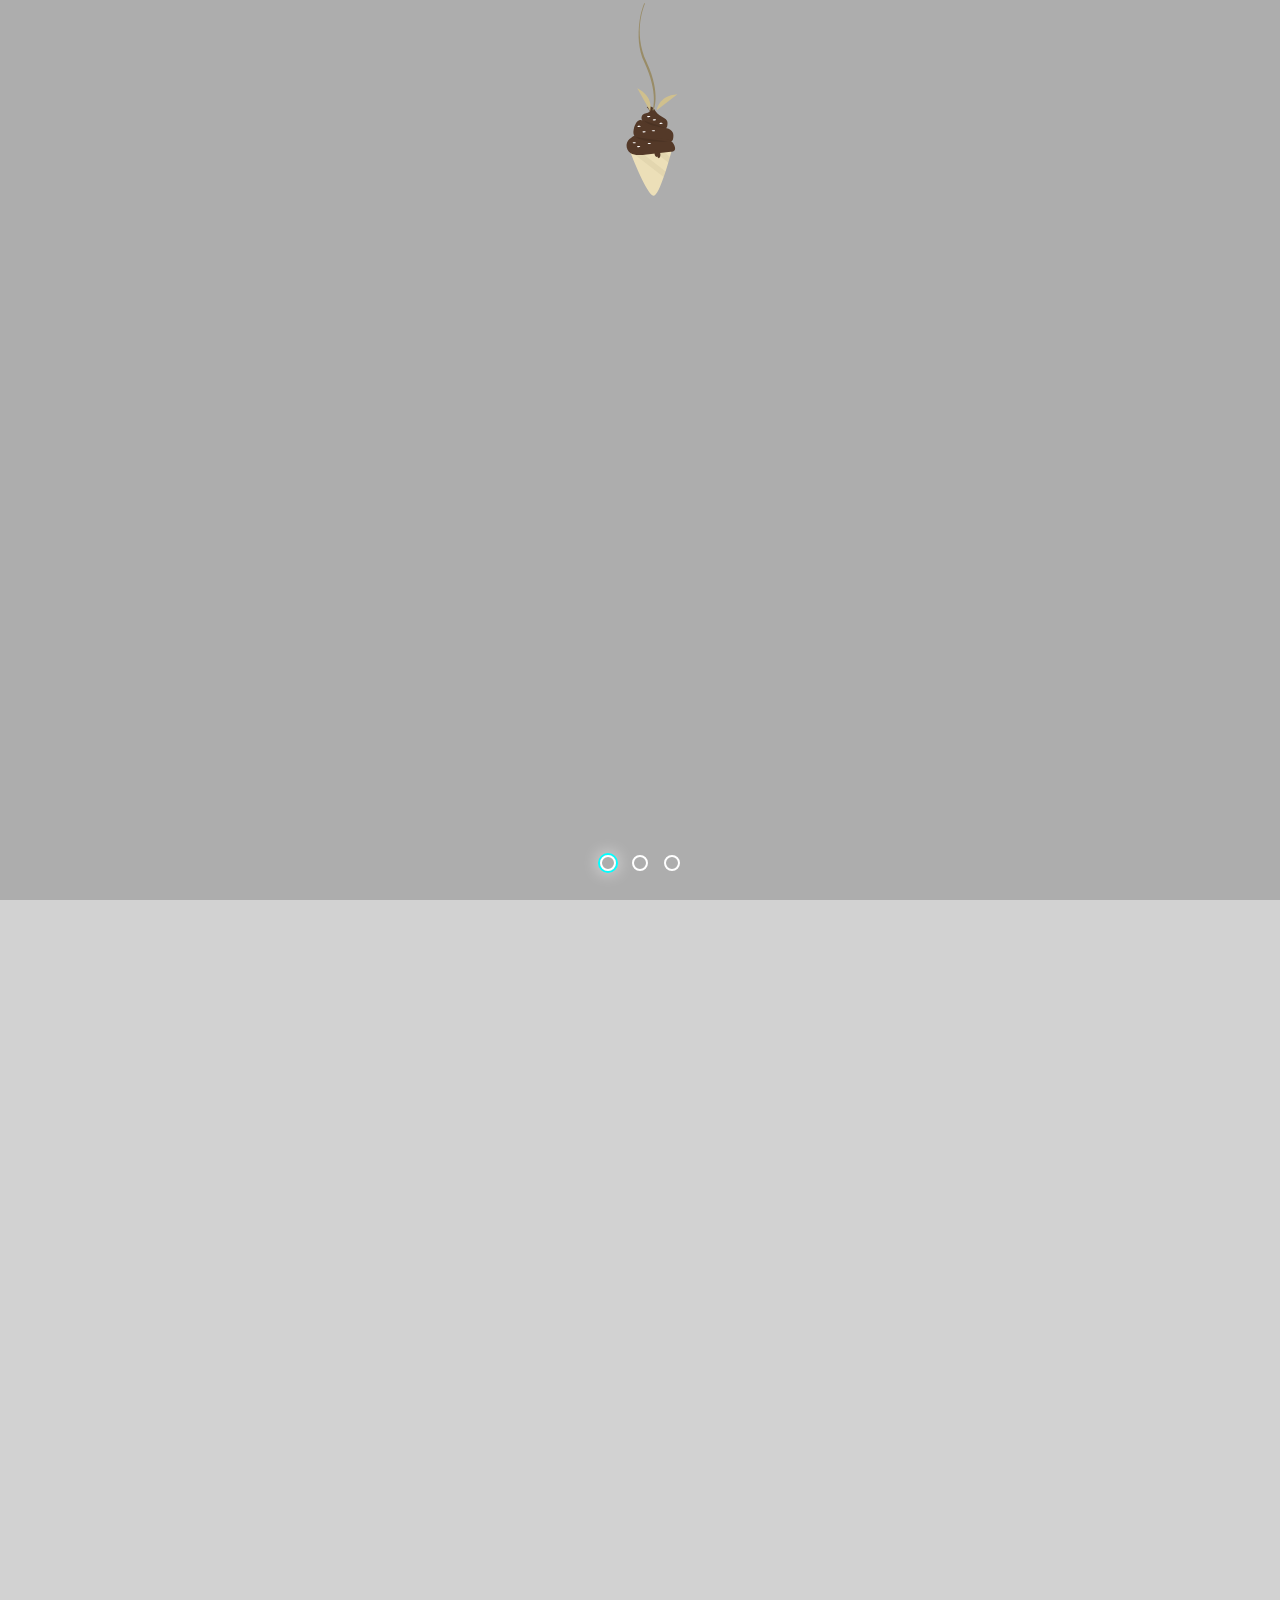
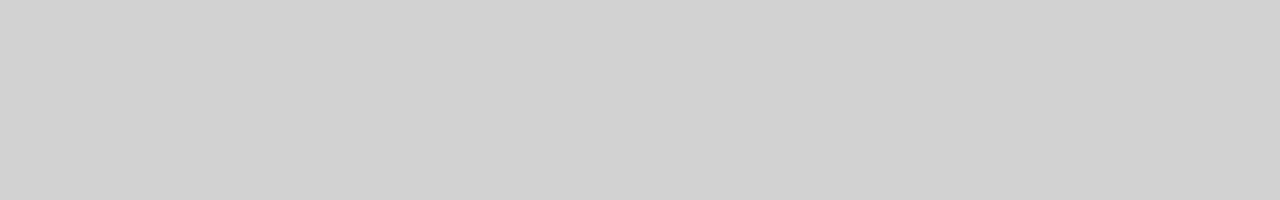
==== commit 19639590: "second slide" ====
--- a/index.html
+++ b/index.html
@@ -7,8 +7,8 @@
   <meta name="viewport" content="width=device-width, initial-scale=1.0">
   <title>Yummyyy</title>
   <link rel="stylesheet" href="style.css">
-  <link rel="stylesheet" href="icecreamsStyle.css">
-  <link rel="stylesheet" href="sweets.css">
+   <link rel="stylesheet" href="icecreamsStyle.css">
+  <link rel="stylesheet" href="sweets.css"> 
 </head>
 
 <body>
@@ -72,11 +72,11 @@
              checked autofocus/> -->
       <!-- <label for="trigger4"></label> -->
       <div class="container">
-        <div class="top-layer"></div>
+        <!-- <div class="top-layer"></div>
         <div class="top-layer top-layer--2"></div>
         <div class="top-layer top-layer--3"></div>
         <div class="top-layer top-layer--4"></div>
-        <div class="top-layer top-layer--5"></div>
+        <div class="top-layer top-layer--5"></div> -->
         
         <div class="buttons">
           <div id="icecream">
@@ -176,7 +176,7 @@
           <p>Some text in the Modal..</p>
         </div>
       </div>
-
+      
       <div class="modal" id="myModal3">
         <div class="modal-content"><span class="close">&times;</span>
           <p>third modal</p>
@@ -194,10 +194,6 @@
 
 </div>
 
-
-
-    
-    
   </div>
    
     </div>
@@ -205,14 +201,14 @@
 </div> 
 
 
-<div class="sweets_container ">   
-  <div class="sweetslides">
-    <input type="radio" id="trigger1" name="slider" checked autofocus />
-    <label for="trigger1"></label>
+<div class="slides_container"> 
+  <div class="slides">
+    <input type="radio" id="trigger12" name="slider" checked autofocus />
+    <label for="trigger12"></label>
 
     <div class="slide  ">
       <div class="hovereffect ">
-        <div class="img1 img-responsive"></div>
+        <div class="img12 img-responsive"></div>
         <div class="overlay">
 
           <h2 class="title">Pates au poireau et champignons</h2>
@@ -224,7 +220,42 @@
       </div>
 
     </div>
-
+    
+
+    <input type="radio" id="trigger22" name="slider" />
+    <label for="trigger22"></label>
+
+    <div class="slide img22">
+      <div class="hovereffect ">
+
+        <div class="overlay">
+          <h2 class="title">Pates au poireau et champignons</h2>
+          <button id="myBtn" href="myModal2">Open Modal</button>
+        </div>
+        <!-- Modal  -->
+      </div>
+    </div>
+
+    <input type="radio" id="trigger32" name="slider" />
+     <label for="trigger32"></label>
+    <div class="slide img32">
+      <div class="hovereffect">
+        <div class="overlay">
+          <h2 class="title">Croissant</h2>
+          <button id="myBtn" href="myModal3">Open Modal</button>
+        </div>
+
+      </div>
+    </div>
+
+    <div class="slide img4">
+      <div class="hovereffect">
+        <div class="overlay">
+          <h2 class="title">Crepes</h2>
+          <button id="myBtn" href="myModal4">Open Modal</button>
+        </div>
+      </div>
+    </div> </div> 
 
   <script src="modal.js"></script>
   <script src="app.js"></script>
--- a/style.css
+++ b/style.css
@@ -394,4 +394,23 @@
 .svg2:hover {
   transform: scale(1.2);
   
-} */+} */
+.img12{
+  background-image: url(pics/pic4.jpg);
+
+}
+.img22{
+  background-image: url(pics/pic3.jpg);
+  
+
+}
+.img32{
+  background-image: url(pics/pic5.jpg);
+ 
+
+}
+.img42{
+  background-image: url(pics/pic7.jpg);
+ 
+
+}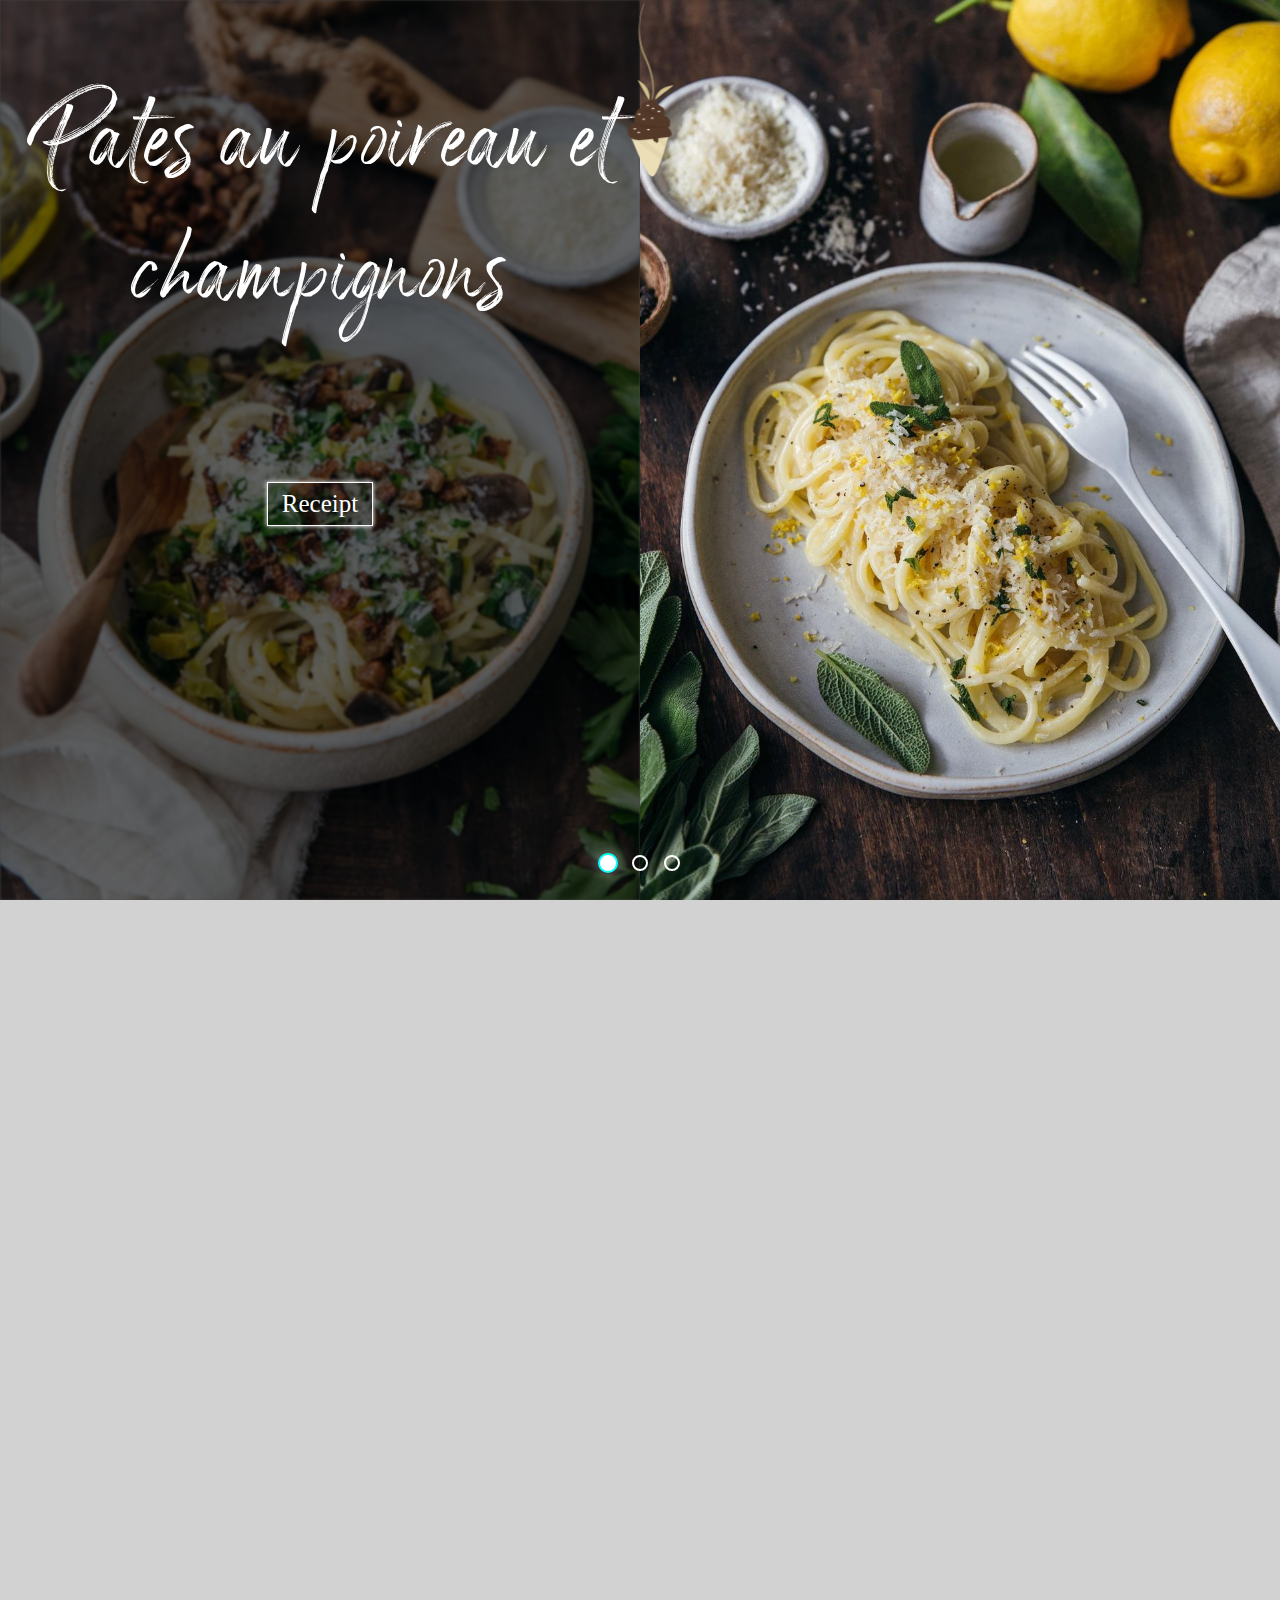
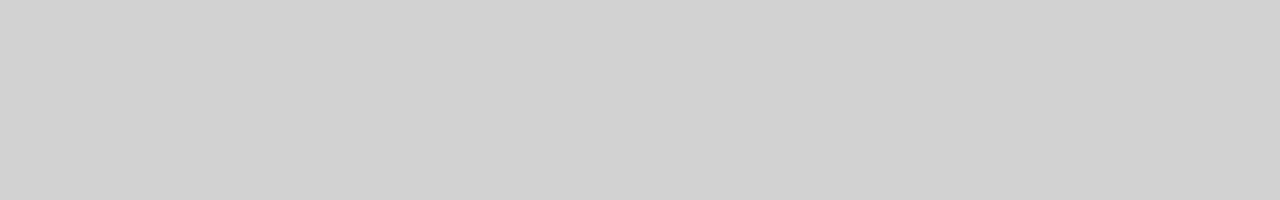
==== commit 652beff7: "transition between slides" ====
--- a/index.html
+++ b/index.html
@@ -2,264 +2,266 @@
 <html lang="en">
 
 <head>
-  <meta charset="UTF-8">
-  <meta http-equiv="X-UA-Compatible" content="IE=edge">
-  <meta name="viewport" content="width=device-width, initial-scale=1.0">
-  <title>Yummyyy</title>
-  <link rel="stylesheet" href="style.css">
-   <link rel="stylesheet" href="icecreamsStyle.css">
-  <link rel="stylesheet" href="sweets.css"> 
+    <meta charset="UTF-8">
+    <meta http-equiv="X-UA-Compatible" content="IE=edge">
+    <meta name="viewport" content="width=device-width, initial-scale=1.0">
+    <title>Yummyyy</title>
+    <link rel="stylesheet" href="style.css">
+    <link rel="stylesheet" href="icecreamsStyle.css">
+    <link rel="stylesheet" href="sweets.css">
 </head>
 
 <body>
 
-  <div class="slides_container">  <div class="overlay-welcome"> 
-    <div class="slides">
-      <input type="radio" id="trigger1" name="slider" checked autofocus />
-      <label for="trigger1"></label>
-
-      <div class="slide  ">
-        <div class="hovereffect ">
-          <div class="img1 img-responsive"></div>
-          <div class="overlay">
-
-            <h2 class="title">Pates au poireau et champignons</h2>
-
-            <button id="myBtn" href="myModal1">Receipt</button>
-          </div>
-          <!-- Modal  -->
+    <div class="slides_container spicy">
+        <div class="slides">
+            <input tabindex="-1" type="radio" id="trigger1" name="slider" checked autofocus />
+            <label for="trigger1"></label>
+
+            <div class="slide  ">
+                <div class="hovereffect ">
+                    <div class="img1 img-responsive"></div>
+                    <div class="overlay">
+
+                        <h2 class="title">Pates au poireau et champignons</h2>
+
+                        <button id="myBtn" href="myModal1">Receipt</button>
+                    </div>
+                    <!-- Modal  -->
+
+                </div>
+
+            </div>
+
+
+            <input  tabindex="-1" type="radio" id="trigger2" name="slider" />
+            <label for="trigger2"></label>
+
+            <div class="slide img2">
+                <div class="hovereffect ">
+
+                    <div class="overlay">
+                        <h2 class="title">Pates au poireau et champignons</h2>
+                        <button id="myBtn" href="myModal2">Open Modal</button>
+                    </div>
+                    <!-- Modal  -->
+                </div>
+            </div>
+
+            <input tabindex="-1" type="radio" id="trigger3" name="slider" />
+            <label for="trigger3"></label>
+            <div class="slide img3">
+                <div class="hovereffect">
+                    <div class="overlay">
+                        <h2 class="title">Croissant</h2>
+                        <button id="myBtn" href="myModal3">Open Modal</button>
+                    </div>
+
+                </div>
+            </div>
+
+            <div class="slide img4">
+                <div class="hovereffect">
+                    <div class="overlay">
+                        <h2 class="title">Crepes</h2>
+                        <button id="myBtn" href="myModal4">Open Modal</button>
+                    </div>
+                </div>
+            </div>
+
+
+            <!-- <input type="radio" id="trigger4" name="slider"
+             checked autofocus/> -->
+            <!-- <label for="trigger4"></label> -->
+
+            <!-- PUT MODALS HERE -->
+
+
+
+            <div id="myModal1" class="modal">
+                <div class="modal-content">
+
+                    <span class="close">&times;</span>
+                    <div class="fade">
+
+
+
+                        <div class="ingred">
+                            <h1 class="smalltitle sticky ">Ingredients</h1>
+                            <h2>For 2 people</h2>
+
+                            <p>leek</p>
+                            <p>180g mushrooms</p>
+                            <p>2 cloves garlic</p>
+                            <p>20g stale bread, cut into small pieces</p>
+                            <p>200g of pasta</p>
+                            <p> 40g parmesan</p>
+                            <p> Olive oil</p>
+                            <p>Salt pepper</p>
+                            <p>Parsley</p>
+
+                        </div>
+                        <h1 class="smalltitle sticky">Receipe</h1>
+                        <p>
+                            Clean the mushrooms then slice them. Wash then mince the leek. Peel and mince the garlic cloves. Reserve. </p>
+
+                        <p>In a frying pan, pour a drizzle of olive oil then brown the stale bread for a few minutes until it is golden brown. Salt then set aside. </p>
+
+                        <p>Pour 2 tablespoons of olive oil in a pan and brown the garlic for 2 minutes. Add the mushrooms, then the leek and cook for ten minutes over medium heat while stirring. Meanwhile, immerse the pasta in 2 liters of salted water brought
+                            to a boil and cook according to the instructions on the package. Remember to keep the pasta cooking water. </p>
+
+                        <p>Pour a glass of pasta cooking water over the mushroom - leek mixture then add the Parmesan. Cook for another 5 minutes. Season with salt and pepper. </p>
+
+                        <p>Once cooked, pour the pasta into the pan with a little cooking water and mix well.
+
+                            <p>Serve the pasta on plates, sprinkle with coarsely chopped flat-leaf parsley, bread croutons and Parmesan cheese.
+                    </div>
+                </div>
+            </div>
+
+            <div id="myModal2" class="modal">
+                <div class="modal-content">
+                    <span class="close">&times;</span>
+                    <p>Some text in the Modal..</p>
+                </div>
+            </div>
+
+            <div class="modal" id="myModal3">
+                <div class="modal-content"><span class="close">&times;</span>
+                    <p>third modal</p>
+                </div>
+            </div>
+            <div class="modal" id="myModal4">
+                <div class="modal-content"><span class="close">&times;</span>
+                    <p>forth modal</p>
+                </div>
+            </div>
+
+
 
         </div>
 
-      </div>
-
-
-      <input type="radio" id="trigger2" name="slider" />
-      <label for="trigger2"></label>
-
-      <div class="slide img2">
-        <div class="hovereffect ">
-
-          <div class="overlay">
-            <h2 class="title">Pates au poireau et champignons</h2>
-            <button id="myBtn" href="myModal2">Open Modal</button>
-          </div>
-          <!-- Modal  -->
+    </div>
+    <div class="container">
+        <!-- <div class="top-layer"></div>
+<div class="top-layer top-layer--2"></div>
+<div class="top-layer top-layer--3"></div>
+<div class="top-layer top-layer--4"></div>
+<div class="top-layer top-layer--5"></div> -->
+    </div>
+
+    <div class="buttons">
+        <div id="icecream">
+            <div class="svg">
+                <svg width="201" height="219" viewBox="0 0 201 219" fill="none" xmlns="http://www.w3.org/2000/svg">
+<g id="icecream">
+<g id="Group 1">
+<path id="Vector" d="M132.958 169.13C132.958 169.13 131.996 172.899 130.467 178.323C129.973 180.084 129.417 182.019 128.815 184.057C127.976 186.894 127.046 189.931 126.065 192.971C125.461 194.842 124.837 196.712 124.203 198.541C120.792 208.342 117.043 216.882 114.262 217.168C108.015 217.81 92.039 176.695 90.2918 172.151C90.1896 171.885 90.1367 171.744 90.1367 171.744L132.958 169.13Z" fill="#ECDFB8"/>
+<path id="Vector_2" opacity="0.1" d="M130.467 178.323C129.973 180.084 129.417 182.019 128.815 184.057L111.332 170.45L119.695 169.939L130.467 178.323Z" fill="#968961"/>
+<path id="Vector_3" opacity="0.1" d="M126.065 192.971C125.461 194.842 124.837 196.712 124.203 198.541L90.2918 172.151C90.1896 171.885 90.1367 171.744 90.1367 171.744L98.1596 171.254L126.065 192.971Z" fill="#968961"/>
+<path id="Vector_4" d="M110.022 133.251C108.154 134.927 105.014 134.528 103.228 136.292C102.007 137.498 101.78 139.446 102.235 141.103C102.689 142.759 103.716 144.19 104.745 145.565C105.455 146.514 106.19 147.469 107.148 148.165C108.489 149.138 110.157 149.527 111.786 149.822C115.335 150.464 118.937 150.764 122.543 150.718C124.151 150.697 125.962 150.509 126.97 149.255C127.557 148.525 127.752 147.561 127.88 146.633C128.081 145.181 128.147 143.627 127.469 142.327C126.913 141.258 125.92 140.493 124.921 139.82C121.787 137.711 118.145 136.028 116.117 132.84C115.31 131.573 114.77 130.08 113.607 129.13C112.091 127.891 108.865 127.544 107.23 128.533C107.527 129.113 111.142 132.247 110.022 133.251Z" fill="#543928"/>
+<path id="Vector_5" d="M94.4707 149.725C94.012 151.78 93.6063 153.95 94.2212 155.964C95.0319 158.619 97.5164 160.493 100.166 161.316C102.817 162.139 105.648 162.081 108.422 162.016L122.946 161.673C124.771 161.63 126.631 161.591 128.381 162.113C129.823 162.543 131.552 163.291 132.671 162.284C133.178 161.827 133.376 161.126 133.525 160.46C134.011 158.291 134.213 155.93 133.259 153.923C132.166 151.623 129.731 150.217 127.256 149.625C124.78 149.032 122.202 149.117 119.661 148.992C117.082 148.864 114.519 148.517 112 147.955C109.893 147.484 107.748 146.824 106.124 145.401C105.246 144.632 104.558 143.669 103.724 142.851C98.9496 138.165 95.3376 145.841 94.4707 149.725Z" fill="#543928"/>
+<path id="Vector_6" d="M91.8531 159.198C90.4822 159.916 89.3199 160.976 88.4786 162.275C87.6374 163.574 87.1457 165.069 87.0512 166.615C86.9566 168.16 87.2625 169.704 87.9392 171.096C88.6158 172.488 89.6403 173.682 90.9135 174.562C93.2257 176.161 96.1499 176.587 98.9597 176.618C101.703 176.648 104.439 176.345 107.166 176.042L131.295 173.365C132.709 173.208 134.305 172.947 135.102 171.767C135.697 170.887 135.664 169.725 135.446 168.685C134.66 164.943 131.608 161.774 127.9 160.852C126.501 160.504 125.048 160.456 123.608 160.409L113.174 160.071C111.769 160.026 110.355 159.979 108.979 159.694C104.808 158.828 100.943 155.794 96.7481 156.534C93.9023 157.036 91.6653 159.188 89.7056 161.313" fill="#543928"/>
+<path id="Vector_7" opacity="0.1" d="M104.405 142.013C104.405 142.013 108.165 147.925 125.685 149.334Z" fill="black"/>
+<path id="Vector_8" opacity="0.1" d="M95.7753 158.624C95.7753 158.624 102.457 164.609 128.426 163.024Z" fill="black"/>
+<path id="Vector_9" d="M109.192 138.668C110.107 138.613 110.834 138.32 110.816 138.014C110.797 137.709 110.04 137.507 109.124 137.563C108.209 137.619 107.482 137.911 107.501 138.217C107.519 138.522 108.276 138.724 109.192 138.668Z" fill="white"/>
+<path id="Vector_10" d="M114.937 141.925C115.852 141.869 116.579 141.576 116.561 141.271C116.542 140.966 115.785 140.763 114.869 140.819C113.954 140.875 113.227 141.168 113.245 141.473C113.264 141.779 114.021 141.981 114.937 141.925Z" fill="white"/>
+<path id="Vector_11" d="M121.527 145.408C122.443 145.352 123.17 145.059 123.151 144.754C123.133 144.448 122.375 144.246 121.46 144.302C120.544 144.358 119.817 144.651 119.836 144.956C119.855 145.261 120.612 145.464 121.527 145.408Z" fill="white"/>
+<path id="Vector_12" d="M99.527 148.416C100.442 148.36 101.17 148.067 101.151 147.762C101.132 147.456 100.375 147.254 99.4595 147.31C98.544 147.366 97.817 147.659 97.8356 147.964C97.8543 148.27 98.6115 148.472 99.527 148.416Z" fill="white"/>
+<path id="Vector_13" d="M113.937 152.809C114.853 152.753 115.58 152.46 115.561 152.154C115.543 151.849 114.785 151.647 113.87 151.703C112.954 151.759 112.227 152.052 112.246 152.357C112.265 152.662 113.022 152.865 113.937 152.809Z" fill="white"/>
+<path id="Vector_14" d="M94.7044 164.805C95.6199 164.749 96.3469 164.456 96.3283 164.151C96.3096 163.846 95.5524 163.643 94.6369 163.699C93.7214 163.755 92.9944 164.048 93.013 164.354C93.0317 164.659 93.7889 164.861 94.7044 164.805Z" fill="white"/>
+<path id="Vector_15" d="M104.578 153.935C105.494 153.879 106.221 153.586 106.202 153.281C106.183 152.975 105.426 152.773 104.511 152.829C103.595 152.885 102.868 153.178 102.887 153.483C102.905 153.789 103.663 153.991 104.578 153.935Z" fill="white"/>
+<path id="Vector_16" d="M99.1016 168.699C100.017 168.643 100.744 168.35 100.725 168.045C100.707 167.74 99.9496 167.537 99.0341 167.593C98.1186 167.649 97.3916 167.942 97.4103 168.248C97.4289 168.553 98.1862 168.755 99.1016 168.699Z" fill="white"/>
+<path id="Vector_17" d="M109.724 165.553C110.64 165.497 111.367 165.204 111.348 164.899C111.329 164.594 110.572 164.391 109.657 164.447C108.741 164.503 108.014 164.796 108.033 165.102C108.051 165.407 108.809 165.609 109.724 165.553Z" fill="white"/>
+<path id="Vector_18" d="M117.027 178.427C118.019 178.367 118.721 176.647 118.595 174.585C118.469 172.524 117.563 170.902 116.571 170.963C115.579 171.023 114.877 172.743 115.003 174.805C115.129 176.866 116.035 178.488 117.027 178.427Z" fill="#543928"/>
+<path id="Vector_19" d="M119.321 179.675C120.313 179.614 121.015 177.894 120.889 175.833C120.763 173.771 119.857 172.149 118.866 172.21C117.874 172.271 117.172 173.991 117.298 176.052C117.424 178.113 118.33 179.735 119.321 179.675Z" fill="#543928"/>
+</g>
+<g id="leaf">
+<g id="undraw_ice_cream_s2rh 1" clip-path="url(#clip0)">
+<g id="leaf_2">
+<path id="Vector_20" d="M113.829 132.024C113.914 131.858 115.9 127.874 116.081 119.907C116.246 112.598 114.837 100.41 107.183 83.8504C92.6822 52.48 105.449 25.2642 105.58 24.9928L104.819 24.6266C104.785 24.6954 101.485 31.6379 100.048 42.3955C98.154 56.657 98.7656 70.805 104.819 83.8504C119.295 115.167 113.156 131.483 113.076 131.641L113.829 132.024Z" fill="#998C67"/>
+<path id="Vector_21" d="M110.536 132.483C110.536 132.483 114.973 118.574 97.7628 109.74L110.536 132.483Z" fill="#D0C08D"/>
+<path id="Vector_22" d="M117.253 131.714C117.253 131.714 118.64 117.182 137.942 115.803L117.253 131.714Z" fill="#D0C08D"/>
+</g>
+</g>
+</g>
+</g>
+<defs>
+<clipPath id="clip0">
+<rect width="127.909" height="162.203" fill="white" transform="translate(100.77) rotate(38.4082)"/>
+</clipPath>
+</defs>
+</svg> </div>
+
         </div>
-      </div>
-
-      <input type="radio" id="trigger3" name="slider" />
-       <label for="trigger3"></label>
-      <div class="slide img3">
-        <div class="hovereffect">
-          <div class="overlay">
-            <h2 class="title">Croissant</h2>
-            <button id="myBtn" href="myModal3">Open Modal</button>
-          </div>
-
+    </div>
+
+
+
+
+
+
+
+    <div class="slides_container sweets">
+        <div class="slides">
+            <input type="radio" id="trigger12" name="slider" />
+            <label for="trigger12"></label>
+
+            <div class="slide">
+                <div class="hovereffect ">
+                    <div class="img12 img-responsive"></div>
+                    <div class="overlay">
+
+                        <h2 class="title">Pates au poireau et champignons</h2>
+
+                        <button id="myBtn" href="myModal1">Receipt</button>
+                    </div>
+                    <!-- Modal  -->
+
+                </div>
+
+            </div>
+
+
+            <input type="radio" id="trigger22" name="slider" />
+            <label for="trigger22"></label>
+
+            <div class="slide img22">
+                <div class="hovereffect ">
+
+                    <div class="overlay">
+                        <h2 class="title">Pates au poireau et champignons</h2>
+                        <button id="myBtn" href="myModal2">Open Modal</button>
+                    </div>
+                    <!-- Modal  -->
+                </div>
+            </div>
+
+            <input type="radio" id="trigger32" name="slider" />
+            <label for="trigger32"></label>
+            <div class="slide img32">
+                <div class="hovereffect">
+                    <div class="overlay">
+                        <h2 class="title">Croissant</h2>
+                        <button id="myBtn" href="myModal3">Open Modal</button>
+                    </div>
+
+                </div>
+            </div>
+
+            <div class="slide img4">
+                <div class="hovereffect">
+                    <div class="overlay">
+                        <h2 class="title">Crepes</h2>
+                        <button id="myBtn" href="myModal4">Open Modal</button>
+                    </div>
+                </div>
+            </div>
         </div>
-      </div>
-
-      <div class="slide img4">
-        <div class="hovereffect">
-          <div class="overlay">
-            <h2 class="title">Crepes</h2>
-            <button id="myBtn" href="myModal4">Open Modal</button>
-          </div>
-        </div>
-      </div>
-      <!-- <input type="radio" id="trigger4" name="slider"
-             checked autofocus/> -->
-      <!-- <label for="trigger4"></label> -->
-      <div class="container">
-        <!-- <div class="top-layer"></div>
-        <div class="top-layer top-layer--2"></div>
-        <div class="top-layer top-layer--3"></div>
-        <div class="top-layer top-layer--4"></div>
-        <div class="top-layer top-layer--5"></div> -->
-        
-        <div class="buttons">
-          <div id="icecream">
-<div class="svg">
-  <svg width="201" height="219" viewBox="0 0 201 219" fill="none" xmlns="http://www.w3.org/2000/svg">
-    <g id="icecream">
-    <g id="Group 1">
-    <path id="Vector" d="M132.958 169.13C132.958 169.13 131.996 172.899 130.467 178.323C129.973 180.084 129.417 182.019 128.815 184.057C127.976 186.894 127.046 189.931 126.065 192.971C125.461 194.842 124.837 196.712 124.203 198.541C120.792 208.342 117.043 216.882 114.262 217.168C108.015 217.81 92.039 176.695 90.2918 172.151C90.1896 171.885 90.1367 171.744 90.1367 171.744L132.958 169.13Z" fill="#ECDFB8"/>
-    <path id="Vector_2" opacity="0.1" d="M130.467 178.323C129.973 180.084 129.417 182.019 128.815 184.057L111.332 170.45L119.695 169.939L130.467 178.323Z" fill="#968961"/>
-    <path id="Vector_3" opacity="0.1" d="M126.065 192.971C125.461 194.842 124.837 196.712 124.203 198.541L90.2918 172.151C90.1896 171.885 90.1367 171.744 90.1367 171.744L98.1596 171.254L126.065 192.971Z" fill="#968961"/>
-    <path id="Vector_4" d="M110.022 133.251C108.154 134.927 105.014 134.528 103.228 136.292C102.007 137.498 101.78 139.446 102.235 141.103C102.689 142.759 103.716 144.19 104.745 145.565C105.455 146.514 106.19 147.469 107.148 148.165C108.489 149.138 110.157 149.527 111.786 149.822C115.335 150.464 118.937 150.764 122.543 150.718C124.151 150.697 125.962 150.509 126.97 149.255C127.557 148.525 127.752 147.561 127.88 146.633C128.081 145.181 128.147 143.627 127.469 142.327C126.913 141.258 125.92 140.493 124.921 139.82C121.787 137.711 118.145 136.028 116.117 132.84C115.31 131.573 114.77 130.08 113.607 129.13C112.091 127.891 108.865 127.544 107.23 128.533C107.527 129.113 111.142 132.247 110.022 133.251Z" fill="#543928"/>
-    <path id="Vector_5" d="M94.4707 149.725C94.012 151.78 93.6063 153.95 94.2212 155.964C95.0319 158.619 97.5164 160.493 100.166 161.316C102.817 162.139 105.648 162.081 108.422 162.016L122.946 161.673C124.771 161.63 126.631 161.591 128.381 162.113C129.823 162.543 131.552 163.291 132.671 162.284C133.178 161.827 133.376 161.126 133.525 160.46C134.011 158.291 134.213 155.93 133.259 153.923C132.166 151.623 129.731 150.217 127.256 149.625C124.78 149.032 122.202 149.117 119.661 148.992C117.082 148.864 114.519 148.517 112 147.955C109.893 147.484 107.748 146.824 106.124 145.401C105.246 144.632 104.558 143.669 103.724 142.851C98.9496 138.165 95.3376 145.841 94.4707 149.725Z" fill="#543928"/>
-    <path id="Vector_6" d="M91.8531 159.198C90.4822 159.916 89.3199 160.976 88.4786 162.275C87.6374 163.574 87.1457 165.069 87.0512 166.615C86.9566 168.16 87.2625 169.704 87.9392 171.096C88.6158 172.488 89.6403 173.682 90.9135 174.562C93.2257 176.161 96.1499 176.587 98.9597 176.618C101.703 176.648 104.439 176.345 107.166 176.042L131.295 173.365C132.709 173.208 134.305 172.947 135.102 171.767C135.697 170.887 135.664 169.725 135.446 168.685C134.66 164.943 131.608 161.774 127.9 160.852C126.501 160.504 125.048 160.456 123.608 160.409L113.174 160.071C111.769 160.026 110.355 159.979 108.979 159.694C104.808 158.828 100.943 155.794 96.7481 156.534C93.9023 157.036 91.6653 159.188 89.7056 161.313" fill="#543928"/>
-    <path id="Vector_7" opacity="0.1" d="M104.405 142.013C104.405 142.013 108.165 147.925 125.685 149.334Z" fill="black"/>
-    <path id="Vector_8" opacity="0.1" d="M95.7753 158.624C95.7753 158.624 102.457 164.609 128.426 163.024Z" fill="black"/>
-    <path id="Vector_9" d="M109.192 138.668C110.107 138.613 110.834 138.32 110.816 138.014C110.797 137.709 110.04 137.507 109.124 137.563C108.209 137.619 107.482 137.911 107.501 138.217C107.519 138.522 108.276 138.724 109.192 138.668Z" fill="white"/>
-    <path id="Vector_10" d="M114.937 141.925C115.852 141.869 116.579 141.576 116.561 141.271C116.542 140.966 115.785 140.763 114.869 140.819C113.954 140.875 113.227 141.168 113.245 141.473C113.264 141.779 114.021 141.981 114.937 141.925Z" fill="white"/>
-    <path id="Vector_11" d="M121.527 145.408C122.443 145.352 123.17 145.059 123.151 144.754C123.133 144.448 122.375 144.246 121.46 144.302C120.544 144.358 119.817 144.651 119.836 144.956C119.855 145.261 120.612 145.464 121.527 145.408Z" fill="white"/>
-    <path id="Vector_12" d="M99.527 148.416C100.442 148.36 101.17 148.067 101.151 147.762C101.132 147.456 100.375 147.254 99.4595 147.31C98.544 147.366 97.817 147.659 97.8356 147.964C97.8543 148.27 98.6115 148.472 99.527 148.416Z" fill="white"/>
-    <path id="Vector_13" d="M113.937 152.809C114.853 152.753 115.58 152.46 115.561 152.154C115.543 151.849 114.785 151.647 113.87 151.703C112.954 151.759 112.227 152.052 112.246 152.357C112.265 152.662 113.022 152.865 113.937 152.809Z" fill="white"/>
-    <path id="Vector_14" d="M94.7044 164.805C95.6199 164.749 96.3469 164.456 96.3283 164.151C96.3096 163.846 95.5524 163.643 94.6369 163.699C93.7214 163.755 92.9944 164.048 93.013 164.354C93.0317 164.659 93.7889 164.861 94.7044 164.805Z" fill="white"/>
-    <path id="Vector_15" d="M104.578 153.935C105.494 153.879 106.221 153.586 106.202 153.281C106.183 152.975 105.426 152.773 104.511 152.829C103.595 152.885 102.868 153.178 102.887 153.483C102.905 153.789 103.663 153.991 104.578 153.935Z" fill="white"/>
-    <path id="Vector_16" d="M99.1016 168.699C100.017 168.643 100.744 168.35 100.725 168.045C100.707 167.74 99.9496 167.537 99.0341 167.593C98.1186 167.649 97.3916 167.942 97.4103 168.248C97.4289 168.553 98.1862 168.755 99.1016 168.699Z" fill="white"/>
-    <path id="Vector_17" d="M109.724 165.553C110.64 165.497 111.367 165.204 111.348 164.899C111.329 164.594 110.572 164.391 109.657 164.447C108.741 164.503 108.014 164.796 108.033 165.102C108.051 165.407 108.809 165.609 109.724 165.553Z" fill="white"/>
-    <path id="Vector_18" d="M117.027 178.427C118.019 178.367 118.721 176.647 118.595 174.585C118.469 172.524 117.563 170.902 116.571 170.963C115.579 171.023 114.877 172.743 115.003 174.805C115.129 176.866 116.035 178.488 117.027 178.427Z" fill="#543928"/>
-    <path id="Vector_19" d="M119.321 179.675C120.313 179.614 121.015 177.894 120.889 175.833C120.763 173.771 119.857 172.149 118.866 172.21C117.874 172.271 117.172 173.991 117.298 176.052C117.424 178.113 118.33 179.735 119.321 179.675Z" fill="#543928"/>
-    </g>
-    <g id="leaf">
-    <g id="undraw_ice_cream_s2rh 1" clip-path="url(#clip0)">
-    <g id="leaf_2">
-    <path id="Vector_20" d="M113.829 132.024C113.914 131.858 115.9 127.874 116.081 119.907C116.246 112.598 114.837 100.41 107.183 83.8504C92.6822 52.48 105.449 25.2642 105.58 24.9928L104.819 24.6266C104.785 24.6954 101.485 31.6379 100.048 42.3955C98.154 56.657 98.7656 70.805 104.819 83.8504C119.295 115.167 113.156 131.483 113.076 131.641L113.829 132.024Z" fill="#998C67"/>
-    <path id="Vector_21" d="M110.536 132.483C110.536 132.483 114.973 118.574 97.7628 109.74L110.536 132.483Z" fill="#D0C08D"/>
-    <path id="Vector_22" d="M117.253 131.714C117.253 131.714 118.64 117.182 137.942 115.803L117.253 131.714Z" fill="#D0C08D"/>
-    </g>
-    </g>
-    </g>
-    </g>
-    <defs>
-    <clipPath id="clip0">
-    <rect width="127.909" height="162.203" fill="white" transform="translate(100.77) rotate(38.4082)"/>
-    </clipPath>
-    </defs>
-    </svg> </div>
-         
-  </div>
-</div>
-
-    
-</div>
-
-      <!-- PUT MODALS HERE -->
-
-
-
-      <div id="myModal1" class="modal">
-        <div class="modal-content">
-          
-          <span class="close">&times;</span>
-          <div class="fade">
-
-           
-          
-          <div class="ingred">
-            <h1 class="smalltitle sticky " >Ingredients</h1>
-           <h2>For 2 people</h2> 
-           
-            <p>leek</p>
-            <p>180g mushrooms</p>
-            <p>2 cloves garlic</p>
-            <p>20g stale bread, cut into small pieces</p>
-            <p>200g of pasta</p>
-            <p> 40g parmesan</p>
-            <p> Olive oil</p>
-            <p>Salt pepper</p>
-            <p>Parsley</p>
-        
-          </div>
-            <h1 class="smalltitle sticky" >Receipe</h1>
-            <p>
-              Clean the mushrooms then slice them. Wash then mince the leek. Peel and mince the garlic cloves. Reserve. </p>
-
-              <p>In a frying pan, pour a drizzle of olive oil then brown the stale bread for a few minutes until it is golden brown. Salt then set aside. </p>
-
-              <p>Pour 2 tablespoons of olive oil in a pan and brown the garlic for 2 minutes. Add the mushrooms, then the leek and cook for ten minutes over medium heat while stirring. Meanwhile, immerse the pasta in 2 liters of salted water brought to a boil and cook according to the instructions on the package. Remember to keep the pasta cooking water. </p>
-
-              <p>Pour a glass of pasta cooking water over the mushroom - leek mixture then add the Parmesan. Cook for another 5 minutes. Season with salt and pepper. </p>
-
-              <p>Once cooked, pour the pasta into the pan with a little cooking water and mix well.
-
-                <p>Serve the pasta on plates, sprinkle with coarsely chopped flat-leaf parsley, bread croutons and Parmesan cheese.
-                </div>
-      </div>    </div>
-      
-      <div id="myModal2" class="modal">
-        <div class="modal-content">
-          <span class="close">&times;</span>
-          <p>Some text in the Modal..</p>
-        </div>
-      </div>
-      
-      <div class="modal" id="myModal3">
-        <div class="modal-content"><span class="close">&times;</span>
-          <p>third modal</p>
-        </div>
-      </div>
-      <div class="modal" id="myModal4">
-        <div class="modal-content"><span class="close">&times;</span>
-          <p>forth modal</p>
-        </div>
-      </div>
-
-
-
-  </div>
-
-</div>
-
-  </div>
-   
-    </div>
-
-</div> 
-
-
-<div class="slides_container"> 
-  <div class="slides">
-    <input type="radio" id="trigger12" name="slider" checked autofocus />
-    <label for="trigger12"></label>
-
-    <div class="slide  ">
-      <div class="hovereffect ">
-        <div class="img12 img-responsive"></div>
-        <div class="overlay">
-
-          <h2 class="title">Pates au poireau et champignons</h2>
-
-          <button id="myBtn" href="myModal1">Receipt</button>
-        </div>
-        <!-- Modal  -->
-
-      </div>
-
-    </div>
-    
-
-    <input type="radio" id="trigger22" name="slider" />
-    <label for="trigger22"></label>
-
-    <div class="slide img22">
-      <div class="hovereffect ">
-
-        <div class="overlay">
-          <h2 class="title">Pates au poireau et champignons</h2>
-          <button id="myBtn" href="myModal2">Open Modal</button>
-        </div>
-        <!-- Modal  -->
-      </div>
-    </div>
-
-    <input type="radio" id="trigger32" name="slider" />
-     <label for="trigger32"></label>
-    <div class="slide img32">
-      <div class="hovereffect">
-        <div class="overlay">
-          <h2 class="title">Croissant</h2>
-          <button id="myBtn" href="myModal3">Open Modal</button>
-        </div>
-
-      </div>
-    </div>
-
-    <div class="slide img4">
-      <div class="hovereffect">
-        <div class="overlay">
-          <h2 class="title">Crepes</h2>
-          <button id="myBtn" href="myModal4">Open Modal</button>
-        </div>
-      </div>
-    </div> </div> 
-
-  <script src="modal.js"></script>
-  <script src="app.js"></script>
-  <script src="icecreamLayer.js"></script>
+
+        <script src="modal.js"></script>
+        <script src="app.js"></script>
+        <script src="icecreamLayer.js"></script>
 
 </body>
 
--- a/style.css
+++ b/style.css
@@ -1,343 +1,368 @@
-body,html {
-    padding :0 ;
-    margin :0 ;
-    width :100%;
-    height :100vh;
-    text-align: center;
-    overflow-x : hidden; 
-    background-color: rgba(0, 0, 0, 0.178);
-}
-.slides_container {
-  position: relative;
-  z-index: 1000;
-  height: 100vh;
-}
-input{
-    position: absolute;
-    opacity: 0;
-    margin-top:95vh ;
-    cursor: pointer;
-    
-}
+    body,
+    html {
+        padding: 0;
+        margin: 0;
+        width: 100%;
+        height: 100vh;
+        text-align: center;
+        overflow: hidden;
+        background-color: rgba(0, 0, 0, 0.178);
+    }
+    
+    .slides_container {
+        position: relative;
+        z-index: 1000;
+        height: 100vh;
+    }
+    
+    input {
+        position: absolute;
+        opacity: 0;
+        margin-top: 95vh;
+        cursor: pointer;
+    }
+    
+    button {
+        opacity: 0;
+        color: rgb(255, 255, 255);
+    }
+    
+    .hovereffect:hover button {
+        opacity: 1;
+    }
+    
+    label {
+        position: relative;
+        display: inline-block;
+        width: 12px;
+        height: 12px;
+        border: solid 2px white;
+        border-radius: 999px;
+        background-color: transparent;
+        margin: 95vh 6px 0 6px;
+        z-index: 1000;
+        cursor: pointer;
+        transition-duration: 0.4s;
+    }
+    
+    input:checked+label {
+        background-color: white;
+    }
+    
+    input:focus+label {
+        box-shadow: 0 0 0 2px aqua, 0 0 18px white;
+    }
+    
+    input:checked+label+.slide {
+        transform: translateX(0);
+        opacity: 1;
+    }
+    
+    input:checked~.slide {
+        transform: translateX(200%);
+    }
+    
+    input:checked+label+.slide+input+label+.slide {
+        transform: translateX(100%);
+    }
+    
+    input:checked+label+.slide+.slide {
+        transform: translateX(100%);
+    }
+    
+    .img1 , .img12 {
+        position: absolute;
+        background-position: center;
+        background-size: cover;
+        background-repeat: no-repeat;
+        width: 100%;
+        height: 100%;
+        top: 0;
+        left: 0;
+        z-index: 0;
+    }
+    
+    .slide {
+        position: absolute;
+        background-position: center;
+        background-size: cover;
+        background-repeat: no-repeat;
+        width: 50%;
+        height: 100%;
+        top: 0;
+        left: 0;
+        z-index: 0;
+        transform: translateX(-100%);
+        transition-duration: 0.9s;
+        opacity: 1;
+    }
+    
+    .img1 {
+        background-image: url(pics/pic4.jpg);
+    }
+    
+    .img2 {
+        background-image: url(pics/pic3.jpg);
+    }
+    
+    .img3 {
+        background-image: url(pics/pic5.jpg);
+    }
+    
+    .img4 {
+        background-image: url(pics/pic7.jpg);
+    }
+    
+    .hovereffect {
+        width: 100%;
+        height: 100%;
+        float: left;
+        overflow: hidden;
+        position: relative;
+        text-align: center;
+        cursor: default;
+    }
+    
+    .hovereffect .overlay {
+        width: 100%;
+        height: 100%;
+        position: absolute;
+        overflow: hidden;
+        top: 0;
+        left: 0;
+    }
+    
+    .hovereffect .img1 {
+        display: block;
+        position: relative;
+        -webkit-transition: all 0.4s ease-in-out;
+        transition: all 0.4s ease-in-out;
+        -webkit-transform: scale(1.1);
+        -ms-transform: scale(1.1);
+        transform: scale(1.1);
+    }
+    
+    .hovereffect:hover .img1 {
+        opacity: 1;
+        -webkit-filter: blur(1.3px);
+        -webkit-transform: scale(1);
+        -ms-transform: scale(1);
+        transform: scale(1);
+    }
+    
+    @font-face {
+        font-family: Tomatoes;
+        src: url(Panterick\ [Demo\ Version].ttf);
+    }
+    
+    @font-face {
+        font-family: futura;
+        src: url(OpenSans-LightItalic.ttf);
+    }
+    
+    .smalltitle {
+        font-family: Tomatoes;
+        position: relative;
+        font-size: 70px;
+        top: 0px;
+        bottom: 0px;
+        margin: 10px;
+        font-weight: 100;
+        color: rgb(0, 0, 0);
+    }
+    
+    .hovereffect .title {
+        font-family: Tomatoes;
+        position: relative;
+        font-size: 100px;
+        top: 0px;
+        opacity: 0;
+        color: rgb(255, 255, 255);
+        font-weight: 400;
+    }
+    
+    .hovereffect button.myBtn,
+    .hovereffect .title {
+        -webkit-transform: scale(0.7);
+        -ms-transform: scale(0.7);
+        transform: scale(0.7);
+        -webkit-transition: all 0.4s ease-in;
+        transition: all 0.4s ease-in;
+        filter: alpha;
+    }
+    
+    .hovereffect:hover button.myBtn,
+    .hovereffect:hover h2 {
+        opacity: 1;
+        filter: alpha(opacity=100);
+        -webkit-transform: scale(1);
+        -ms-transform: scale(1);
+        transform: scale(1);
+    }
+    
+    .hovereffect button {
+        display: inline-block;
+        text-align: center;
+        text-decoration: none;
+        padding: 7px 14px;
+        border: 1px solid rgb(255, 255, 255);
+        margin: 50px 0 0 0;
+        font-size: 25px;
+        font-family: Cambria, Cochin, Georgia, Times, 'Times New Roman', serif;
+        background-color: transparent;
+    }
+    
+    .hovereffect:hover button {
+        box-shadow: 0 0 5px #fff;
+    }
+    
+    .p {
+        background-color: black;
+    }
+    
+    .like {
+        position: absolute;
+        top: 300px;
+        right: 100px;
+        background-color: #fff;
+        border-right: 20px;
+        padding: 50px;
+    }
+    
+    .ingred {
+        position: absolute;
+        left: 100px;
+        background-color: #fff;
+        border-right: 20px;
+        padding: 10px;
+    }
+    
+    .modal {
+        display: none;
+        /* Hidden by default */
+        position: fixed;
+        /* Stay in place */
+        z-index: 1;
+        /* Sit on top */
+        left: 0;
+        position: absolute;
+        top: 0;
+        opacity: 4;
+        width: 100%;
+        /* Full width */
+        height: 100%;
+        /* Full height */
+        overflow: auto;
+        /* Enable scroll if needed */
+        background-color: rgb(0, 0, 0);
+        /* Fallback color */
+        background-color: rgba(0, 0, 0, 0.4);
+        /* Black w/ opacity */
+    }
+    /* Modal Content/Box */
+    
+    .modal-content {
+        background-color: #ffffff;
+        font-family: futura;
+        margin: 3% auto;
+        /* 15% from the top and centered */
+        padding: 20px;
+        opacity: 1;
+        border: 1px solid #888;
+        width: 40%/* Could be more or less, depending on screen size */
+    }
+    /* The Close Button */
+    
+    .close {
+        color: #aaa;
+        float: right;
+        font-size: 28px;
+        font-weight: bold;
+    }
+    
+    .close:hover,
+    .close:focus {
+        color: black;
+        text-decoration: none;
+        cursor: pointer;
+    }
+    
+    .overlay:hover {
+        background-color: rgba(0, 0, 0, 0.603);
+    }
+    
+    .fade {
+        width: 100%;
+        margin: auto;
+        background-image: linear-gradient( transparent 12%, currentColor 30%, currentColor 70%, transparent 888%);
+        background-clip: text;
+        -webkit-background-clip: text;
+        background-attachment: fixed;
+    }
+    
+    h1.sticky {
+        position: -webkit-sticky;
+        position: sticky;
+        top: 0;
+        padding: 0 px;
+    }
+    
+    p,
+    h2 {
+        text-align: center;
+        padding: 0;
+        margin: 10;
+        font-weight: 100;
+    }
+    /* --------------------------Second carousel-------------------------------*/
+    
+    div .slide2 {
+        position: absolute;
+        background-position: center;
+        background-size: cover;
+        background-repeat: no-repeat;
+        width: 50%;
+        height: 100%;
+        top: 110%;
+        background-color: rgb(0, 0, 0);
+        opacity: 1;
+        /* background-image: url(pics/pic7.jpg); */
+    }
+    
+    .imgg1 {
+        background-image: url(pics/pic7.jpg);
+        background-position: center;
+        background-size: cover;
+        background-repeat: no-repeat;
+        width: 100%;
+        height: 100%;
+        top: 0;
+        left: 0;
+        z-index: 0;
+    }
+    
+    .buttons {
+        position: fixed;
+        z-index: 5555;
+        top: -30px;
+        left: 50%;
+        transform: translateX(-50%) scale(0.9);
+        transition:transform 300ms ease-in-out ;
+        cursor: pointer;
+    }
+    .buttons:hover {
+        fill:#aa9147 ;
+        transform: translateX(-50%) scale(1.1);
+    
+        
+        
 
-button {
-  opacity: 0;
-  color: rgb(255, 255, 255);
-}
-.hovereffect:hover button{
-  opacity: 1;
-}
-label {
-    position: relative;
-    display : inline-block;
-    width : 12px;
-    height : 12px;
-    border: solid 2px white;
-    border-radius: 999px;
-    background-color: transparent;
-    margin: 95vh 6px 0 6px;
-    z-index: 1000;
-    cursor: pointer;
-    transition-duration: 0.4s;
-}
-input:checked + label {
-    background-color: white;
-}
-input:focus + label{
-    box-shadow: 0 0 0 2px aqua, 0 0 18px white;
-}
-input:checked + label + .slide {
-    transform: translateX(0);
-    opacity :1 ; }
-    input:checked  ~ .slide {
-        transform : translateX(200%) ;
-      }
-      input:checked + label + .slide + input + label +.slide {
-        transform: translateX(100%);
-      }
-      input:checked + label + .slide +.slide {
-        transform: translateX(100%);
-      }
-.img1 {
-    position: absolute;
-    background-position: center;
-   background-size: cover;
-    background-repeat: no-repeat;
-    width: 100% ;
-    height: 100%;
-    top :0;
-    left : 0;
-    z-index: 0;   
-}
-.slide{
-  position: absolute;
-    background-position: center;
-   background-size: cover;
-    background-repeat: no-repeat;
-    width: 50% ;
-    height: 100%;
-    top :0;
-    left : 0;
-    z-index: 0; 
-    transform: translateX(-100%);
-    transition-duration: 0.9s;
-    opacity: 1;
-   
-}
-
-
-
-.img1{
-    background-image: url(pics/pic4.jpg);
- 
-}
-.img2{
-    background-image: url(pics/pic3.jpg);
-    
-
-}
-.img3{
-    background-image: url(pics/pic5.jpg);
-   
-
-}
-.img4{
-    background-image: url(pics/pic7.jpg);
-   
-
-}
-
-.hovereffect {
-    width: 100%;
-    height: 100%;
-    float: left;
-    overflow: hidden; 
-    position: relative;
-    text-align: center;
-    cursor: default;
-  }
-  
-  .hovereffect .overlay {
-    width: 100%;
-    height: 100%;
-    position: absolute;
-    overflow: hidden; 
-    top: 0;
-    left: 0;
-  }
-  
-  .hovereffect .img1 {
-    display: block;
-    position: relative;
-    -webkit-transition: all 0.4s ease-in-out;
-  transition: all 0.4s ease-in-out;
-  -webkit-transform: scale(1.1);
-  -ms-transform: scale(1.1);
-  transform: scale(1.1);
-  }
-  
-  .hovereffect:hover .img1 {
-opacity: 1;
-    -webkit-filter: blur(1.3px);
-
-    -webkit-transform: scale(1);
-    -ms-transform: scale(1);
-    transform: scale(1);
-  }
-  @font-face {
-    font-family: Tomatoes;
-    src: url(Panterick\ [Demo\ Version].ttf);
-  }
-  @font-face {
-    font-family: futura;
-    src: url(OpenSans-LightItalic.ttf);
-  }
-  
-  .smalltitle {
-    font-family: Tomatoes ;
-    position: relative;
-    font-size: 70px;
-    top: 0px;
-    bottom: 0px;
-    margin: 10px;
-    font-weight: 100  ;
-    color: rgb(0, 0, 0);
-  }
-  .hovereffect .title {
-    font-family: Tomatoes ;
-    position: relative;
-    font-size: 100px;
-    top: 0px;
-
-    opacity: 0;
-    color: rgb(255, 255, 255);
-    font-weight: 400;
-    
-  }
-  .hovereffect button.myBtn, .hovereffect .title {
-    -webkit-transform: scale(0.7);
-   -ms-transform: scale(0.7);
-   transform: scale(0.7);
-   -webkit-transition: all 0.4s ease-in;
-   transition: all 0.4s ease-in; 
-   filter: alpha;
-   
-   
- }
- 
- 
- .hovereffect:hover button.myBtn, .hovereffect:hover h2 {
- opacity: 1;
-   filter: alpha(opacity=100);
-   -webkit-transform: scale(1);
-   -ms-transform: scale(1);
-   transform: scale(1);
- }
-  
-  .hovereffect button  {
-    display: inline-block;
-    text-align: center;
-    text-decoration: none;
-    padding: 7px 14px;
-    border: 1px solid rgb(255, 255, 255);
-    margin: 50px 0 0 0;
-    font-size: 25px;
-    font-family :Cambria, Cochin, Georgia, Times, 'Times New Roman', serif;
-    background-color: transparent;
-   
-  }
-  
-  .hovereffect:hover button {
-    box-shadow: 0 0 5px #fff;
-  }
-  
- .p{ background-color: black;}
-.like {position: absolute;
-  top: 300px;
-  right: 100px;
-  background-color: #fff;
-  border-right: 20px;
-  padding: 50px;
-
-}
-.ingred {
-position: absolute;
-left: 100px;
-background-color: #fff;
-border-right: 20px;
-padding: 10px;
-}
-  .modal {
-    
-    display: none; /* Hidden by default */
-    position: fixed; /* Stay in place */
-    z-index: 1; /* Sit on top */
-    left: 0;
-    position: absolute;
-    top: 0;
-    opacity: 4;
-    width: 100%; /* Full width */
-    height: 100%; /* Full height */
-    overflow: auto; /* Enable scroll if needed */
-    background-color: rgb(0,0,0); /* Fallback color */
-    background-color: rgba(0,0,0,0.4); /* Black w/ opacity */
-  }
-  
-  /* Modal Content/Box */
-  .modal-content {
-    background-color: #ffffff;
-    font-family: futura;
-    margin: 3% auto; /* 15% from the top and centered */
-    padding: 20px;
-    opacity: 1;
-    border: 1px solid #888;
-    width: 40% /* Could be more or less, depending on screen size */
-  }
-  
-  /* The Close Button */
-  .close {
-    color: #aaa;
-    float: right;
-    font-size: 28px;
-    font-weight: bold;
-  }
-  
-  .close:hover,
-  .close:focus {
-    color: black;
-    text-decoration: none;
-    cursor: pointer;
-  }
-  .overlay:hover {
-    background-color: rgba(0, 0, 0, 0.603);
-  }
-  .fade {
-    width: 100%;
-    margin: auto;
-    background-image: linear-gradient(
-      transparent 12%, currentColor 30% , currentColor 70% ,
-      transparent 888%
-    );
-    background-clip: text;
-    -webkit-background-clip: text;
-    background-attachment: fixed;
-  }
-
-  h1.sticky {
-    position: -webkit-sticky;
-    position: sticky;
-    top: 0;
-    
-    padding:0 px;
-  
-  }
-  p,h2{
-    text-align: center;
-    padding: 0;
-margin: 10;
-font-weight: 100;
-  }
-  
-  /* --------------------------Second carousel-------------------------------*/
-  div .slide2 {
-    position: absolute;
-    background-position: center;
-   background-size: cover;
-    background-repeat: no-repeat;
-    width: 50% ;
-    height: 100%;
-    top: 110%;
- background-color: rgb(0, 0, 0);
-    opacity: 1;
-    /* background-image: url(pics/pic7.jpg); */
-  }
-  .imgg1 {
-    background-image: url(pics/pic7.jpg);
-    background-position: center;
-    background-size: cover;
-    background-repeat: no-repeat;
-    width: 100%;
-    height: 100%;
-    top: 0;
-    left: 0;
-    z-index: 0;
-  }
-   .buttons{
-    position: absolute;
-    z-index: 5;
-    top: 10%;
-    left: 50%;
-    transform: translate(-50%, -50% );
-  }
-
-  
-  #icecream{
-    animation: arm 3s infinite ease-in-out alternate;
-    transform-origin: top ;
-    transform-box: fill-box;
-    
-    }
-    
+    }
+    #icecream {
+        animation: arm 3s infinite ease-in-out alternate;
+        transform-origin: top;
+        transform-box: fill-box;
+    }
     
     @keyframes arm {
         from {
@@ -347,11 +372,11 @@
             transform: rotate(-20deg);
         }
     }
-  .icecream { 
-    opacity: 1;
-  }
-
-/*
+    
+    .icecream {
+        opacity: 1;
+    }
+    /*
 #svg{
   animation: show 2s ease-in-out  ;
   opacity: 0 ; 
@@ -395,22 +420,19 @@
   transform: scale(1.2);
   
 } */
-.img12{
-  background-image: url(pics/pic4.jpg);
-
-}
-.img22{
-  background-image: url(pics/pic3.jpg);
-  
-
-}
-.img32{
-  background-image: url(pics/pic5.jpg);
- 
-
-}
-.img42{
-  background-image: url(pics/pic7.jpg);
- 
-
-}+    
+    .img12 {
+        background-image: url(pics/pic3.jpg);
+    }
+    
+    .img22 {
+        background-image: url(pics/pic3.jpg);
+    }
+    
+    .img32 {
+        background-image: url(pics/pic5.jpg);
+    }
+    
+    .img42 {
+        background-image: url(pics/pic7.jpg);
+    }